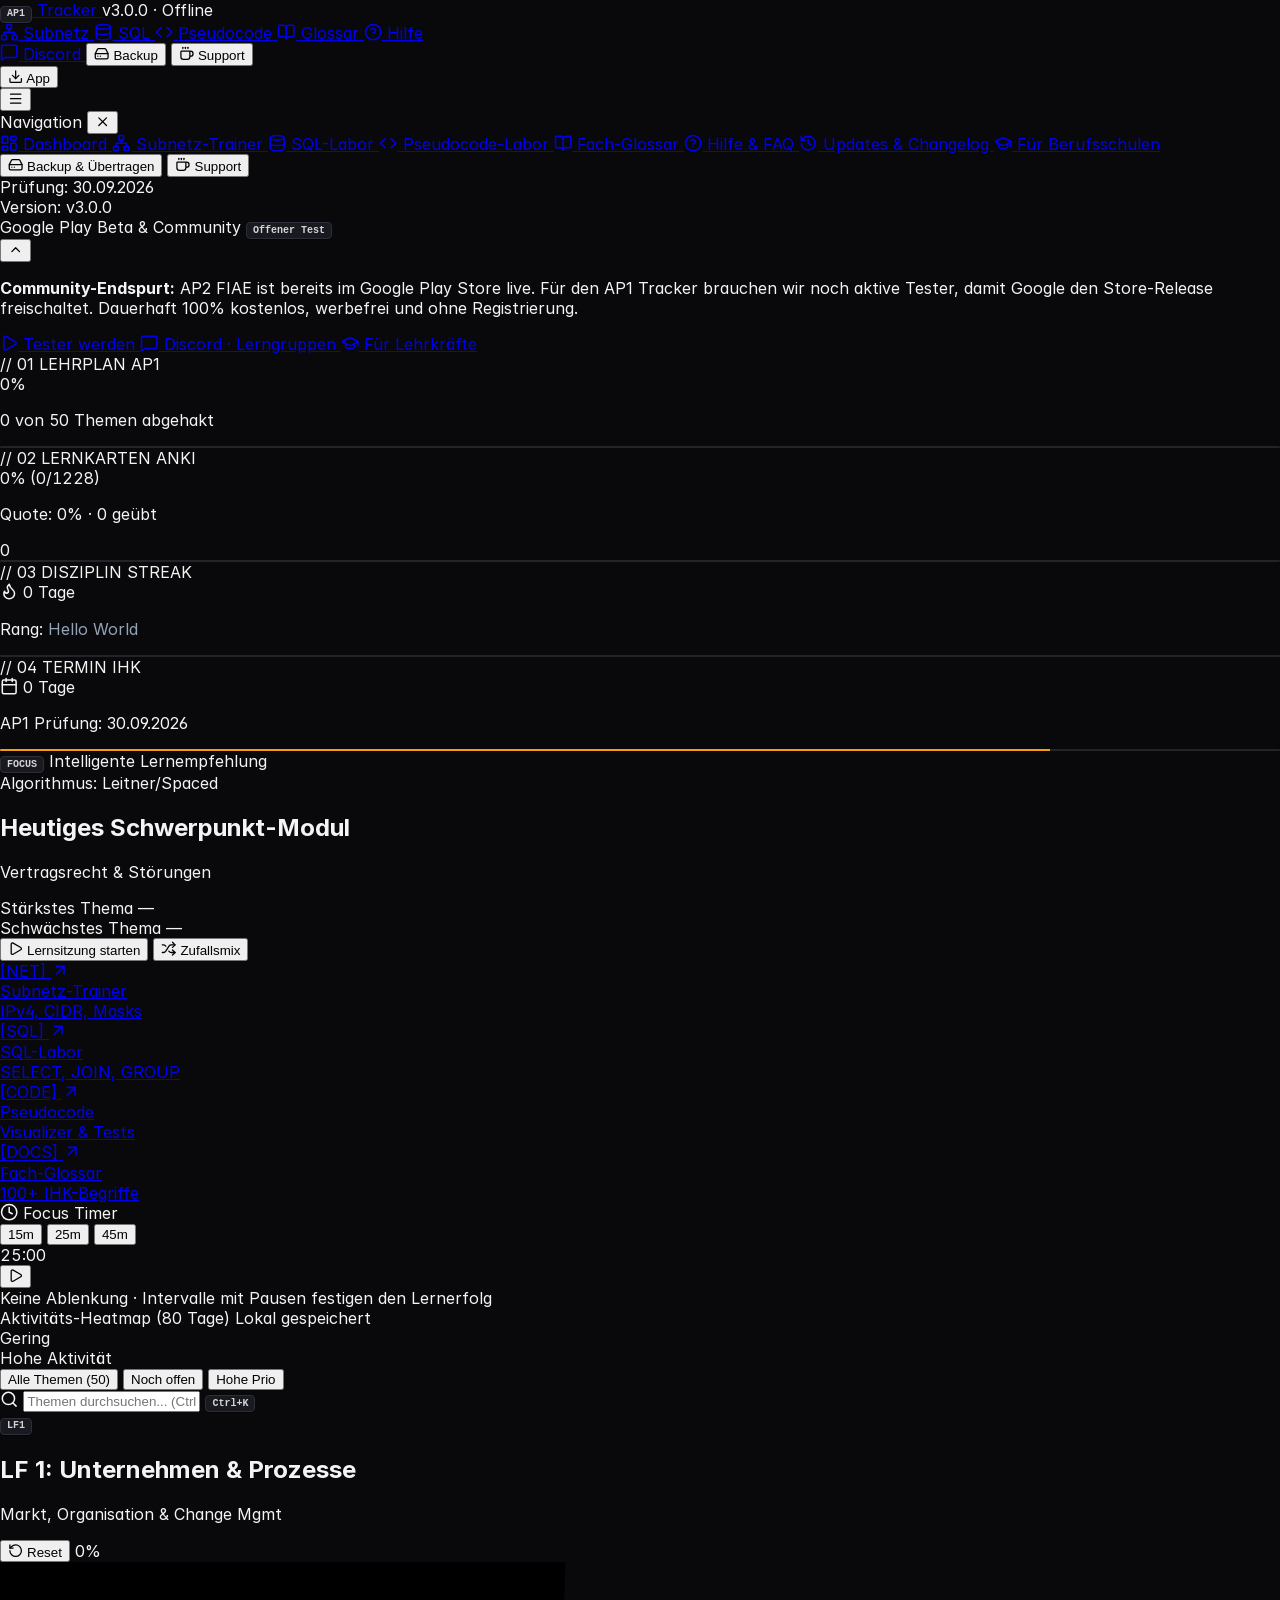
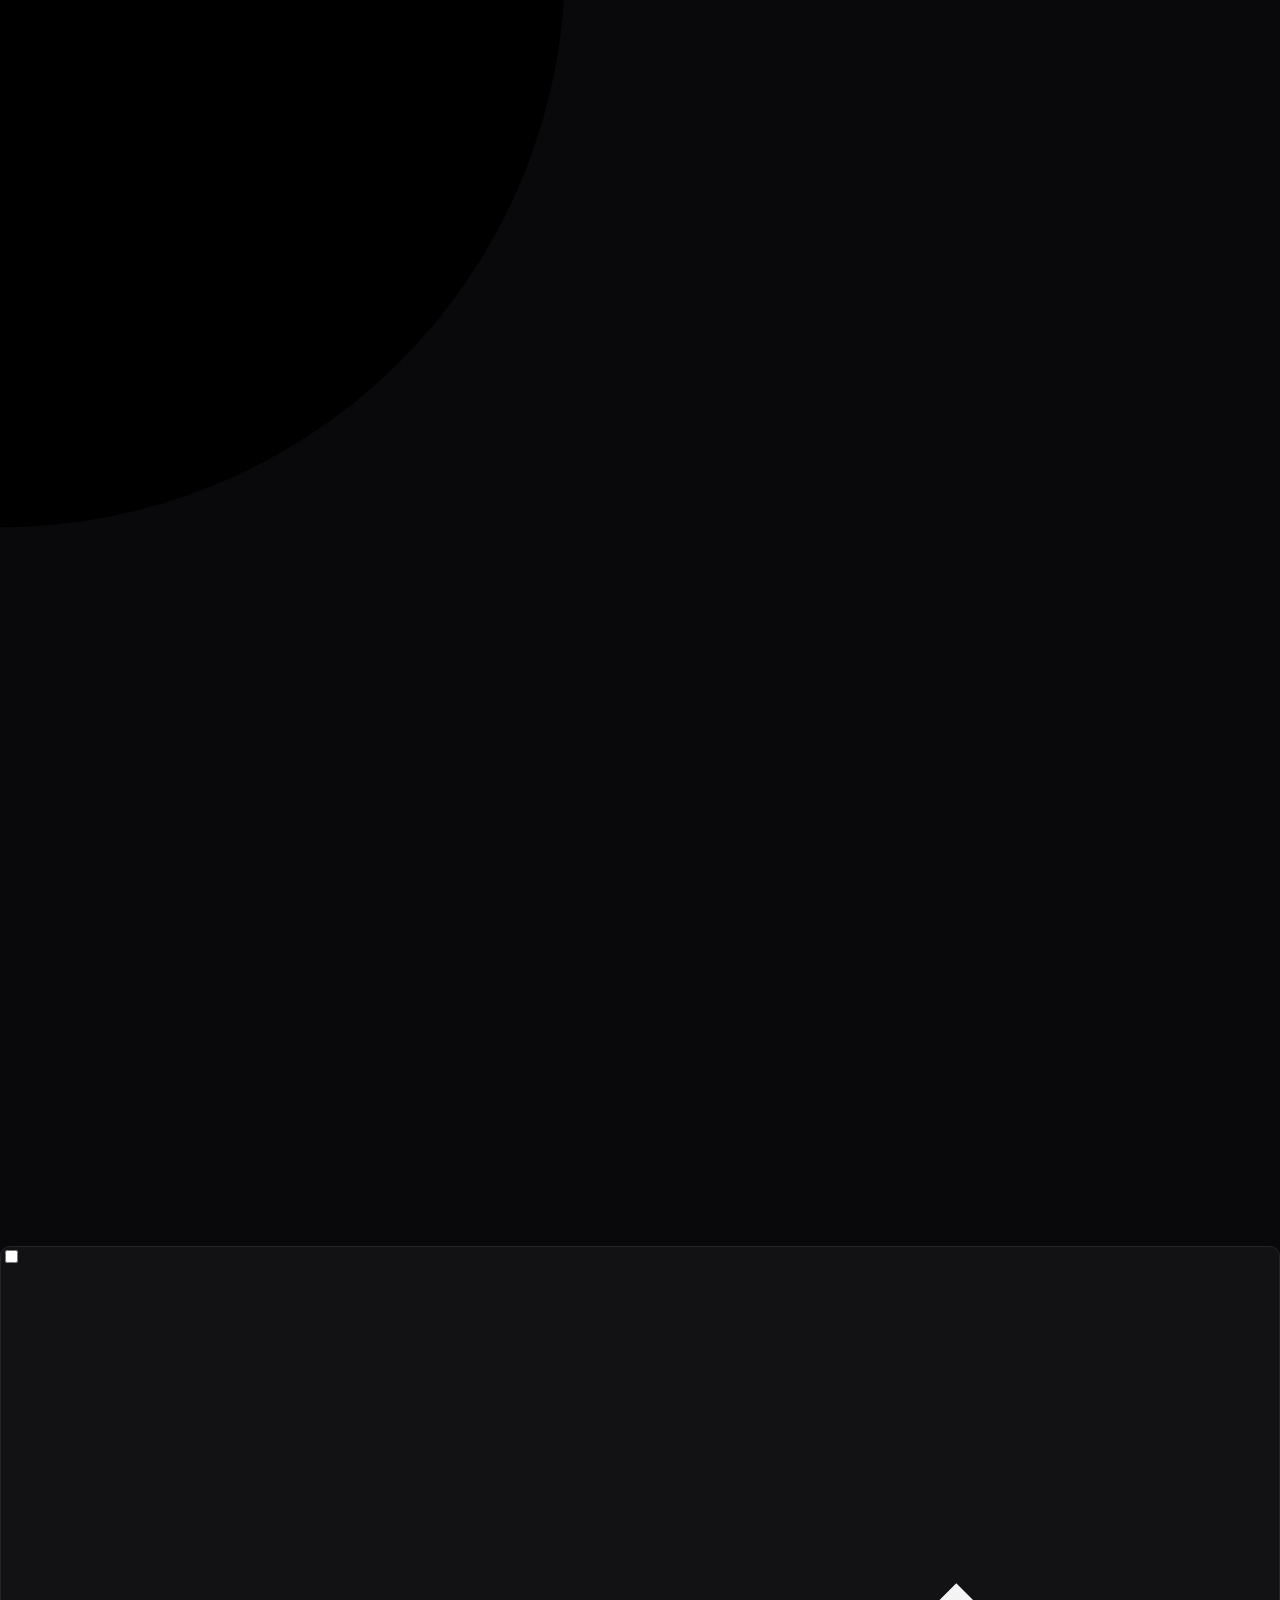
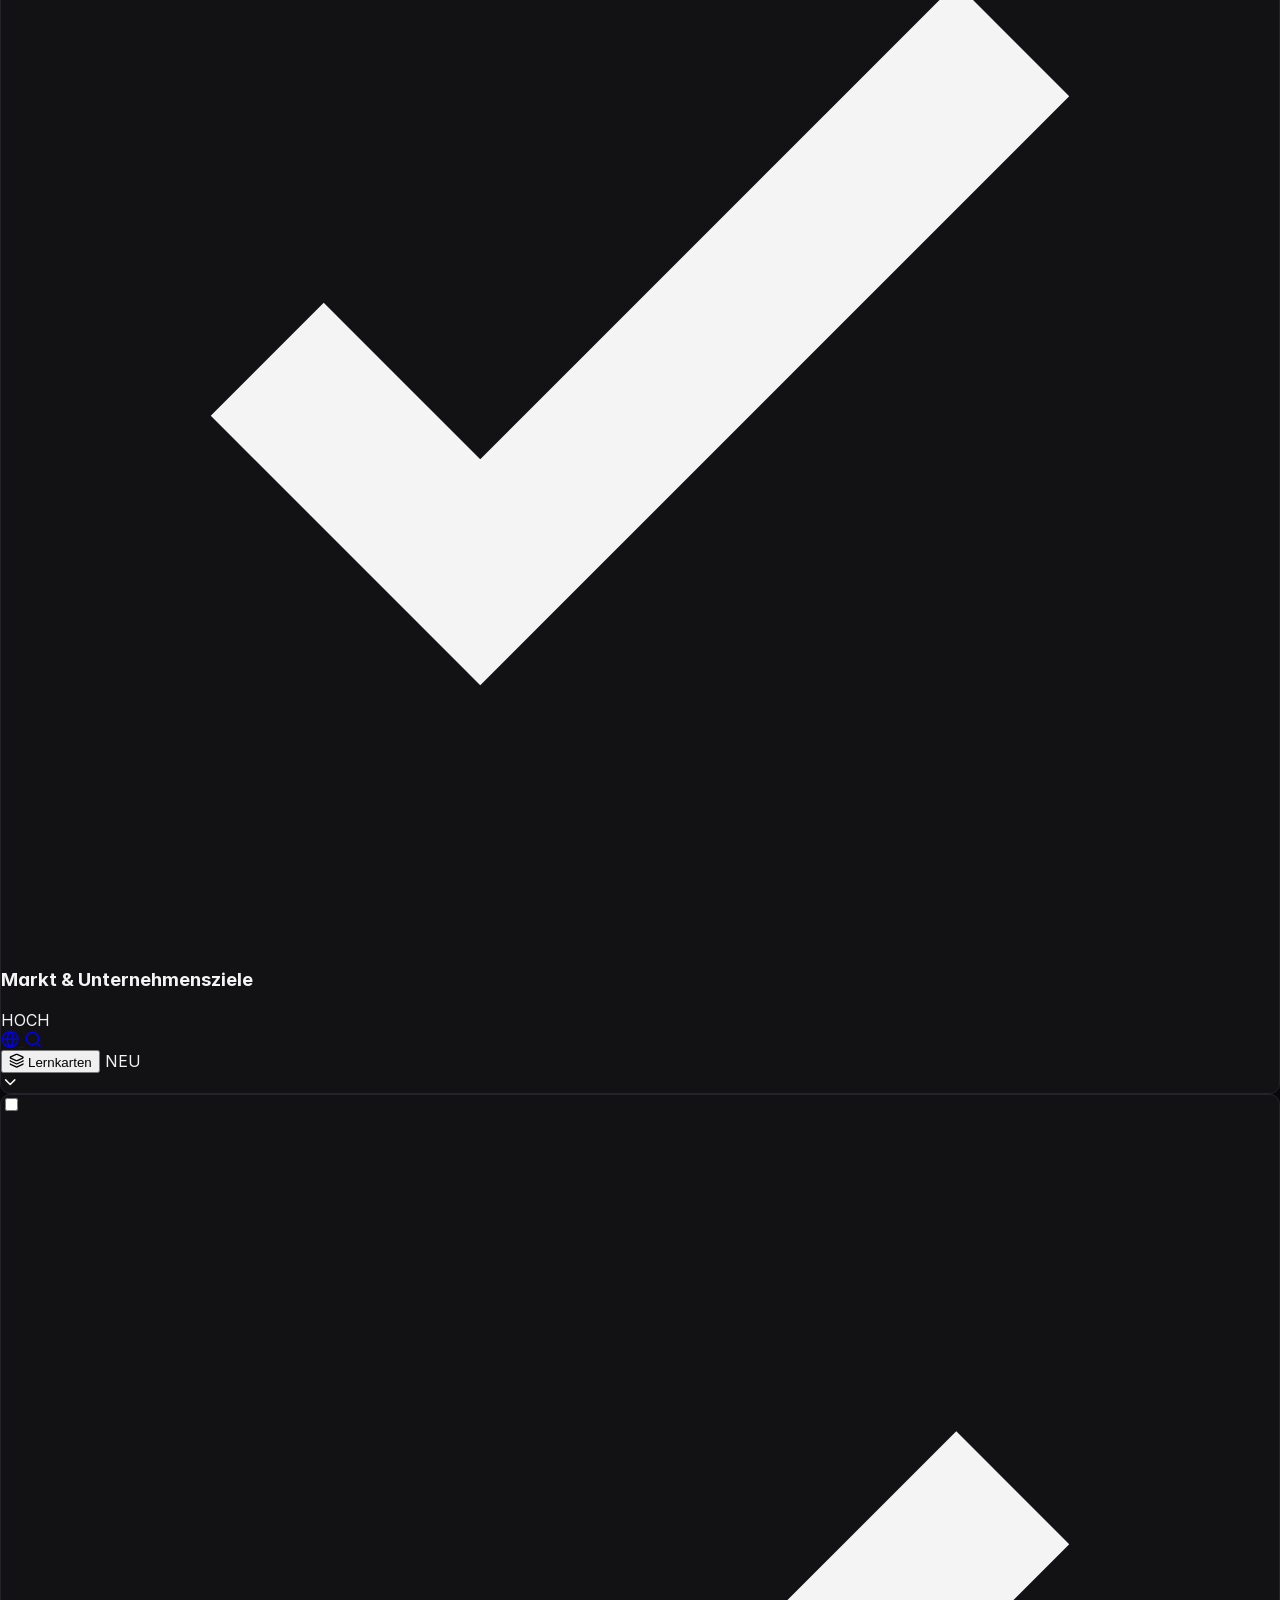
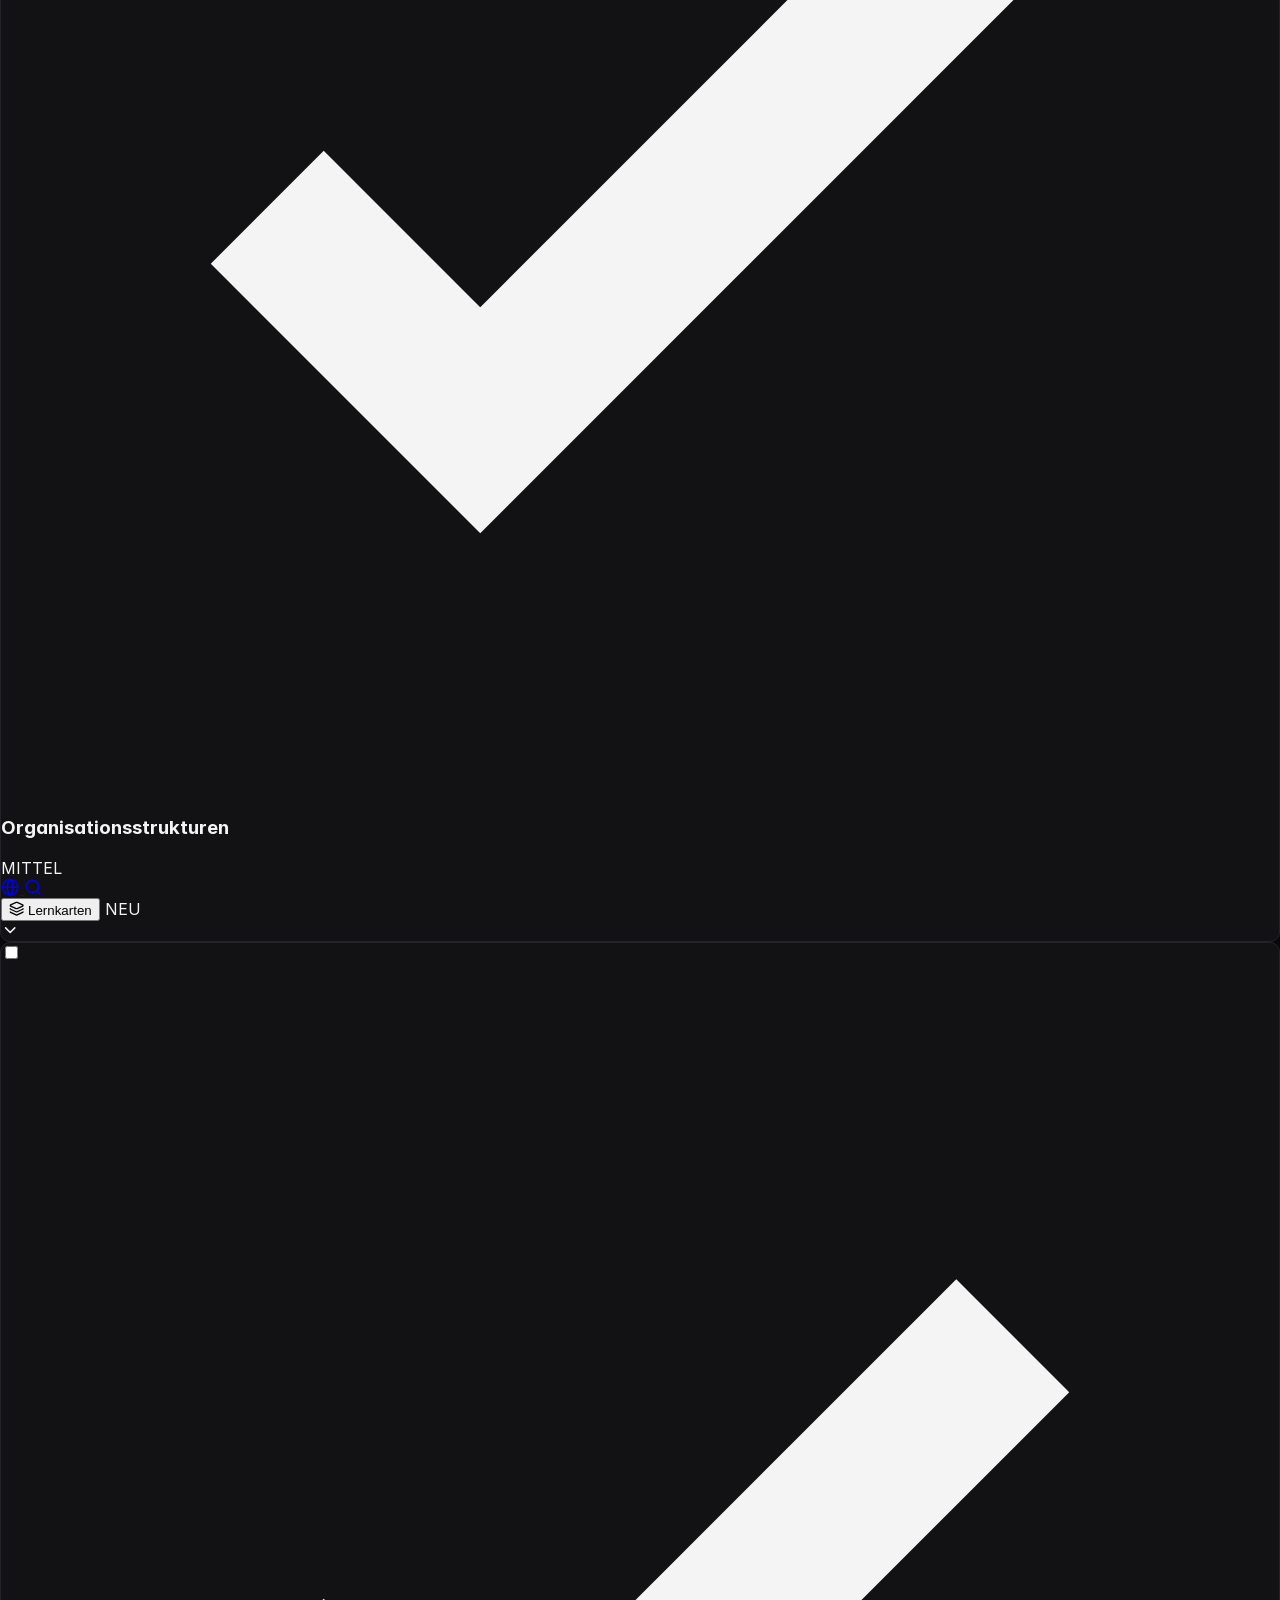
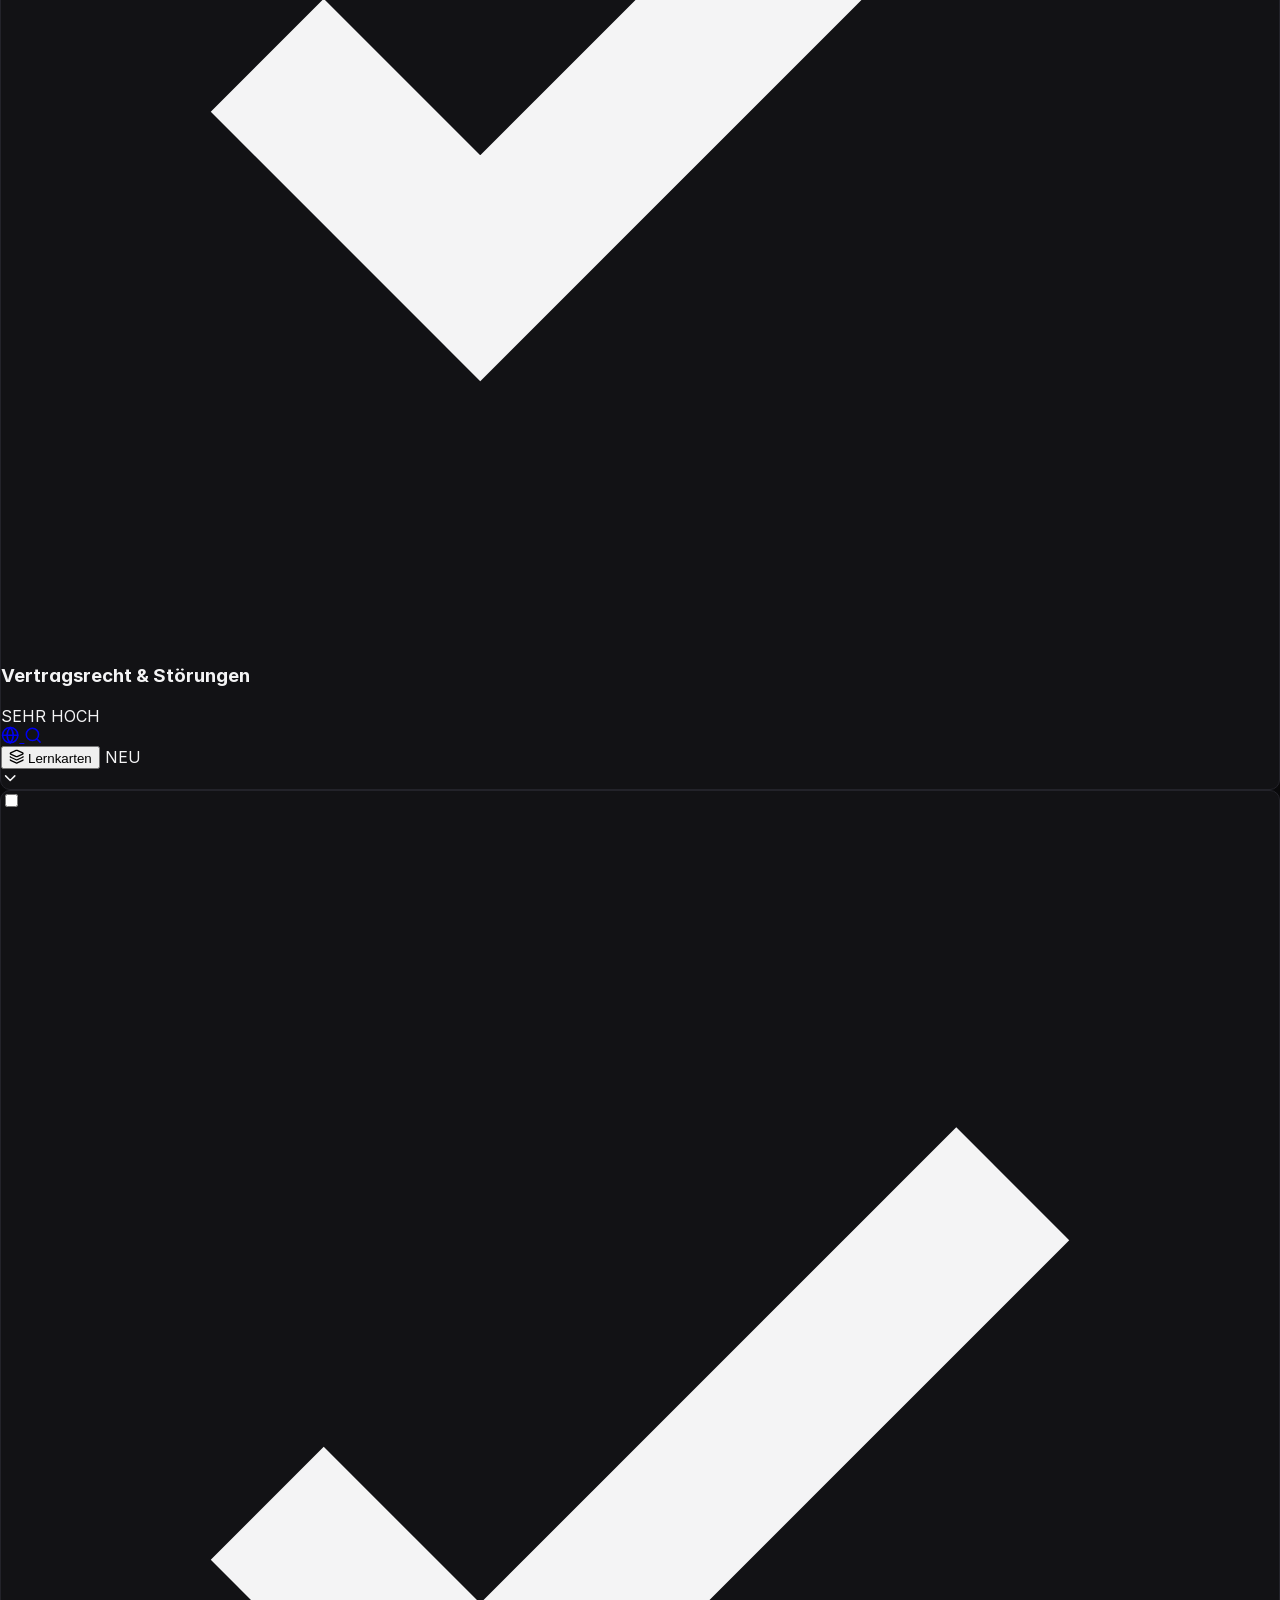
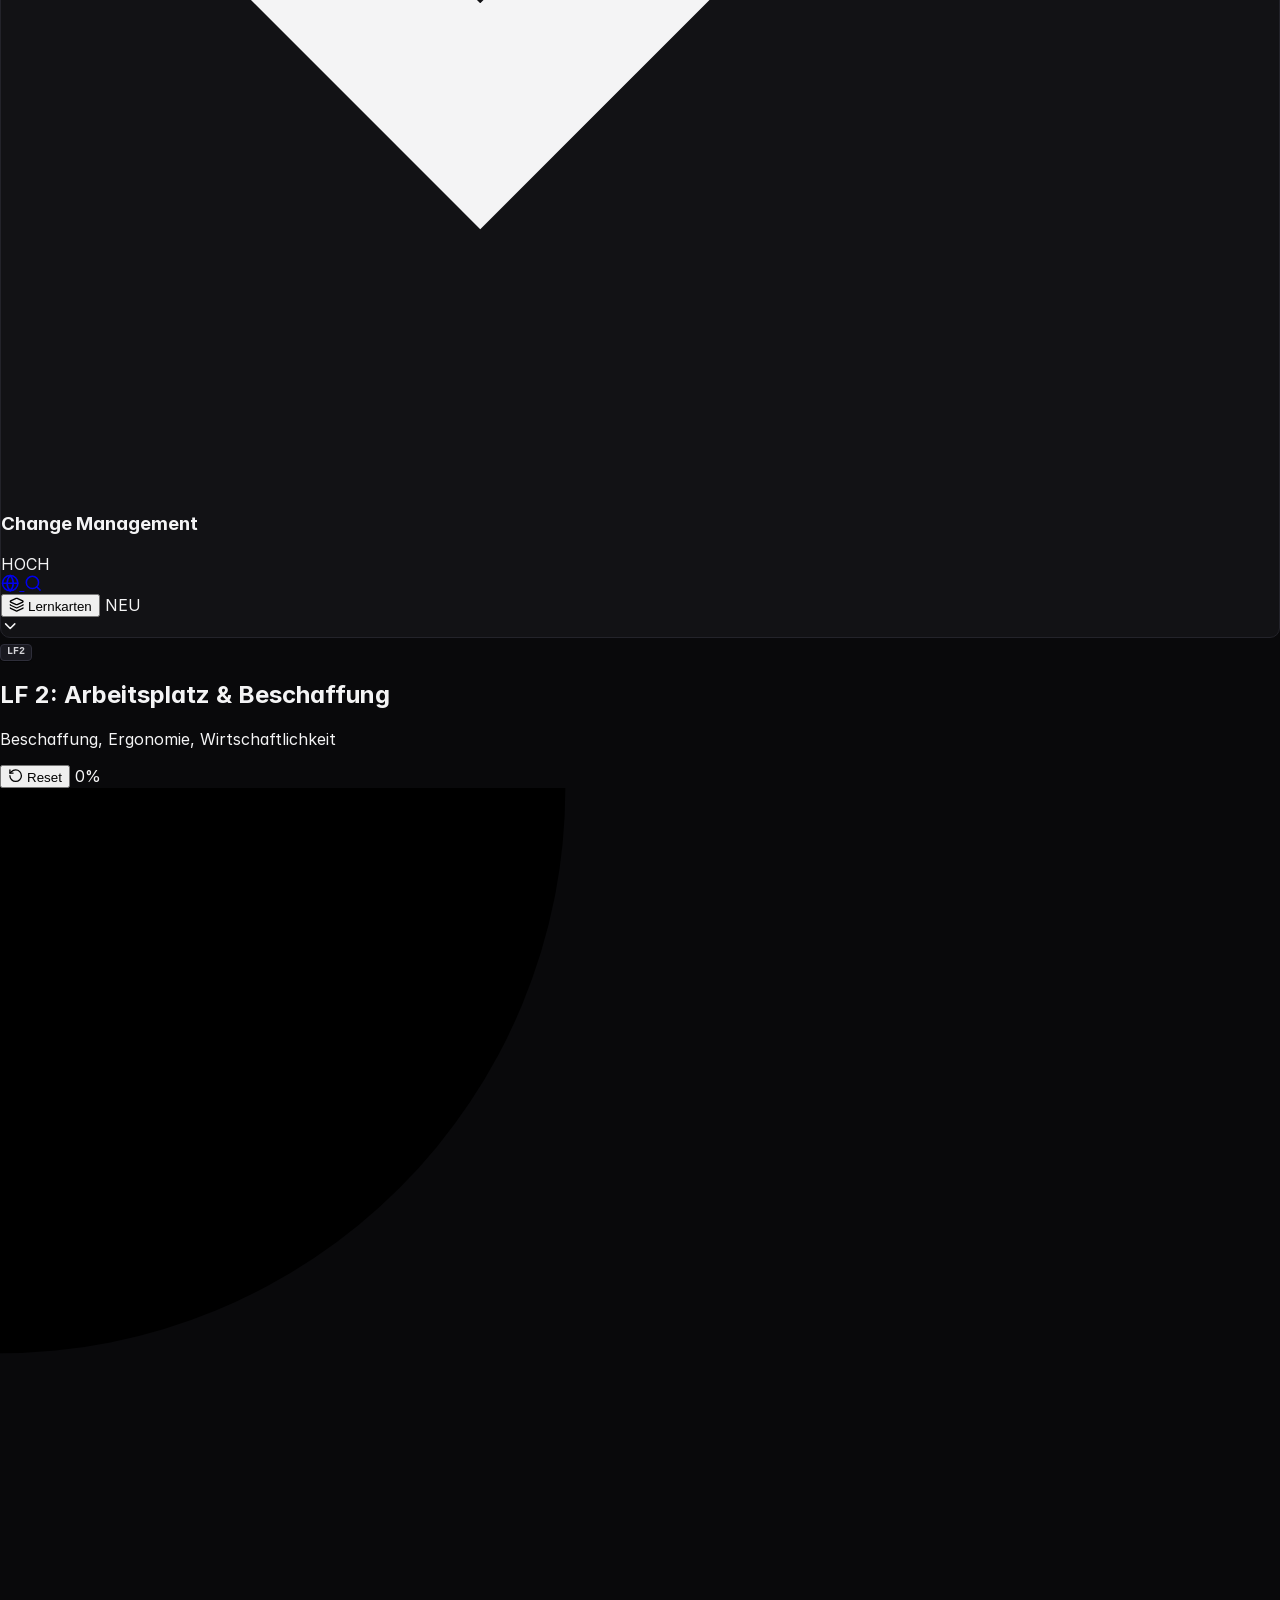
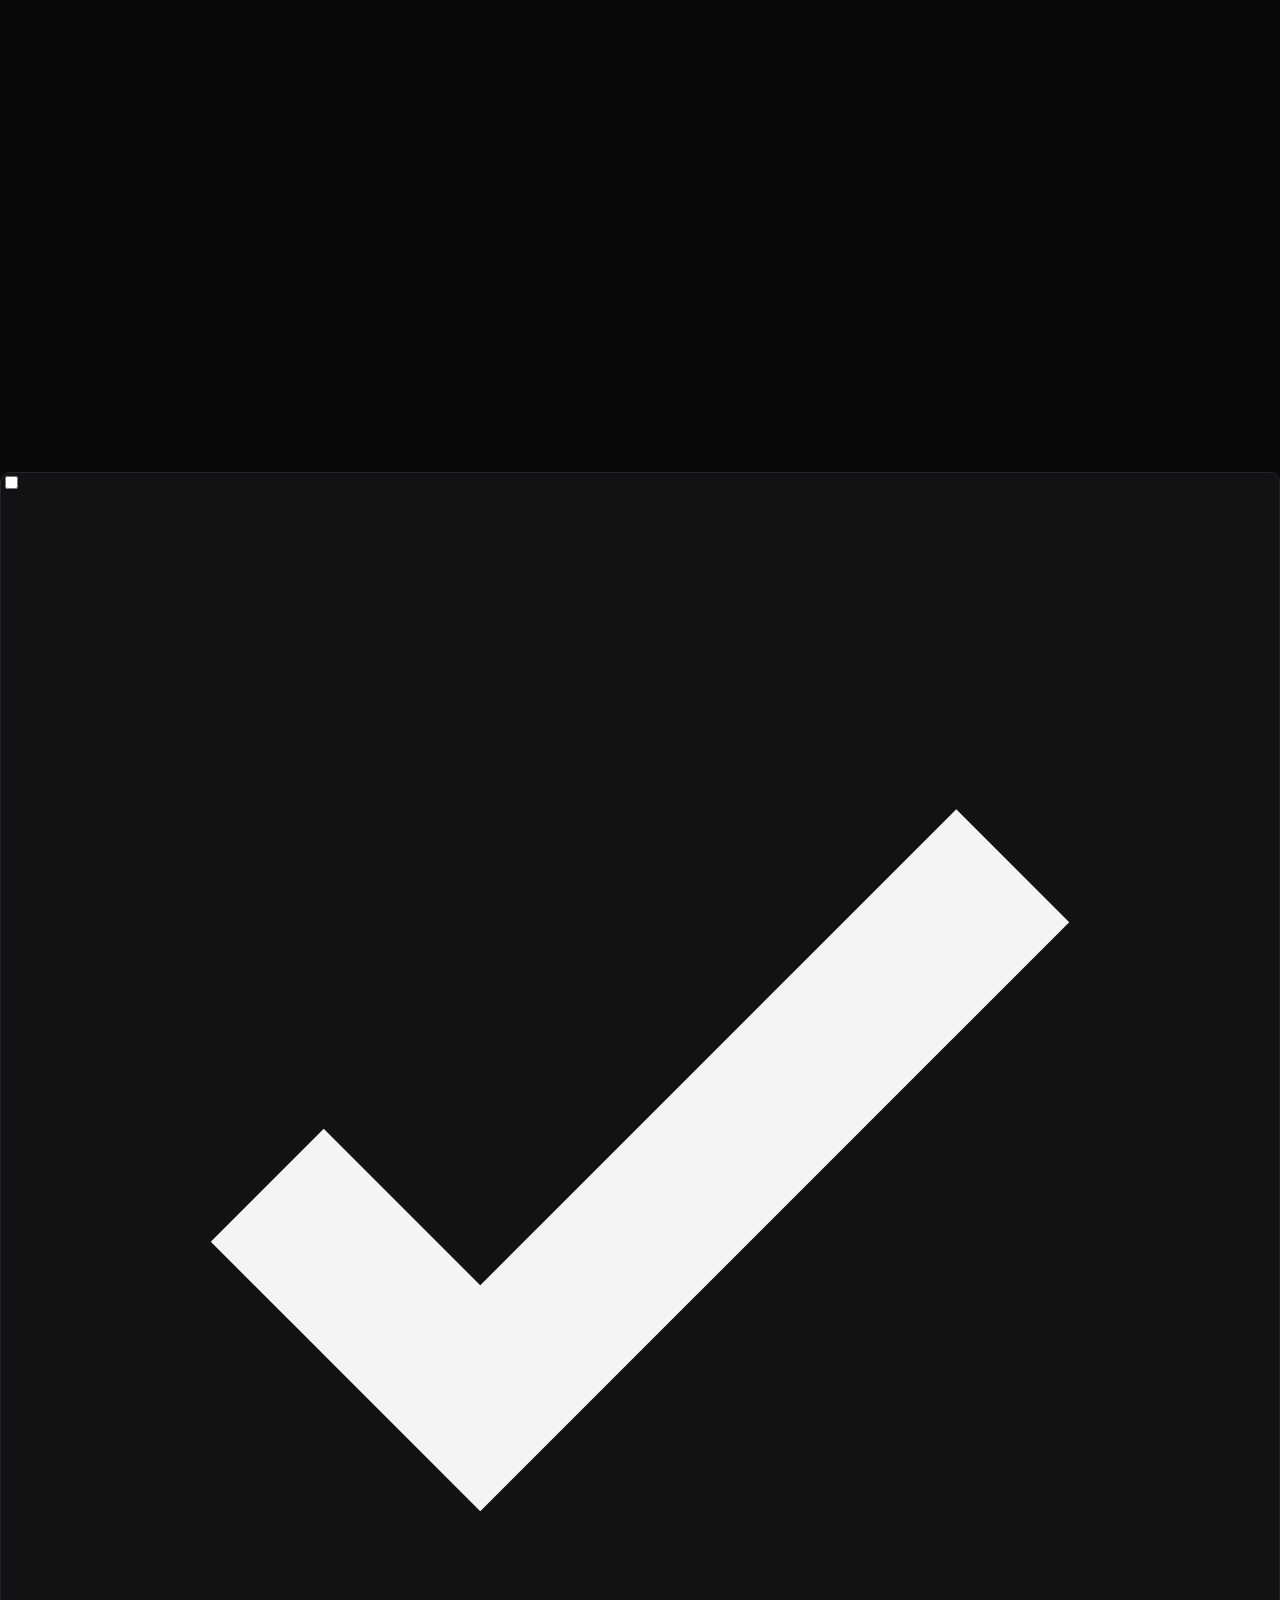
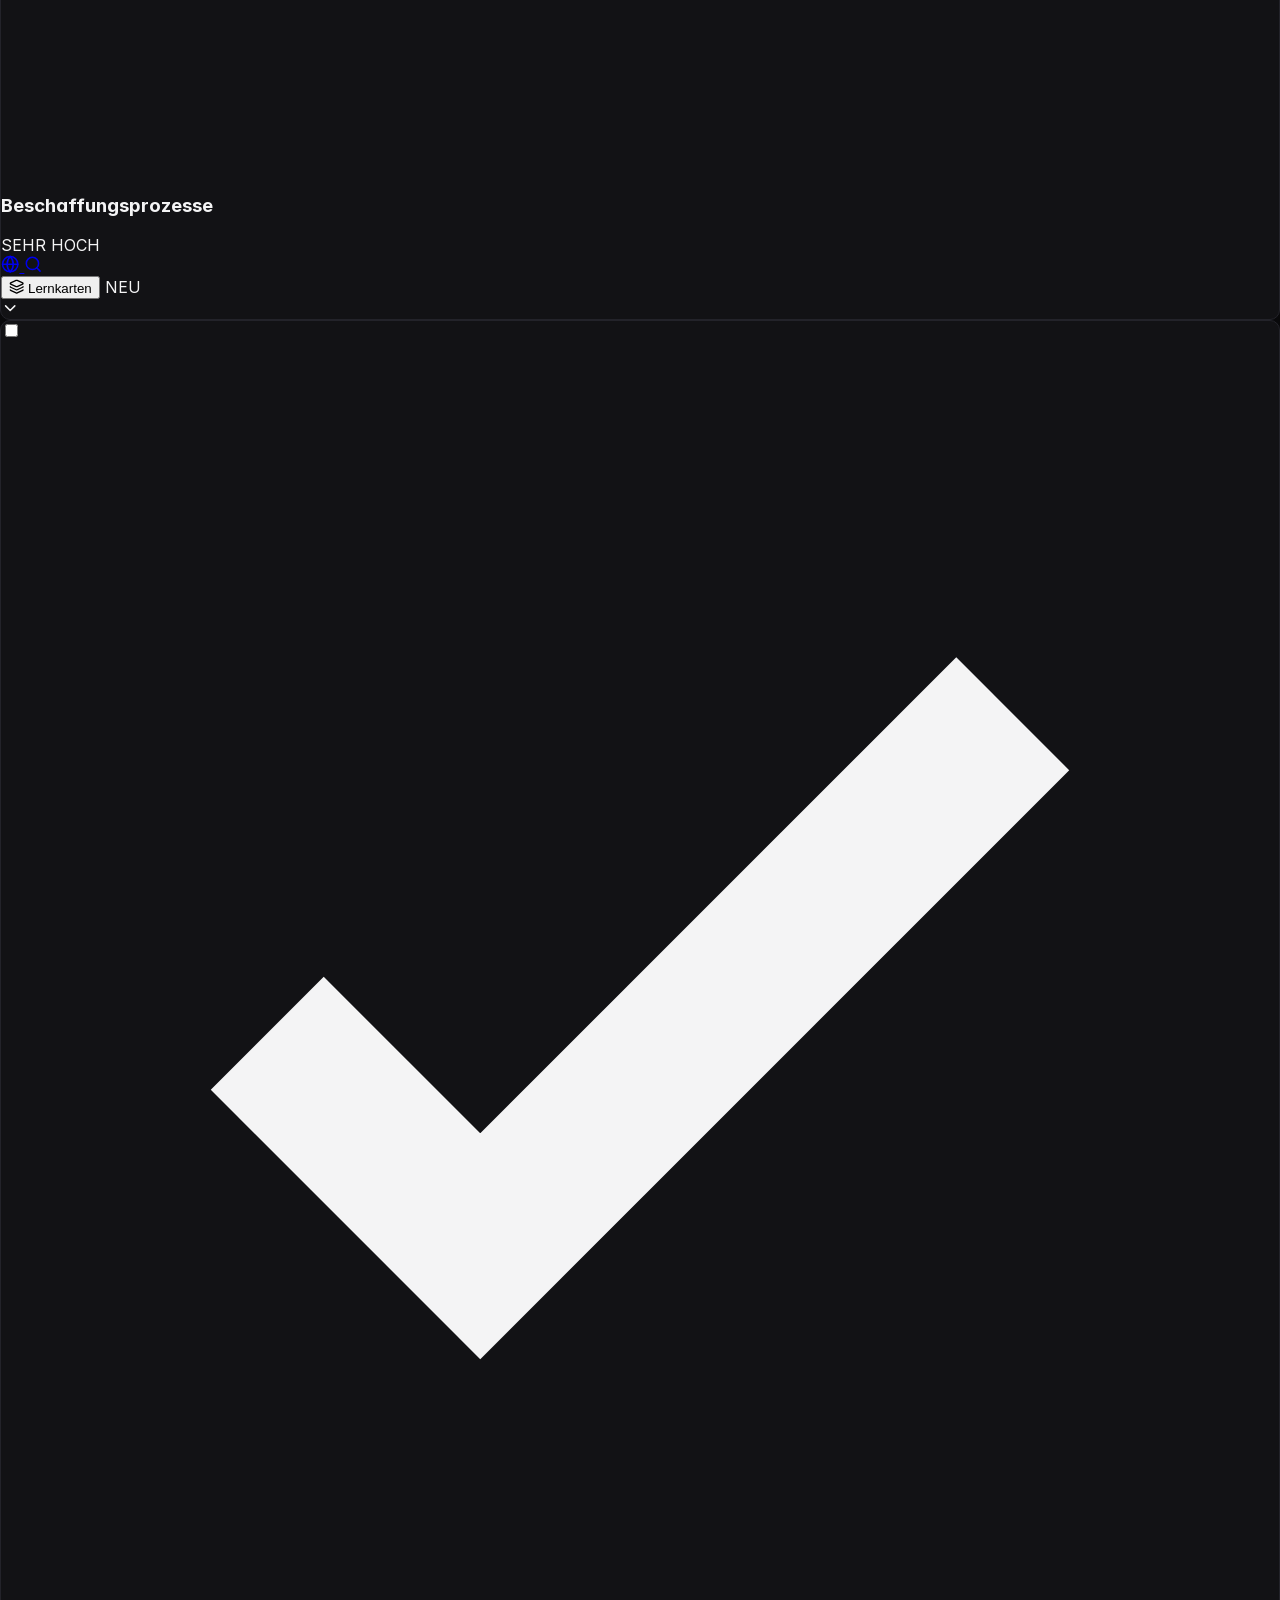
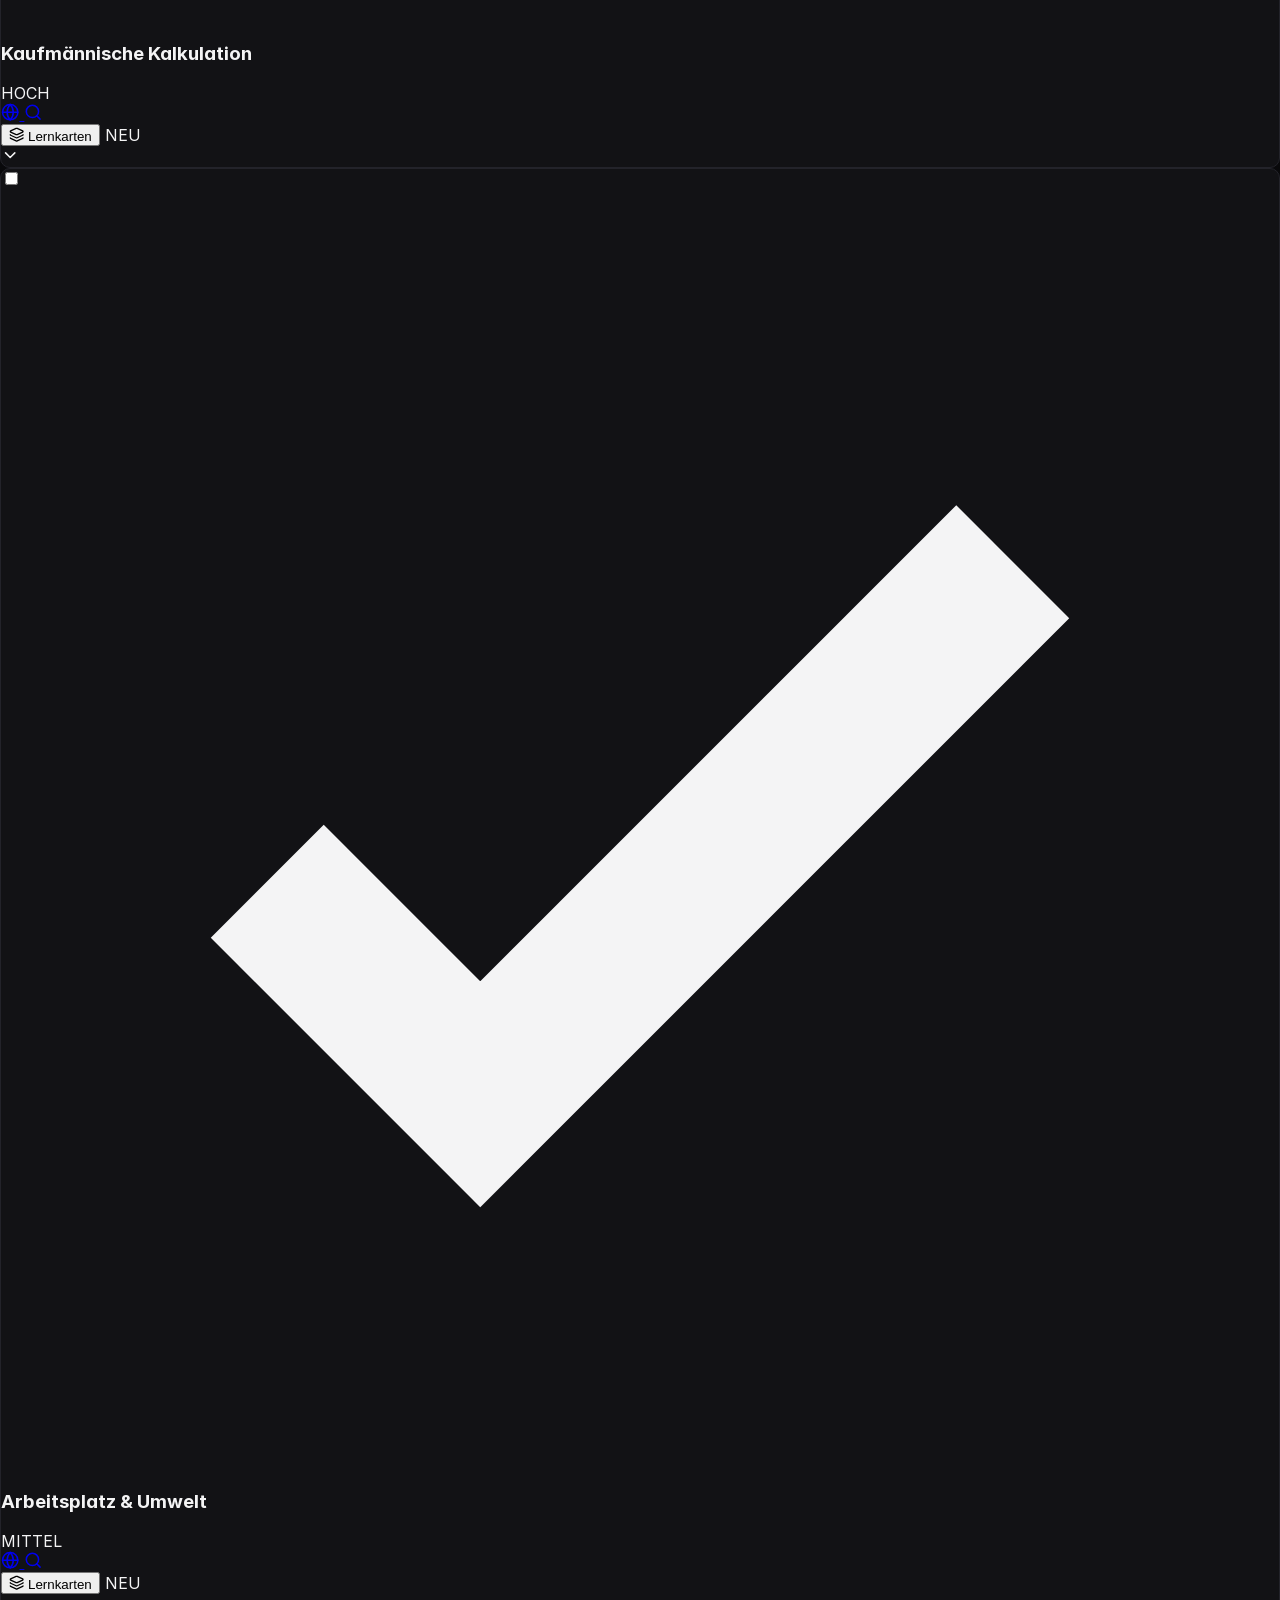
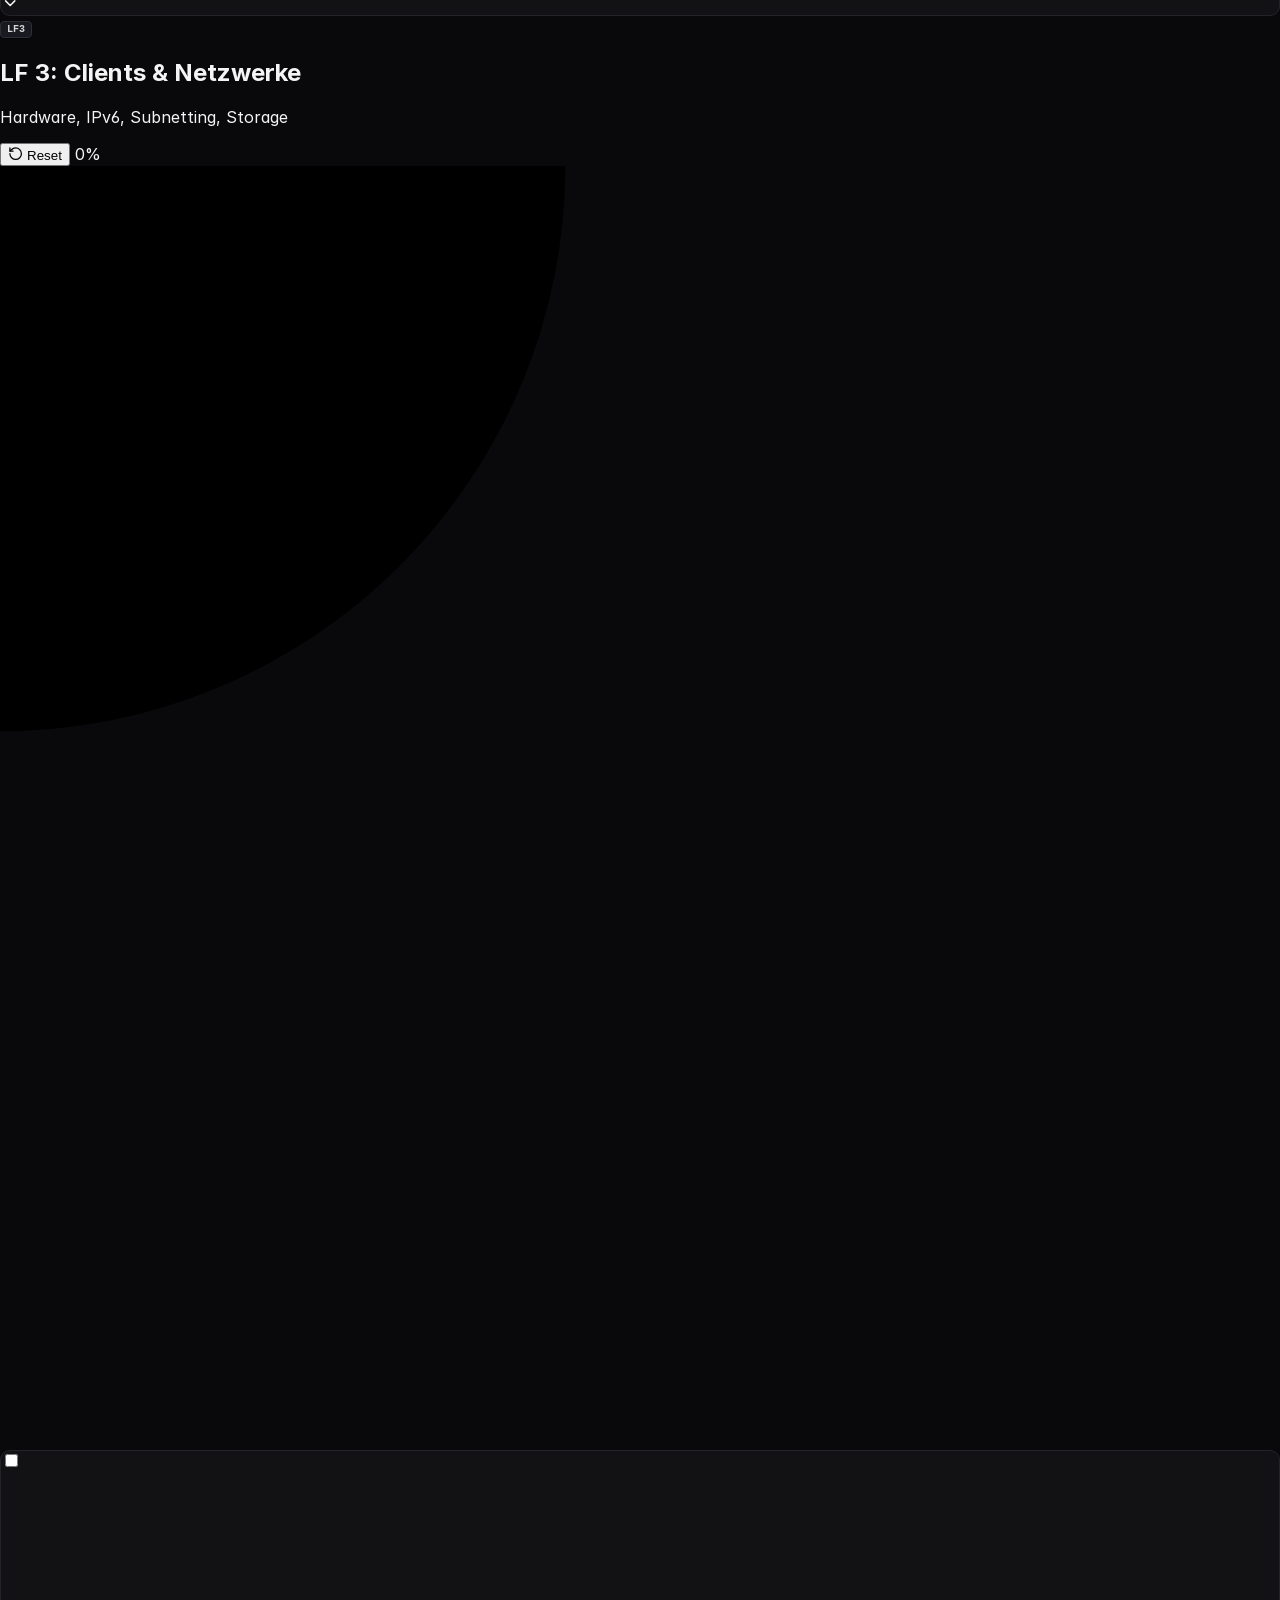
==== index.html @ bafc13db "fix(questions): fix grammar in OSI layer cards 3.2_1_9 and 3.2_1_10" ====
<!doctype html>
<html lang="de" class="dark">
  <head>
    <meta charset="UTF-8" />
    <meta
      name="viewport"
      content="width=device-width, initial-scale=1.0, viewport-fit=cover"
    />

    <!-- SEO Meta Tags -->
    <meta
      name="description"
      content="AP1 Tracker - Prüfungstrainer & 1.228 Lernkarten (Anki-Style) für Fachinformatiker aller Fachrichtungen: FI-AE, FI-SI, FI-DP & Digitale Vernetzung. 100% lokal, kostenlos, werbefrei."
    />
    <meta
      name="keywords"
      content="AP1, Fachinformatiker, Abschlussprüfung Teil 1, Lernkarten, Anki, Prüfungsvorbereitung, FI-AE, FI-SI, FI-DP, Digitale Vernetzung"
    />
    <meta name="author" content="Christoph Willam" />
    <meta name="robots" content="index, follow" />

    <!-- Favicon & PWA -->
    <link rel="icon" type="image/svg+xml" href="favicon.svg" />
    <link rel="apple-touch-icon" href="favicon.svg" />
    <link rel="manifest" href="manifest.json" />
    <meta name="apple-mobile-web-app-capable" content="yes" />
    <meta
      name="apple-mobile-web-app-status-bar-style"
      content="black-translucent"
    />
    <meta name="theme-color" content="#09090b" />
    <link rel="canonical" href="https://ap1.cwillam.de/" />

    <title>
      AP1 Tracker — Prüfungstrainer & Lernkarten für Fachinformatiker
    </title>

    <!-- Preload self-hosted fonts -->
    <link
      rel="preload"
      href="assets/fonts/Inter-Regular.woff2"
      as="font"
      type="font/woff2"
      crossorigin
    />
    <link
      rel="preload"
      href="assets/fonts/Inter-SemiBold.woff2"
      as="font"
      type="font/woff2"
      crossorigin
    />
    <link
      rel="preload"
      href="assets/fonts/Inter-Bold.woff2"
      as="font"
      type="font/woff2"
      crossorigin
    />

    <!-- Tailwind 3 Engine (Local, Zero-CDN) -->
    <script src="assets/js/tailwind.js?v=3.0.0"></script>
    <script>
      tailwind.config = {
        darkMode: "class",
        theme: {
          extend: {
            fontFamily: {
              sans: [
                "Inter",
                "system-ui",
                "-apple-system",
                "BlinkMacSystemFont",
                "Segoe UI",
                "Roboto",
                "sans-serif",
              ],
              mono: [
                "ui-monospace",
                "SFMono-Regular",
                "JetBrains Mono",
                "Menlo",
                "Monaco",
                "Consolas",
                "monospace",
              ],
            },
            colors: {
              dark: {
                bg: "#09090b", // Pure obsidian / Zinc 950
                card: "#121215", // Dense workbench surface
                "card-hover": "#18181d",
                border: "#23232a", // Hairline border
                "border-subtle": "#191920",
                text: "#f4f4f5", // High-contrast Zinc 100
                muted: "#a1a1aa", // Zinc 400
                dim: "#71717a", // Zinc 500
                accent: "#3b82f6", // Electric Cobalt
                "accent-dim": "rgba(59, 130, 246, 0.12)",
                success: "#10b981", // Crisp Emerald
                "success-dim": "rgba(16, 185, 129, 0.12)",
                warning: "#f59e0b", // Amber
                "warning-dim": "rgba(245, 158, 11, 0.12)",
                danger: "#ef4444", // Crimson
                "danger-dim": "rgba(239, 68, 68, 0.12)",
              },
            },
          },
        },
      };
    </script>

    <!-- Custom High-Craft CSS Tokens & Keycaps -->
    <link href="assets/css/style.css?v=3.0.0" rel="stylesheet" />
  </head>

  <body class="flex flex-col min-h-screen bg-dark-bg text-dark-text antialiased selection:bg-blue-600 selection:text-white">
    <!-- Minimalist System Loader -->
    <div
      id="loadingOverlay"
      class="fixed inset-0 z-[100] flex flex-col items-center justify-center bg-dark-bg transition-opacity duration-300"
    >
      <div class="flex items-center gap-2 mb-3">
        <span class="kbd-cap text-xs text-blue-400 border-blue-900/50 bg-blue-950/40">AP1</span>
        <span class="font-mono text-xs text-dark-muted tracking-wider uppercase font-semibold">Mission Control</span>
      </div>
      <p
        class="text-dark-dim font-mono text-[11px] tracking-widest uppercase animate-pulse"
        id="loadingText"
      >
        Lade Datenbank...
      </p>
    </div>

    <!-- ============================================================
         1. TOP COMMAND BAR (Sticky Hairline Header)
         ============================================================ -->
    <header class="sticky top-0 z-40 w-full border-b border-dark-border bg-dark-bg/90 backdrop-blur-md">
      <div class="max-w-6xl mx-auto px-4 sm:px-6 h-16 flex items-center justify-between gap-6">
        <!-- Left: Brand & Badges -->
        <div class="flex items-center gap-3 shrink-0">
          <a href="index.html" class="flex items-center gap-2.5 group focus:outline-none">
            <span class="kbd-cap bg-blue-600/15 border-blue-500/40 text-blue-400 font-bold px-2 py-1 text-xs group-hover:border-blue-400 transition-colors">AP1</span>
            <span class="font-bold text-base tracking-tight text-white group-hover:text-blue-400 transition-colors">Tracker</span>
          </a>
          <span class="hidden sm:inline-flex items-center font-mono text-[10px] text-dark-dim border border-dark-border rounded px-2 py-0.5 uppercase tracking-wider">
            v3.0.0 · Offline
          </span>
        </div>

        <!-- Right: Actions & Tools with generous breathing room -->
        <div class="flex items-center gap-2 sm:gap-3">
          <!-- Tools Quick Links (Desktop) -->
          <div class="hidden lg:flex items-center gap-1.5 border-r border-dark-border pr-3 mr-1">
            <a href="subnet.html" class="px-2.5 py-1.5 rounded-lg text-xs font-mono text-dark-muted hover:text-white hover:bg-dark-card transition-colors flex items-center gap-1.5" title="Subnetz-Trainer">
              <i data-lucide="network" class="w-3.5 h-3.5 text-blue-400"></i>
              <span>Subnetz</span>
            </a>
            <a href="sql.html" class="px-2.5 py-1.5 rounded-lg text-xs font-mono text-dark-muted hover:text-white hover:bg-dark-card transition-colors flex items-center gap-1.5" title="SQL-Labor">
              <i data-lucide="database" class="w-3.5 h-3.5 text-emerald-400"></i>
              <span>SQL</span>
            </a>
            <a href="pseudocode.html" class="px-2.5 py-1.5 rounded-lg text-xs font-mono text-dark-muted hover:text-white hover:bg-dark-card transition-colors flex items-center gap-1.5" title="Pseudocode-Labor">
              <i data-lucide="code" class="w-3.5 h-3.5 text-purple-400"></i>
              <span>Pseudocode</span>
            </a>
            <a href="glossar.html" class="px-2.5 py-1.5 rounded-lg text-xs font-mono text-dark-muted hover:text-white hover:bg-dark-card transition-colors flex items-center gap-1.5" title="Fach-Glossar">
              <i data-lucide="book-open" class="w-3.5 h-3.5 text-amber-400"></i>
              <span>Glossar</span>
            </a>
            <a href="help.html" class="px-2.5 py-1.5 rounded-lg text-xs font-mono text-dark-muted hover:text-white hover:bg-dark-card transition-colors flex items-center gap-1.5" title="Hilfe & FAQ">
              <i data-lucide="help-circle" class="w-3.5 h-3.5 text-sky-400"></i>
              <span>Hilfe</span>
            </a>
          </div>

          <!-- Discord Community Button -->
          <a
            href="https://discord.gg/5BM5YJadDs"
            target="_blank"
            rel="noopener"
            class="px-2.5 py-1.5 rounded-lg border border-dark-border hover:border-[#5865F2]/50 bg-dark-card hover:bg-[#5865F2]/10 text-dark-muted hover:text-white transition-all text-xs flex items-center gap-1.5"
            title="Discord-Community: Lerngruppen, Fragen & Austausch"
          >
            <i data-lucide="message-square" class="w-4 h-4 text-[#5865F2]"></i>
            <span class="hidden sm:inline font-mono text-[11px]">Discord</span>
          </a>

          <!-- Backup Modal Button -->
          <button
            onclick="document.getElementById('backupModal').classList.remove('hidden')"
            class="px-2.5 py-1.5 rounded-lg border border-dark-border hover:border-dark-strong bg-dark-card hover:bg-dark-card-hover text-dark-muted hover:text-white transition-all text-xs flex items-center gap-1.5"
            title="Daten exportieren / sichern"
          >
            <i data-lucide="hard-drive" class="w-4 h-4"></i>
            <span class="hidden sm:inline font-mono text-[11px]">Backup</span>
          </button>

          <!-- Support Button -->
          <button
            type="button"
            onclick="openSupportModal()"
            class="px-2.5 py-1.5 rounded-lg border border-dark-border hover:border-[#FFDD00]/40 bg-dark-card hover:bg-[#FFDD00]/10 text-dark-muted hover:text-[#FFDD00] transition-all text-xs flex items-center gap-1.5 shrink-0"
            title="Support / Projekt unterstützen"
          >
            <i data-lucide="coffee" class="w-4 h-4 text-[#FFDD00]"></i>
            <span class="hidden sm:inline font-mono text-[11px] font-medium">Support</span>
          </button>

          <!-- PWA Install Button (Dynamic) -->
          <div id="pwa-install-container" class="hidden shrink-0">
            <button
              id="pwa-install-btn"
              class="hidden px-3 py-1.5 rounded-lg bg-blue-600 hover:bg-blue-500 text-white font-mono text-xs font-semibold items-center gap-1.5 shadow-sm transition-colors"
            >
              <i data-lucide="download" class="w-3.5 h-3.5"></i>
              <span>App</span>
            </button>
          </div>

          <!-- Mobile Menu Hamburger -->
          <button
            id="hamburgerBtn"
            onclick="app.toggleMobileMenu()"
            class="md:hidden p-2 rounded-lg border border-dark-border bg-dark-card text-dark-muted hover:text-white transition-colors"
            aria-label="Menü öffnen"
          >
            <i data-lucide="menu" class="w-4 h-4"></i>
          </button>
        </div>
      </div>
    </header>

    <!-- Mobile Navigation Drawer -->
    <div
      id="mobileMenu"
      class="fixed inset-0 z-50 bg-black/70 backdrop-blur-sm hidden transition-opacity duration-200"
      onclick="if(event.target === this) app.toggleMobileMenu()"
    >
      <div class="fixed right-0 top-0 bottom-0 w-72 bg-dark-card border-l border-dark-border p-5 flex flex-col justify-between transform translate-x-full transition-transform duration-300">
        <div>
          <div class="flex items-center justify-between pb-4 border-b border-dark-border mb-4">
            <span class="font-bold text-sm tracking-wide text-white">Navigation</span>
            <button onclick="app.toggleMobileMenu()" class="p-1 rounded text-dark-muted hover:text-white">
              <i data-lucide="x" class="w-5 h-5"></i>
            </button>
          </div>
          <div class="space-y-1 font-mono text-xs">
            <a href="index.html" class="flex items-center gap-2.5 px-3 py-2 rounded bg-blue-600/10 text-blue-400 border border-blue-500/20">
              <i data-lucide="layout-dashboard" class="w-4 h-4"></i> Dashboard
            </a>
            <a href="subnet.html" class="flex items-center gap-2.5 px-3 py-2 rounded text-dark-muted hover:text-white hover:bg-dark-bg transition-colors">
              <i data-lucide="network" class="w-4 h-4"></i> Subnetz-Trainer
            </a>
            <a href="sql.html" class="flex items-center gap-2.5 px-3 py-2 rounded text-dark-muted hover:text-white hover:bg-dark-bg transition-colors">
              <i data-lucide="database" class="w-4 h-4"></i> SQL-Labor
            </a>
            <a href="pseudocode.html" class="flex items-center gap-2.5 px-3 py-2 rounded text-dark-muted hover:text-white hover:bg-dark-bg transition-colors">
              <i data-lucide="code" class="w-4 h-4"></i> Pseudocode-Labor
            </a>
            <a href="glossar.html" class="flex items-center gap-2.5 px-3 py-2 rounded text-dark-muted hover:text-white hover:bg-dark-bg transition-colors">
              <i data-lucide="book-open" class="w-4 h-4"></i> Fach-Glossar
            </a>
            <a href="help.html" class="flex items-center gap-2.5 px-3 py-2 rounded text-dark-muted hover:text-white hover:bg-dark-bg transition-colors">
              <i data-lucide="help-circle" class="w-4 h-4"></i> Hilfe & FAQ
            </a>
            <a href="updates.html" class="flex items-center gap-2.5 px-3 py-2 rounded text-dark-muted hover:text-white hover:bg-dark-bg transition-colors">
              <i data-lucide="history" class="w-4 h-4"></i> Updates & Changelog
            </a>
            <a href="bildungseinrichtungen.html" class="flex items-center gap-2.5 px-3 py-2 rounded text-dark-muted hover:text-white hover:bg-dark-bg transition-colors">
              <i data-lucide="graduation-cap" class="w-4 h-4"></i> Für Berufsschulen
            </a>
            <button onclick="document.getElementById('backupModal').classList.remove('hidden'); app.toggleMobileMenu();" class="w-full flex items-center gap-2.5 px-3 py-2 rounded text-dark-muted hover:text-white hover:bg-dark-bg transition-colors text-left">
              <i data-lucide="hard-drive" class="w-4 h-4"></i> Backup & Übertragen
            </button>
            <button type="button" onclick="openSupportModal(); app.toggleMobileMenu();" class="w-full flex items-center gap-2.5 px-3 py-2 rounded text-dark-muted hover:text-[#FFDD00] hover:bg-dark-bg transition-colors text-left">
              <i data-lucide="coffee" class="w-4 h-4 text-[#FFDD00]"></i> Support
            </button>
          </div>
        </div>

        <div class="pt-4 border-t border-dark-border space-y-2 text-xs font-mono text-dark-dim">
          <div class="flex items-center justify-between">
            <span>Prüfung:</span>
            <span class="text-amber-400 font-bold">30.09.2026</span>
          </div>
          <div class="flex items-center justify-between">
            <span>Version:</span>
            <span>v3.0.0</span>
          </div>
        </div>
      </div>
    </div>

    <!-- ============================================================
         2. MAIN WORKSPACE CONTAINER
         ============================================================ -->
    <main class="flex-1 max-w-6xl w-full mx-auto px-4 sm:px-6 py-6 space-y-6">

      <!-- LEAN STATUS & COMMUNITY BULLETIN (Collapsible & Dismissible) -->
      <section id="infoBox" class="border border-dark-border rounded-xl bg-dark-card overflow-hidden">
        <div class="px-4 py-3 bg-dark-card/60 flex items-center justify-between gap-3 select-none">
          <div class="flex items-center gap-2.5 min-w-0">
            <span class="w-2 h-2 rounded-full bg-blue-500 animate-pulse shrink-0"></span>
            <span class="font-mono text-xs font-bold text-white uppercase tracking-wider truncate">
              Google Play Beta & Community
            </span>
            <span class="hidden sm:inline-flex kbd-cap text-[9px] text-blue-400 border-blue-900/40 bg-blue-950/20">
              Offener Test
            </span>
          </div>
          <div class="flex items-center gap-2 shrink-0">
            <button
              onclick="app.toggleBox('infoBox')"
              class="text-dark-muted hover:text-white transition-colors p-1.5 rounded-lg hover:bg-dark-border/40"
              title="Aufklappen / Zuklappen"
              aria-label="Info-Box ein- oder ausklappen"
            >
              <i id="infoBoxChevron" data-lucide="chevron-up" class="w-4 h-4 transition-transform duration-200"></i>
            </button>
          </div>
        </div>

        <div id="infoBoxContent" class="px-4 py-3.5 border-t border-dark-border text-xs text-dark-muted space-y-3">
          <div class="flex flex-col md:flex-row md:items-center justify-between gap-3">
            <p class="leading-relaxed">
              <strong class="text-white">Community-Endspurt:</strong> AP2 FIAE ist bereits im Google Play Store live. Für den AP1 Tracker brauchen wir noch aktive Tester, damit Google den Store-Release freischaltet. Dauerhaft 100% kostenlos, werbefrei und ohne Registrierung.
            </p>
            <div class="flex items-center gap-2 shrink-0 flex-wrap">
              <a
                href="https://docs.google.com/forms/d/e/1FAIpQLSeC875SbVzBSszBqdk2quIeZL-YI2SUkXMXBS3wMnbJnJvpMw/viewform"
                target="_blank"
                rel="noopener"
                class="px-3 py-1.5 rounded-lg bg-blue-600 hover:bg-blue-500 text-white font-semibold font-mono text-xs flex items-center gap-1.5 transition-colors"
              >
                <i data-lucide="play" class="w-3 h-3 fill-white"></i> Tester werden
              </a>
              <a
                href="https://discord.gg/5BM5YJadDs"
                target="_blank"
                rel="noopener"
                class="px-3 py-1.5 rounded-lg border border-dark-border hover:border-[#5865F2]/50 bg-dark-bg text-white hover:text-[#5865F2] font-mono text-xs flex items-center gap-1.5 transition-colors"
                title="Discord-Community für Lerngruppen & Austausch"
              >
                <i data-lucide="message-square" class="w-3.5 h-3.5 text-[#5865F2]"></i> Discord · Lerngruppen
              </a>
              <a
                href="bildungseinrichtungen.html"
                class="px-3 py-1.5 rounded-lg border border-dark-border hover:border-dark-strong bg-dark-bg text-dark-muted hover:text-white font-mono text-xs flex items-center gap-1.5 transition-colors"
              >
                <i data-lucide="graduation-cap" class="w-3 h-3"></i> Für Lehrkräfte
              </a>
            </div>
          </div>
        </div>
      </section>

      <!-- Optional Lehrkräfte Box (für Compatibility mit app.js Dismiss-Logik) -->
      <div id="schoolBox" class="hidden">
        <div id="schoolBoxContent"></div>
        <i id="schoolBoxChevron" class="hidden"></i>
      </div>

      <!-- ============================================================
           3. TELEMETRY MATRIX (4-Spalten High-Density Grid)
           ============================================================ -->
      <section aria-label="Fortschritt und Telemetrie" class="grid grid-cols-2 lg:grid-cols-4 gap-3 sm:gap-4">
        <!-- 01 Lehrplan Fortschritt -->
        <div class="p-4 rounded-xl border border-dark-border bg-dark-card hover:border-dark-strong transition-colors flex flex-col justify-between">
          <div>
            <div class="flex items-center justify-between text-[10px] font-mono uppercase tracking-widest text-dark-dim mb-1">
              <span>// 01 LEHRPLAN</span>
              <span class="text-blue-400">AP1</span>
            </div>
            <div class="flex items-baseline gap-2">
              <span id="totalPercentTop" class="text-2xl sm:text-3xl font-bold font-mono text-white tabular-nums">0%</span>
            </div>
            <p class="text-xs text-dark-muted mt-1 truncate">
              <span id="doneCount" class="font-mono font-semibold text-white">0</span> von 50 Themen abgehakt
            </p>
          </div>
          <!-- 1px Hairline Progress Bar (User Request: Visueller Anker) -->
          <div class="hairline-track mt-3.5">
            <div id="mainProgressBar" class="hairline-fill bg-blue-500" style="width: 0%;"></div>
          </div>
        </div>

        <!-- 02 Anki-Lernkarten Beherrscht -->
        <div class="p-4 rounded-xl border border-dark-border bg-dark-card hover:border-dark-strong transition-colors flex flex-col justify-between">
          <div>
            <div class="flex items-center justify-between text-[10px] font-mono uppercase tracking-widest text-dark-dim mb-1">
              <span>// 02 LERNKARTEN</span>
              <span class="text-emerald-400">ANKI</span>
            </div>
            <div class="flex items-baseline gap-2">
              <span id="ankiPercentText" class="text-xl sm:text-2xl font-bold font-mono text-white tabular-nums truncate">0% (0/1.228)</span>
            </div>
            <p class="text-xs text-dark-muted mt-1 truncate">
              Quote: <span id="globalAnkiAccuracy" class="font-mono font-semibold text-emerald-400">0%</span> · <span id="globalAnkiCardsCount" class="font-mono text-white">0</span> geübt
            </p>
            <span id="globalAnkiCardsCorrect" class="hidden">0</span>
          </div>
          <!-- Hairline Progress Bar -->
          <div class="hairline-track mt-3.5">
            <div id="ankiProgressBar" class="hairline-fill success" style="width: 0%;"></div>
          </div>
        </div>

        <!-- 03 Streak & Entwickler-Rang -->
        <div class="p-4 rounded-xl border border-dark-border bg-dark-card hover:border-dark-strong transition-colors flex flex-col justify-between">
          <div>
            <div class="flex items-center justify-between text-[10px] font-mono uppercase tracking-widest text-dark-dim mb-1">
              <span>// 03 DISZIPLIN</span>
              <span class="text-orange-400">STREAK</span>
            </div>
            <div class="flex items-center gap-2">
              <i data-lucide="flame" class="w-5 h-5 text-orange-400 shrink-0"></i>
              <span id="streakCount" class="text-2xl sm:text-3xl font-bold font-mono text-white tabular-nums">0</span>
              <span class="text-xs text-dark-muted font-mono">Tage</span>
            </div>
            <p class="text-xs text-dark-muted mt-1 truncate">
              Rang: <span id="levelName" class="font-mono font-semibold text-blue-400">Hello World</span>
            </p>
          </div>
          <!-- Hairline Progress Bar -->
          <div class="hairline-track mt-3.5">
            <div id="levelProgress" class="hairline-fill bg-blue-500" style="width: 5%;"></div>
          </div>
        </div>

        <!-- 04 Prüfungscountdown -->
        <div class="p-4 rounded-xl border border-dark-border bg-dark-card hover:border-dark-strong transition-colors flex flex-col justify-between">
          <div>
            <div class="flex items-center justify-between text-[10px] font-mono uppercase tracking-widest text-dark-dim mb-1">
              <span>// 04 TERMIN</span>
              <span class="text-amber-400">IHK</span>
            </div>
            <div class="flex items-center gap-2">
              <i data-lucide="calendar" class="w-5 h-5 text-amber-400 shrink-0"></i>
              <span id="headerCountdown" class="text-2xl sm:text-3xl font-bold font-mono text-amber-400 tabular-nums">13</span>
              <span class="text-xs text-dark-muted font-mono">Tage</span>
            </div>
            <p class="text-xs text-dark-muted mt-1 truncate">
              AP1 Prüfung: <span class="font-mono font-semibold text-white">30.09.2026</span>
            </p>
          </div>
          <!-- Hairline Progress Bar -->
          <div class="hairline-track mt-3.5">
            <div class="hairline-fill warning" style="width: 82%;"></div>
          </div>
        </div>
      </section>

      <!-- ============================================================
           4. WORKBENCH (2-Column Mission Control)
           ============================================================ -->
      <section class="grid grid-cols-1 lg:grid-cols-12 gap-4">
        <!-- Left: Smart Focus & Fast Training (7 Cols) -->
        <div class="lg:col-span-7 space-y-4">
          <!-- Smart Focus Card -->
          <div class="p-5 rounded-xl border border-dark-border bg-dark-card relative overflow-hidden flex flex-col justify-between">
            <div>
              <div class="flex items-center justify-between mb-2">
                <div class="flex items-center gap-2">
                  <span class="kbd-cap bg-blue-600/20 text-blue-400 border-blue-500/30 text-[9px]">FOCUS</span>
                  <span class="font-mono text-[11px] uppercase tracking-wider text-dark-muted font-bold">
                    Intelligente Lernempfehlung
                  </span>
                </div>
                <span class="font-mono text-[10px] text-dark-dim">Algorithmus: Leitner/Spaced</span>
              </div>

              <div class="mt-2">
                <h2 class="text-lg sm:text-xl font-bold text-white tracking-tight">
                  Heutiges Schwerpunkt-Modul
                </h2>
                <p class="text-xs text-dark-muted mt-1 leading-relaxed" id="recShort">
                  Berechne deinen optimalen Lernpfad anhand deiner bisherigen Antworten...
                </p>
              </div>

              <!-- Metrics sub-row -->
              <div class="grid grid-cols-2 gap-3 mt-4 pt-3 border-t border-dark-border text-xs font-mono">
                <div>
                  <span class="text-dark-dim block text-[10px] uppercase">Stärkstes Thema</span>
                  <span id="strongestTopic" class="text-white font-semibold truncate block mt-0.5">—</span>
                </div>
                <div>
                  <span class="text-dark-dim block text-[10px] uppercase">Schwächstes Thema</span>
                  <span id="weakestTopic" class="text-white font-semibold truncate block mt-0.5">—</span>
                </div>
              </div>
            </div>

            <!-- Action Buttons -->
            <div class="mt-5 flex flex-col sm:flex-row items-center gap-2.5">
              <button
                onclick="app.startSmartFocus()"
                class="w-full sm:flex-1 py-2.5 px-4 rounded-lg bg-blue-600 hover:bg-blue-500 text-white font-semibold text-xs font-mono flex items-center justify-center gap-2 transition-colors shadow-sm"
              >
                <i data-lucide="play" class="w-3.5 h-3.5 fill-white"></i>
                <span>Lernsitzung starten</span>
              </button>
              <button
                onclick="app.startRandomTopic()"
                class="w-full sm:w-auto py-2.5 px-3 rounded-lg border border-dark-border hover:border-dark-strong bg-dark-bg text-dark-muted hover:text-white font-mono text-xs flex items-center justify-center gap-1.5 transition-colors"
                title="Zufälliges Thema aus allen 50 Modulen abfragen"
              >
                <i data-lucide="shuffle" class="w-3.5 h-3.5"></i>
                <span>Zufallsmix</span>
              </button>
            </div>
          </div>

          <!-- Tools Hub Grid (4 Items) -->
          <div class="grid grid-cols-2 sm:grid-cols-4 gap-2.5">
            <a
              href="subnet.html"
              class="p-3 rounded-lg border border-dark-border bg-dark-card hover:bg-dark-card-hover hover:border-dark-strong transition-all group"
            >
              <div class="flex items-center justify-between text-dark-dim group-hover:text-blue-400 mb-1">
                <span class="font-mono text-[9px] uppercase font-bold tracking-wider">[NET]</span>
                <i data-lucide="arrow-up-right" class="w-3.5 h-3.5"></i>
              </div>
              <div class="font-bold text-xs text-white group-hover:text-blue-400 transition-colors">Subnetz-Trainer</div>
              <div class="text-[10px] text-dark-muted mt-0.5 truncate">IPv4, CIDR, Masks</div>
            </a>

            <a
              href="sql.html"
              class="p-3 rounded-lg border border-dark-border bg-dark-card hover:bg-dark-card-hover hover:border-dark-strong transition-all group"
            >
              <div class="flex items-center justify-between text-dark-dim group-hover:text-emerald-400 mb-1">
                <span class="font-mono text-[9px] uppercase font-bold tracking-wider">[SQL]</span>
                <i data-lucide="arrow-up-right" class="w-3.5 h-3.5"></i>
              </div>
              <div class="font-bold text-xs text-white group-hover:text-emerald-400 transition-colors">SQL-Labor</div>
              <div class="text-[10px] text-dark-muted mt-0.5 truncate">SELECT, JOIN, GROUP</div>
            </a>

            <a
              href="pseudocode.html"
              class="p-3 rounded-lg border border-dark-border bg-dark-card hover:bg-dark-card-hover hover:border-dark-strong transition-all group"
            >
              <div class="flex items-center justify-between text-dark-dim group-hover:text-purple-400 mb-1">
                <span class="font-mono text-[9px] uppercase font-bold tracking-wider">[CODE]</span>
                <i data-lucide="arrow-up-right" class="w-3.5 h-3.5"></i>
              </div>
              <div class="font-bold text-xs text-white group-hover:text-purple-400 transition-colors">Pseudocode</div>
              <div class="text-[10px] text-dark-muted mt-0.5 truncate">Visualizer & Tests</div>
            </a>

            <a
              href="glossar.html"
              class="p-3 rounded-lg border border-dark-border bg-dark-card hover:bg-dark-card-hover hover:border-dark-strong transition-all group"
            >
              <div class="flex items-center justify-between text-dark-dim group-hover:text-amber-400 mb-1">
                <span class="font-mono text-[9px] uppercase font-bold tracking-wider">[DOCS]</span>
                <i data-lucide="arrow-up-right" class="w-3.5 h-3.5"></i>
              </div>
              <div class="font-bold text-xs text-white group-hover:text-amber-400 transition-colors">Fach-Glossar</div>
              <div class="text-[10px] text-dark-muted mt-0.5 truncate">100+ IHK-Begriffe</div>
            </a>
          </div>
        </div>

        <!-- Right: Focus Station & Heatmap (5 Cols) -->
        <div class="lg:col-span-5 flex flex-col gap-4">
          <!-- Pomodoro Focus Station -->
          <div class="p-4 sm:p-5 rounded-xl border border-dark-border bg-dark-card flex flex-col justify-between">
            <div class="flex items-center justify-between mb-1.5">
              <div class="flex items-center gap-2">
                <i data-lucide="clock" class="w-4 h-4 text-dark-muted"></i>
                <span class="font-mono text-[11px] uppercase tracking-wider text-dark-muted font-bold">
                  Focus Timer
                </span>
              </div>
              <!-- Presets -->
              <div class="flex items-center gap-1">
                <button
                  onclick="app.setPomoTime(15)"
                  class="px-2 py-0.5 rounded text-[10px] font-mono text-dark-muted hover:text-white border border-dark-border bg-dark-bg hover:border-dark-strong transition-colors"
                >
                  15m
                </button>
                <button
                  onclick="app.setPomoTime(25)"
                  class="px-2 py-0.5 rounded text-[10px] font-mono text-dark-muted hover:text-white border border-dark-border bg-dark-bg hover:border-dark-strong transition-colors"
                >
                  25m
                </button>
                <button
                  onclick="app.setPomoTime(45)"
                  class="px-2 py-0.5 rounded text-[10px] font-mono text-dark-muted hover:text-white border border-dark-border bg-dark-bg hover:border-dark-strong transition-colors"
                >
                  45m
                </button>
              </div>
            </div>

            <!-- Digital Readout + Play Button -->
            <div class="flex items-center justify-between my-1.5">
              <div id="pomoTimer" class="font-mono text-3xl sm:text-4xl font-black text-white tabular-nums tracking-tight">
                25:00
              </div>
              <button
                id="pomoBtn"
                onclick="app.togglePomodoro()"
                class="w-10 h-10 rounded-lg bg-dark-border hover:bg-blue-600 text-dark-muted hover:text-white flex items-center justify-center transition-all duration-200"
                aria-label="Timer starten / stoppen"
              >
                <i data-lucide="play" class="w-4 h-4 ml-0.5"></i>
              </button>
            </div>
            <div class="text-[10px] font-mono text-dark-dim">
              Keine Ablenkung · Intervalle mit Pausen festigen den Lernerfolg
            </div>
          </div>

          <!-- 80-Days Activity Heatmap -->
          <div class="p-4 sm:p-5 rounded-xl border border-dark-border bg-dark-card flex-1 flex flex-col justify-between">
            <div>
              <div class="flex items-center justify-between text-[10px] font-mono uppercase tracking-widest text-dark-dim mb-2.5">
                <span>Aktivitäts-Heatmap (80 Tage)</span>
                <span class="text-dark-muted">Lokal gespeichert</span>
              </div>
              <!-- Streak Matrix Container -->
              <div id="streakGraph" class="flex flex-wrap gap-1 pt-0.5"></div>
            </div>
            <div class="pt-2.5 mt-3 border-t border-dark-border flex items-center justify-between text-[10px] font-mono text-dark-dim">
              <span>Gering</span>
              <div class="flex items-center gap-1.5">
                <span class="w-2.5 h-2.5 rounded-sm bg-dark-border"></span>
                <span class="w-2.5 h-2.5 rounded-sm bg-blue-500/40"></span>
                <span class="w-2.5 h-2.5 rounded-sm bg-blue-500/70"></span>
                <span class="w-2.5 h-2.5 rounded-sm bg-blue-500"></span>
              </div>
              <span>Hohe Aktivität</span>
            </div>
          </div>
        </div>
      </section>

      <!-- ============================================================
           5. CURRICULUM EXPLORER & SEARCH
           ============================================================ -->
      <section class="space-y-4 pt-2">
        <!-- Sticky Filter & Search Toolbar -->
        <div id="filterBar" class="sticky top-16 z-30 py-2.5 -mx-4 px-4 sm:-mx-6 sm:px-6 bg-dark-bg/95 backdrop-blur border-y border-dark-border flex flex-col sm:flex-row items-stretch sm:items-center justify-between gap-3">
          <!-- Filter Pills -->
          <div class="flex items-center gap-1.5 overflow-x-auto no-scrollbar py-0.5">
            <button
              onclick="app.setFilter('all')"
              class="filter-btn active px-3 py-1.5 rounded-md text-xs font-mono font-semibold transition-colors border border-blue-500/40 bg-blue-600/15 text-blue-400"
              data-filter="all"
            >
              Alle Themen (50)
            </button>
            <button
              onclick="app.setFilter('open')"
              class="filter-btn px-3 py-1.5 rounded-md text-xs font-mono font-medium transition-colors border border-dark-border bg-dark-card text-dark-muted hover:text-white"
              data-filter="open"
            >
              Noch offen
            </button>
            <button
              onclick="app.setFilter('high')"
              class="filter-btn px-3 py-1.5 rounded-md text-xs font-mono font-medium transition-colors border border-dark-border bg-dark-card text-dark-muted hover:text-white"
              data-filter="high"
            >
              Hohe Prio
            </button>
          </div>

          <!-- Search Bar with pixel-perfect icon centering -->
          <div class="relative w-full sm:w-80 flex items-center">
            <i data-lucide="search" class="w-4 h-4 text-dark-dim absolute left-3 top-1/2 -translate-y-1/2 pointer-events-none"></i>
            <input
              type="text"
              id="searchInput"
              oninput="app.search(this.value)"
              placeholder="Themen durchsuchen... (Ctrl+K)"
              class="w-full bg-dark-card border border-dark-border rounded-lg pl-9 pr-14 py-2 text-xs text-white placeholder-dark-dim focus:outline-none focus:border-blue-500 transition-colors font-mono"
            />
            <kbd class="kbd-cap absolute right-2.5 top-1/2 -translate-y-1/2 hidden sm:inline-flex text-[9px] text-dark-dim pointer-events-none">Ctrl+K</kbd>
          </div>
        </div>

        <!-- Curriculum Module List -->
        <div id="contentList" class="space-y-6 pb-12 min-h-[300px]"></div>

        <!-- Empty State -->
        <div id="emptyState" class="hidden p-12 text-center border border-dashed border-dark-border rounded-xl">
          <i data-lucide="search-x" class="w-8 h-8 text-dark-dim mx-auto mb-2"></i>
          <p class="font-mono text-sm text-dark-muted">Keine passenden Themen gefunden.</p>
          <button
            onclick="document.getElementById('searchInput').value=''; app.search(''); app.setFilter('all');"
            class="mt-3 px-3 py-1 rounded text-xs font-mono text-blue-400 hover:underline"
          >
            Filter & Suche zurücksetzen
          </button>
        </div>
      </section>

      <!-- ============================================================
           6. AP2 TRACKER PARTNER STRIP
           ============================================================ -->
      <section class="p-4 sm:p-5 rounded-xl border border-dark-border bg-dark-card/60 flex flex-col sm:flex-row items-center justify-between gap-4">
        <div>
          <span class="kbd-cap text-[9px] text-emerald-400 border-emerald-900/40 bg-emerald-950/20 mb-1">AP2 ÖKOSYSTEM</span>
          <h3 class="text-sm font-bold text-white tracking-tight">Vorbereitung auf die Abschlussprüfung Teil 2?</h3>
          <p class="text-xs text-dark-muted mt-0.5">Separate Trainer mit weiteren 1.700+ spezialisierten Lernkarten für FIAE & FISI.</p>
        </div>
        <div class="flex items-center gap-2 shrink-0">
          <a
            href="https://ap2.cwillam.de"
            target="_blank"
            rel="noopener"
            class="px-3 py-1.5 rounded-lg border border-dark-border hover:border-dark-strong bg-dark-card text-white font-mono text-xs flex items-center gap-1.5 transition-colors"
          >
            <span>AP2 FIAE</span>
            <i data-lucide="external-link" class="w-3 h-3 text-dark-muted"></i>
          </a>
          <a
            href="https://ap2-fisi.cwillam.de"
            target="_blank"
            rel="noopener"
            class="px-3 py-1.5 rounded-lg border border-dark-border hover:border-dark-strong bg-dark-card text-white font-mono text-xs flex items-center gap-1.5 transition-colors"
          >
            <span>AP2 FISI</span>
            <i data-lucide="external-link" class="w-3 h-3 text-dark-muted"></i>
          </a>
        </div>
      </section>
    </main>

    <!-- ============================================================
         7. FOOTER (Aligned flush with content boundaries)
         ============================================================ -->
    <footer class="border-t border-dark-border py-8 px-4 sm:px-6 text-xs font-mono text-dark-dim w-full">
      <div class="max-w-6xl mx-auto flex flex-col sm:flex-row items-center justify-between gap-4">
        <div class="flex items-center gap-2">
          <a href="https://github.com/cwillam" target="_blank" rel="noopener" class="text-white font-semibold hover:text-blue-400 transition-colors">cwillam</a>
          <span>© 2026</span>
          <span>·</span>
          <span>Open Source & 100% Lokal</span>
        </div>
        <div class="flex flex-wrap items-center justify-center sm:justify-end gap-5 text-dark-muted">
          <button onclick="openSupportModal()" class="hover:text-[#FFDD00] transition-colors flex items-center gap-1 font-bold">
            <i data-lucide="coffee" class="w-3.5 h-3.5 text-[#FFDD00]"></i> Support
          </button>
          <a href="updates.html" class="hover:text-white transition-colors">Updates</a>
          <a href="help.html" class="hover:text-white transition-colors">Hilfe & FAQ</a>
          <button onclick="app.openLegal('datenschutz')" class="hover:text-white transition-colors">Datenschutz</button>
          <button onclick="app.openLegal('impressum')" class="hover:text-white transition-colors">Impressum</button>
          <a href="https://github.com/cwillam/ap1-tracker/issues/new?template=bug.yml&title=%5BBug%5D%20&body=**Ger%C3%A4t%3A**%20(Smartphone%2FTablet%2FDesktop)%0A**Browser%3A**%20%0A**OS%3A**%20%0A**App-Installation%3A**%20(PWA%2FPlay%20Store%2FWeb)%0A**URL%3A**%20" target="_blank" rel="noopener" class="hover:text-white transition-colors flex items-center gap-1.5">
            <i data-lucide="bug" class="w-3.5 h-3.5 text-rose-400"></i> Bug melden
          </a>
          <a href="https://github.com/cwillam" target="_blank" rel="noopener" class="hover:text-white transition-colors flex items-center gap-1.5">
            <i data-lucide="code-2" class="w-3.5 h-3.5"></i> GitHub
          </a>
          <a href="https://discord.gg/5BM5YJadDs" target="_blank" rel="noopener" class="hover:text-white transition-colors flex items-center gap-1.5">
            <i data-lucide="message-square" class="w-3.5 h-3.5 text-[#5865F2]"></i> Discord
          </a>
        </div>
      </div>
    </footer>

    <!-- ============================================================
         8. TEMPLATES (Renderer-Hooks für app.js)
         ============================================================ -->

    <!-- Category Template (LF 1 bis LF 5) -->
    <template id="tpl-category">
      <div class="category-block scroll-mt-28">
        <!-- Category Hairline Header -->
        <div class="flex items-center justify-between gap-3 pb-2.5 mb-3 border-b border-dark-border">
          <div class="flex items-center gap-2.5 min-w-0">
            <span class="cat-icon kbd-cap font-mono text-xs text-blue-400 bg-blue-600/15 border-blue-500/30">LF 1</span>
            <div class="min-w-0">
              <h2 class="cat-title text-base font-bold text-white tracking-tight truncate">Lernfeld</h2>
              <p class="cat-desc text-[11px] text-dark-dim truncate hidden sm:block">Beschreibung</p>
            </div>
          </div>
          <div class="flex items-center gap-3 shrink-0">
            <button
              class="cat-reset text-[10px] font-mono text-dark-dim hover:text-dark-danger transition-colors flex items-center gap-1"
              title="Kategorie zurücksetzen"
            >
              <i data-lucide="rotate-ccw" class="w-3 h-3"></i>
              <span class="hidden sm:inline">Reset</span>
            </button>
            <span class="cat-pct font-mono text-xs font-bold text-dark-muted px-2 py-0.5 rounded border border-dark-border bg-dark-card">
              0%
            </span>
            <!-- Hidden circle to satisfy app.js progress query -->
            <svg class="hidden cat-progress-ring" viewBox="0 0 36 36"><circle r="15.9"></circle></svg>
          </div>
        </div>
        <!-- Topics Container -->
        <div class="grid gap-2 cat-topics"></div>
      </div>
    </template>

    <!-- Topic Card Template -->
    <template id="tpl-topic">
      <div class="topic-card border border-dark-border rounded-lg bg-dark-card transition-all" data-id="">
        <div class="header-area p-3 cursor-pointer select-none">
          <div class="flex items-center gap-3">
            <!-- Topic Completion Checkbox -->
            <div class="shrink-0" onclick="event.stopPropagation()">
              <label class="relative flex items-center justify-center cursor-pointer w-5 h-5">
                <input type="checkbox" class="topic-check absolute inset-0 opacity-0 cursor-pointer z-10" />
                <div class="w-5 h-5 border border-dark-border rounded bg-dark-bg hover:border-dark-muted transition-all flex items-center justify-center pointer-events-none">
                  <svg class="w-3 h-3 text-white transform scale-0 transition-transform duration-150" fill="none" viewBox="0 0 24 24" stroke="currentColor" stroke-width="3">
                    <path d="M5 13l4 4L19 7"></path>
                  </svg>
                </div>
              </label>
            </div>

            <!-- Title & Metadata -->
            <div class="flex-1 min-w-0">
              <div class="flex items-center gap-2 flex-wrap">
                <h3 class="topic-title text-sm font-semibold text-white group-hover:text-blue-400 transition-colors leading-snug">
                  Thema Title
                </h3>
                <span class="weight-badge text-[9px] font-mono font-bold px-1.5 py-0.2 rounded border uppercase tracking-wider"></span>
                <span class="rep-indicator hidden text-[9px] font-mono font-bold px-1.5 py-0.2 rounded border border-blue-500/30 bg-blue-500/10 text-blue-400 uppercase"></span>
              </div>
            </div>

            <!-- Right Actions: Search, Anki & Chevron -->
            <div class="flex items-center gap-2 shrink-0">
              <!-- Web search links (Desktop) -->
              <div class="hidden sm:flex items-center gap-1 border-r border-dark-border pr-2" onclick="event.stopPropagation()">
                <a href="#" target="_blank" rel="noopener" class="google-link p-1 text-dark-dim hover:text-white transition-colors" title="Auf Google recherchieren">
                  <i data-lucide="globe" class="w-3.5 h-3.5"></i>
                </a>
                <a href="#" target="_blank" rel="noopener" class="duckduckgo-link p-1 text-dark-dim hover:text-white transition-colors" title="Auf DuckDuckGo recherchieren">
                  <i data-lucide="search" class="w-3.5 h-3.5"></i>
                </a>
                <a href="#" target="_blank" class="google-link-mobile hidden"></a>
                <a href="#" target="_blank" class="duckduckgo-link-mobile hidden"></a>
              </div>

              <!-- Anki Flashcard Button -->
              <div class="relative flex items-center" onclick="event.stopPropagation()">
                <button
                  class="anki-btn hidden items-center gap-1.5 px-2.5 py-1 rounded bg-blue-600/15 hover:bg-blue-600 text-blue-400 hover:text-white border border-blue-500/30 transition-all text-xs font-mono font-semibold"
                >
                  <i data-lucide="layers" class="w-3.5 h-3.5"></i>
                  <span>Lernkarten</span>
                </button>
                <span class="anki-badge hidden absolute -top-1.5 -right-1.5 font-mono text-[8px] font-bold px-1 rounded bg-dark-bg border border-dark-border text-dark-muted"></span>
              </div>

              <!-- Expand Accordion Chevron -->
              <div class="accordion-icon w-6 h-6 flex items-center justify-center text-dark-dim group-hover:text-white transition-transform">
                <i data-lucide="chevron-down" class="w-4 h-4"></i>
              </div>
            </div>
          </div>
        </div>

        <!-- Accordion Body (Subtasks & Repetitions) -->
        <div class="topic-body">
          <div class="topic-content p-4 border-t border-dark-border bg-dark-card/40 grid grid-cols-1 md:grid-cols-2 gap-4">
            <!-- Subtask Checklist -->
            <div>
              <div class="text-[10px] font-mono uppercase tracking-widest text-dark-dim mb-2 flex items-center gap-1.5">
                <i data-lucide="list-checks" class="w-3.5 h-3.5"></i>
                <span>Lerninhalte & Stichworte</span>
              </div>
              <ul class="subtask-list space-y-1.5 text-xs text-dark-muted"></ul>
            </div>

            <!-- Repetitions (3x Spaced Repetition) -->
            <div class="border-t md:border-t-0 md:border-l border-dark-border pt-3 md:pt-0 md:pl-4 flex flex-col justify-between">
              <div>
                <div class="text-[10px] font-mono uppercase tracking-widest text-dark-dim mb-1">
                  Wiederholungs-Phasen
                </div>
                <p class="text-[11px] text-dark-muted leading-relaxed mb-3">
                  Wiederhole das Thema in zeitlichen Abständen, um es im Langzeitgedächtnis zu verankern.
                </p>
                <div class="flex items-center gap-2">
                  <label class="cursor-pointer">
                    <input type="checkbox" class="rep-check sr-only peer" data-idx="0" />
                    <div class="w-8 h-8 rounded border border-dark-border bg-dark-bg text-xs font-mono font-bold text-dark-muted hover:border-dark-muted flex items-center justify-center transition-colors peer-checked:bg-blue-600 peer-checked:text-white peer-checked:border-blue-500">
                      1x
                    </div>
                  </label>
                  <label class="cursor-pointer">
                    <input type="checkbox" class="rep-check sr-only peer" data-idx="1" />
                    <div class="w-8 h-8 rounded border border-dark-border bg-dark-bg text-xs font-mono font-bold text-dark-muted hover:border-dark-muted flex items-center justify-center transition-colors peer-checked:bg-blue-600 peer-checked:text-white peer-checked:border-blue-500">
                      2x
                    </div>
                  </label>
                  <label class="cursor-pointer">
                    <input type="checkbox" class="rep-check sr-only peer" data-idx="2" />
                    <div class="w-8 h-8 rounded border border-dark-border bg-dark-bg text-xs font-mono font-bold text-dark-muted hover:border-dark-muted flex items-center justify-center transition-colors peer-checked:bg-blue-600 peer-checked:text-white peer-checked:border-blue-500">
                      3x
                    </div>
                  </label>
                </div>
              </div>
            </div>
          </div>
        </div>
      </div>
    </template>

    <!-- ============================================================
         9. ANKI FLASHCARD PLAYER MODAL (Distraction-Free Terminal)
         ============================================================ -->
    <div
      id="ankiModal"
      class="fixed inset-0 z-50 bg-black/85 backdrop-blur-md hidden flex items-center justify-center p-3 sm:p-6"
    >
      <div class="w-full max-w-2xl bg-dark-card border border-dark-border rounded-2xl shadow-2xl overflow-hidden flex flex-col max-h-[92vh]">
        <!-- Top Hairline Progress Bar -->
        <div class="hairline-track">
          <div id="ankiProgress" class="hairline-fill bg-blue-500" style="width: 0%;"></div>
        </div>

        <!-- Terminal Header -->
        <div class="px-5 py-3 border-b border-dark-border flex items-center justify-between gap-3 bg-dark-card">
          <div class="flex items-center gap-2.5 min-w-0">
            <span class="kbd-cap text-[10px] text-blue-400 bg-blue-950/30 border-blue-800/40">ANKI</span>
            <span id="ankiTopicTitle" class="font-bold text-sm text-white truncate">Thema</span>
            <span id="ankiModeBadge" class="hidden font-mono text-[10px] text-dark-muted border border-dark-border rounded px-1.5 py-0.5">Modus</span>
          </div>
          <div class="flex items-center gap-2 shrink-0">
            <!-- Flag / Report Button -->
            <button
              id="ankiHeaderReportBtn"
              onclick="app.anki.openReportModal()"
              class="hidden p-1.5 rounded text-dark-dim hover:text-amber-400 transition-colors"
              title="Karte korrigieren oder melden"
            >
              <i data-lucide="flag" class="w-4 h-4"></i>
            </button>
            <!-- Close Button -->
            <button
              onclick="app.anki.close()"
              class="p-1.5 rounded text-dark-muted hover:text-white hover:bg-dark-bg transition-colors"
              title="Schließen (Esc)"
            >
              <i data-lucide="x" class="w-4 h-4"></i>
            </button>
          </div>
        </div>

        <!-- Modal Body Content -->
        <div class="p-6 overflow-y-auto flex-1 flex flex-col justify-center">
          <!-- 1. Mode Selection View -->
          <div id="ankiModeView" class="space-y-4 text-center">
            <div>
              <h3 class="text-xl font-bold text-white tracking-tight">Lernstrategie wählen</h3>
              <p class="text-xs text-dark-muted mt-1">Wähle deinen Trainingsmodus für dieses Thema.</p>
            </div>

            <!-- Stats Container -->
            <div id="ankiTopicStats" class="hidden"></div>

            <!-- 4 Tactile Mode Options -->
            <div class="grid grid-cols-1 sm:grid-cols-2 gap-2.5 text-left pt-2">
              <button
                onclick="app.anki.start('manual')"
                class="p-4 rounded-xl border border-dark-border bg-dark-bg hover:border-blue-500/50 hover:bg-dark-card-hover transition-all group"
              >
                <div class="flex items-center justify-between mb-1">
                  <span class="font-bold text-sm text-white group-hover:text-blue-400">Freies Training</span>
                  <span class="kbd-cap">1</span>
                </div>
                <p class="text-xs text-dark-muted">Alle Karten dieses Moduls nacheinander durchgehen.</p>
              </button>

              <button
                onclick="app.anki.start('spaced')"
                class="p-4 rounded-xl border border-dark-border bg-dark-bg hover:border-blue-500/50 hover:bg-dark-card-hover transition-all group"
              >
                <div class="flex items-center justify-between mb-1">
                  <span class="font-bold text-sm text-white group-hover:text-blue-400">Strategie-Modus</span>
                  <span class="kbd-cap">2</span>
                </div>
                <p class="text-xs text-dark-muted">Spaced Repetition: Richtige Antworten erhöhen die Intervalle.</p>
              </button>

              <button
                onclick="app.anki.start('exam-prep')"
                class="p-4 rounded-xl border border-dark-border bg-dark-bg hover:border-blue-500/50 hover:bg-dark-card-hover transition-all group"
              >
                <div class="flex items-center justify-between mb-1">
                  <span class="font-bold text-sm text-white group-hover:text-blue-400">Prüfungs-Modus</span>
                  <span class="kbd-cap">3</span>
                </div>
                <p class="text-xs text-dark-muted">Schnellere Wiederholungen zur intensiven Prüfungsvorbereitung.</p>
              </button>

              <button
                onclick="app.anki.start('weaknesses')"
                class="p-4 rounded-xl border border-dark-border bg-dark-bg hover:border-blue-500/50 hover:bg-dark-card-hover transition-all group"
              >
                <div class="flex items-center justify-between mb-1">
                  <span class="font-bold text-sm text-white group-hover:text-blue-400">Schwachstellen</span>
                  <span class="kbd-cap">4</span>
                </div>
                <p class="text-xs text-dark-muted">Nur Karten trainieren, die du zuletzt geraten oder falsch hattest.</p>
              </button>
            </div>
          </div>

          <!-- 2. Question View -->
          <div id="ankiQuestionView" class="hidden flex flex-col items-center justify-center text-center space-y-6 py-6">
            <span id="ankiCardCounter" class="font-mono text-xs text-dark-dim uppercase tracking-widest">Karte 1 von 10</span>
            <div id="ankiQuestionText" class="text-xl sm:text-2xl font-bold text-white max-w-xl leading-relaxed">
              Frage wird geladen...
            </div>
            <button
              onclick="app.anki.showAnswer()"
              class="py-3 px-6 rounded-xl bg-blue-600 hover:bg-blue-500 text-white font-semibold text-sm flex items-center gap-2 shadow-sm transition-colors"
            >
              <i data-lucide="eye" class="w-4 h-4"></i>
              <span>Antwort aufdecken</span>
              <span class="kbd-cap ml-1.5">Space</span>
            </button>
          </div>

          <!-- 3. Answer View -->
          <div id="ankiAnswerView" class="hidden flex flex-col space-y-5">
            <!-- Question muted at top -->
            <div class="p-3.5 rounded-lg border border-dark-border bg-dark-bg/60 text-xs text-dark-muted">
              <span class="text-[10px] font-mono uppercase tracking-wider text-dark-dim block mb-1">Frage:</span>
              <div id="ankiAnswerQuestionText" class="font-semibold text-zinc-300"></div>
            </div>

            <!-- Answer Box -->
            <div class="p-5 rounded-xl border border-dark-border bg-dark-bg">
              <span class="kbd-cap text-[9px] text-emerald-400 border-emerald-900/40 bg-emerald-950/20 mb-2">LÖSUNG</span>
              <div id="ankiAnswerText" class="text-sm sm:text-base text-white leading-relaxed mt-2 whitespace-pre-line font-medium"></div>
            </div>

            <!-- 4-Level Confidence Rating -->
            <div class="grid grid-cols-2 sm:grid-cols-4 gap-2 pt-2">
              <button
                onclick="app.anki.next(0)"
                class="p-3 rounded-lg border border-emerald-900/40 bg-emerald-950/20 hover:bg-emerald-950/40 text-emerald-400 hover:border-emerald-500 transition-all text-center flex flex-col items-center justify-center gap-1 group"
              >
                <span class="kbd-cap text-emerald-300">1</span>
                <span class="text-xs font-bold font-mono">Sofort gewusst</span>
              </button>
              <button
                onclick="app.anki.next(1)"
                class="p-3 rounded-lg border border-blue-900/40 bg-blue-950/20 hover:bg-blue-950/40 text-blue-400 hover:border-blue-500 transition-all text-center flex flex-col items-center justify-center gap-1 group"
              >
                <span class="kbd-cap text-blue-300">2</span>
                <span class="text-xs font-bold font-mono">Nachgedacht</span>
              </button>
              <button
                onclick="app.anki.next(2)"
                class="p-3 rounded-lg border border-amber-900/40 bg-amber-950/20 hover:bg-amber-950/40 text-amber-400 hover:border-amber-500 transition-all text-center flex flex-col items-center justify-center gap-1 group"
              >
                <span class="kbd-cap text-amber-300">3</span>
                <span class="text-xs font-bold font-mono">Geraten</span>
              </button>
              <button
                onclick="app.anki.next(3)"
                class="p-3 rounded-lg border border-red-900/40 bg-red-950/20 hover:bg-red-950/40 text-red-400 hover:border-red-500 transition-all text-center flex flex-col items-center justify-center gap-1 group"
              >
                <span class="kbd-cap text-red-300">4</span>
                <span class="text-xs font-bold font-mono">Nicht gewusst</span>
              </button>
            </div>
          </div>

          <!-- 4. Finish View -->
          <div id="ankiFinishView" class="hidden text-center space-y-4 py-8">
            <div class="w-12 h-12 rounded-full bg-emerald-600/20 border border-emerald-500/40 text-emerald-400 mx-auto flex items-center justify-center">
              <i data-lucide="check" class="w-6 h-6"></i>
            </div>
            <div>
              <h3 class="text-xl font-bold text-white tracking-tight">Sitzung abgeschlossen!</h3>
              <p class="text-xs text-dark-muted mt-1">Alle Lernkarten dieser Runde wurden bearbeitet.</p>
            </div>
            <div class="pt-2 flex items-center justify-center gap-3">
              <button
                onclick="app.anki.start(app.anki.mode)"
                class="px-4 py-2 rounded-lg border border-dark-border bg-dark-bg hover:border-dark-strong text-white font-mono text-xs transition-colors"
              >
                Runde wiederholen
              </button>
              <button
                onclick="app.anki.close()"
                class="px-4 py-2 rounded-lg bg-blue-600 hover:bg-blue-500 text-white font-mono text-xs font-semibold transition-colors"
              >
                Zurück zur Übersicht
              </button>
            </div>
          </div>
        </div>
      </div>
    </div>

    <!-- ============================================================
         10. IN-APP CARD REPORT MODAL (api/report.php Hook)
         ============================================================ -->
    <div
      id="cardReportModal"
      class="fixed inset-0 z-[60] bg-black/85 backdrop-blur-sm hidden items-center justify-center p-4"
    >
      <div class="w-full max-w-lg bg-dark-card border border-dark-border rounded-2xl shadow-2xl overflow-hidden">
        <!-- Form View -->
        <div id="reportFormView" class="p-5 space-y-4">
          <div class="flex items-center justify-between pb-3 border-b border-dark-border">
            <div class="flex items-center gap-2">
              <i data-lucide="flag" class="w-4 h-4 text-amber-400"></i>
              <h3 class="font-bold text-sm text-white">Lernkarte melden / korrigieren</h3>
            </div>
            <button onclick="app.anki.closeReportModal()" class="text-dark-dim hover:text-white p-1">
              <i data-lucide="x" class="w-4 h-4"></i>
            </button>
          </div>

          <p id="reportModalSubtitle" class="text-xs text-dark-muted">
            Thema: <span class="text-white font-mono">—</span>
          </p>

          <!-- Snippet Preview -->
          <div class="p-3 rounded-lg bg-dark-bg border border-dark-border space-y-2 text-xs">
            <div>
              <span class="text-[9px] font-mono text-dark-dim uppercase">Frage:</span>
              <p id="reportModalQuestion" class="text-zinc-300 italic truncate">—</p>
            </div>
            <div>
              <span class="text-[9px] font-mono text-dark-dim uppercase">Antwort:</span>
              <p id="reportModalAnswer" class="text-zinc-400 truncate">—</p>
            </div>
          </div>

          <!-- Feedback input -->
          <div>
            <label for="reportFeedbackText" class="block text-xs font-mono text-dark-muted mb-1.5">
              Was sollte korrigiert oder verbessert werden?
            </label>
            <textarea
              id="reportFeedbackText"
              rows="3"
              placeholder="z.B. Tippfehler, veraltete Norm, Erklärung unklar..."
              class="w-full bg-dark-bg border border-dark-border rounded-lg p-2.5 text-xs text-white placeholder-dark-dim focus:outline-none focus:border-blue-500 font-sans"
            ></textarea>
            <!-- Honeypot -->
            <input type="text" id="reportHpCheck" class="hidden" tabindex="-1" autocomplete="off" />
            <p id="reportErrorHint" class="hidden text-xs text-red-400 mt-1">Bitte gib einen kurzen Hinweis ein.</p>
          </div>

          <div class="flex items-center justify-end gap-2 pt-2 border-t border-dark-border">
            <button
              type="button"
              onclick="app.anki.closeReportModal()"
              class="px-3 py-1.5 rounded-lg border border-dark-border text-xs font-mono text-dark-muted hover:text-white"
            >
              Abbrechen
            </button>
            <button
              id="reportSubmitBtn"
              type="button"
              onclick="app.anki.submitReport()"
              class="px-4 py-1.5 rounded-lg bg-blue-600 hover:bg-blue-500 text-white font-mono text-xs font-semibold flex items-center gap-1.5"
            >
              <span>Feedback senden</span>
            </button>
          </div>
        </div>

        <!-- Success View -->
        <div id="reportSuccessView" class="p-8 text-center space-y-3 hidden">
          <div class="w-10 h-10 rounded-full bg-emerald-600/20 text-emerald-400 mx-auto flex items-center justify-center">
            <i data-lucide="check" class="w-5 h-5"></i>
          </div>
          <h4 class="font-bold text-white text-base">Vielen Dank für dein Feedback!</h4>
          <p class="text-xs text-dark-muted max-w-xs mx-auto">
            Dein Hinweis hilft allen Fachinformatikern, mit noch präziseren Prüfungsfragen zu lernen.
          </p>
        </div>
      </div>
    </div>

    <!-- ============================================================
         11. BACKUP MODAL (Export / Import LocalStorage)
         ============================================================ -->
    <div
      id="backupModal"
      class="fixed inset-0 z-50 bg-black/80 backdrop-blur-sm hidden flex items-center justify-center p-4"
    >
      <div class="w-full max-w-md bg-dark-card border border-dark-border rounded-2xl p-5 space-y-4 shadow-2xl">
        <div class="flex items-center justify-between pb-3 border-b border-dark-border">
          <div class="flex items-center gap-2">
            <i data-lucide="database" class="w-4 h-4 text-blue-400"></i>
            <h3 class="font-bold text-sm text-white">Lernstand sichern & übertragen</h3>
          </div>
          <button onclick="document.getElementById('backupModal').classList.add('hidden')" class="text-dark-dim hover:text-white p-1">
            <i data-lucide="x" class="w-4 h-4"></i>
          </button>
        </div>

        <p class="text-xs text-dark-muted leading-relaxed">
          Dein Fortschritt liegt zu 100% lokal in deinem Browser. Exportiere regelmäßig ein Backup oder übertrage deinen Stand auf ein anderes Gerät.
        </p>

        <div class="space-y-2 pt-2">
          <button
            onclick="app.exportData(); document.getElementById('backupModal').classList.add('hidden');"
            class="w-full py-2.5 px-4 rounded-lg bg-blue-600 hover:bg-blue-500 text-white font-mono text-xs font-semibold flex items-center justify-center gap-2 transition-colors"
          >
            <i data-lucide="download" class="w-4 h-4"></i> Backup herunterladen (JSON)
          </button>

          <label class="w-full py-2.5 px-4 rounded-lg border border-dark-border hover:border-dark-strong bg-dark-bg text-dark-muted hover:text-white font-mono text-xs flex items-center justify-center gap-2 cursor-pointer transition-colors">
            <i data-lucide="upload" class="w-4 h-4"></i> Backup importieren
            <input
              type="file"
              id="importFile"
              accept=".json"
              class="hidden"
              onchange="app.importData(event)"
            />
          </label>
        </div>

        <div class="pt-3 border-t border-dark-border flex items-center justify-between text-[11px] font-mono text-dark-dim">
          <span>Gespeicherte Schlüssel: </span>
          <button onclick="if(confirm('Wirklich gesamten Lernstand löschen?')){localStorage.removeItem('ap1_dark_state_v1'); location.reload();}" class="text-red-400 hover:underline">
            Zurücksetzen
          </button>
        </div>
      </div>
    </div>

    <!-- ============================================================
         12. SUPPORT / SPENDE MODAL
         ============================================================ -->
    <div
      id="supportModal"
      class="fixed inset-0 z-50 bg-black/85 backdrop-blur-sm hidden flex items-center justify-center p-4"
      onclick="if(event.target === this) closeSupportModal()"
    >
      <div class="w-full max-w-md bg-dark-card border border-dark-border rounded-2xl p-6 shadow-2xl space-y-4 relative">
        <div class="flex items-center justify-between pb-3 border-b border-dark-border">
          <div class="flex items-center gap-2.5">
            <div class="w-8 h-8 rounded-lg bg-[#FFDD00]/15 border border-[#FFDD00]/30 flex items-center justify-center text-[#FFDD00]">
              <i data-lucide="coffee" class="w-4 h-4"></i>
            </div>
            <div>
              <h3 class="font-bold text-base text-white leading-tight">Projekt unterstützen</h3>
              <span class="text-[10px] font-mono text-dark-dim leading-none">Freiwillig &amp; 100% werbefrei</span>
            </div>
          </div>
          <button
            onclick="closeSupportModal()"
            class="w-8 h-8 rounded-lg border border-dark-border hover:border-dark-border/80 bg-dark-bg hover:bg-dark-border/40 text-dark-muted hover:text-white transition-all flex items-center justify-center"
            title="Schließen"
            aria-label="Modal schließen"
          >
            <i data-lucide="x" class="w-4 h-4"></i>
          </button>
        </div>
        <p class="text-xs text-dark-muted leading-relaxed">
          Die Tracker sind komplett kostenlos, werbefrei und quelloffen. Wenn dir das Tool bei der Prüfungsvorbereitung hilft, freue ich mich riesig über einen Kaffee!
        </p>
        <div class="flex flex-col gap-3 pt-1">
          <!-- PayPal Button -->
          <a
            href="https://www.paypal.com/paypalme/parablepanorama"
            target="_blank"
            rel="noopener"
            class="flex items-center justify-between p-3.5 rounded-xl bg-[#0070BA]/10 border border-[#0070BA]/30 hover:border-[#0070BA]/60 hover:bg-[#0070BA]/20 transition-all group"
          >
            <div class="flex items-center gap-3">
              <div class="w-9 h-9 rounded-lg bg-[#0070BA]/20 flex items-center justify-center text-[#0079C1] group-hover:scale-105 transition-transform">
                <i data-lucide="wallet" class="w-4 h-4"></i>
              </div>
              <div class="flex flex-col text-left">
                <span class="font-bold text-white text-xs">PayPal</span>
                <span class="text-[10px] text-dark-muted font-mono">paypal.me/parablepanorama · Schnell &amp; unkompliziert</span>
              </div>
            </div>
            <i data-lucide="chevron-right" class="w-4 h-4 text-dark-muted group-hover:translate-x-0.5 transition-transform"></i>
          </a>

          <!-- Buy Me A Coffee Button -->
          <a
            href="https://buymeacoffee.com/cwillam"
            target="_blank"
            rel="noopener"
            class="flex items-center justify-between p-3.5 rounded-xl bg-[#FFDD00]/10 border border-[#FFDD00]/30 hover:border-[#FFDD00]/60 hover:bg-[#FFDD00]/20 transition-all group"
          >
            <div class="flex items-center gap-3">
              <div class="w-9 h-9 rounded-lg bg-[#FFDD00]/20 flex items-center justify-center text-[#FFDD00] group-hover:scale-105 transition-transform">
                <i data-lucide="coffee" class="w-4 h-4"></i>
              </div>
              <div class="flex flex-col text-left">
                <span class="font-bold text-white text-xs">Buy Me a Coffee</span>
                <span class="text-[10px] text-dark-muted font-mono">buymeacoffee.com/cwillam · Einmalig spenden</span>
              </div>
            </div>
            <i data-lucide="chevron-right" class="w-4 h-4 text-dark-muted group-hover:translate-x-0.5 transition-transform"></i>
          </a>
        </div>
        <div class="pt-2 border-t border-dark-border/60 flex items-center justify-center gap-1.5 text-[11px] font-mono text-dark-dim">
          <i data-lucide="shield-check" class="w-3.5 h-3.5 text-emerald-400"></i>
          <span>Sichere Weiterleitung · Keine Datenübertragung</span>
        </div>
      </div>
    </div>

    <!-- ============================================================
         13. LEGAL / PRIVACY MODAL
         ============================================================ -->
    <div
      id="legalModal"
      class="fixed inset-0 z-50 bg-black/85 backdrop-blur-sm hidden flex items-center justify-center p-4"
    >
      <div class="w-full max-w-2xl bg-dark-card border border-dark-border rounded-2xl shadow-2xl max-h-[85vh] flex flex-col">
        <div class="p-4 border-b border-dark-border flex justify-end">
          <button onclick="document.getElementById('legalModal').classList.add('hidden')" class="text-dark-dim hover:text-white">
            <i data-lucide="x" class="w-5 h-5"></i>
          </button>
        </div>
        <div id="legalContent" class="p-6 overflow-y-auto text-sm space-y-4"></div>
      </div>
    </div>

    <!-- ============================================================
         14. JAVASCRIPT BUNDLES & ENGINE
         ============================================================ -->
    <script src="assets/js/confetti.js?v=3.0.0"></script>
    <script src="assets/js/data.js?v=3.0.0"></script>
    <script src="assets/js/questions.js?v=3.0.13"></script>
    <script src="assets/js/lucide.min.js?v=3.0.0"></script>
    <script>
      // Lucide SVGs initialisieren
      if (window.lucide) lucide.createIcons();

      function openSupportModal() {
        const modal = document.getElementById("supportModal");
        if (modal) {
          modal.classList.remove("hidden");
          if (window.lucide) lucide.createIcons();
        }
      }

      function closeSupportModal() {
        const modal = document.getElementById("supportModal");
        if (modal) modal.classList.add("hidden");
      }

      document.addEventListener("keydown", (e) => {
        if (e.key === "Escape") closeSupportModal();
      });
    </script>
    <script src="assets/js/app.js?v=3.0.0"></script>

    <!-- PWA Service Worker -->
    <script>
      if ("serviceWorker" in navigator) {
        window.addEventListener("load", () => {
          navigator.serviceWorker.register("sw.js?v=3.0.0").catch(() => {});
        });
      }

      // Quick shortcuts: Ctrl+K or / for Search
      window.addEventListener("keydown", (e) => {
        if ((e.ctrlKey || e.metaKey) && e.key === "k") {
          e.preventDefault();
          const search = document.getElementById("searchInput");
          if (search) {
            search.focus();
            search.select();
          }
        }
      });
    </script>
  </body>
</html>
---- assets/css/style.css ----
/* ============================================================
   AP1 TRACKER · HIGH-CRAFT WORKBENCH (v3)
   High-Craft · Tactile · Dense · Architectural Workbench
   Obsidian Zinc · Electric Cobalt Accent · Tabular Monospace
   ============================================================ */

/* ----- FONTS (Self-hosted, 100% offline, zero CDN) ----- */
@font-face {
  font-family: 'Inter';
  font-style: normal;
  font-weight: 400;
  font-display: swap;
  src: url('../fonts/Inter-Regular.woff2') format('woff2');
}
@font-face {
  font-family: 'Inter';
  font-style: normal;
  font-weight: 600;
  font-display: swap;
  src: url('../fonts/Inter-SemiBold.woff2') format('woff2');
}
@font-face {
  font-family: 'Inter';
  font-style: normal;
  font-weight: 700;
  font-display: swap;
  src: url('../fonts/Inter-Bold.woff2') format('woff2');
}

/* ----- DESIGN TOKENS ----- */
:root {
  --bg: #09090b;             /* Pure Obsidian / Zinc 950 */
  --surface: #121215;        /* Primary Workbench Surface */
  --surface-raised: #18181d; /* Elevated Cards / Menus */
  --surface-hover: #1e1e24;  /* Hover state */
  --surface-inset: #0d0d10;  /* Inset wells */

  --border: #23232a;         /* Crisp 1px hairline */
  --border-subtle: #191920;  /* Sub-hairline separator */
  --border-strong: #383842;  /* Focused / Active border */

  --ink: #f4f4f5;            /* Zinc 100 high-contrast text */
  --ink-secondary: #a1a1aa;  /* Zinc 400 secondary */
  --ink-muted: #71717a;      /* Zinc 500 metadata */
  --ink-dim: #52525b;        /* Zinc 600 labels */

  --accent: #3b82f6;         /* Electric Cobalt */
  --accent-muted: rgba(59, 130, 246, 0.12);
  --accent-glow: rgba(59, 130, 246, 0.25);

  --success: #10b981;        /* Emerald */
  --success-muted: rgba(16, 185, 129, 0.12);

  --warning: #f59e0b;        /* Amber */
  --warning-muted: rgba(245, 158, 11, 0.12);

  --danger: #ef4444;         /* Crimson */
  --danger-muted: rgba(239, 68, 68, 0.12);

  --font-sans: 'Inter', system-ui, -apple-system, BlinkMacSystemFont, 'Segoe UI', Roboto, sans-serif;
  --font-mono: ui-monospace, 'SF Mono', 'JetBrains Mono', Menlo, Monaco, Consolas, monospace;
}

/* ----- GLOBAL RESET & BASE ----- */
*, *::before, *::after {
  box-sizing: border-box;
}

html {
  background-color: var(--bg);
  color: var(--ink);
  font-family: var(--font-sans);
  font-feature-settings: 'cv02', 'cv03', 'cv04', 'cv11';
  -webkit-font-smoothing: antialiased;
  -moz-osx-font-smoothing: grayscale;
  scroll-behavior: smooth;
}

body {
  background-color: var(--bg);
  color: var(--ink);
  min-height: 100vh;
  margin: 0;
  padding: 0;
  overscroll-behavior-y: none;
}

/* Tabular numbers for clean alignment */
.tabular-nums {
  font-variant-numeric: tabular-nums;
}

/* ----- TACTILE KEYCAP COMPONENT ----- */
.kbd-cap {
  display: inline-flex;
  align-items: center;
  justify-content: center;
  font-family: var(--font-mono);
  font-size: 10px;
  font-weight: 600;
  line-height: 1;
  padding: 2.5px 6px;
  border-radius: 4px;
  background: #191920;
  border: 1px solid #2e2e3a;
  color: #d4d4d8;
  box-shadow: 0 1px 0 rgba(0, 0, 0, 0.5);
  user-select: none;
  white-space: nowrap;
}

/* ----- HAIRLINE PROGRESS SYSTEM ----- */
.hairline-track {
  width: 100%;
  height: 2px;
  background: #23232a;
  border-radius: 1px;
  overflow: hidden;
  position: relative;
}
.hairline-fill {
  height: 100%;
  background: var(--accent);
  transition: width 0.4s cubic-bezier(0.16, 1, 0.3, 1);
}
.hairline-fill.success {
  background: var(--success);
}
.hairline-fill.warning {
  background: var(--warning);
}

/* ----- ACCORDION & TOPIC CARDS ----- */
.topic-body {
  display: grid;
  grid-template-rows: 0fr;
  transition: grid-template-rows 0.25s cubic-bezier(0.16, 1, 0.3, 1), opacity 0.2s ease;
  opacity: 0;
  overflow: hidden;
}
.topic-body.open {
  grid-template-rows: 1fr;
  opacity: 1;
  border-top: 1px solid var(--border-subtle);
}
.topic-content {
  min-height: 0;
}

/* Topic Card Hover & Selection */
.topic-card {
  background: var(--surface);
  border: 1px solid var(--border);
  border-radius: 10px;
  transition: border-color 0.15s ease, background-color 0.15s ease;
}
.topic-card:hover {
  background: var(--surface-hover);
  border-color: var(--border-strong);
}

/* ----- CHECKBOX SYSTEM ----- */
.checkbox-wrapper input:checked + div,
input.topic-check:checked + div {
  background-color: var(--accent);
  border-color: var(--accent);
}
.checkbox-wrapper input:checked + div svg,
input.topic-check:checked + div svg {
  transform: scale(1);
}

/* ----- STREAK HEATMAP (80 DAYS) ----- */
.streak-cell {
  transition: transform 0.15s ease, background-color 0.15s ease;
}
.streak-cell:hover {
  transform: scale(1.25);
  z-index: 10;
  outline: 1px solid var(--accent);
}

/* ----- SCROLLBAR (Minimal & Dark) ----- */
::-webkit-scrollbar {
  width: 6px;
  height: 6px;
}
::-webkit-scrollbar-track {
  background: var(--bg);
}
::-webkit-scrollbar-thumb {
  background: #272730;
  border-radius: 3px;
}
::-webkit-scrollbar-thumb:hover {
  background: #3f3f4e;
}

/* ----- UTILITIES ----- */
.force-hide {
  opacity: 0 !important;
  pointer-events: none !important;
  visibility: hidden !important;
}

.no-scrollbar::-webkit-scrollbar {
  display: none;
}
.no-scrollbar {
  -ms-overflow-style: none;
  scrollbar-width: none;
}

/* Dynamic Lucide SVGs */
svg.lucide {
  display: inline-block;
  vertical-align: -0.125em;
  width: 1.15em;
  height: 1.15em;
  stroke-width: 2px;
}

/* Print Styles */
@media print {
  body {
    background-color: white;
    color: black;
  }
  .no-print {
    display: none !important;
  }
  .topic-card {
    border: 1px solid #ccc;
    break-inside: avoid;
    margin-bottom: 8px;
    color: black;
    background: white;
  }
  .topic-body {
    display: block !important;
    opacity: 1 !important;
  }
}
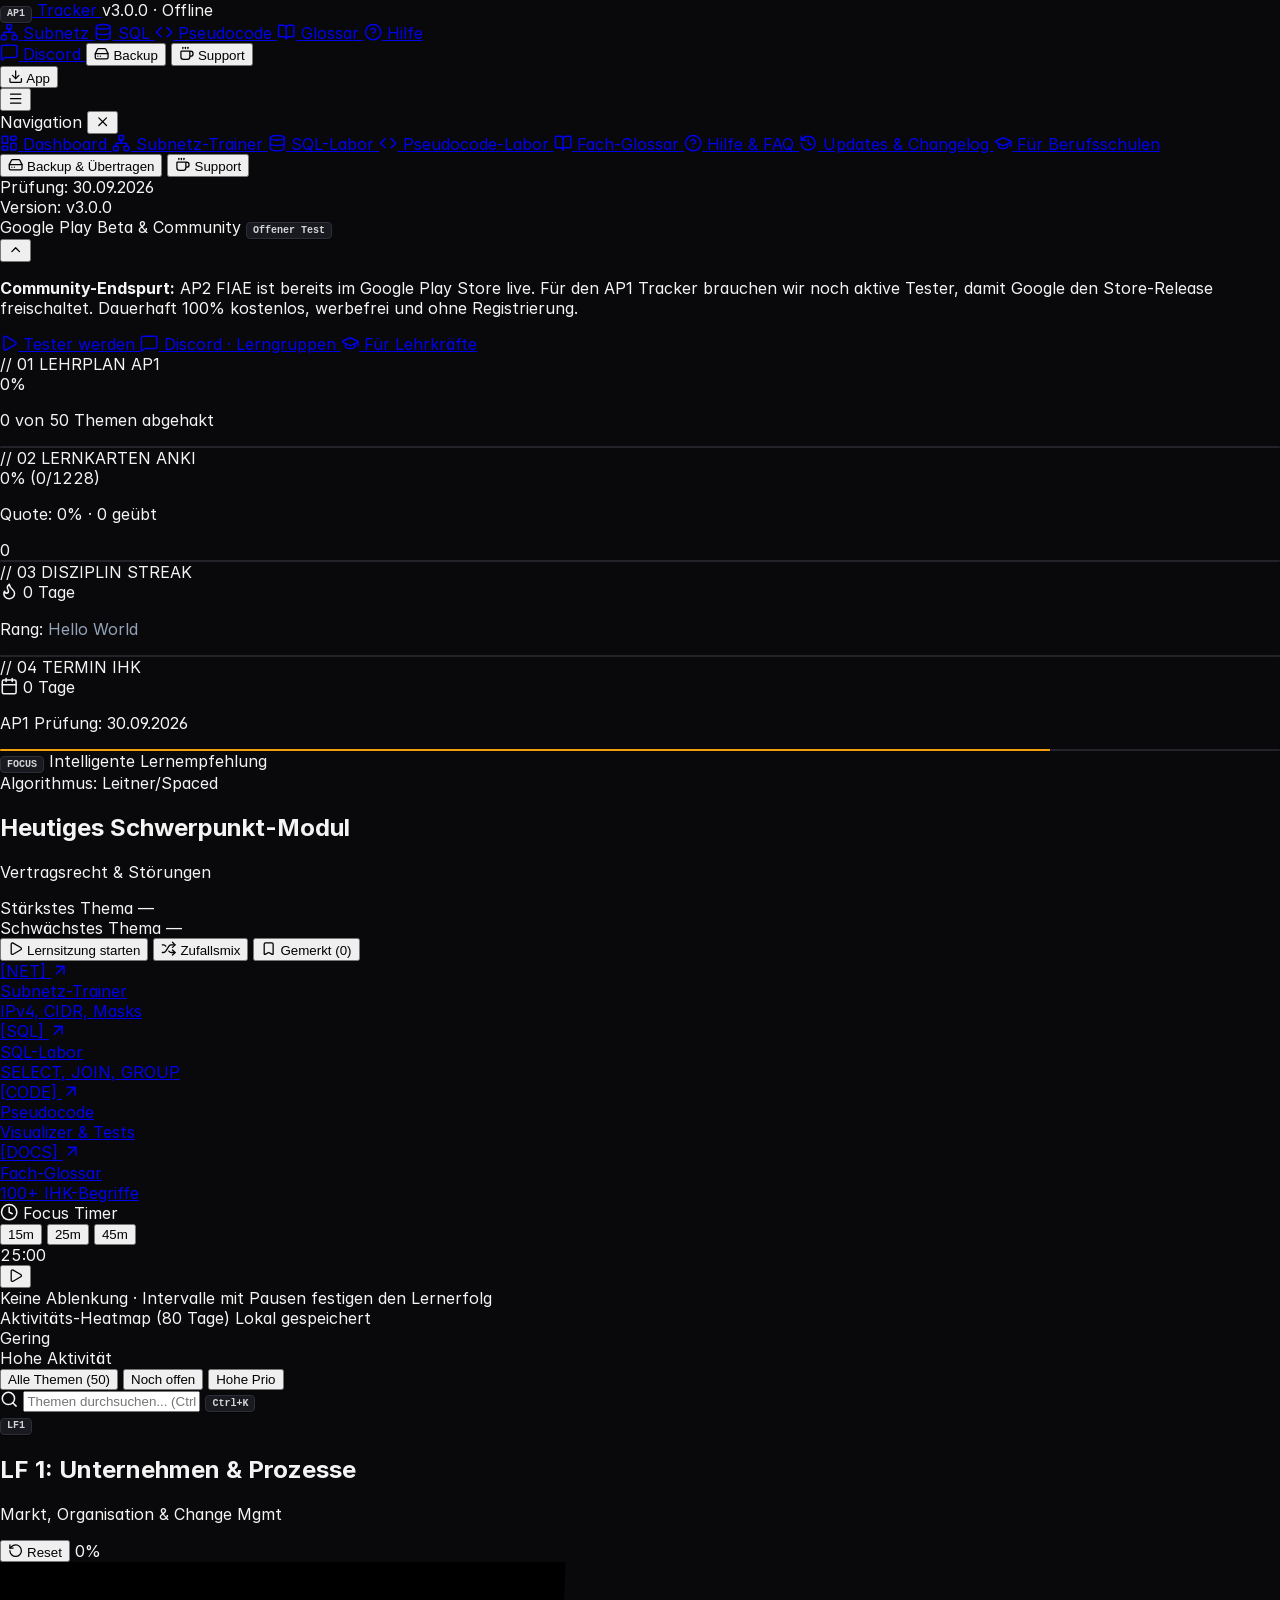
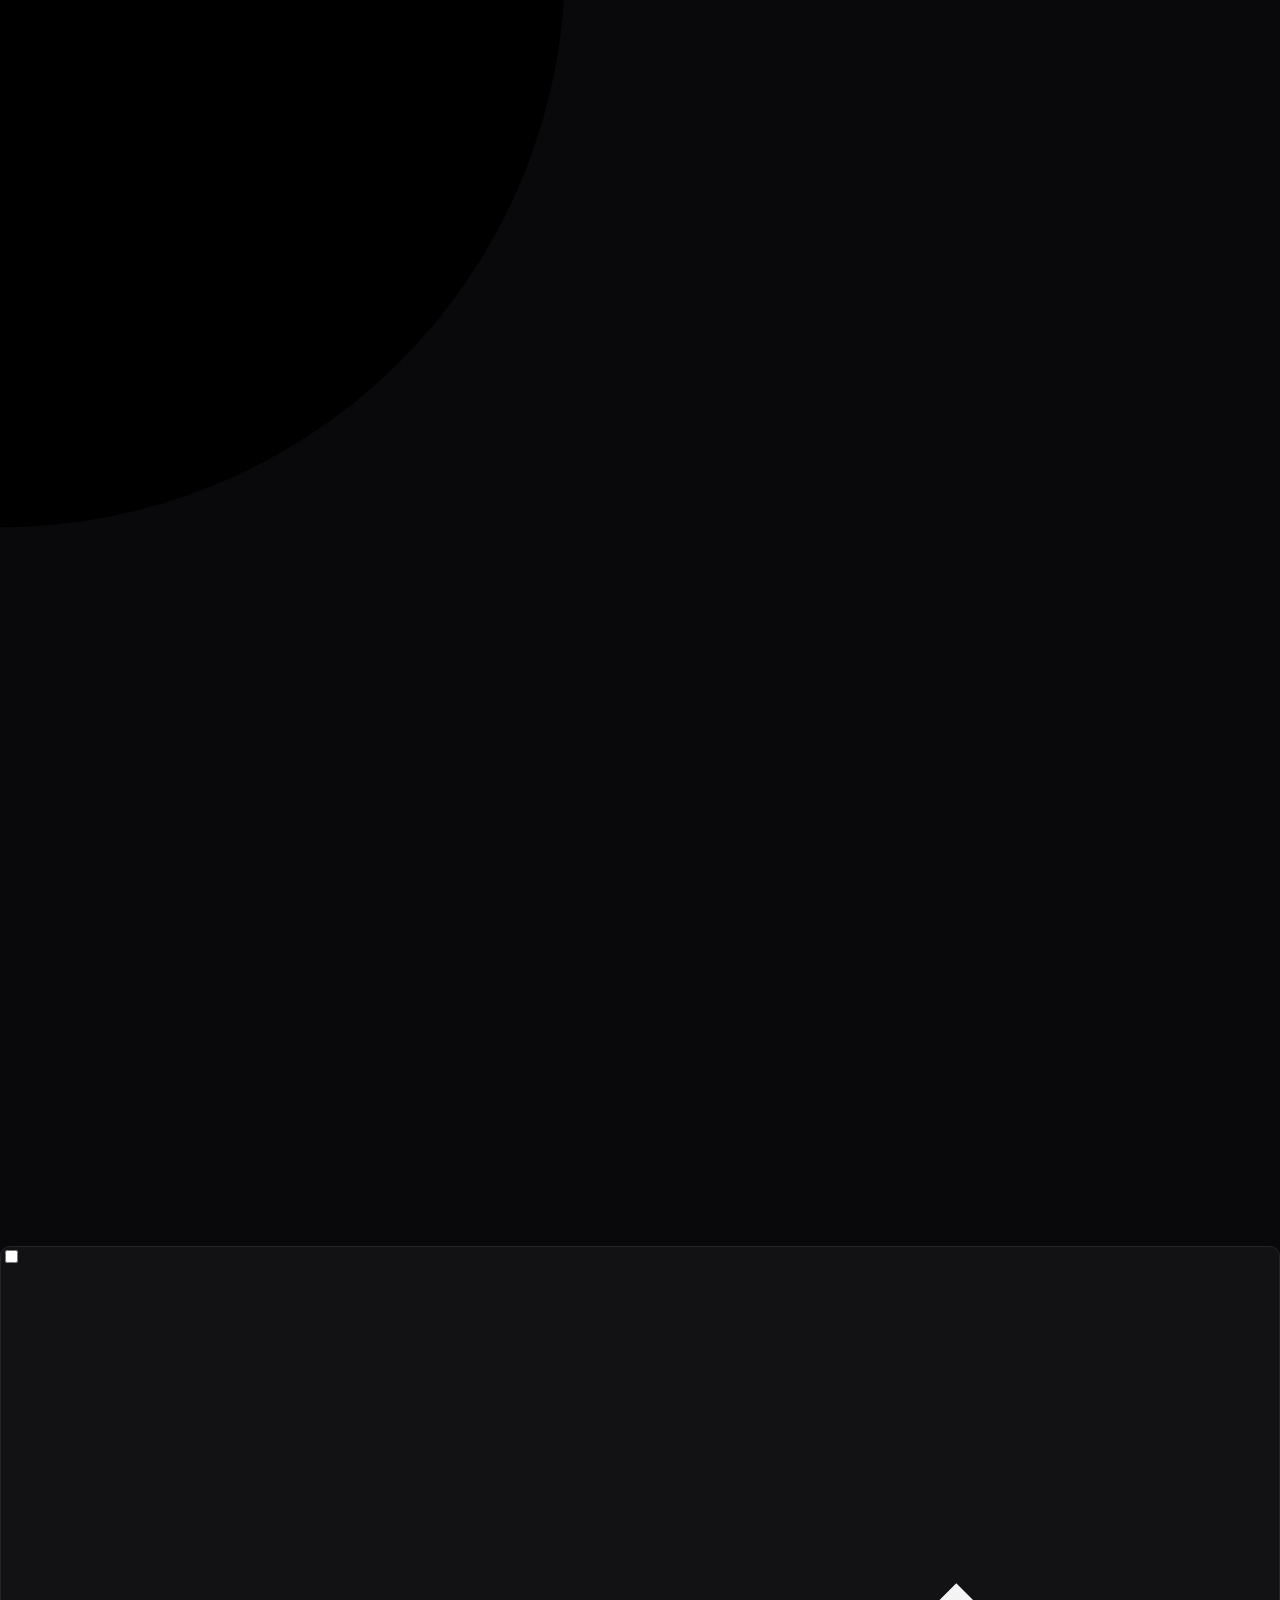
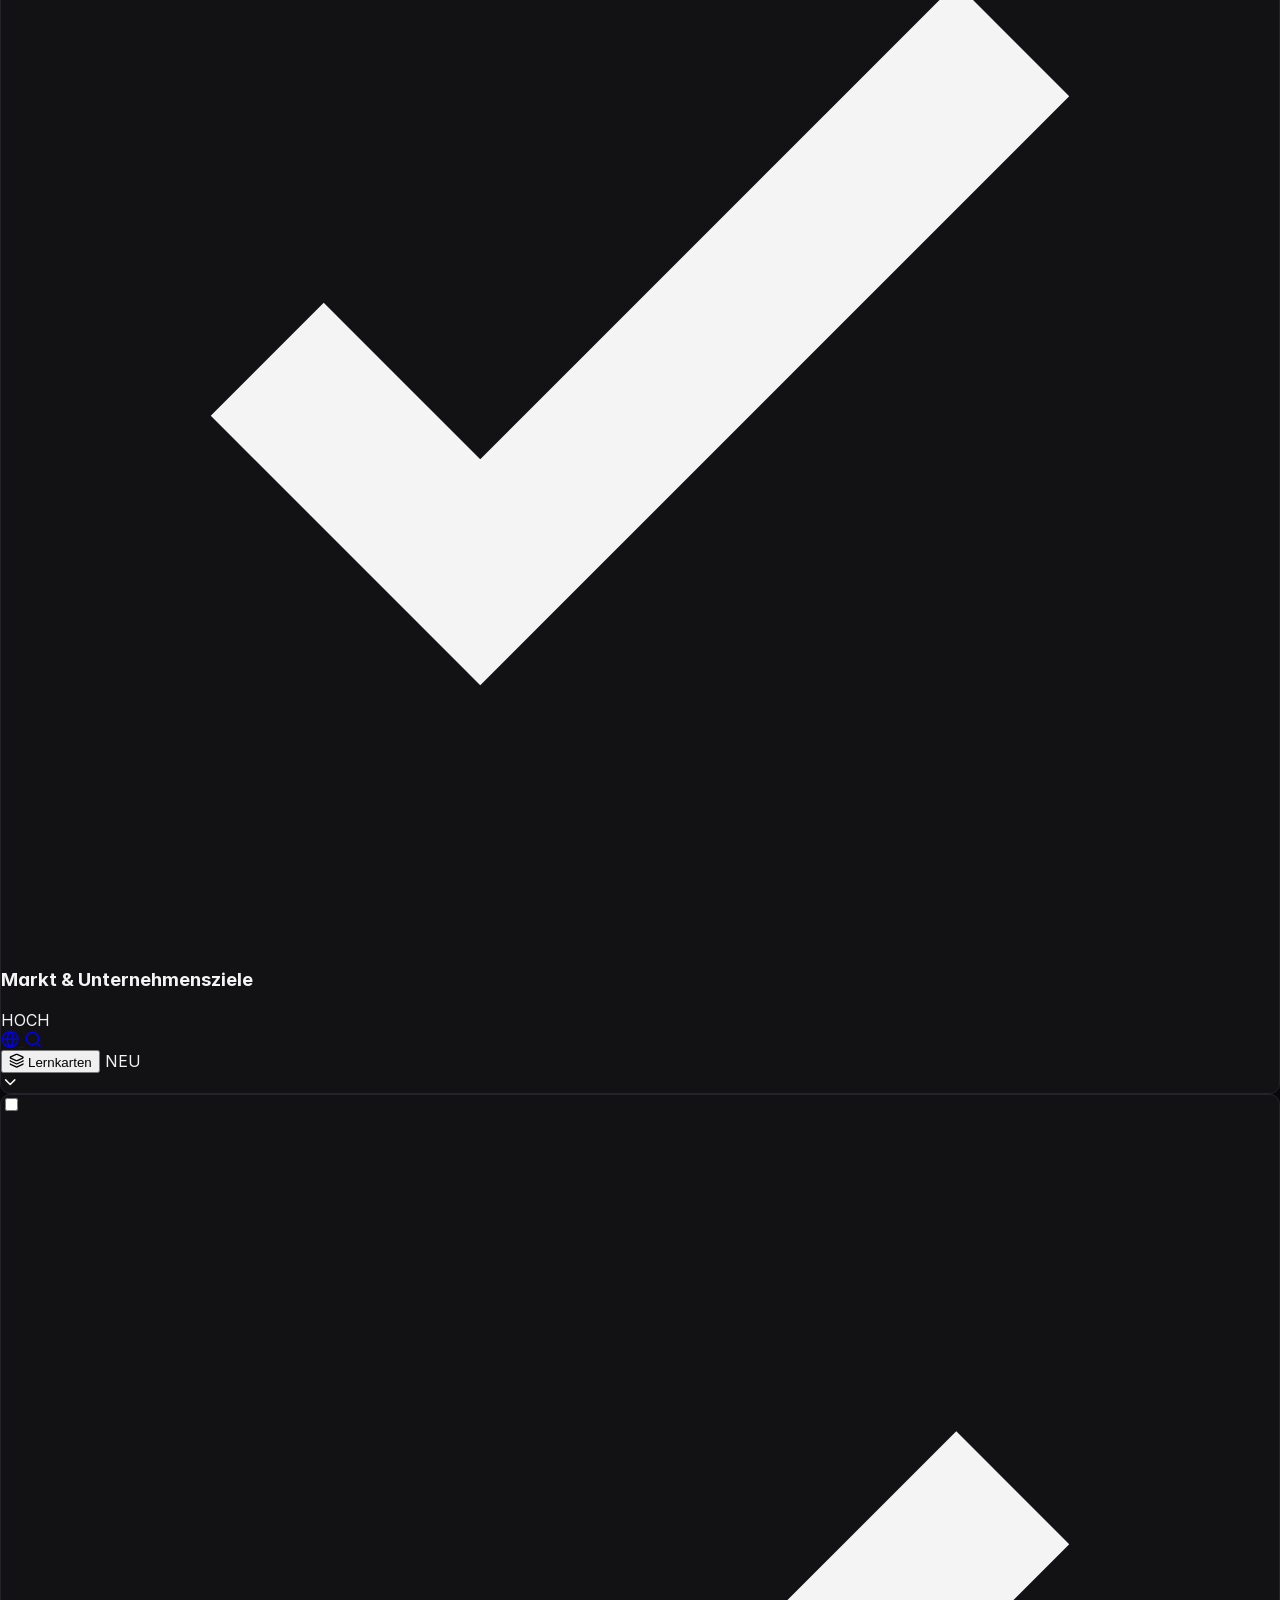
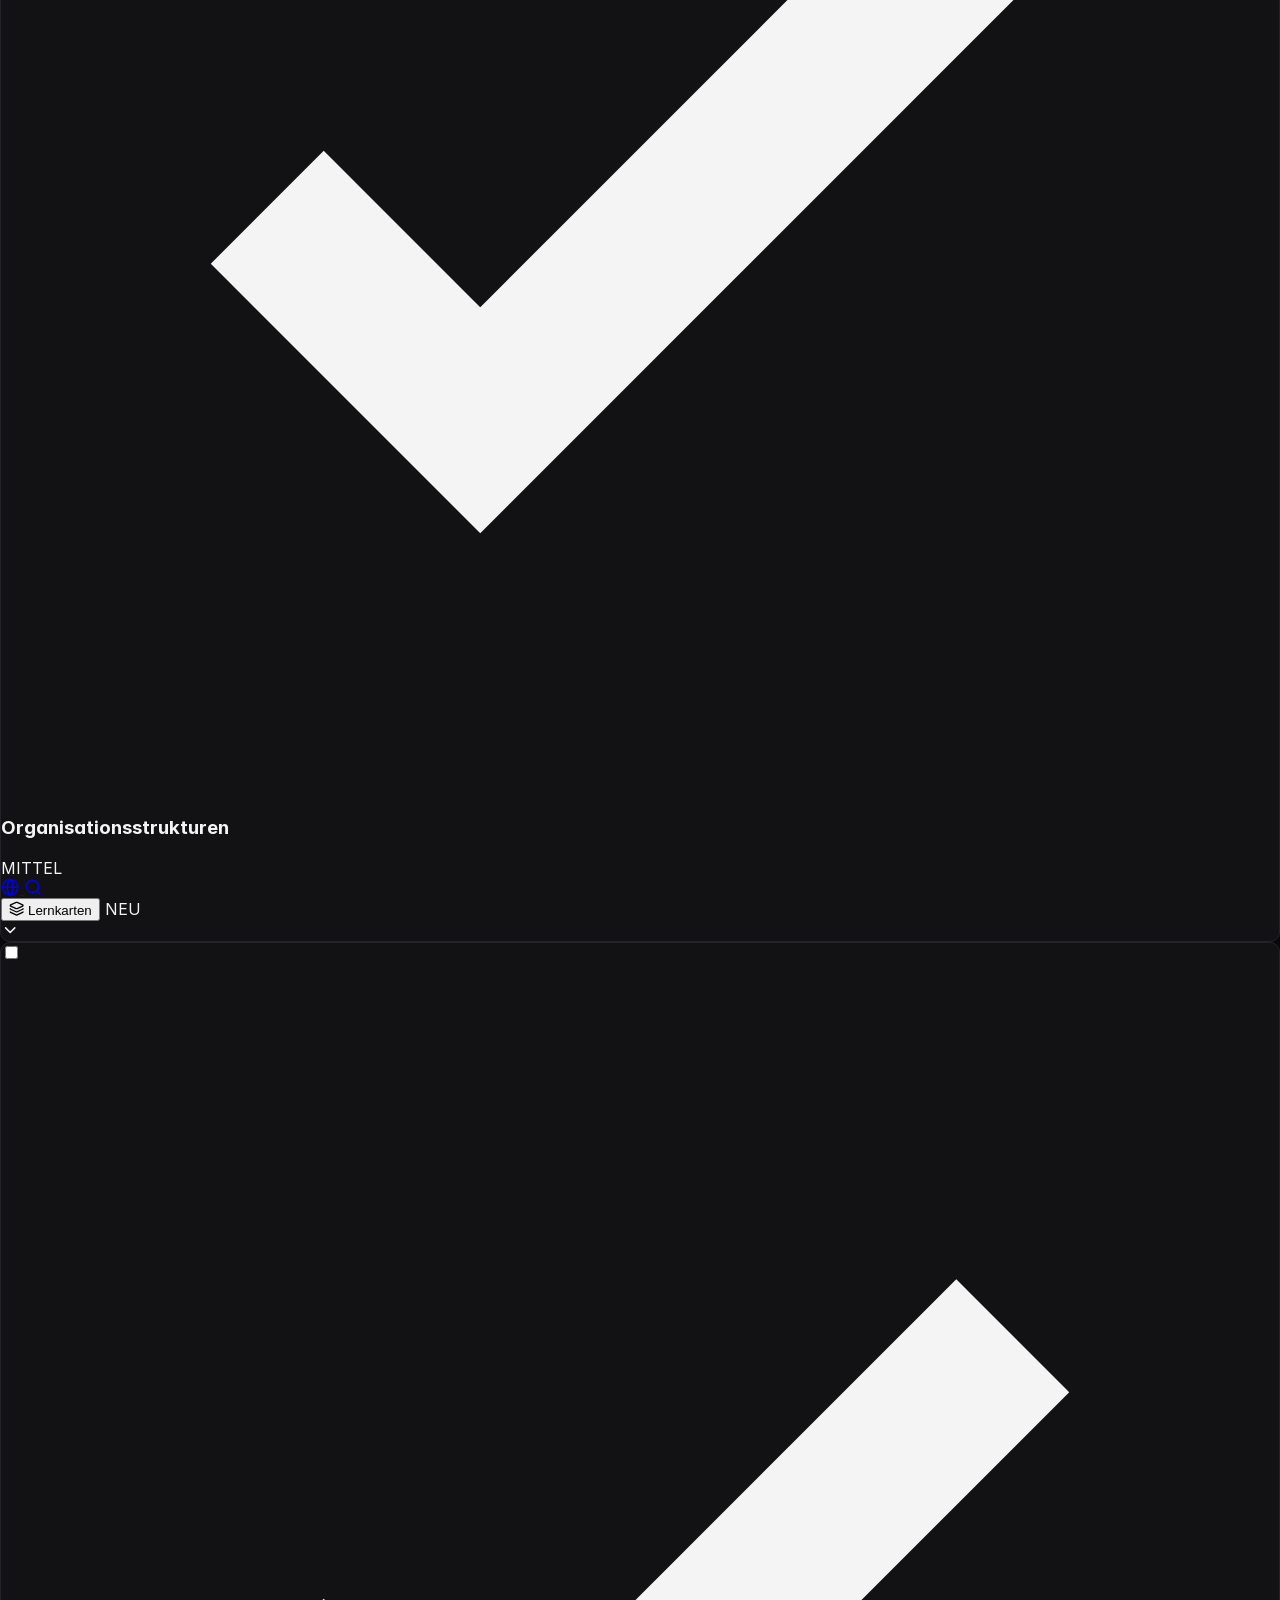
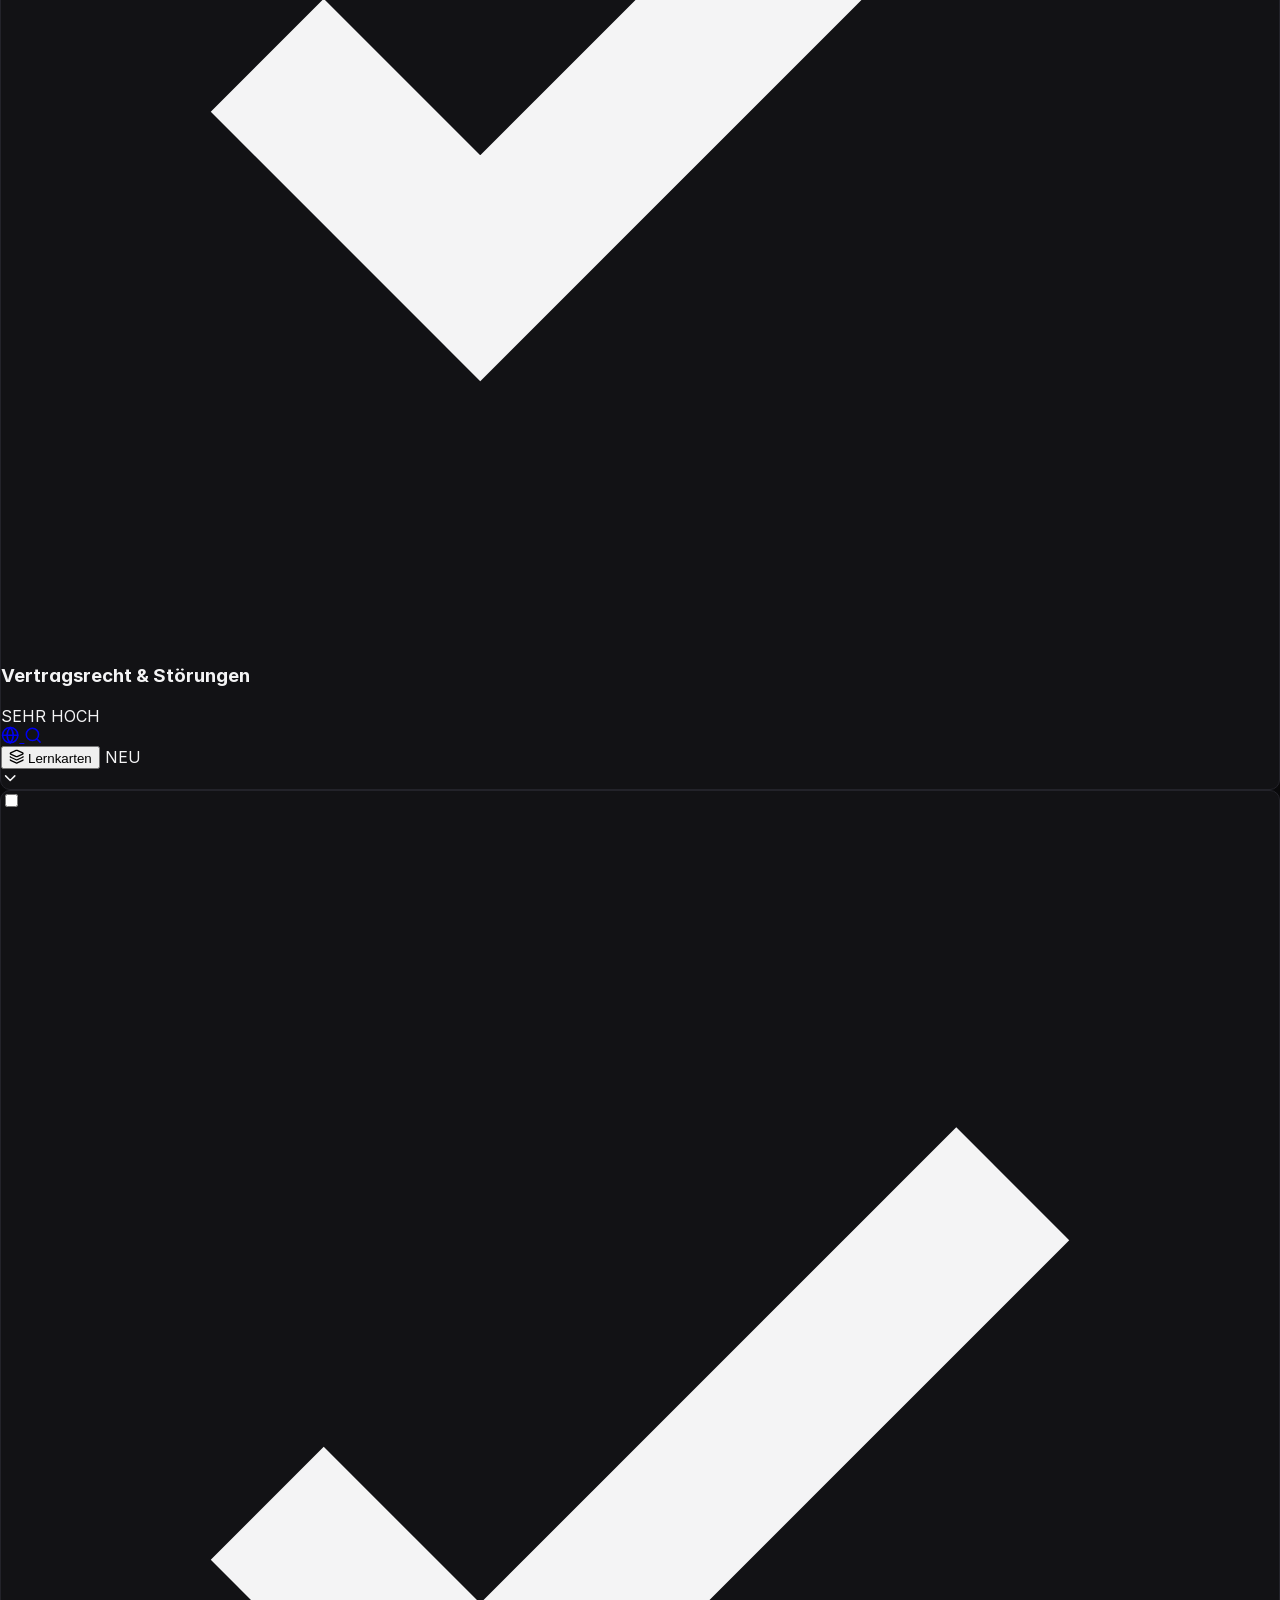
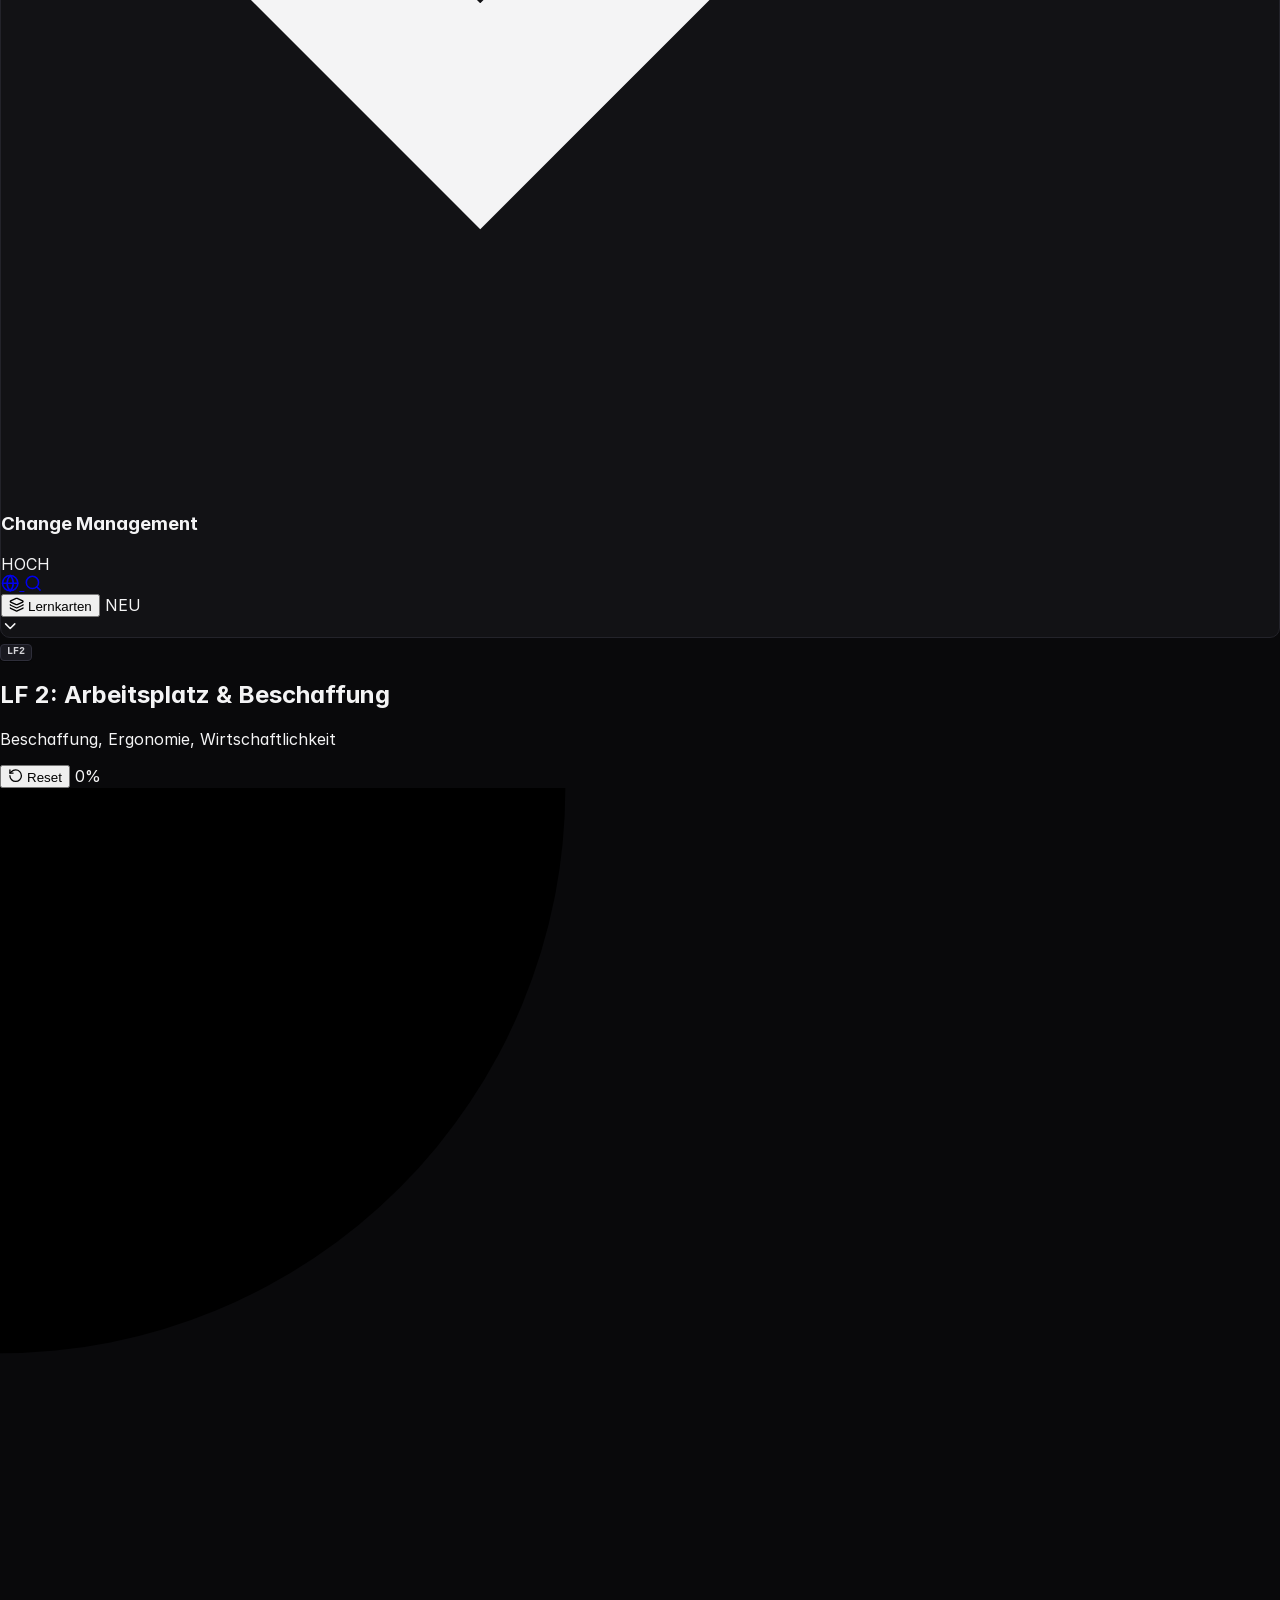
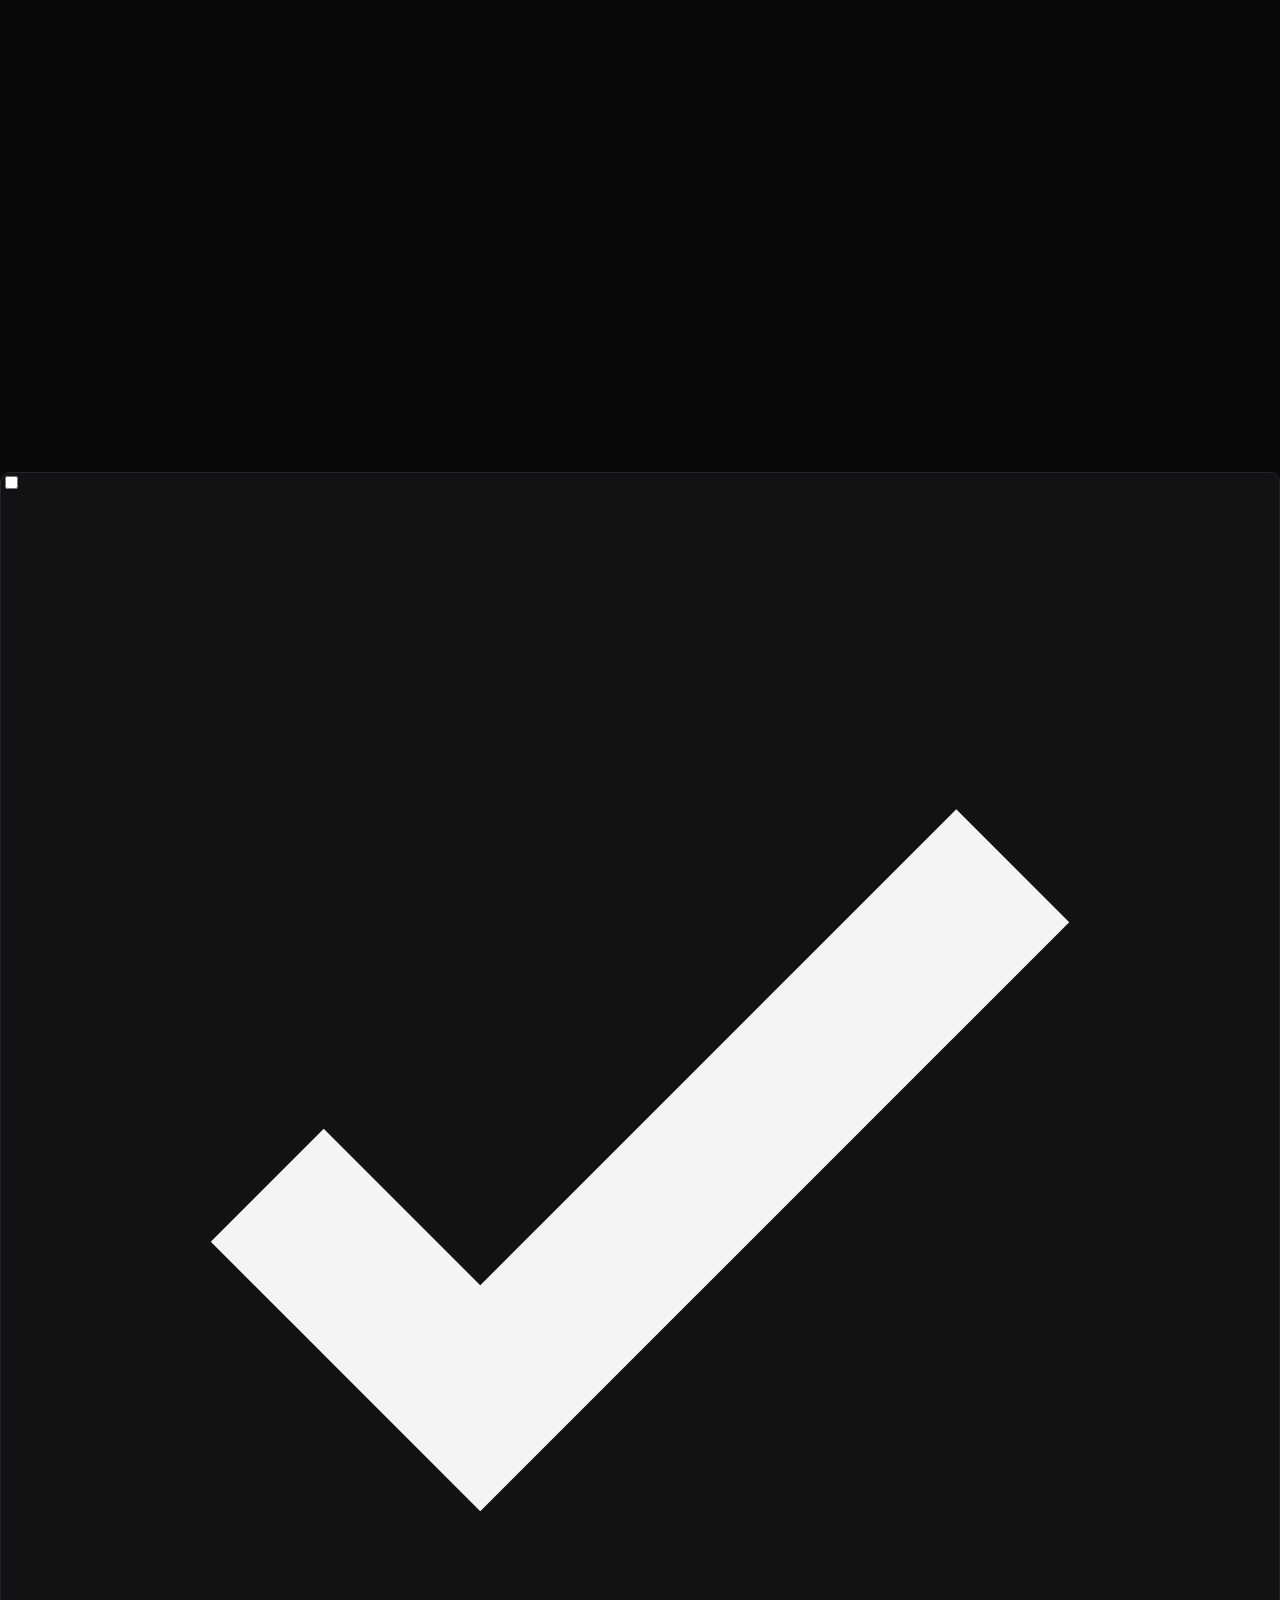
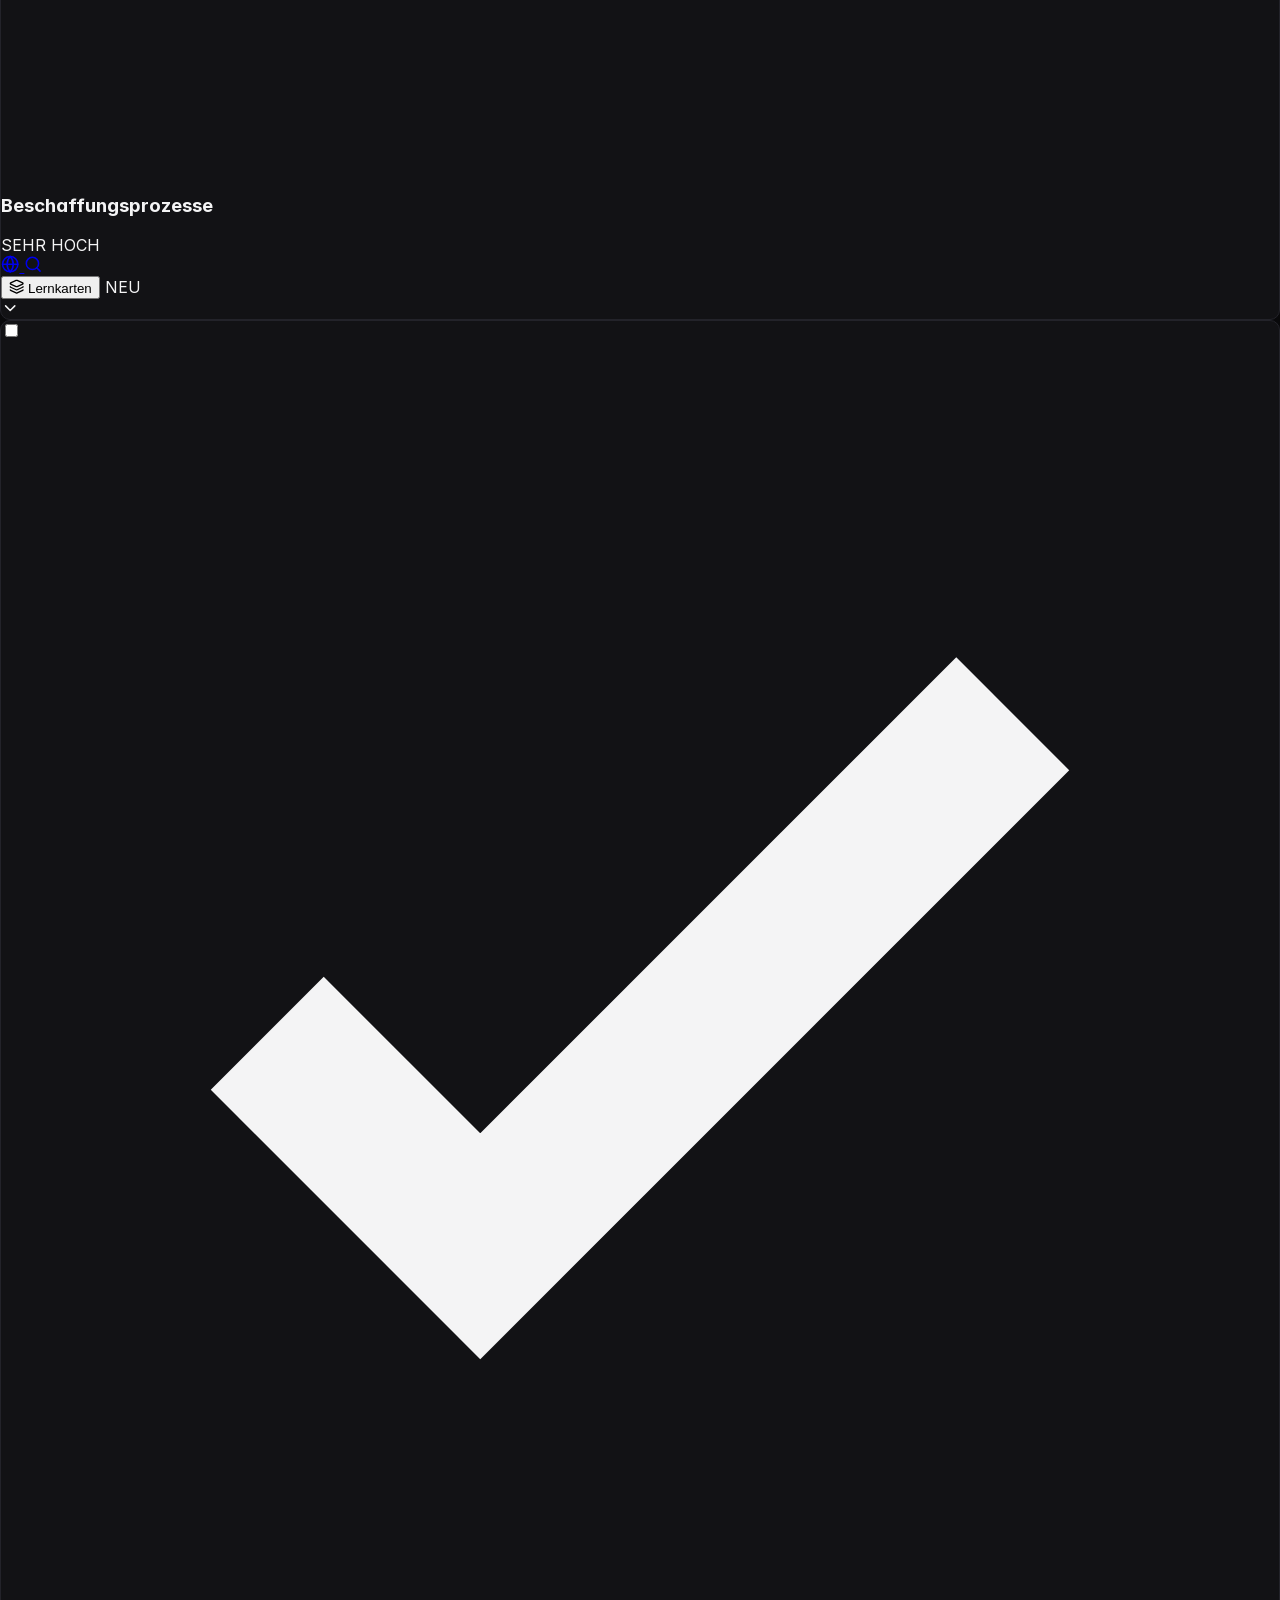
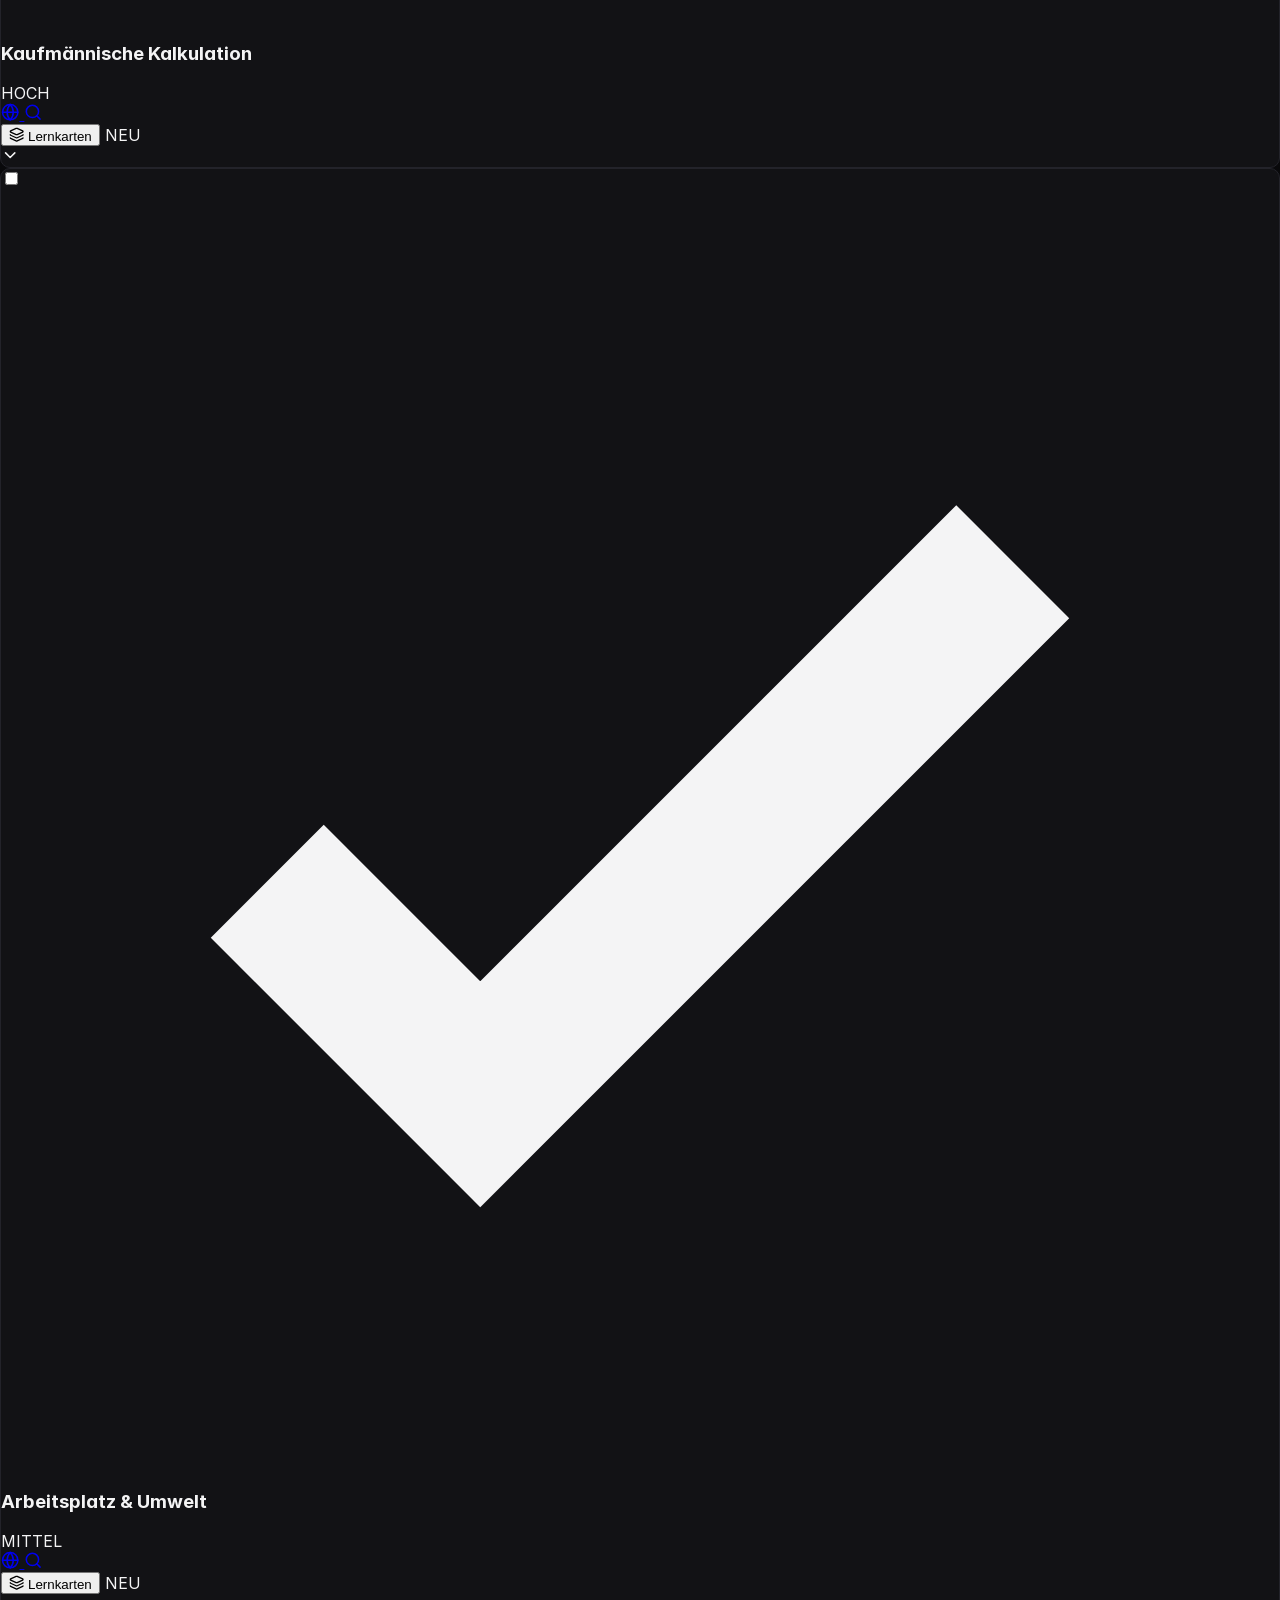
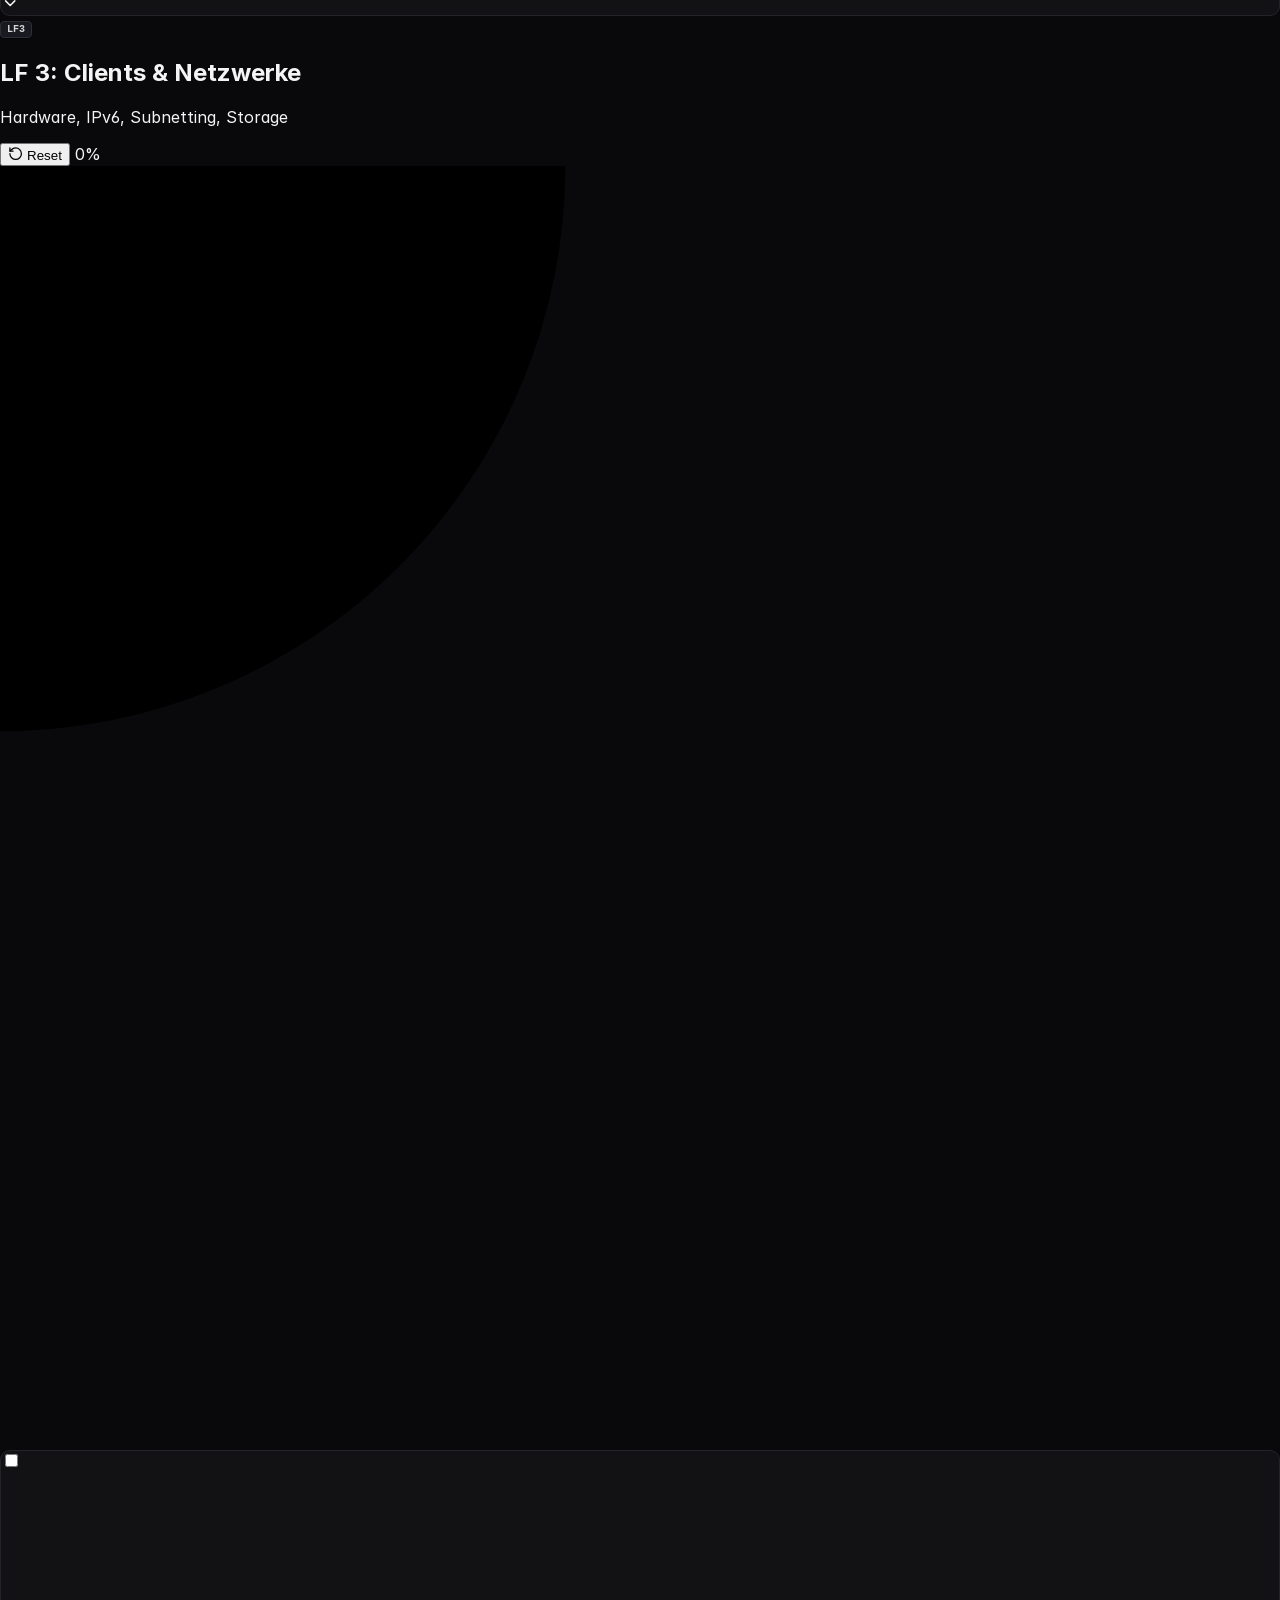
==== commit 213ebb2b: "feat(anki): add card bookmarking and dedicated saved-cards session mode" ====
--- a/index.html
+++ b/index.html
@@ -509,6 +509,15 @@
                 <i data-lucide="shuffle" class="w-3.5 h-3.5"></i>
                 <span>Zufallsmix</span>
               </button>
+              <button
+                id="bookmarkedCardsBtn"
+                onclick="app.startBookmarkedSession()"
+                class="w-full sm:w-auto py-2.5 px-3 rounded-lg border border-dark-border hover:border-amber-500/50 bg-dark-bg text-dark-muted hover:text-amber-400 font-mono text-xs flex items-center justify-center gap-1.5 transition-colors group"
+                title="Alle gemerkten Karten üben"
+              >
+                <i data-lucide="bookmark" class="w-3.5 h-3.5 text-amber-400"></i>
+                <span>Gemerkt (<span id="bookmarkedCount" class="font-bold">0</span>)</span>
+              </button>
             </div>
           </div>
 
@@ -932,6 +941,15 @@
             <span id="ankiModeBadge" class="hidden font-mono text-[10px] text-dark-muted border border-dark-border rounded px-1.5 py-0.5">Modus</span>
           </div>
           <div class="flex items-center gap-2 shrink-0">
+            <!-- Bookmark Button -->
+            <button
+              id="ankiHeaderBookmarkBtn"
+              onclick="app.anki.toggleBookmark()"
+              class="hidden p-1.5 rounded transition-all text-dark-dim hover:text-amber-400"
+              title="Karte merken / Lesezeichen (Taste B)"
+            >
+              <i data-lucide="bookmark" class="w-4 h-4"></i>
+            </button>
             <!-- Flag / Report Button -->
             <button
               id="ankiHeaderReportBtn"
@@ -964,6 +982,28 @@
             <!-- Stats Container -->
             <div id="ankiTopicStats" class="hidden"></div>
 
+            <!-- Session Settings (Stapelgröße & Active Recall Loop) -->
+            <div class="p-3.5 bg-dark-bg/60 border border-dark-border/60 rounded-xl space-y-2.5 text-left max-w-lg mx-auto w-full">
+              <div class="flex flex-col sm:flex-row sm:items-center sm:justify-between gap-2">
+                <span class="text-[11px] font-mono font-bold uppercase tracking-wider text-dark-muted flex items-center gap-1.5">
+                  <i data-lucide="layers" class="w-3.5 h-3.5 text-blue-400"></i> Karten pro Runde:
+                </span>
+                <div id="ankiBatchSelector" class="inline-flex rounded-lg p-0.5 bg-dark-bg border border-dark-border text-xs font-mono"></div>
+              </div>
+              <label class="flex items-center gap-2.5 cursor-pointer select-none pt-2 border-t border-dark-border/40">
+                <input
+                  type="checkbox"
+                  id="ankiLoopCheckbox"
+                  onchange="app.anki.toggleLoop(this.checked)"
+                  checked
+                  class="rounded border-dark-border bg-dark-bg text-blue-600 focus:ring-0 focus:ring-offset-0 w-4 h-4 accent-blue-600 cursor-pointer shrink-0"
+                />
+                <span class="text-[11px] text-dark-muted hover:text-zinc-200 transition-colors leading-snug">
+                  <strong class="text-white">Active Recall Loop:</strong> Ungewusste Karten am Rundenende wiederholen, bis alle sitzen
+                </span>
+              </label>
+            </div>
+
             <!-- 4 Tactile Mode Options -->
             <div class="grid grid-cols-1 sm:grid-cols-2 gap-2.5 text-left pt-2">
               <button
@@ -1081,8 +1121,8 @@
               <i data-lucide="check" class="w-6 h-6"></i>
             </div>
             <div>
-              <h3 class="text-xl font-bold text-white tracking-tight">Sitzung abgeschlossen!</h3>
-              <p class="text-xs text-dark-muted mt-1">Alle Lernkarten dieser Runde wurden bearbeitet.</p>
+              <h3 id="ankiFinishTitle" class="text-xl font-bold text-white tracking-tight">Sitzung abgeschlossen!</h3>
+              <p id="ankiFinishSubtitle" class="text-xs text-dark-muted mt-1">Alle Lernkarten dieser Runde wurden bearbeitet.</p>
             </div>
             <div class="pt-2 flex items-center justify-center gap-3">
               <button
@@ -1360,7 +1400,7 @@
         if (e.key === "Escape") closeSupportModal();
       });
     </script>
-    <script src="assets/js/app.js?v=3.0.0"></script>
+    <script src="assets/js/app.js?v=3.1.0"></script>
 
     <!-- PWA Service Worker -->
     <script>
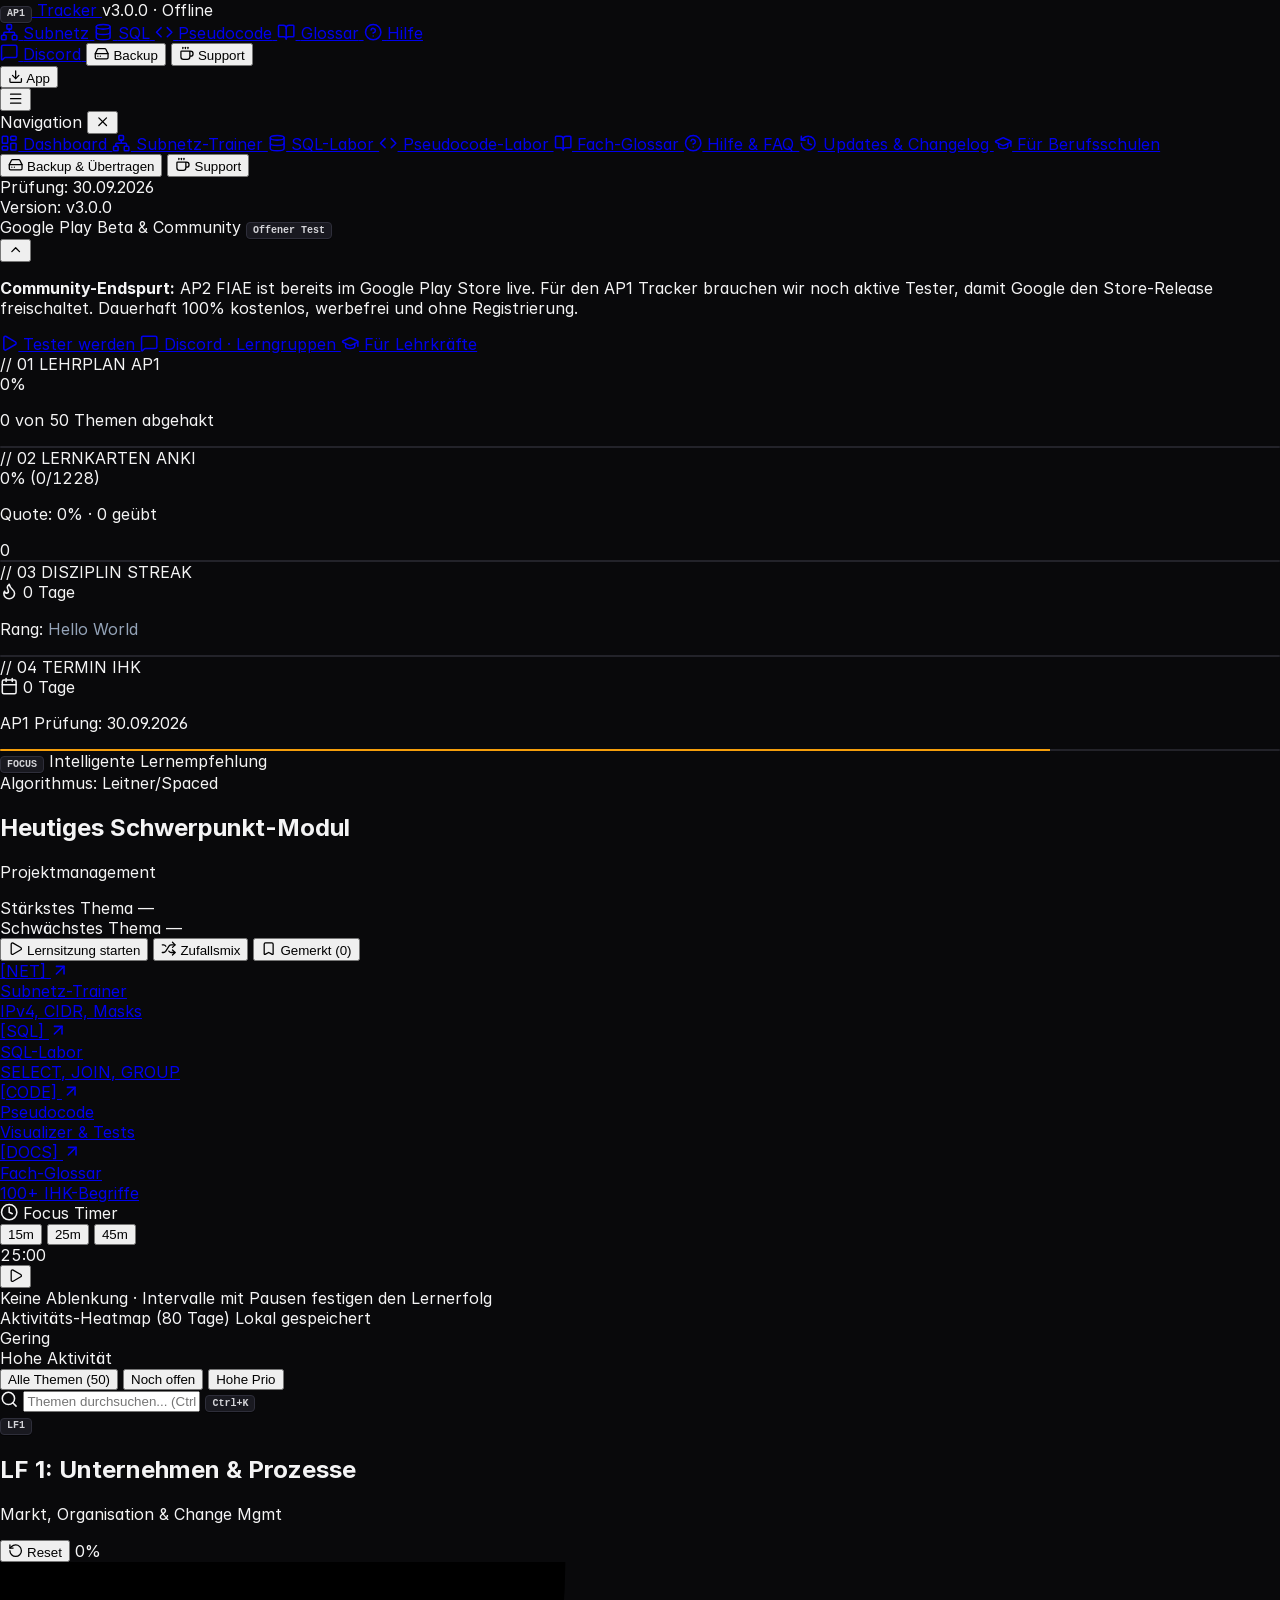
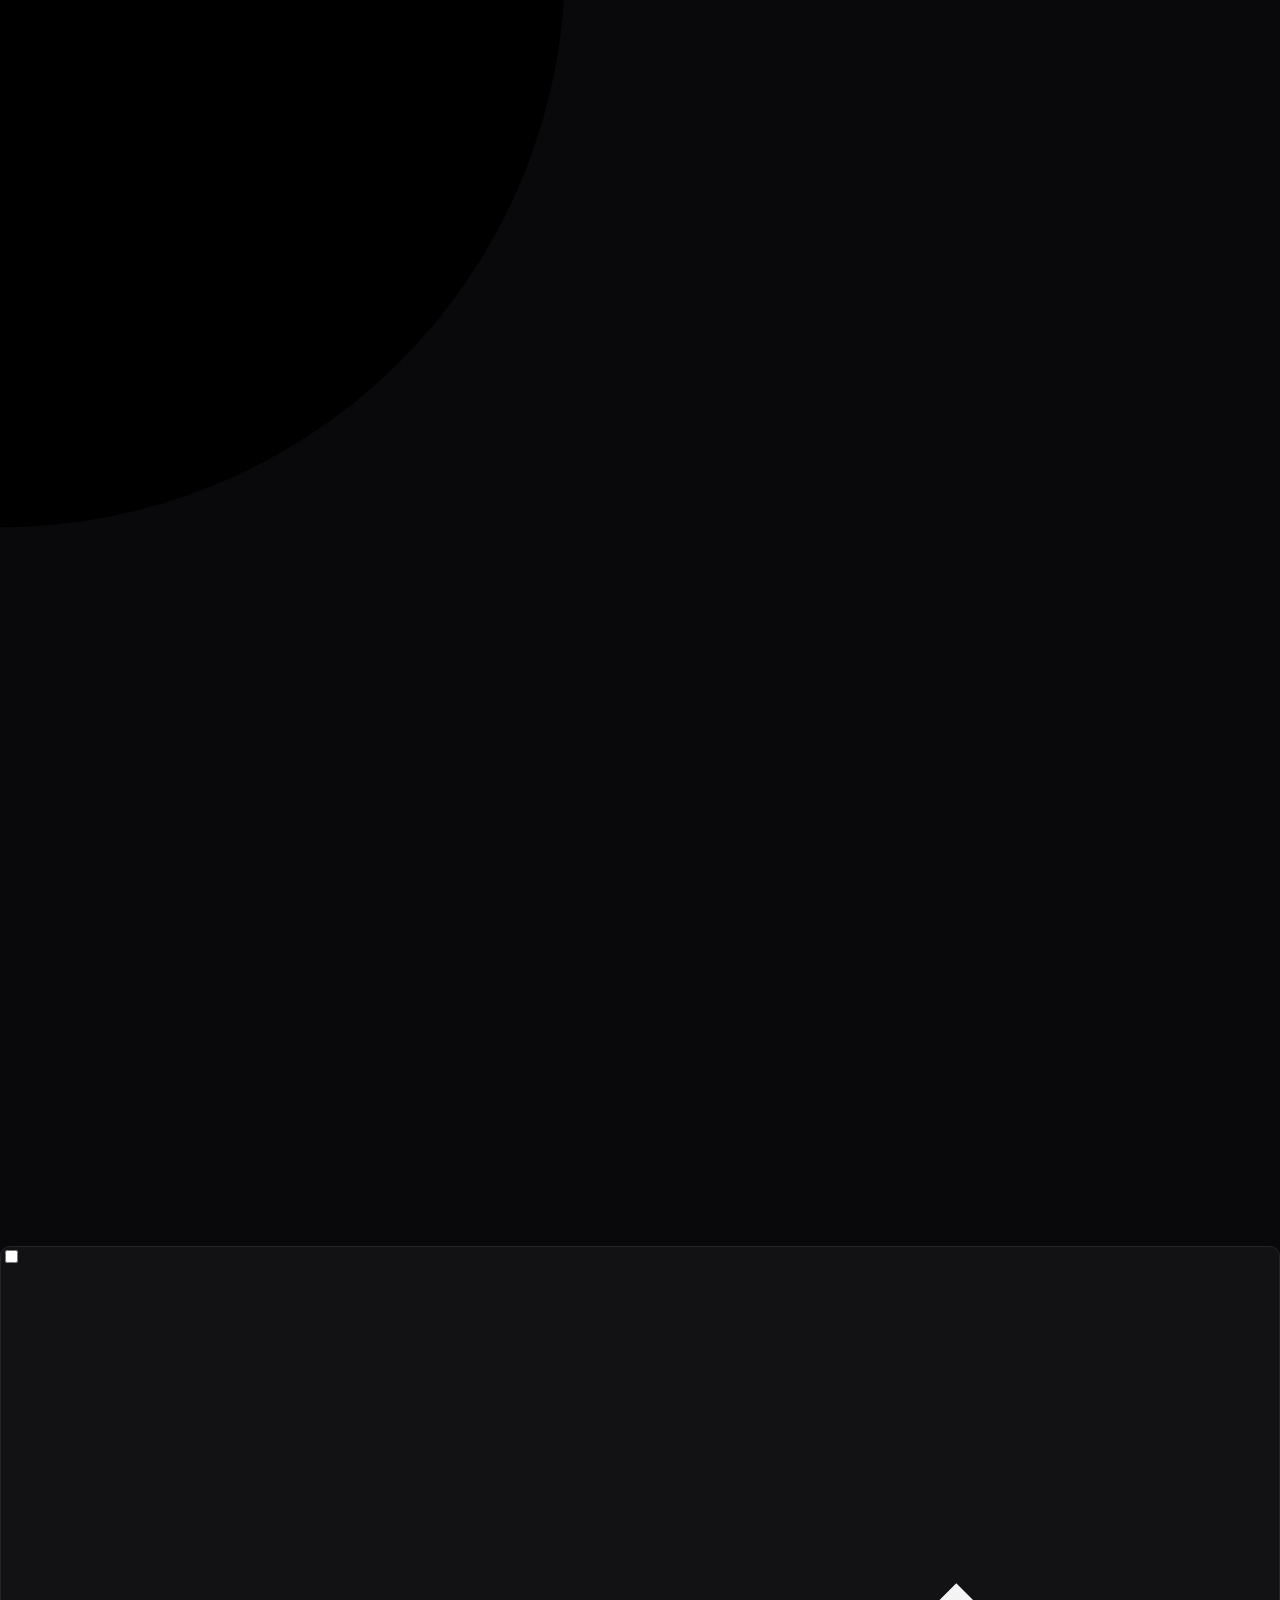
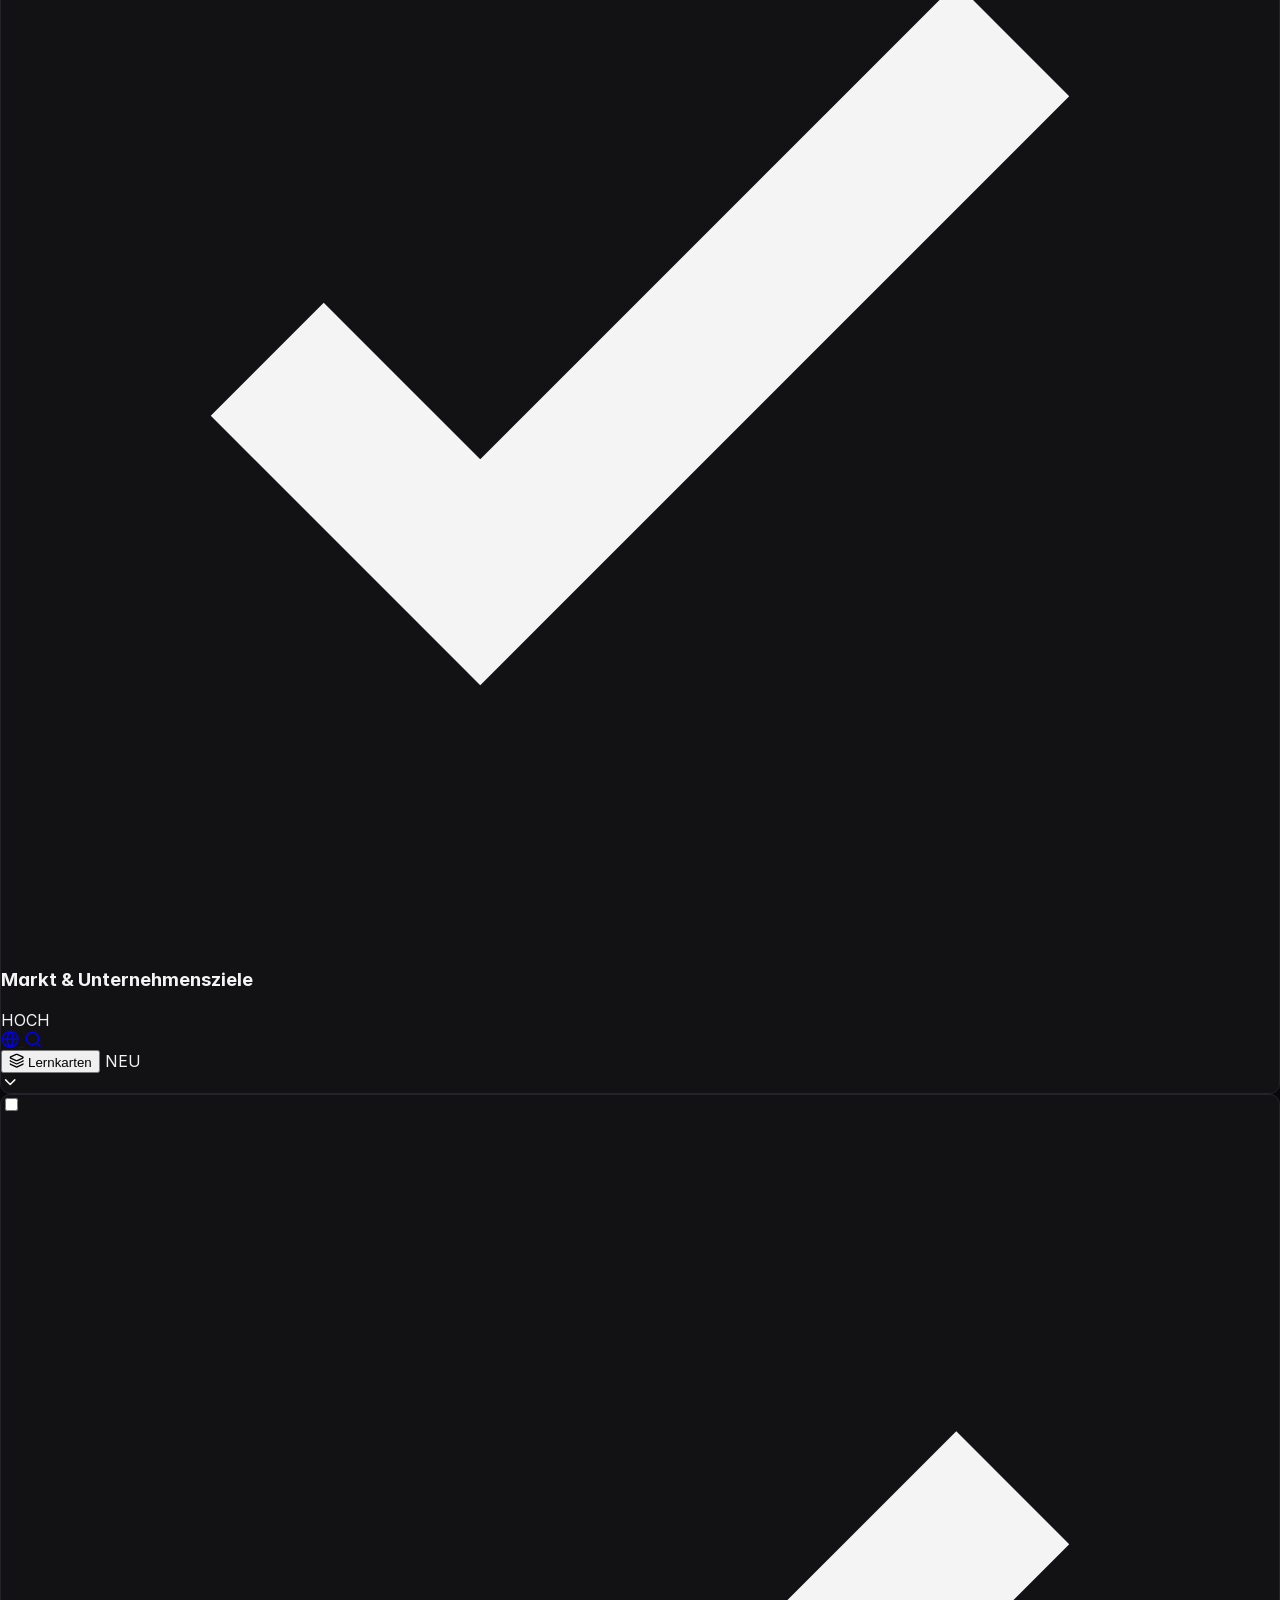
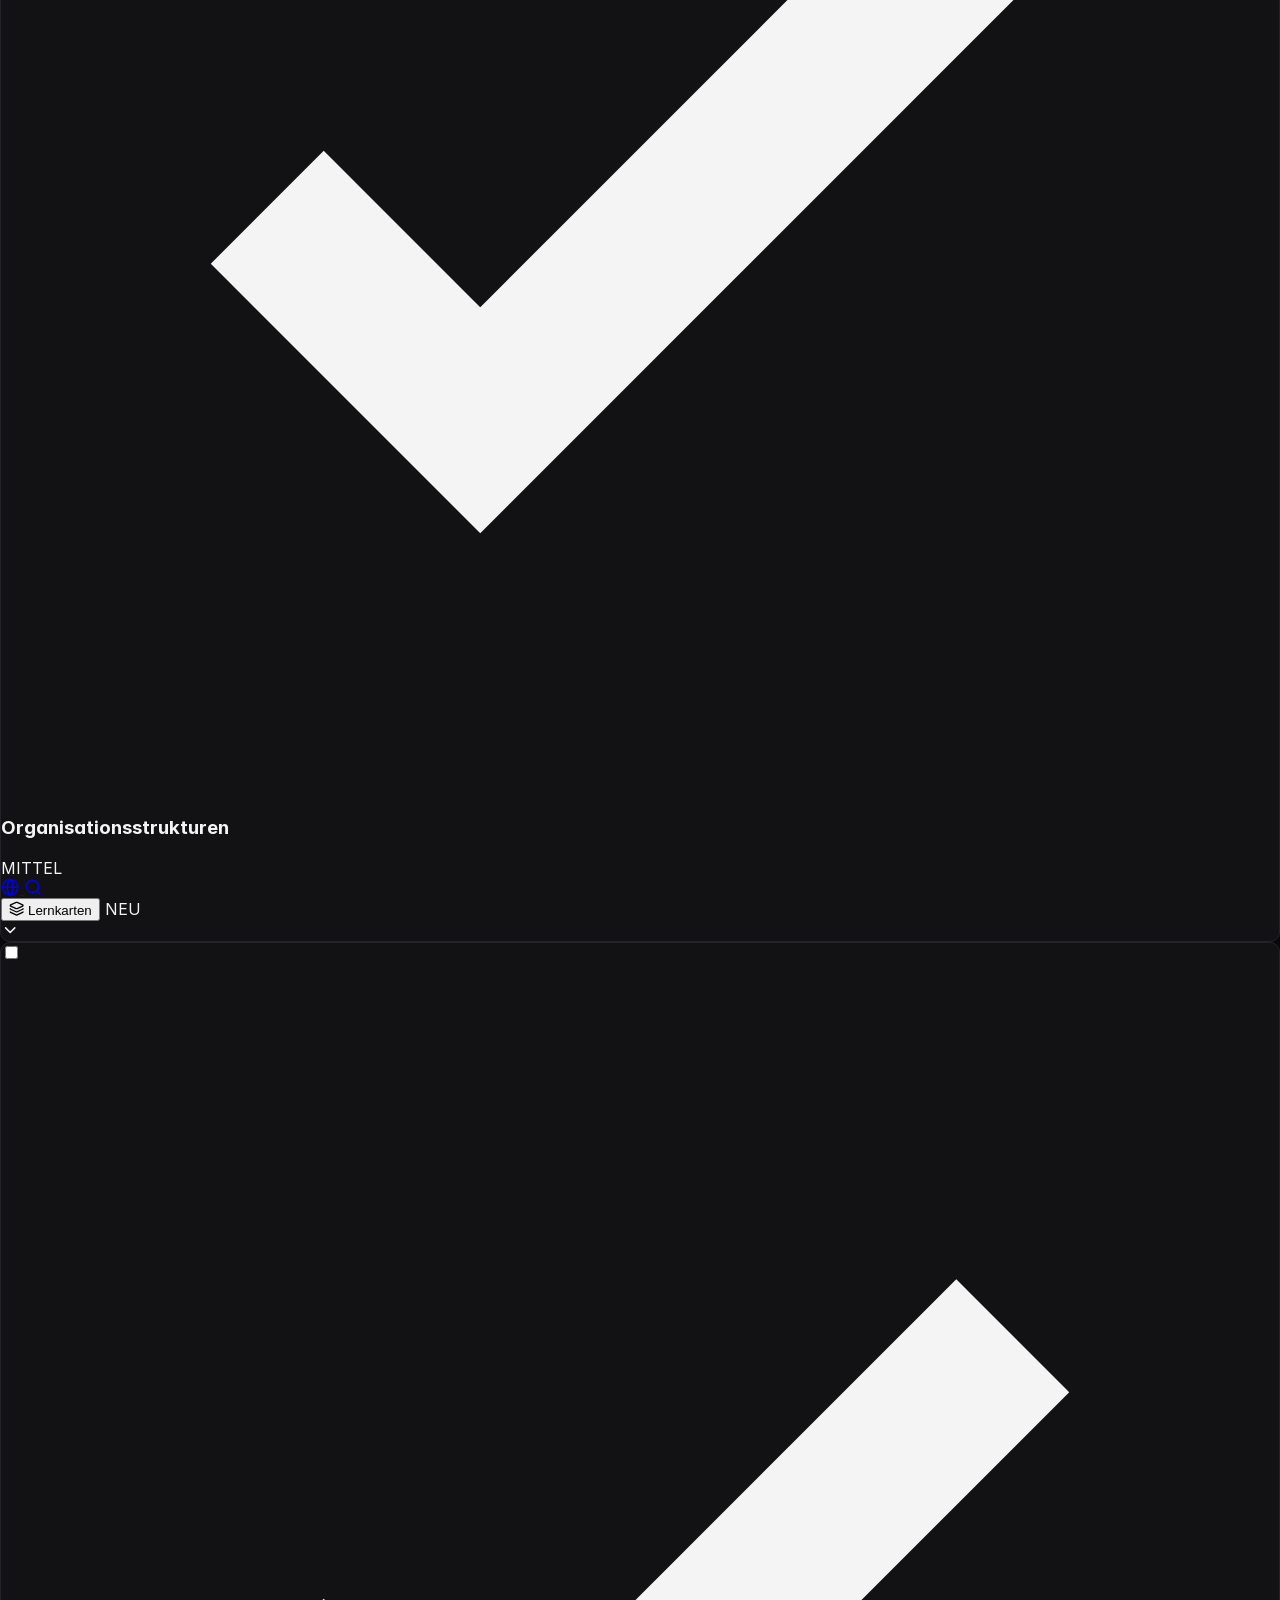
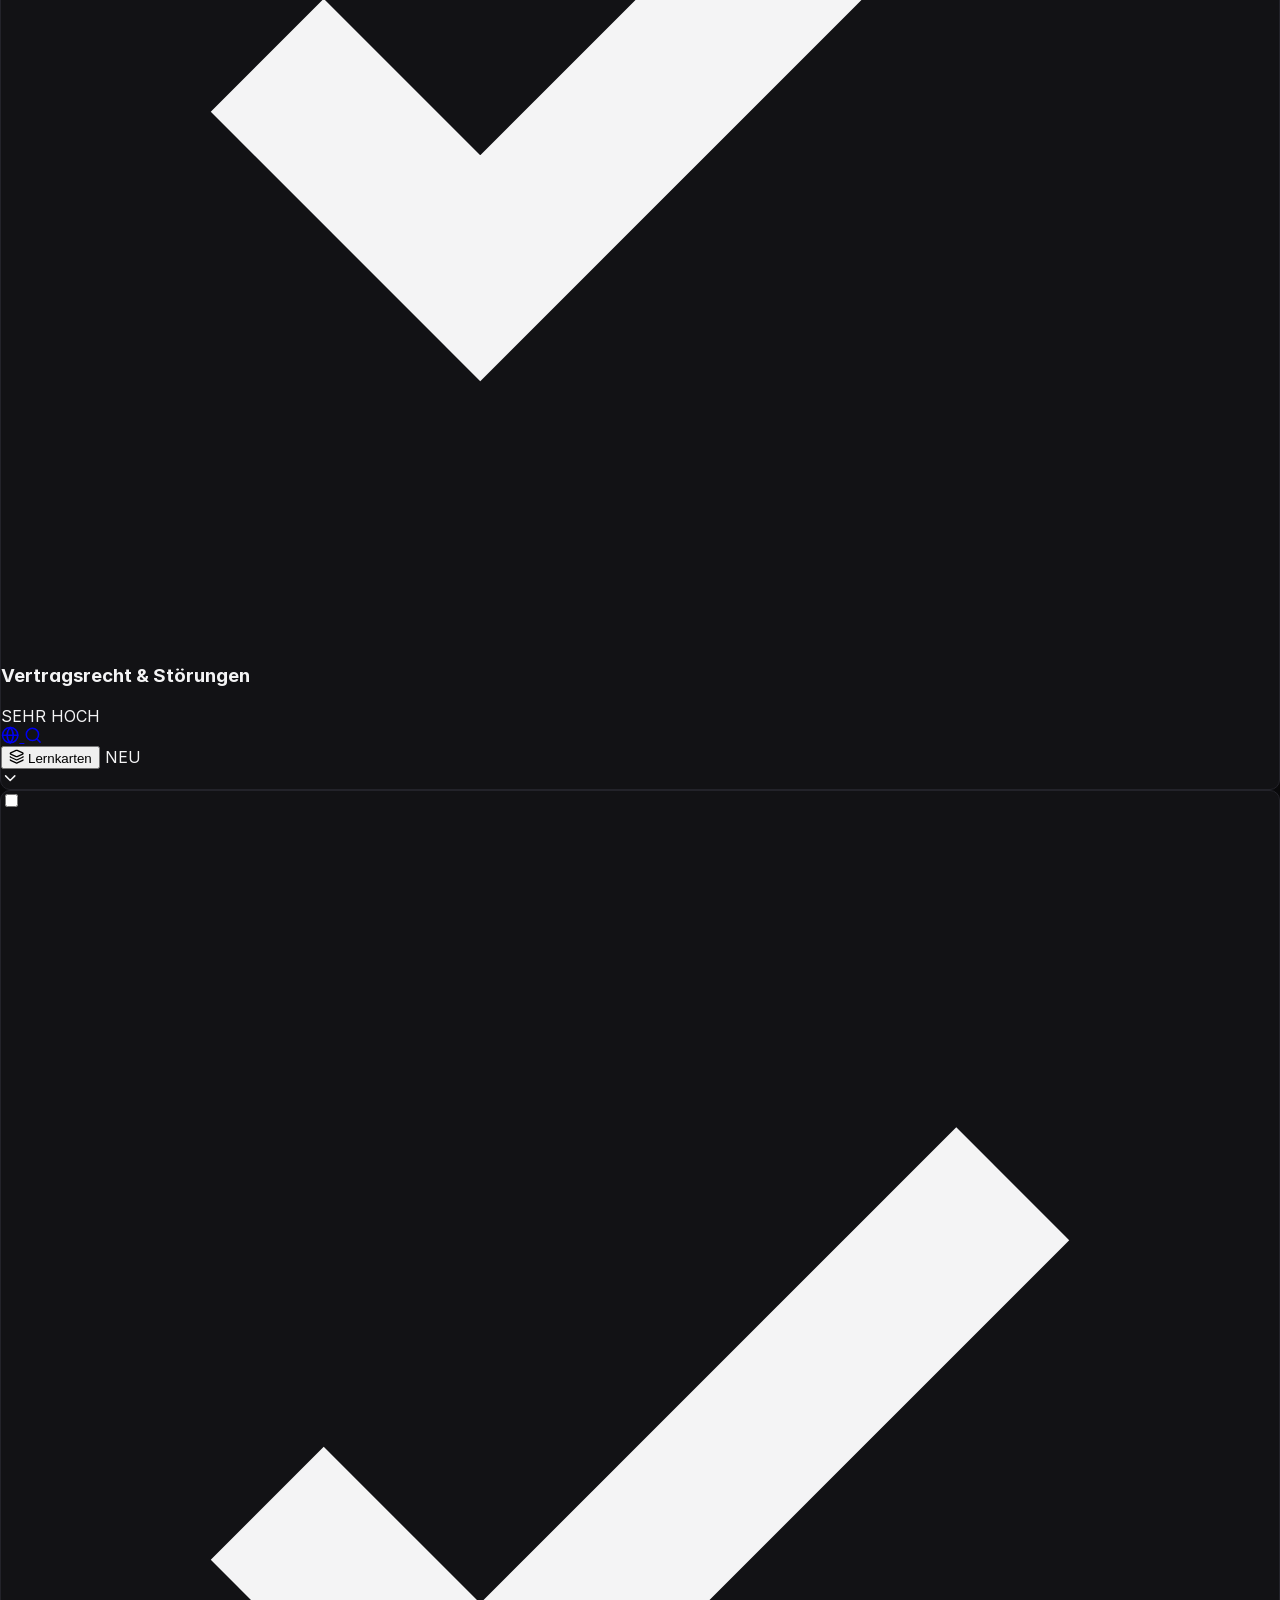
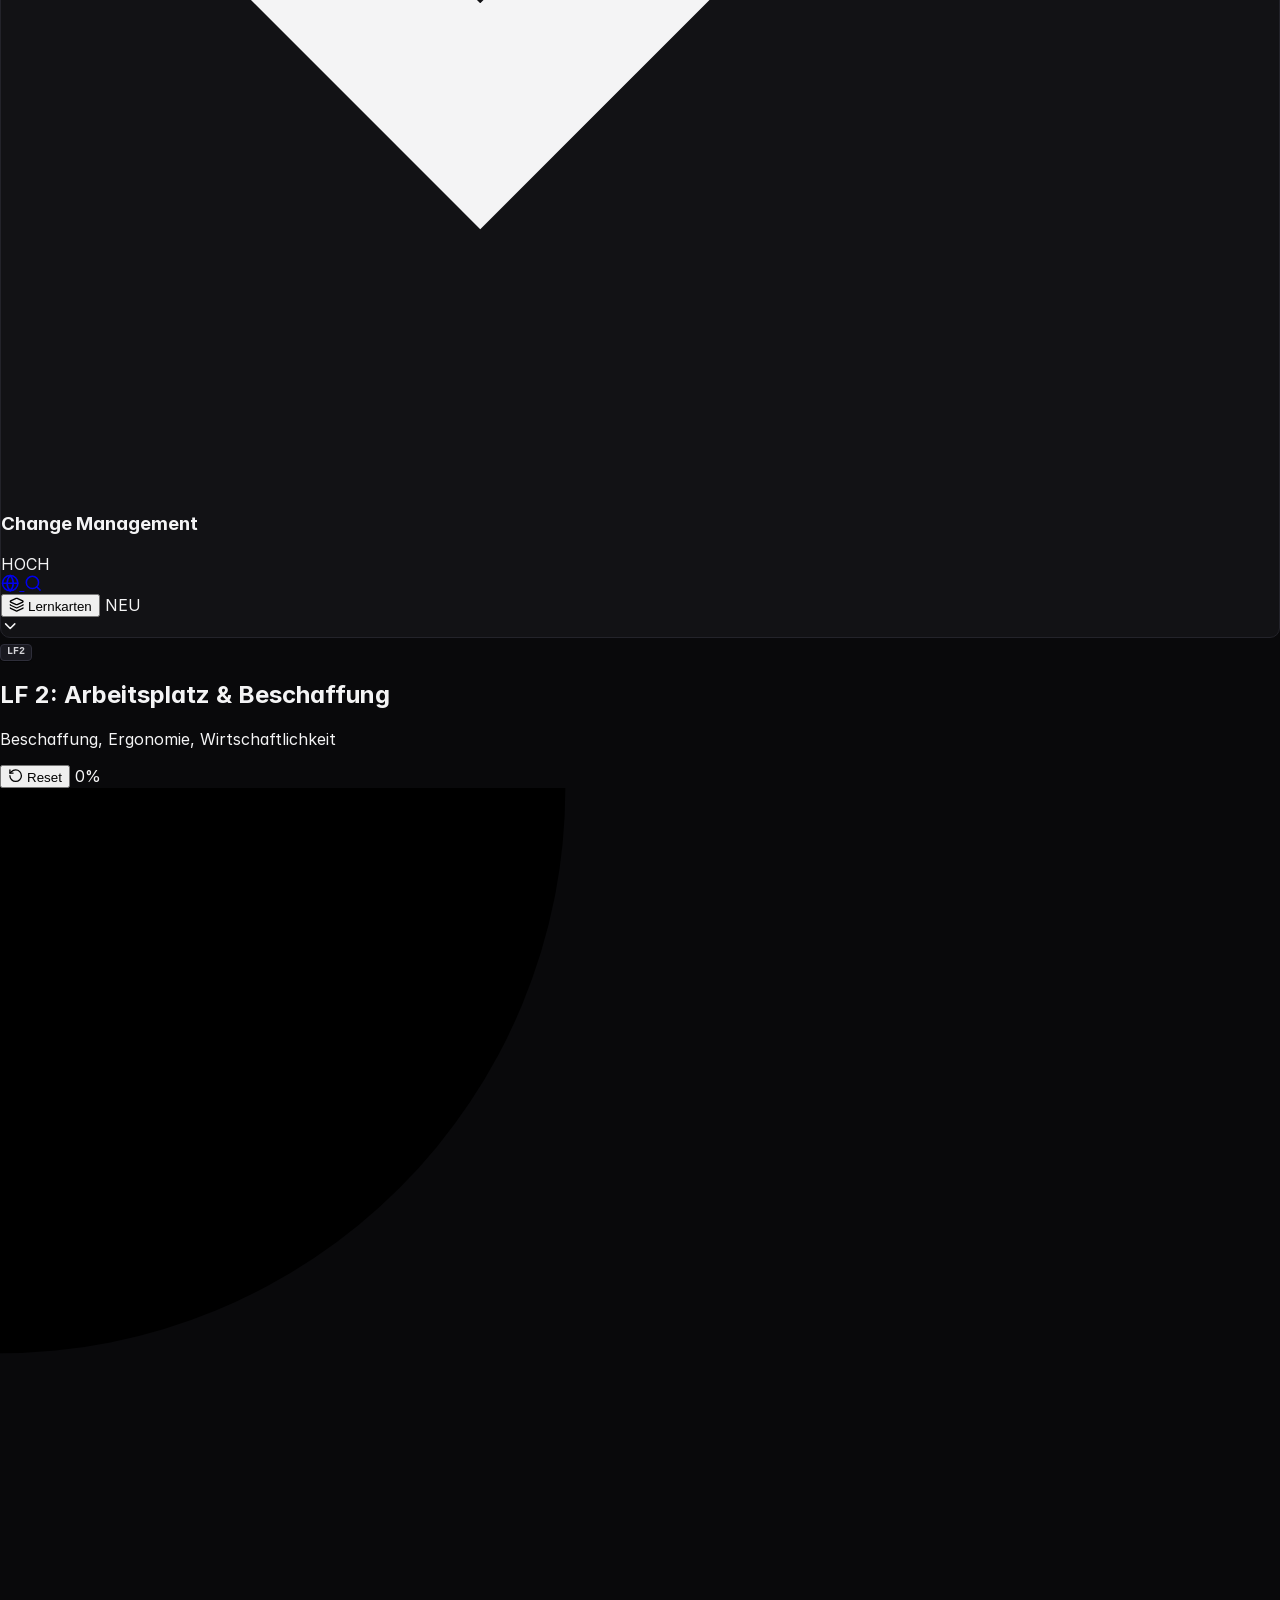
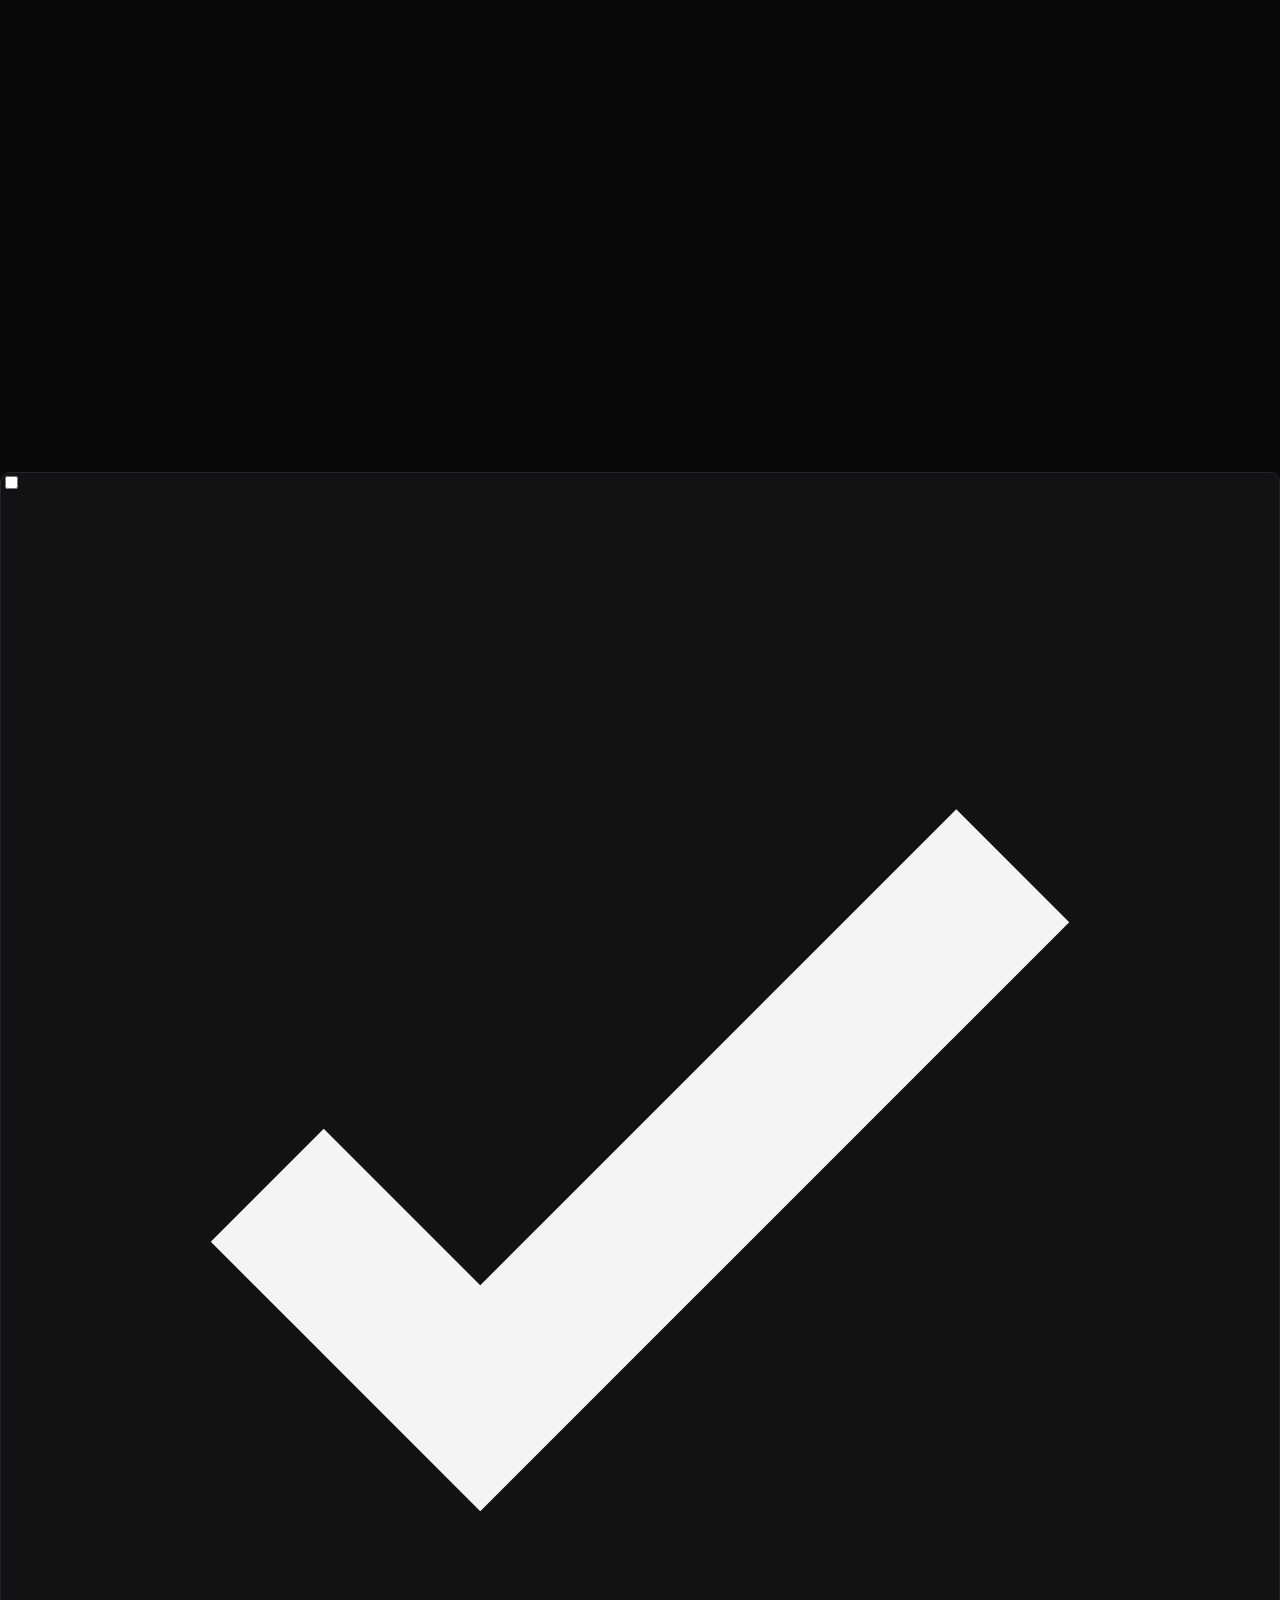
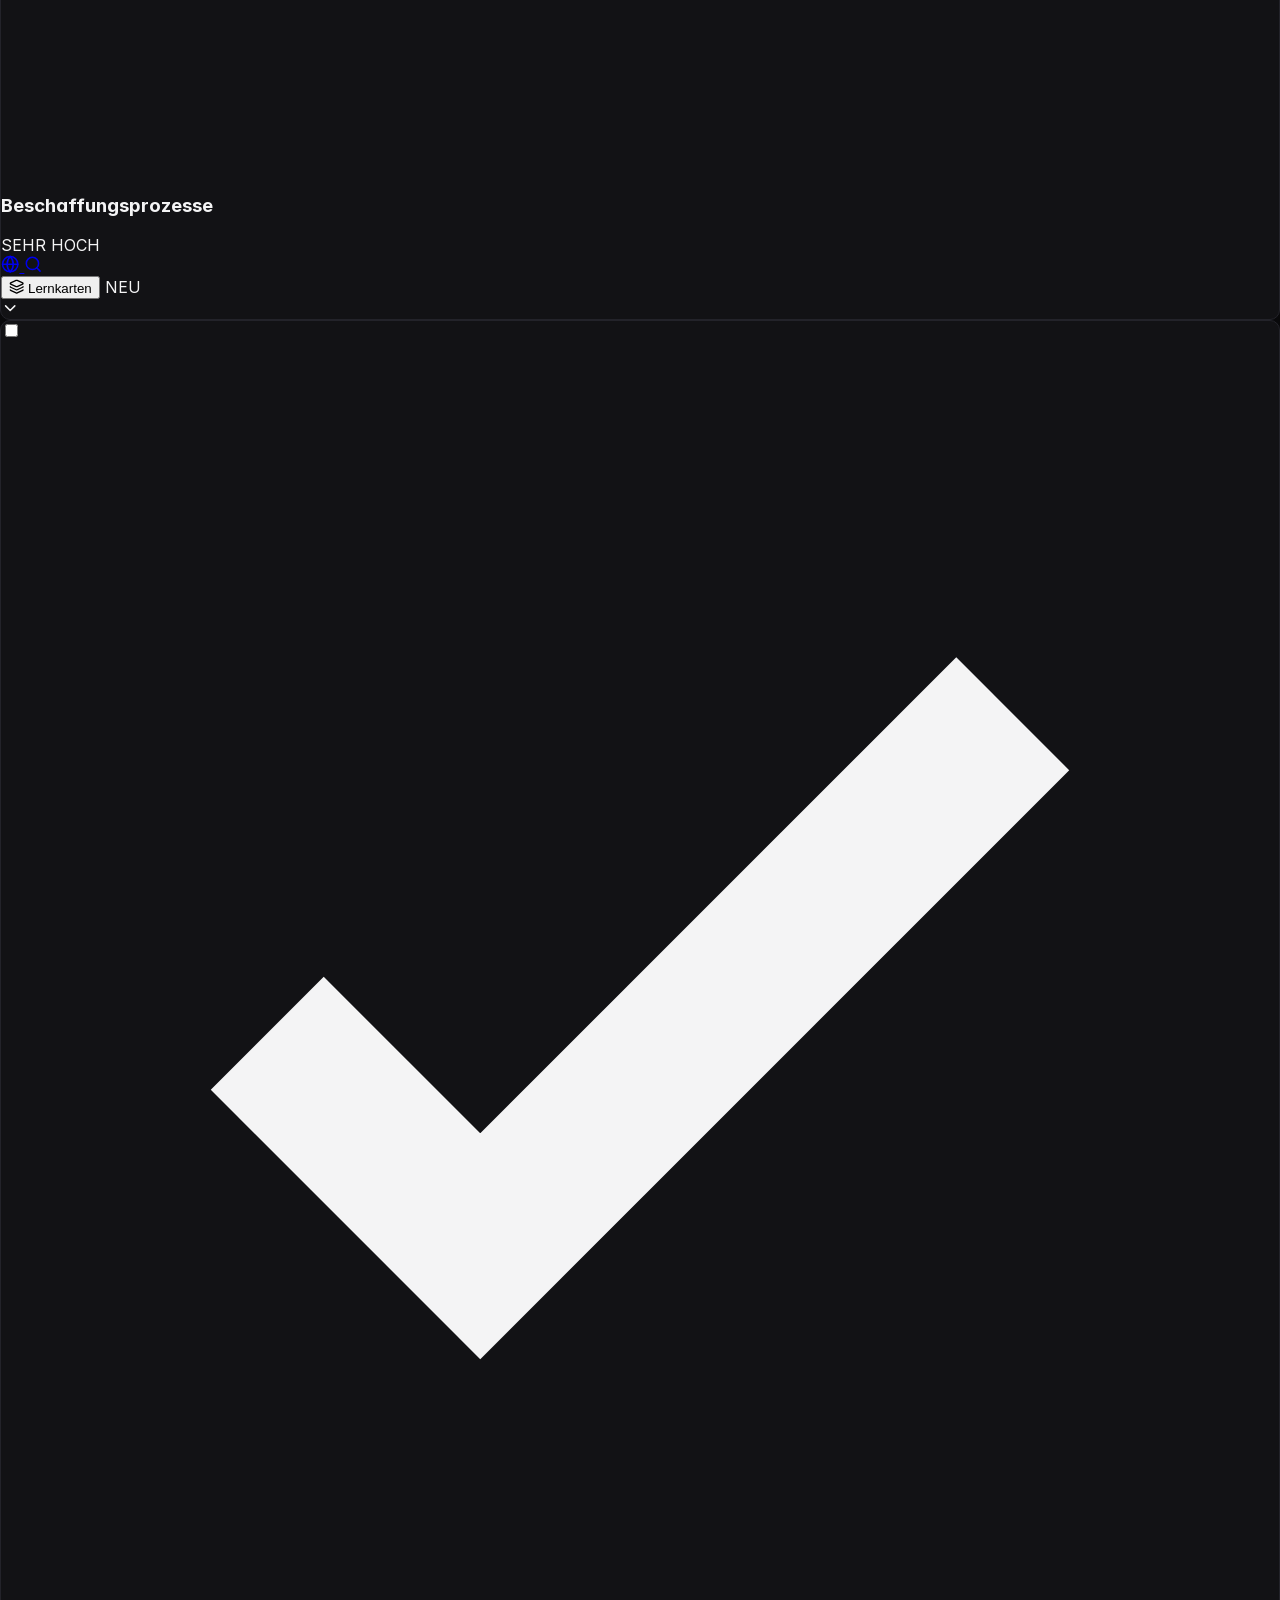
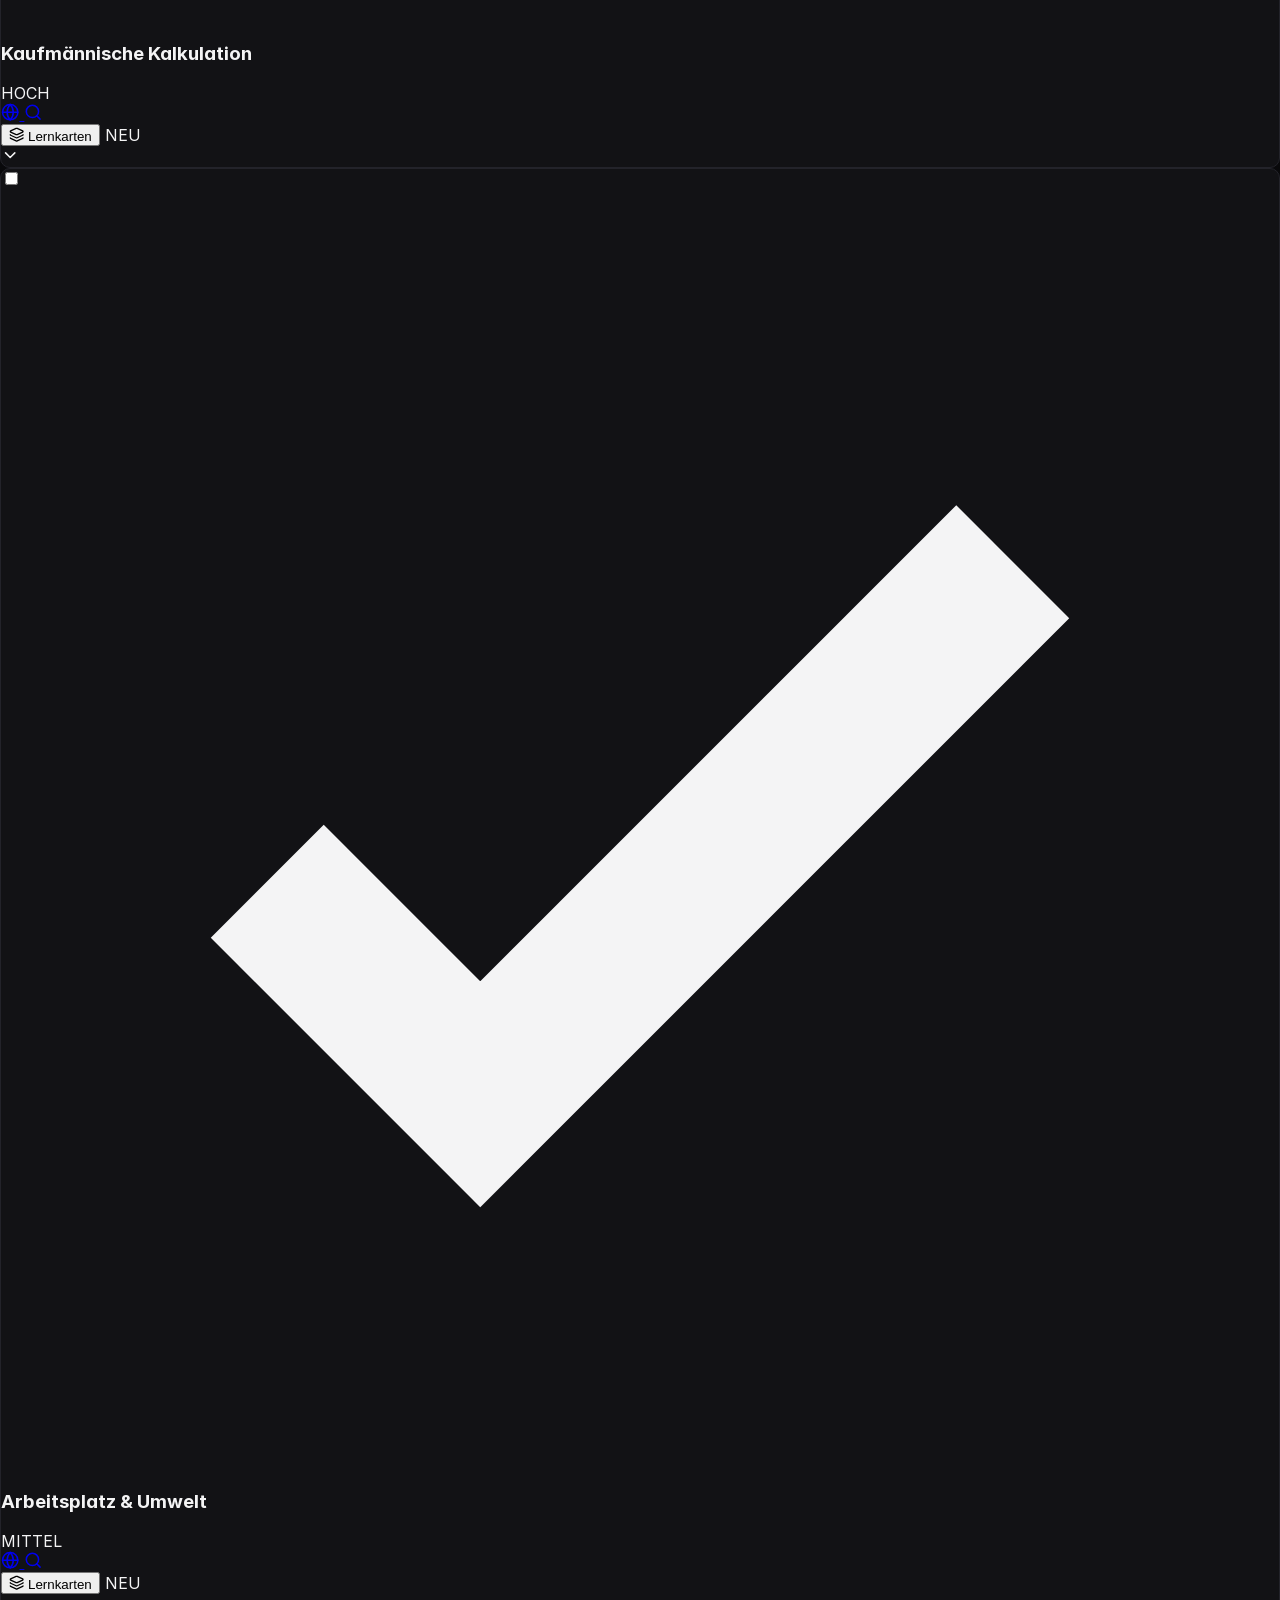
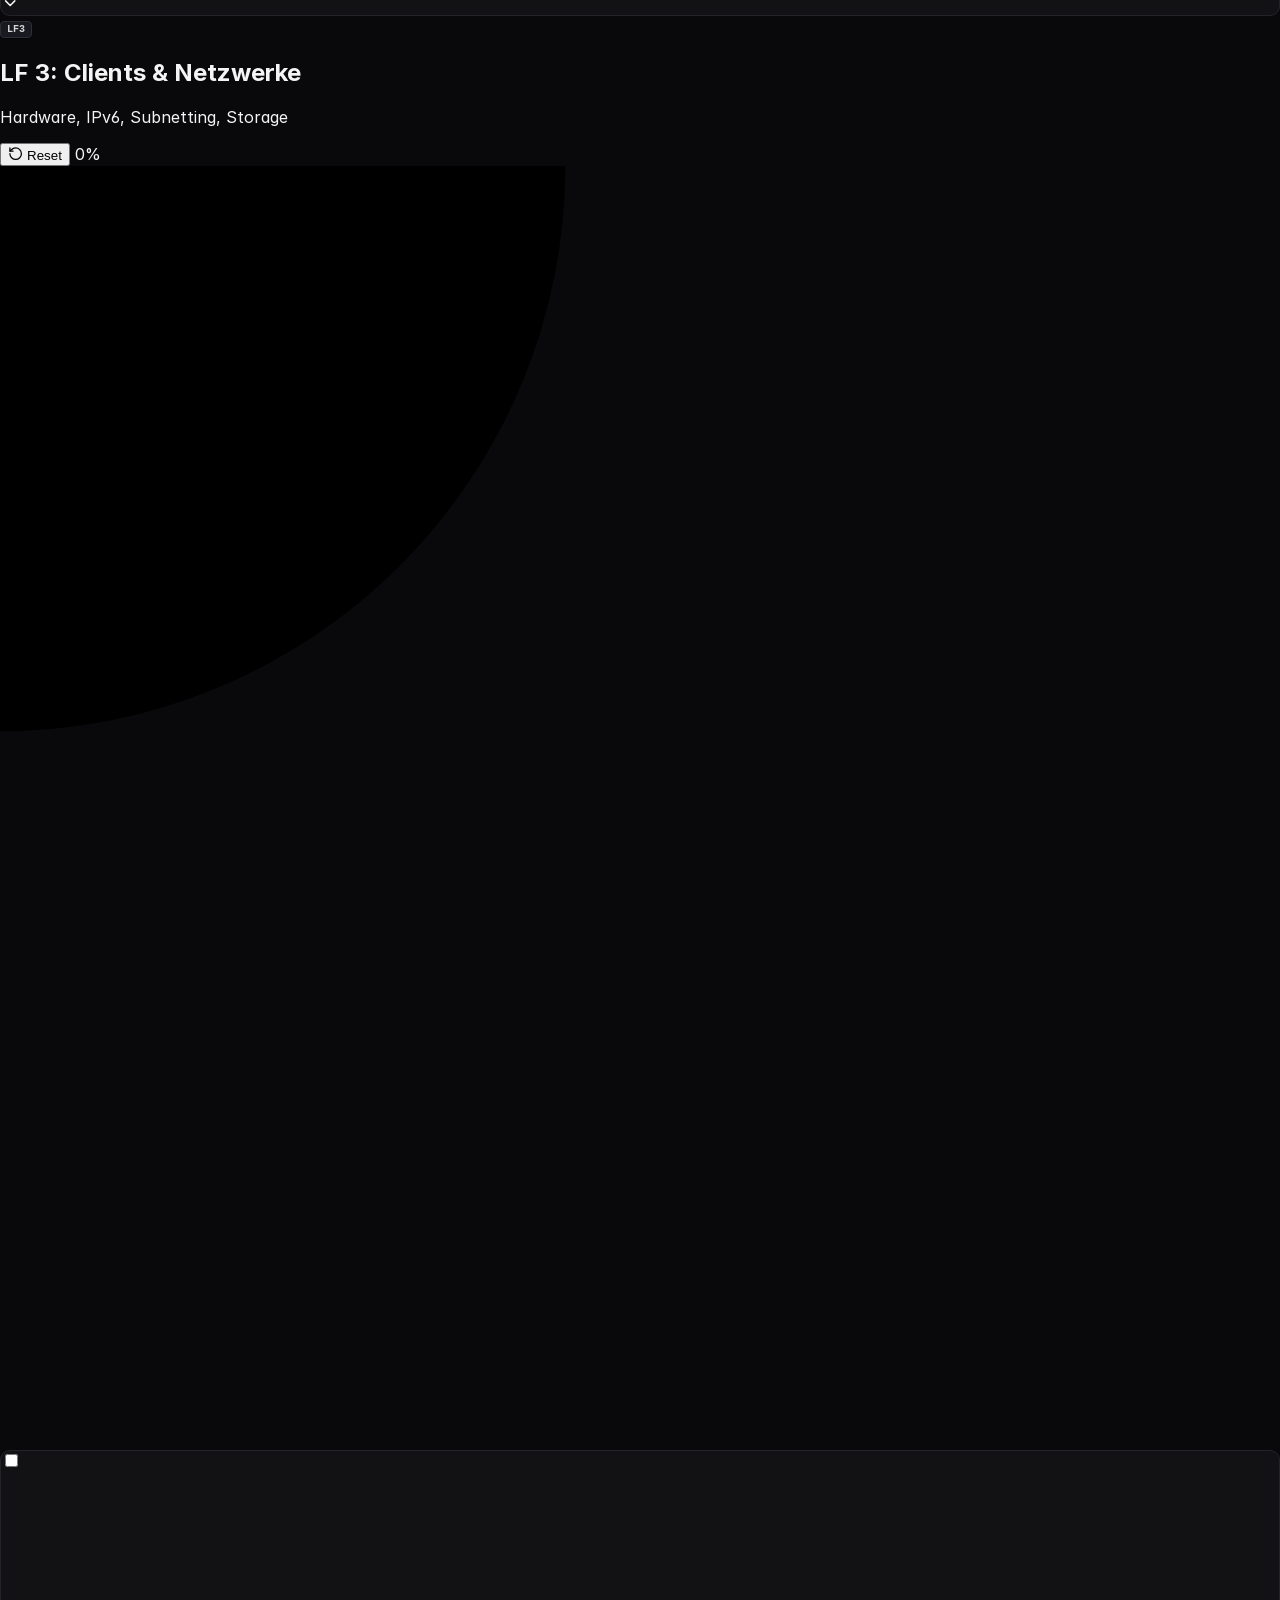
==== commit 4762a48a: "docs(changelog): document v3.1.3 features and bump cache to v3.1.4" ====
--- a/index.html
+++ b/index.html
@@ -1400,7 +1400,7 @@
         if (e.key === "Escape") closeSupportModal();
       });
     </script>
-    <script src="assets/js/app.js?v=3.1.0"></script>
+    <script src="assets/js/app.js?v=3.1.3"></script>
 
     <!-- PWA Service Worker -->
     <script>
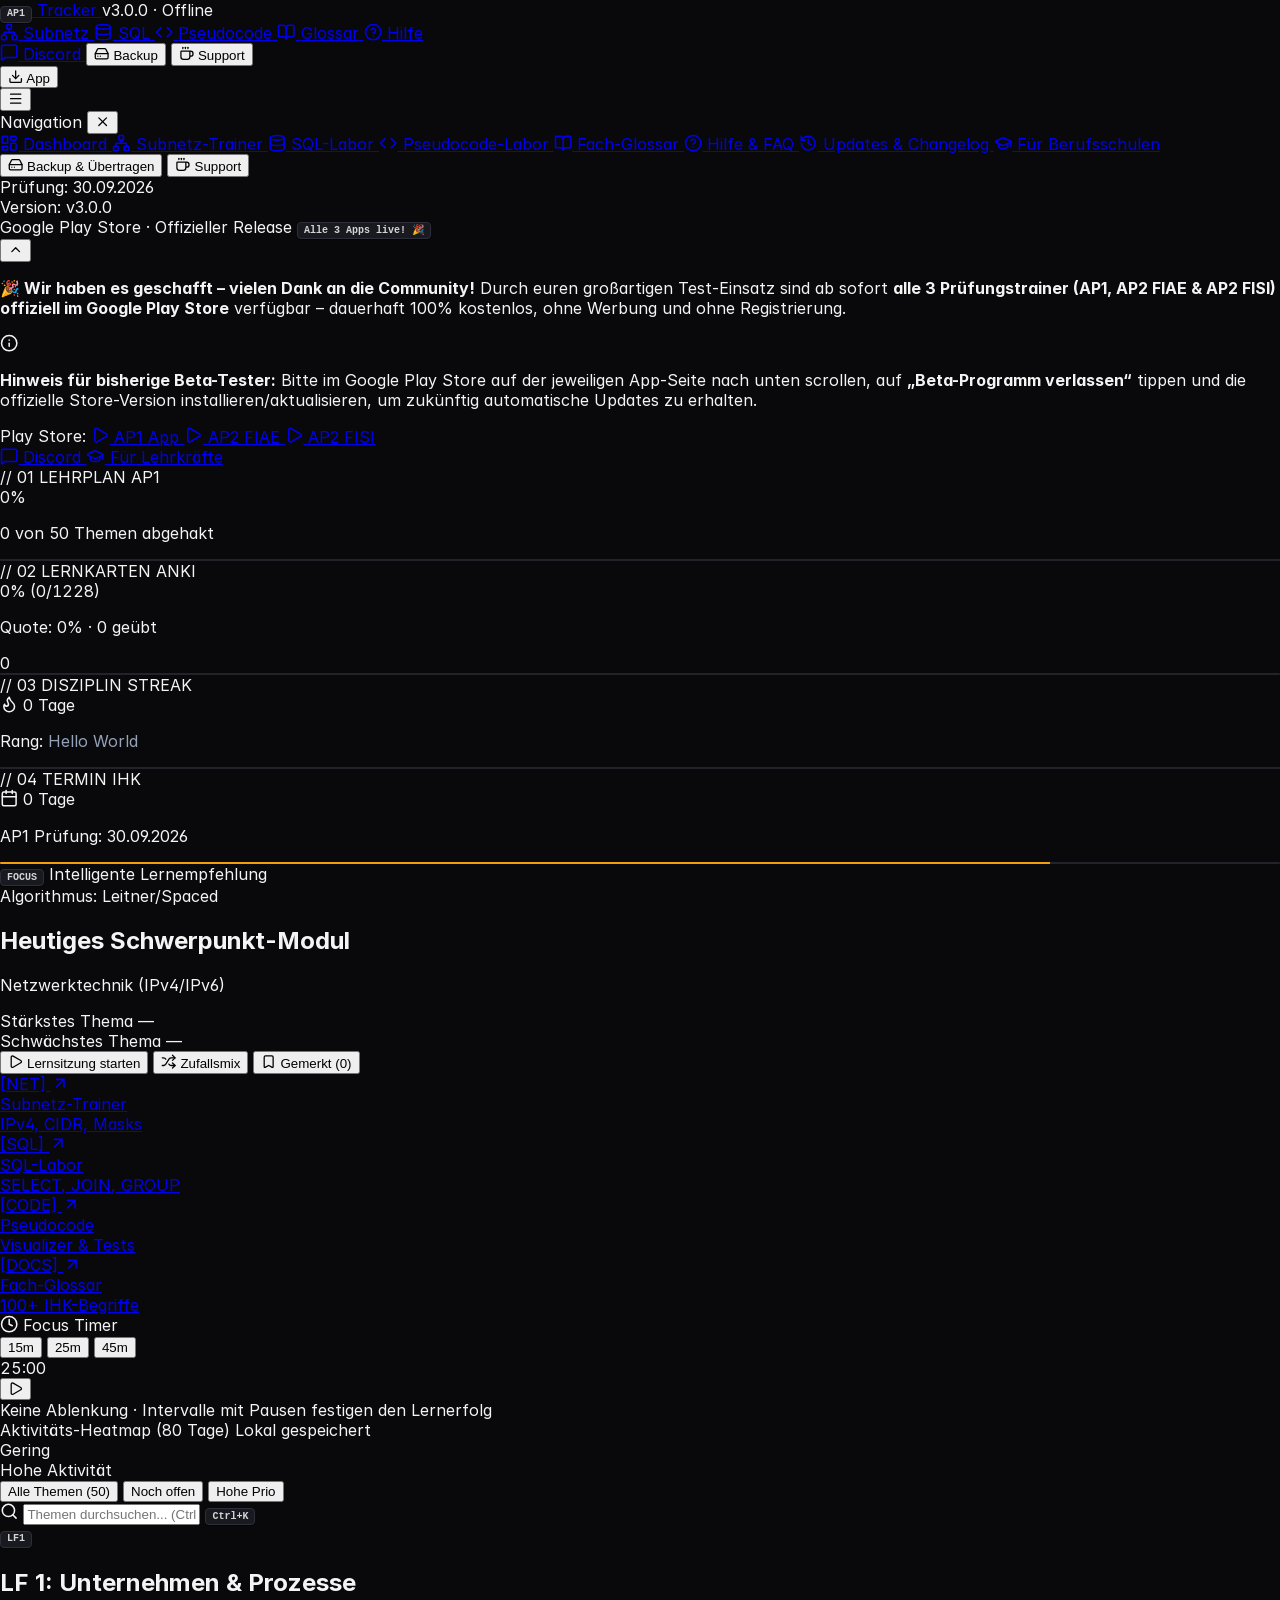
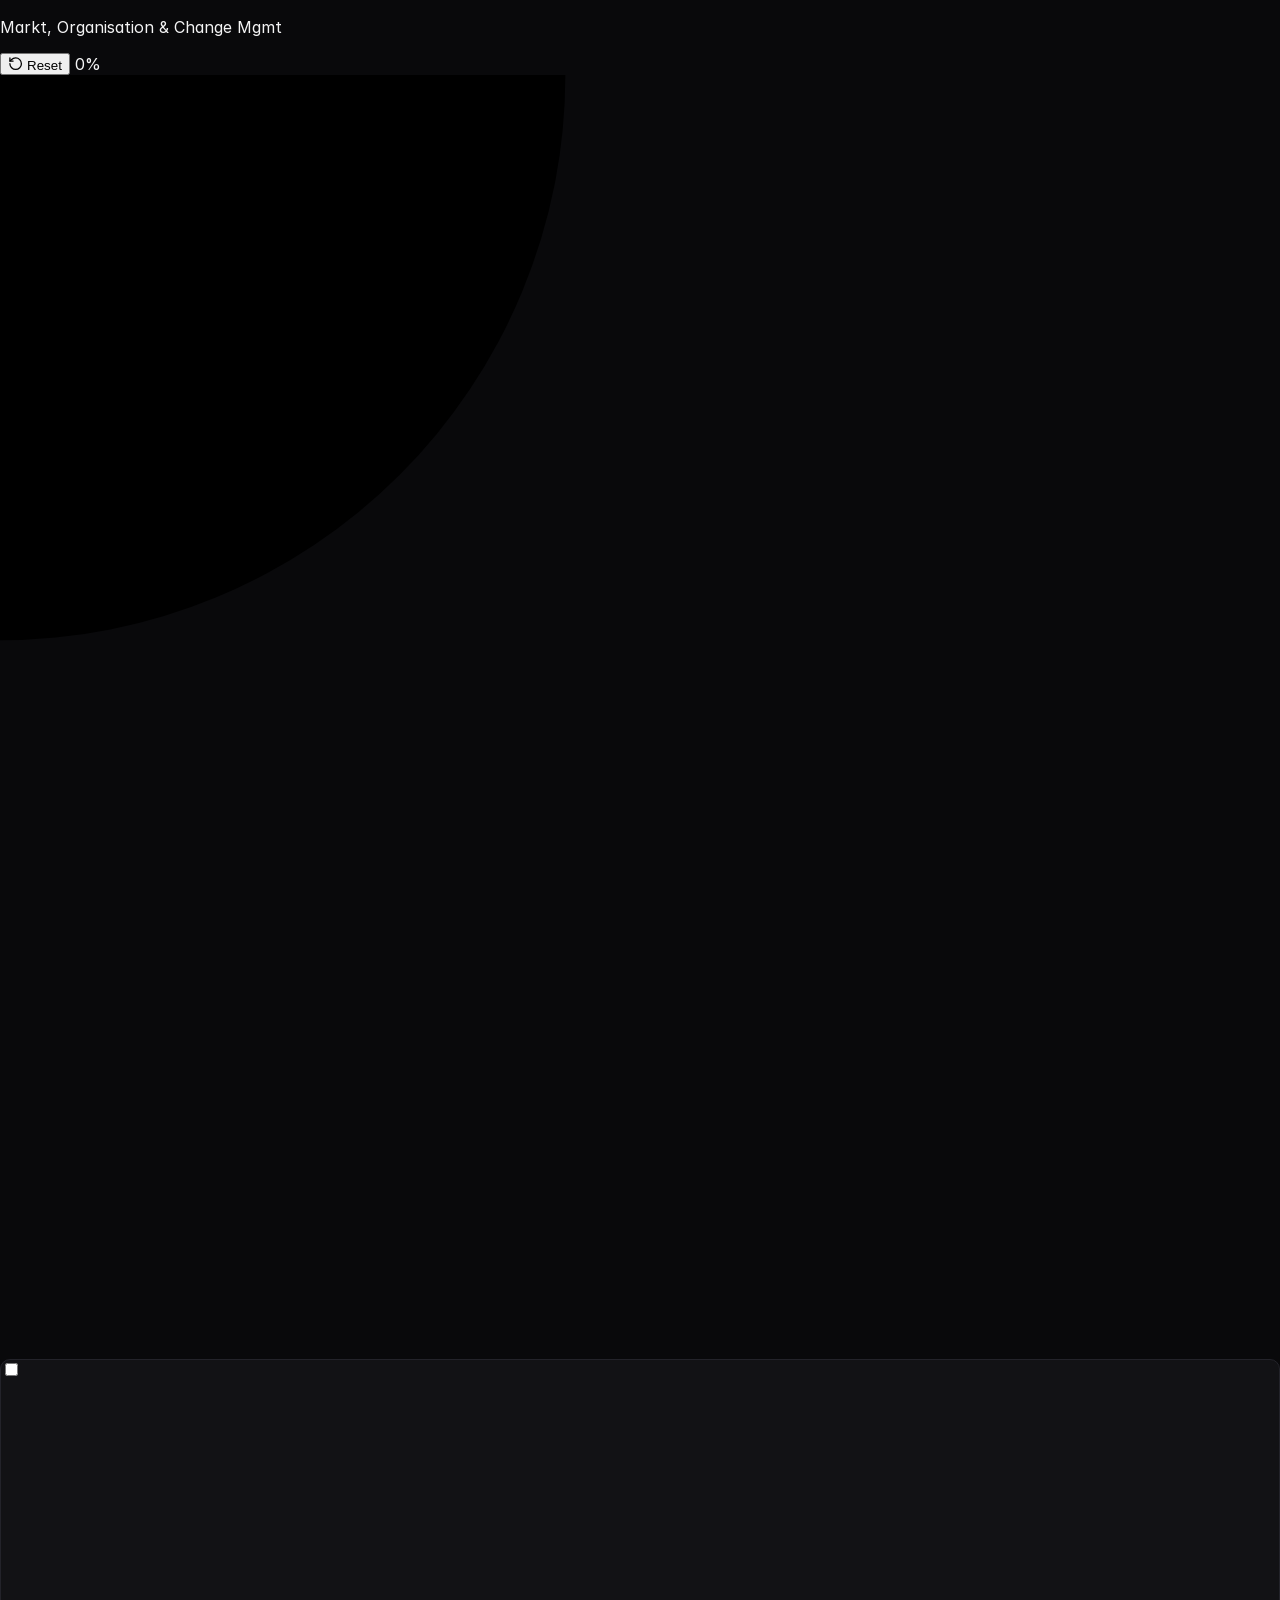
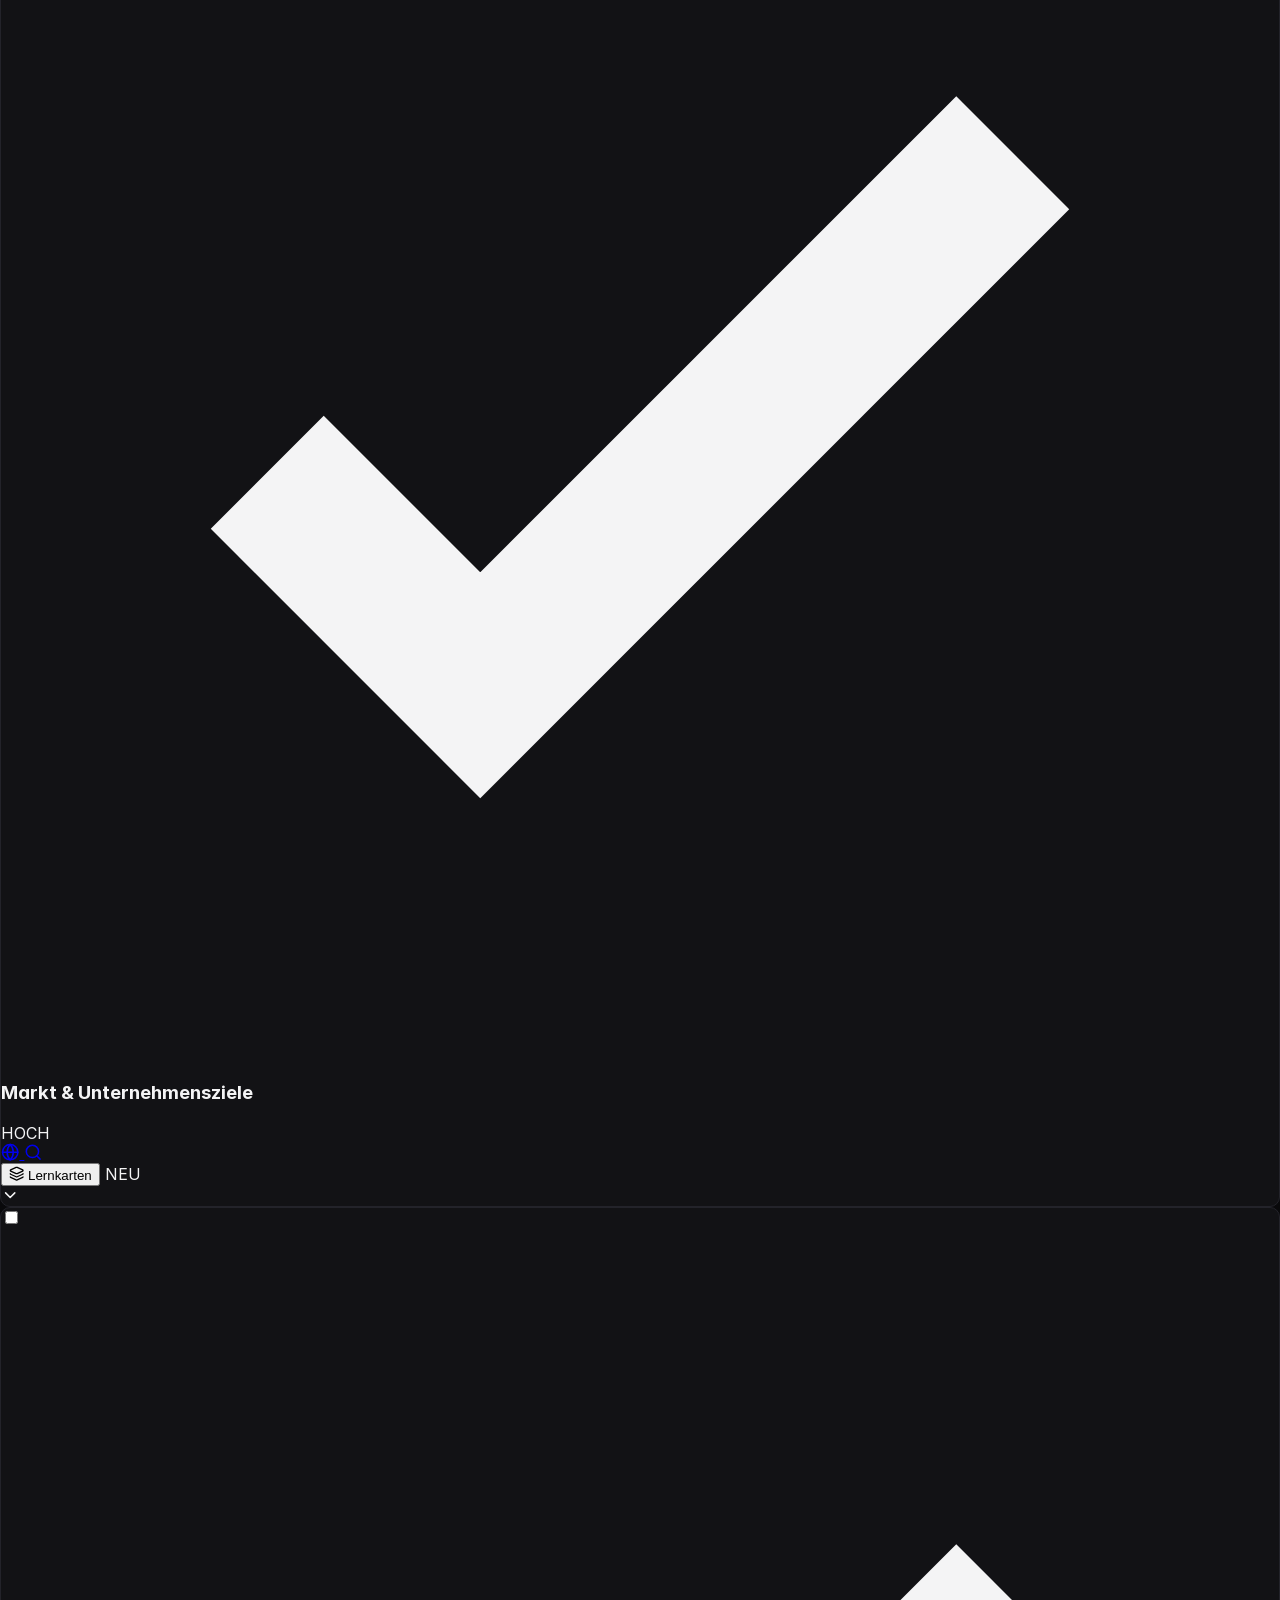
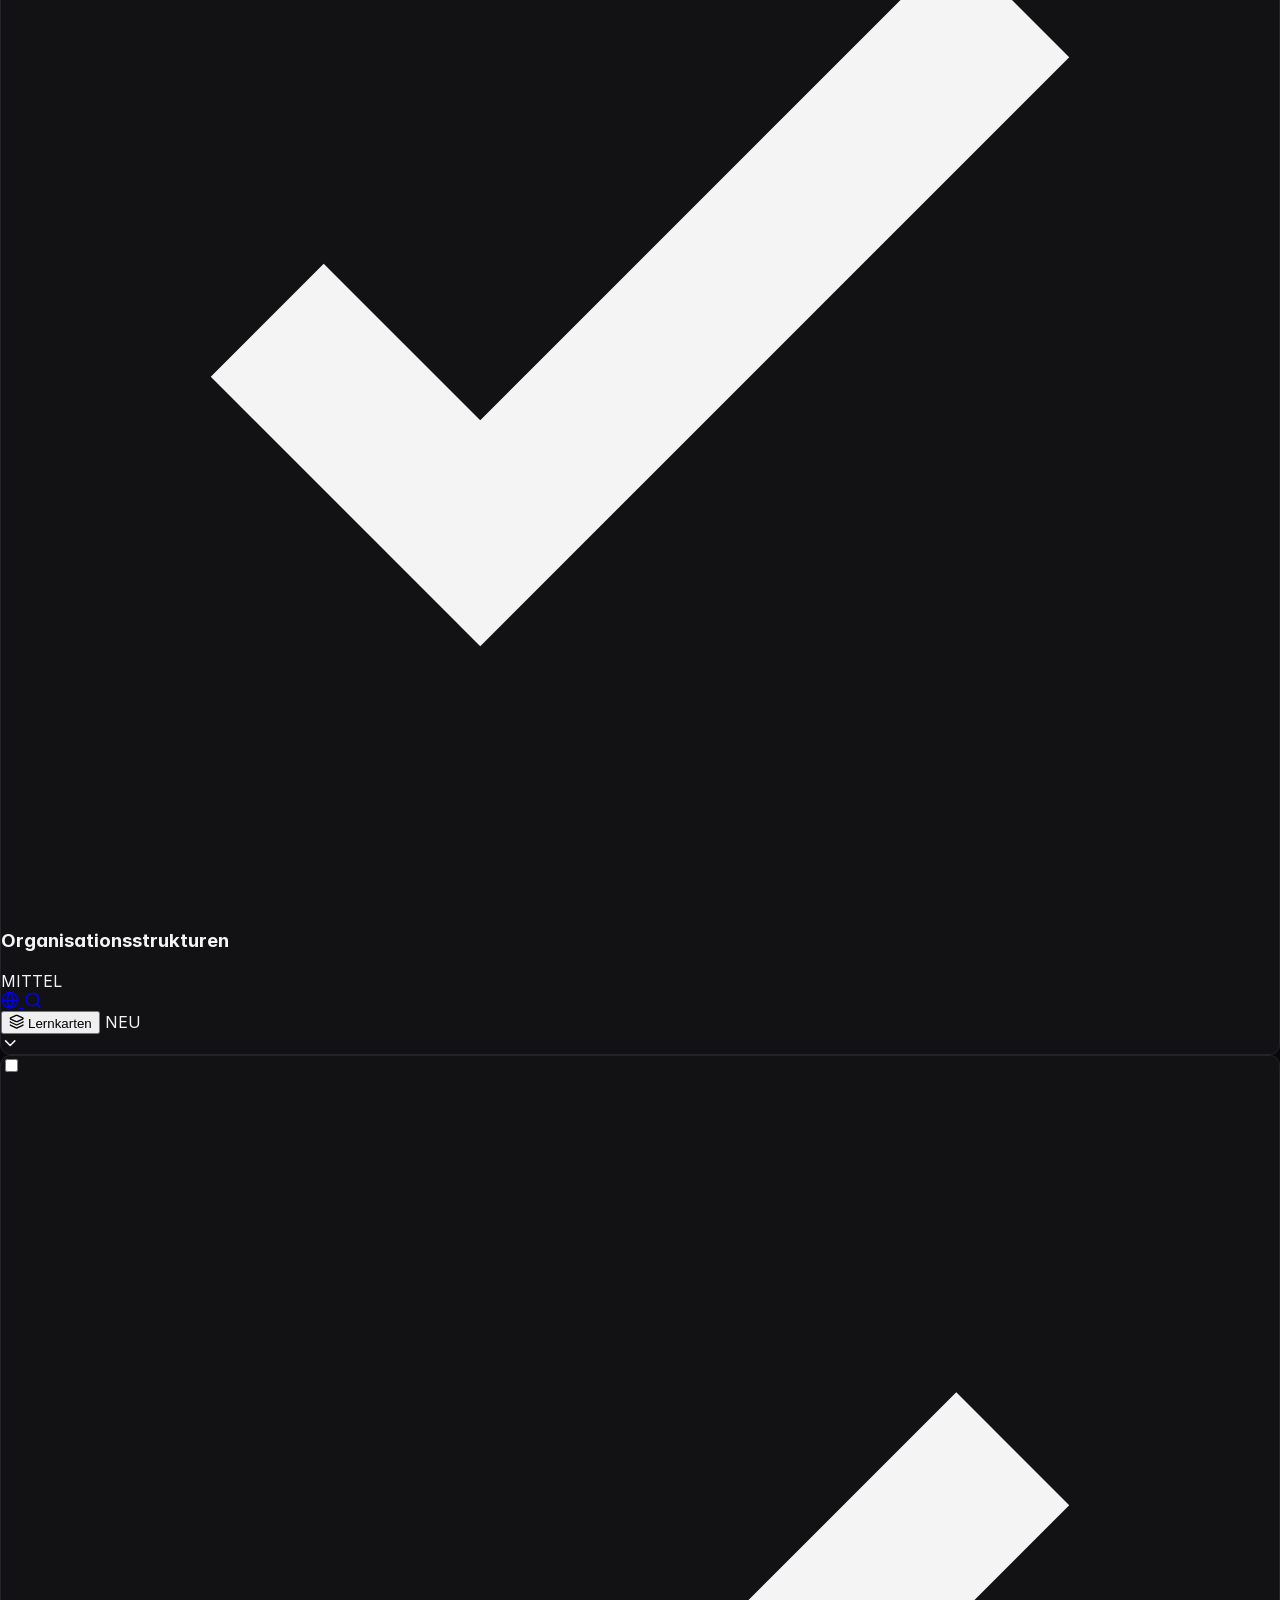
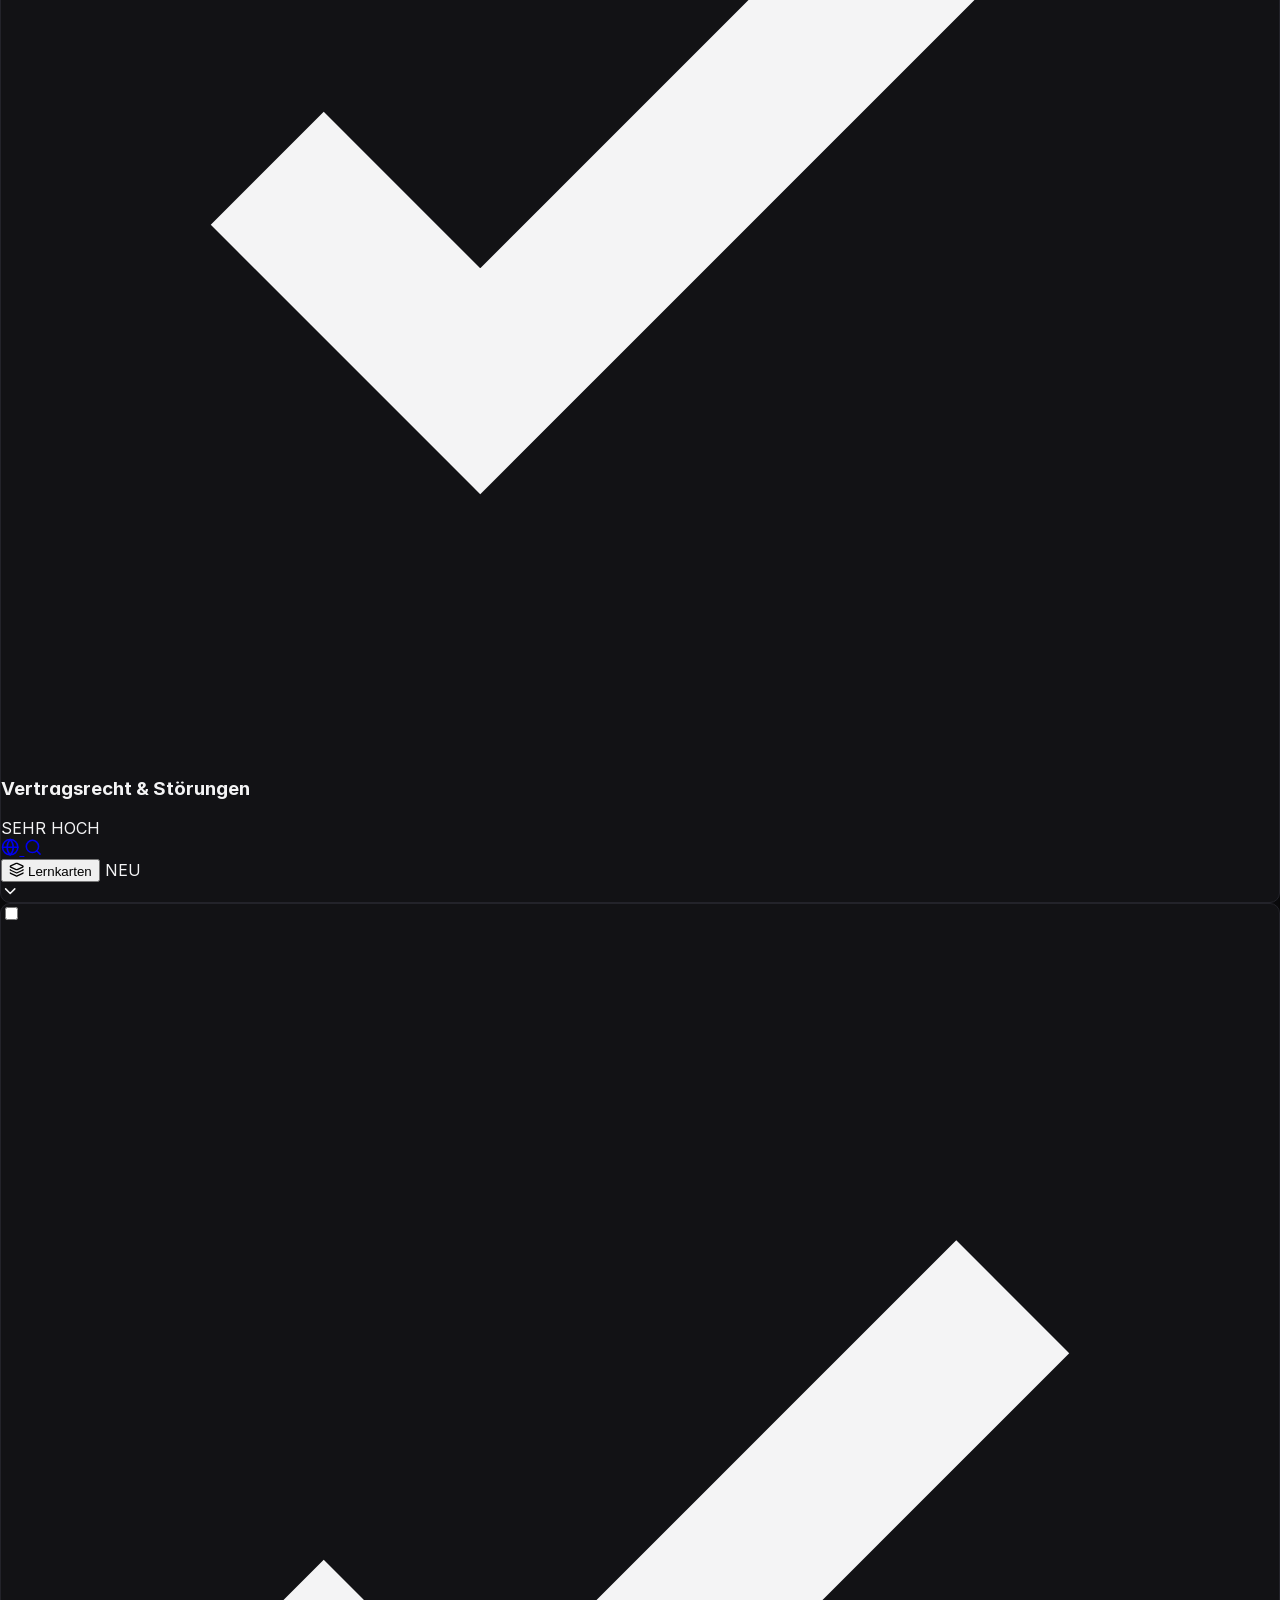
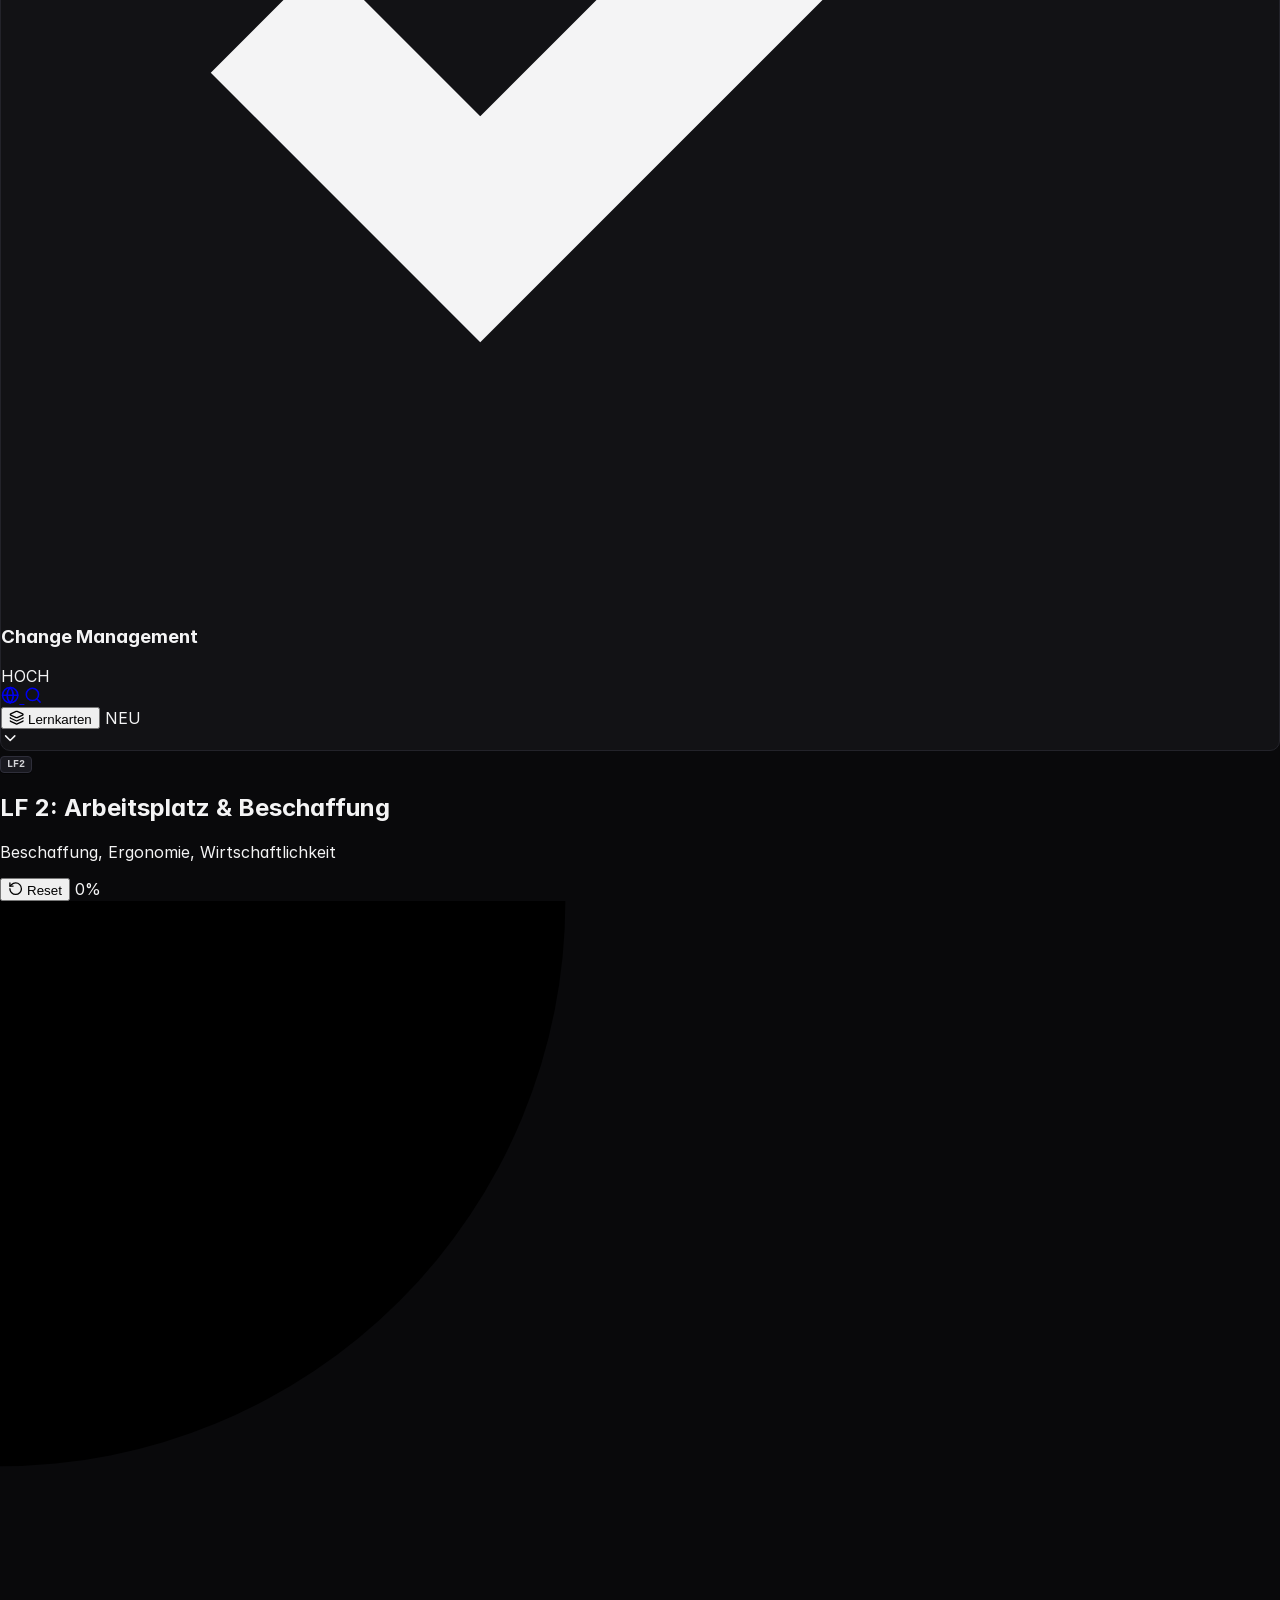
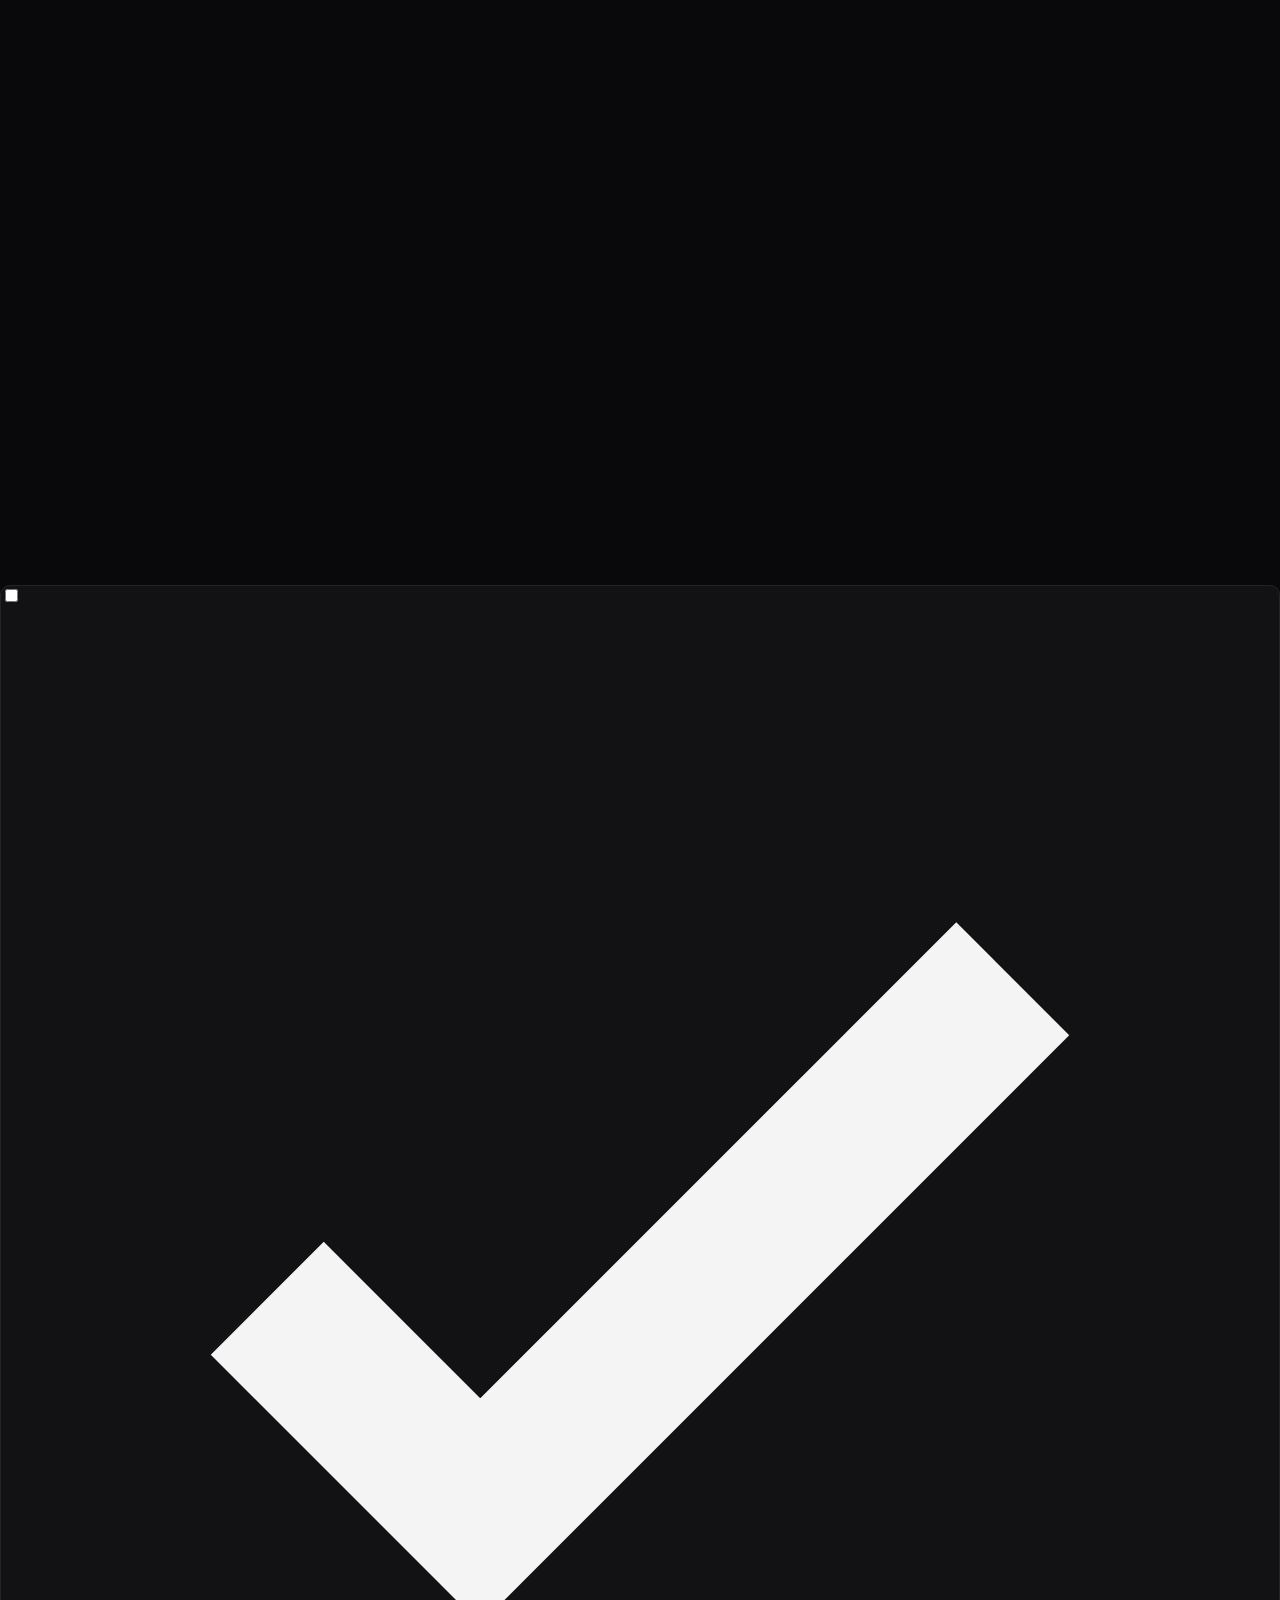
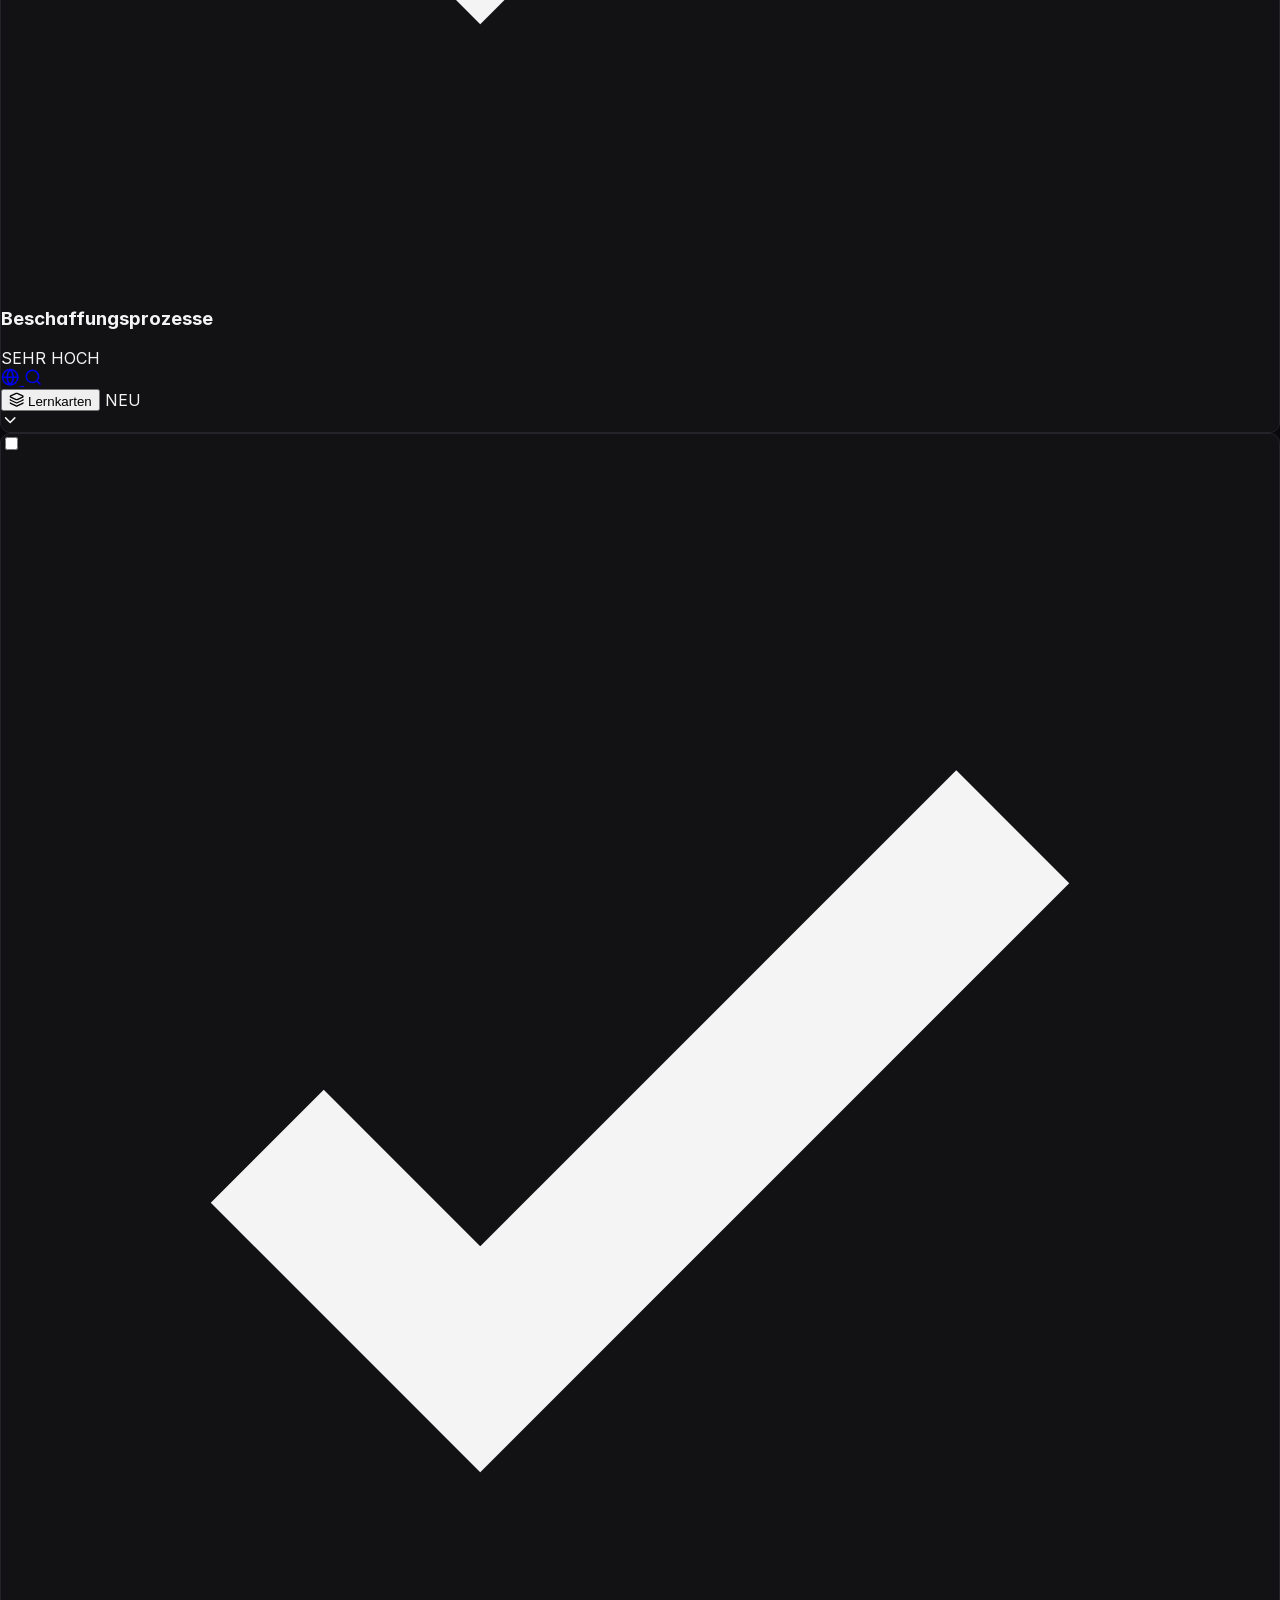
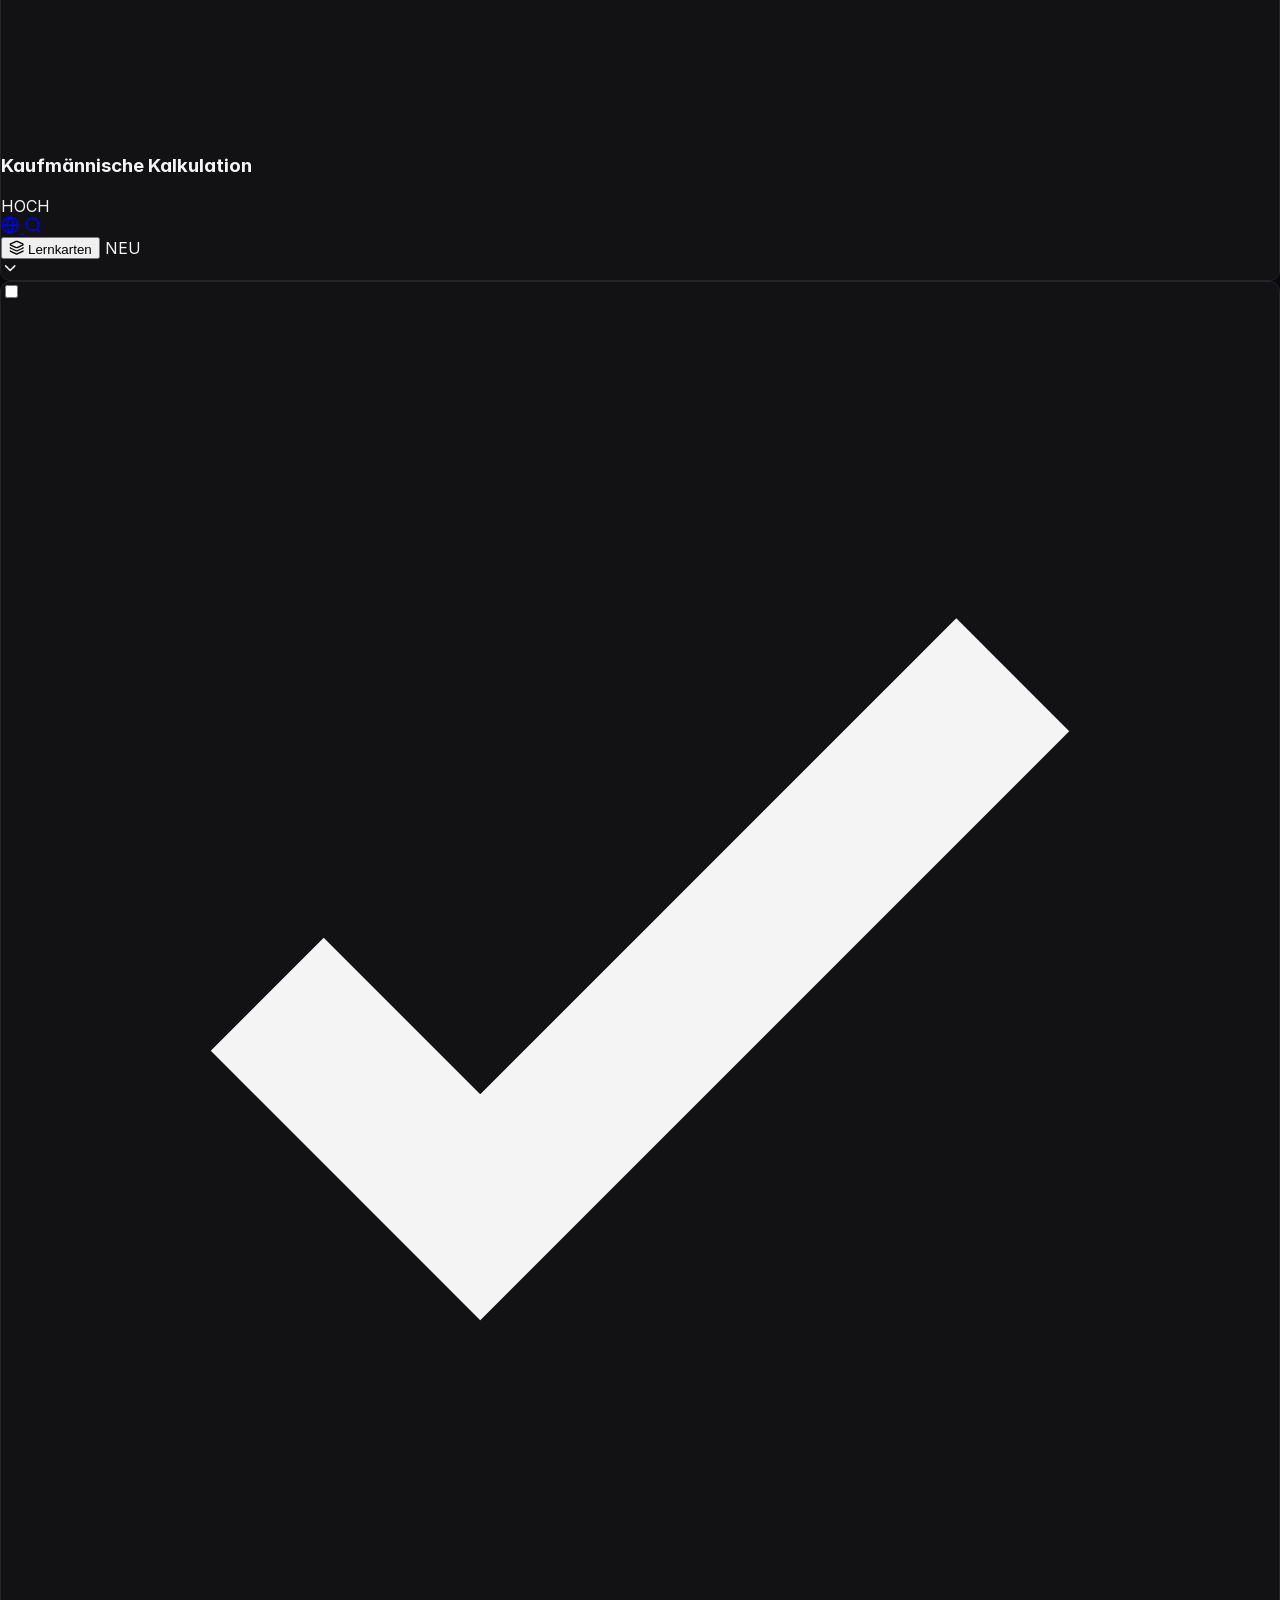
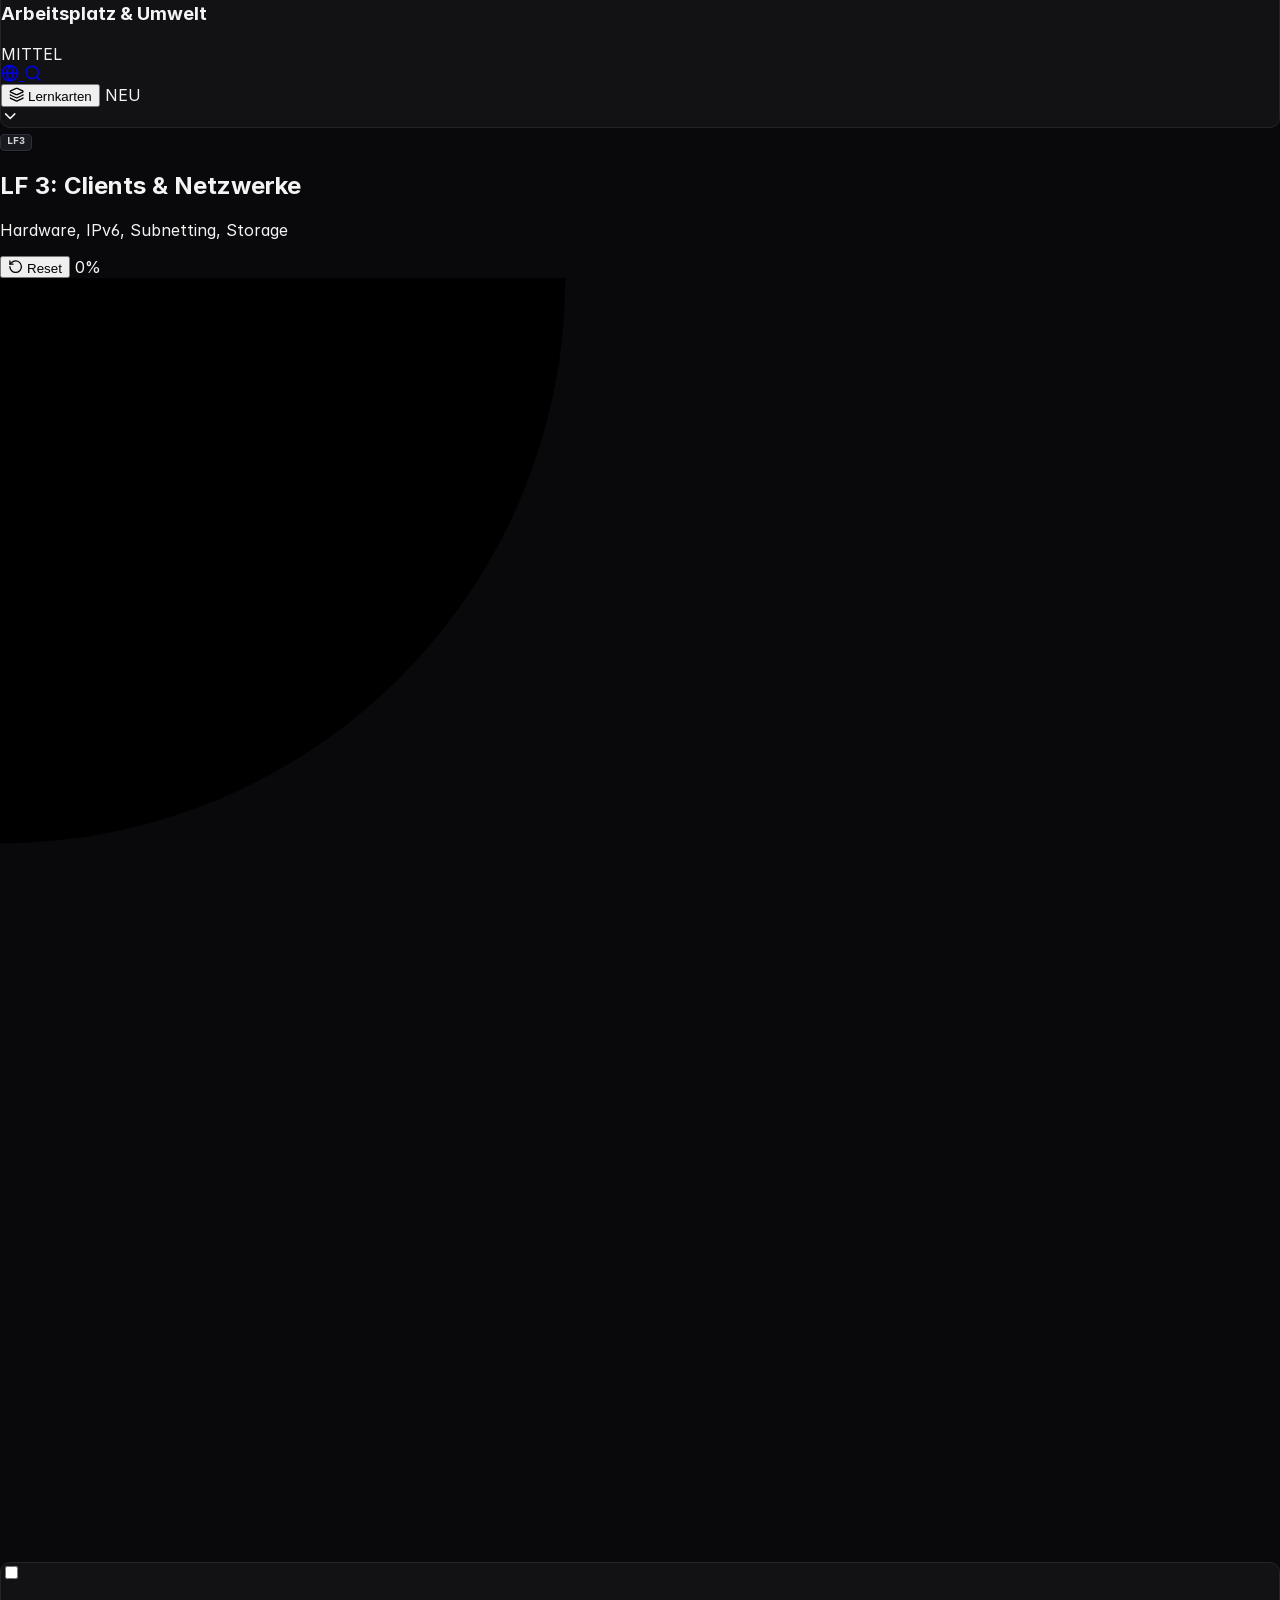
==== commit 167fa560: "feat: official google play store release announcement, tester exit guide & store links" ====
--- a/index.html
+++ b/index.html
@@ -301,12 +301,12 @@
       <section id="infoBox" class="border border-dark-border rounded-xl bg-dark-card overflow-hidden">
         <div class="px-4 py-3 bg-dark-card/60 flex items-center justify-between gap-3 select-none">
           <div class="flex items-center gap-2.5 min-w-0">
-            <span class="w-2 h-2 rounded-full bg-blue-500 animate-pulse shrink-0"></span>
+            <span class="w-2 h-2 rounded-full bg-emerald-500 animate-pulse shrink-0"></span>
             <span class="font-mono text-xs font-bold text-white uppercase tracking-wider truncate">
-              Google Play Beta & Community
+              Google Play Store · Offizieller Release
             </span>
             <span class="hidden sm:inline-flex kbd-cap text-[9px] text-blue-400 border-blue-900/40 bg-blue-950/20">
-              Offener Test
+              Alle 3 Apps live! 🎉
             </span>
           </div>
           <div class="flex items-center gap-2 shrink-0">
@@ -322,31 +322,62 @@
         </div>
 
         <div id="infoBoxContent" class="px-4 py-3.5 border-t border-dark-border text-xs text-dark-muted space-y-3">
-          <div class="flex flex-col md:flex-row md:items-center justify-between gap-3">
+          <div class="space-y-2">
             <p class="leading-relaxed">
-              <strong class="text-white">Community-Endspurt:</strong> AP2 FIAE ist bereits im Google Play Store live. Für den AP1 Tracker brauchen wir noch aktive Tester, damit Google den Store-Release freischaltet. Dauerhaft 100% kostenlos, werbefrei und ohne Registrierung.
+              <strong class="text-white">🎉 Wir haben es geschafft – vielen Dank an die Community!</strong> Durch euren großartigen Test-Einsatz sind ab sofort <strong class="text-white">alle 3 Prüfungstrainer (AP1, AP2 FIAE &amp; AP2 FISI) offiziell im Google Play Store</strong> verfügbar – dauerhaft 100% kostenlos, ohne Werbung und ohne Registrierung.
             </p>
-            <div class="flex items-center gap-2 shrink-0 flex-wrap">
+            <div class="p-2.5 rounded-lg bg-dark-bg/80 border border-dark-border/80 flex items-start sm:items-center gap-2.5 text-[11px] leading-snug">
+              <i data-lucide="info" class="w-4 h-4 text-amber-400 shrink-0 mt-0.5 sm:mt-0"></i>
+              <p>
+                <strong class="text-amber-300">Hinweis für bisherige Beta-Tester:</strong> Bitte im Google Play Store auf der jeweiligen App-Seite nach unten scrollen, auf <strong class="text-white">„Beta-Programm verlassen“</strong> tippen und die offizielle Store-Version installieren/aktualisieren, um zukünftig automatische Updates zu erhalten.
+              </p>
+            </div>
+          </div>
+
+          <div class="flex items-center justify-between gap-3 pt-1 border-t border-dark-border/50 flex-wrap">
+            <div class="flex items-center gap-2 flex-wrap">
+              <span class="text-[10px] font-mono uppercase text-dark-dim tracking-wider hidden md:inline">Play Store:</span>
               <a
-                href="https://docs.google.com/forms/d/e/1FAIpQLSeC875SbVzBSszBqdk2quIeZL-YI2SUkXMXBS3wMnbJnJvpMw/viewform"
+                href="https://play.google.com/store/apps/details?id=de.cwillam.ap1.tracker"
                 target="_blank"
                 rel="noopener"
-                class="px-3 py-1.5 rounded-lg bg-blue-600 hover:bg-blue-500 text-white font-semibold font-mono text-xs flex items-center gap-1.5 transition-colors"
-              >
-                <i data-lucide="play" class="w-3 h-3 fill-white"></i> Tester werden
+                class="px-3 py-1.5 rounded-lg bg-blue-600 hover:bg-blue-500 text-white font-semibold font-mono text-xs flex items-center gap-1.5 transition-colors shadow-sm"
+              >
+                <i data-lucide="play" class="w-3 h-3 fill-white"></i> AP1 App
               </a>
+              <a
+                href="https://play.google.com/store/apps/details?id=de.cwillam.ap2.tracker"
+                target="_blank"
+                rel="noopener"
+                class="px-2.5 py-1.5 rounded-lg border border-dark-border hover:border-purple-500/50 bg-dark-bg text-dark-muted hover:text-purple-400 font-mono text-xs flex items-center gap-1.5 transition-colors"
+                title="AP2 FIAE Tracker im Google Play Store"
+              >
+                <i data-lucide="play" class="w-3 h-3 text-purple-400"></i> AP2 FIAE
+              </a>
+              <a
+                href="https://play.google.com/store/apps/details?id=de.cwillam.ap2_fisi.tracker"
+                target="_blank"
+                rel="noopener"
+                class="px-2.5 py-1.5 rounded-lg border border-dark-border hover:border-emerald-500/50 bg-dark-bg text-dark-muted hover:text-emerald-400 font-mono text-xs flex items-center gap-1.5 transition-colors"
+                title="AP2 FISI Tracker im Google Play Store"
+              >
+                <i data-lucide="play" class="w-3 h-3 text-emerald-400"></i> AP2 FISI
+              </a>
+            </div>
+
+            <div class="flex items-center gap-2 shrink-0 flex-wrap">
               <a
                 href="https://discord.gg/5BM5YJadDs"
                 target="_blank"
                 rel="noopener"
-                class="px-3 py-1.5 rounded-lg border border-dark-border hover:border-[#5865F2]/50 bg-dark-bg text-white hover:text-[#5865F2] font-mono text-xs flex items-center gap-1.5 transition-colors"
+                class="px-2.5 py-1.5 rounded-lg border border-dark-border hover:border-[#5865F2]/50 bg-dark-bg text-white hover:text-[#5865F2] font-mono text-xs flex items-center gap-1.5 transition-colors"
                 title="Discord-Community für Lerngruppen & Austausch"
               >
-                <i data-lucide="message-square" class="w-3.5 h-3.5 text-[#5865F2]"></i> Discord · Lerngruppen
+                <i data-lucide="message-square" class="w-3.5 h-3.5 text-[#5865F2]"></i> Discord
               </a>
               <a
                 href="bildungseinrichtungen.html"
-                class="px-3 py-1.5 rounded-lg border border-dark-border hover:border-dark-strong bg-dark-bg text-dark-muted hover:text-white font-mono text-xs flex items-center gap-1.5 transition-colors"
+                class="px-2.5 py-1.5 rounded-lg border border-dark-border hover:border-dark-strong bg-dark-bg text-dark-muted hover:text-white font-mono text-xs flex items-center gap-1.5 transition-colors"
               >
                 <i data-lucide="graduation-cap" class="w-3 h-3"></i> Für Lehrkräfte
               </a>
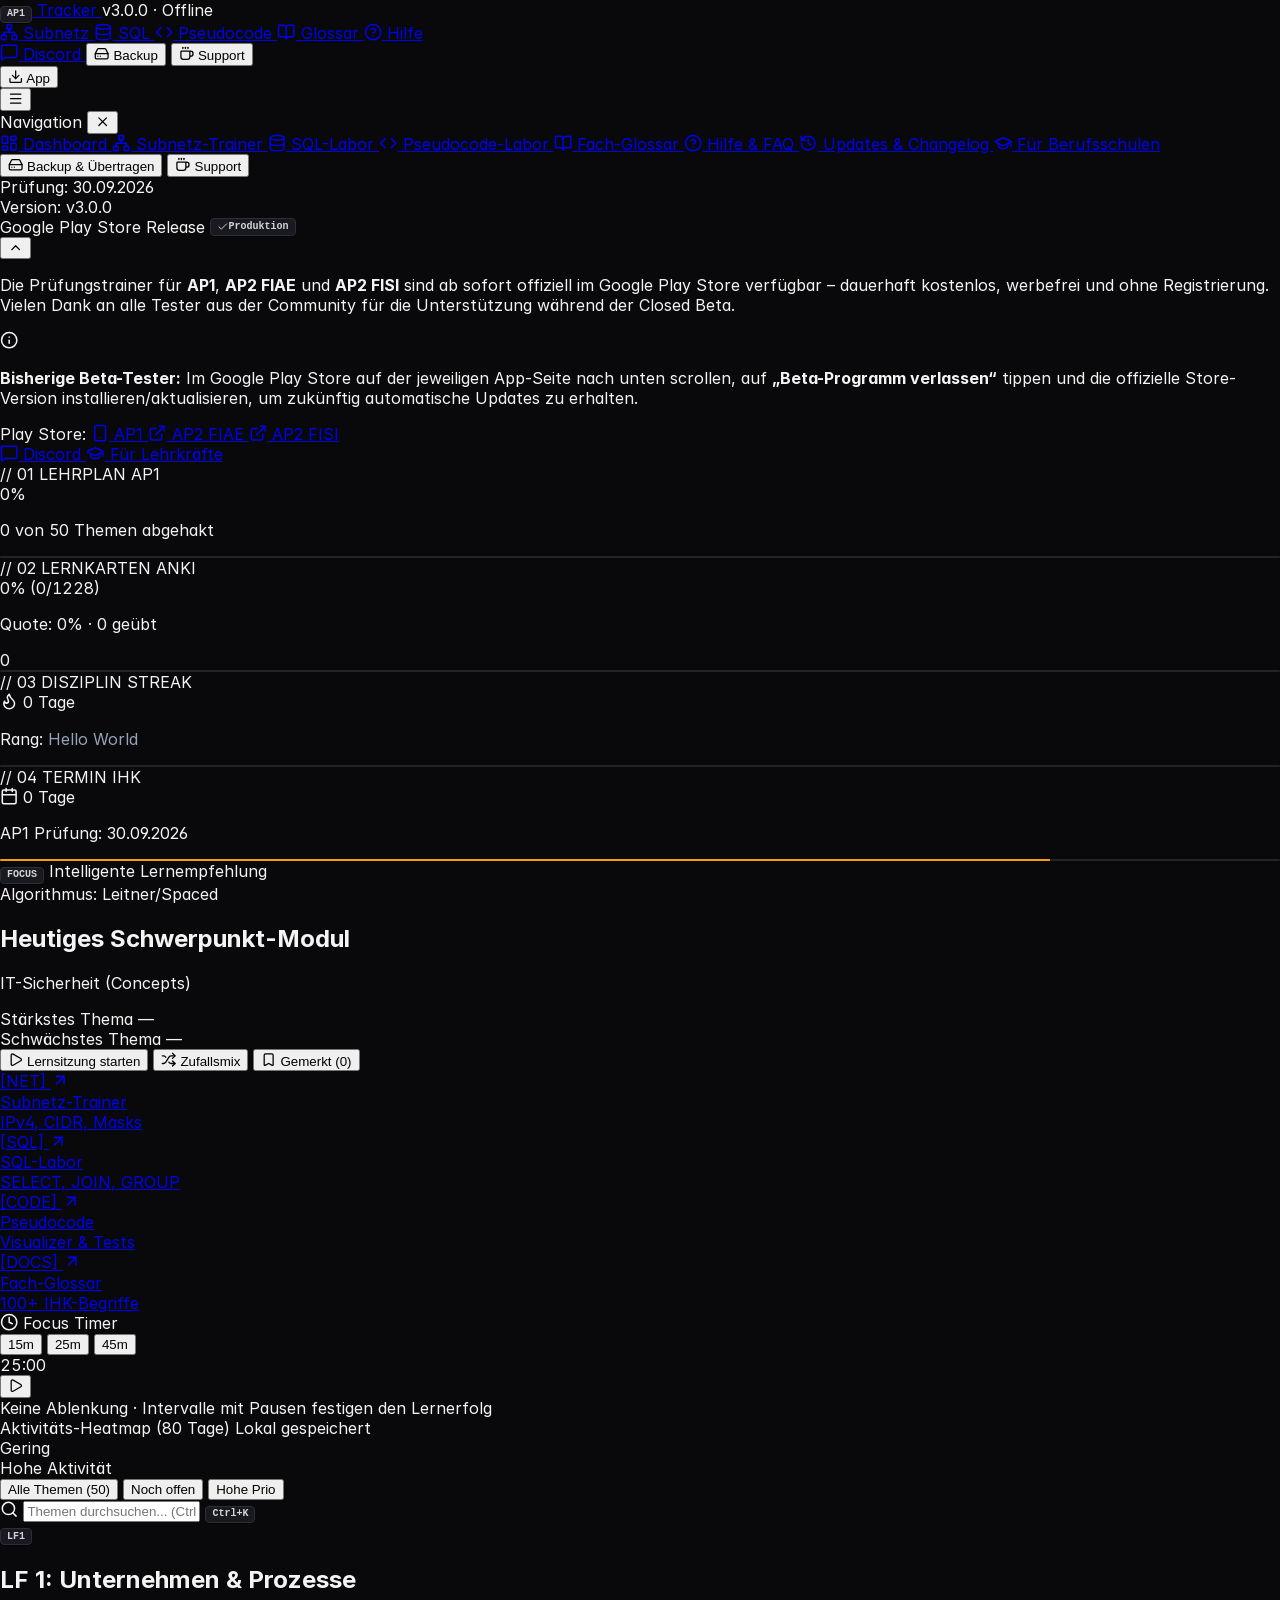
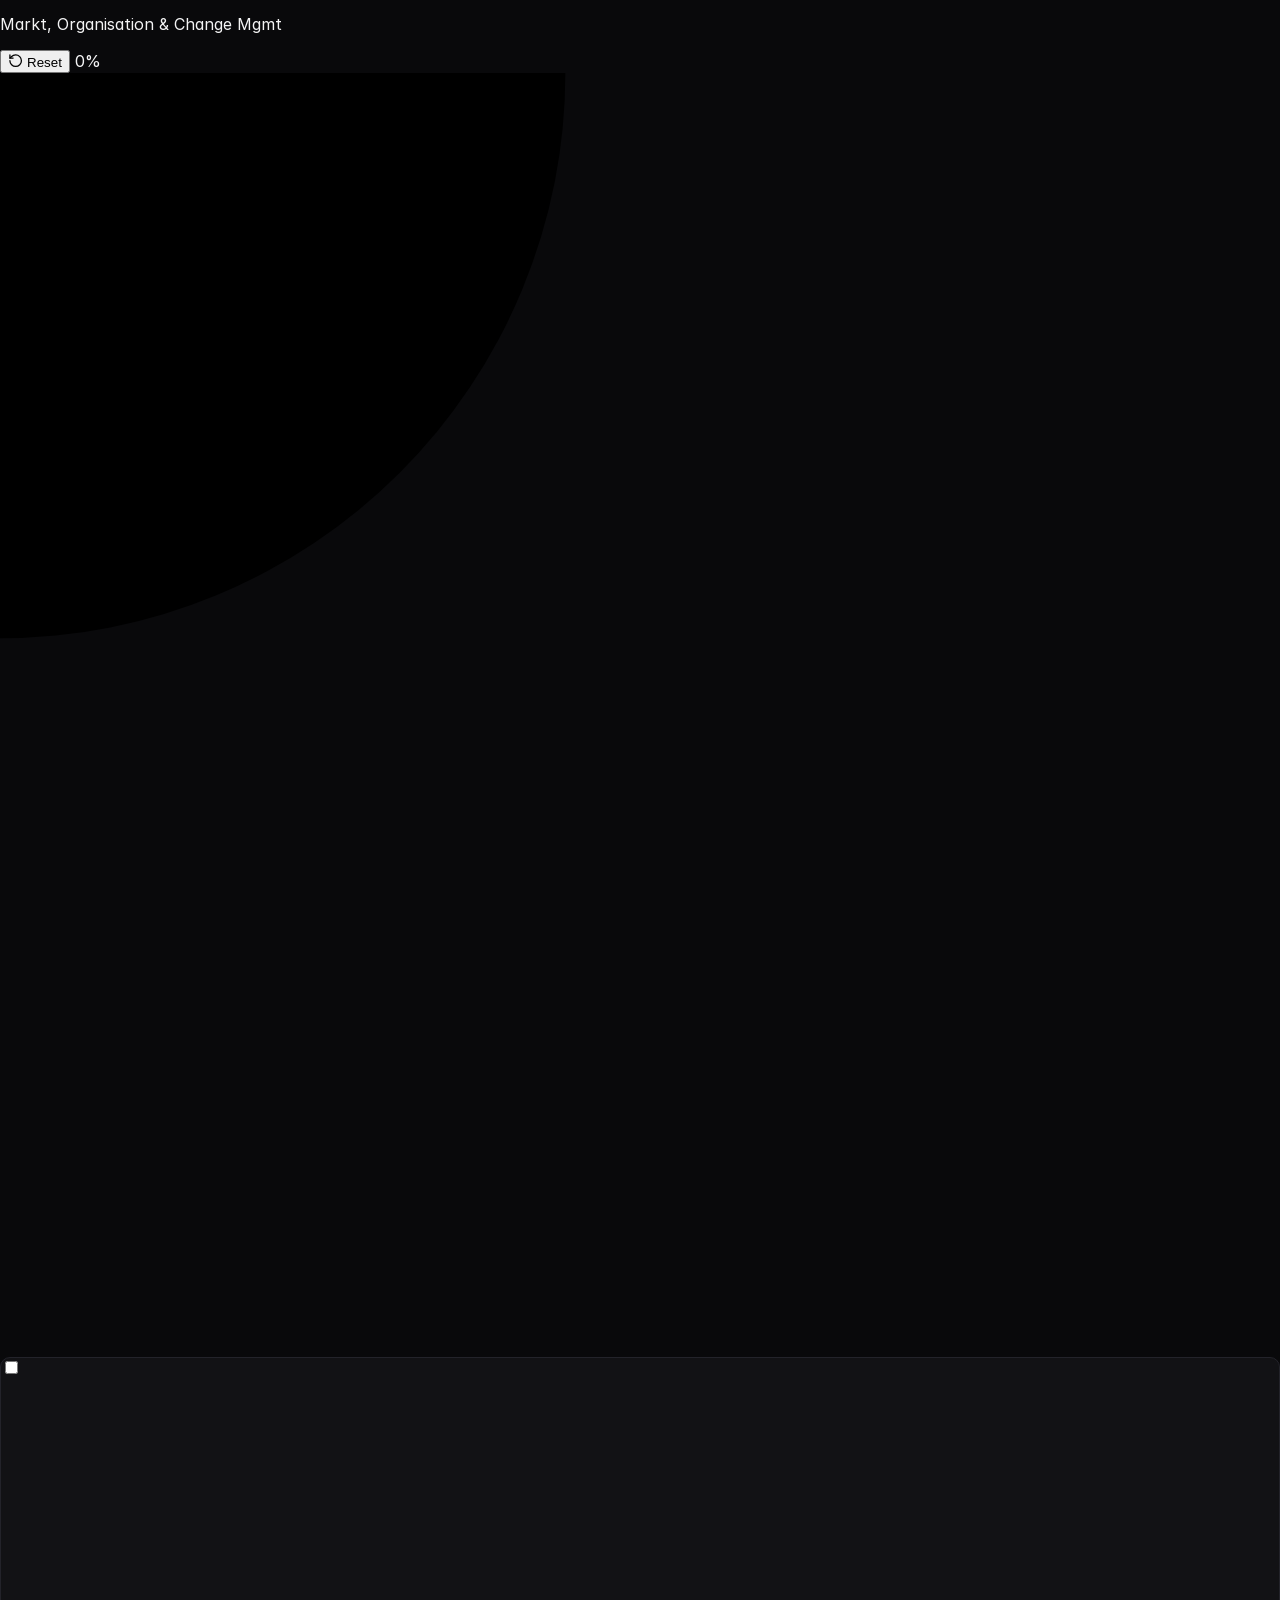
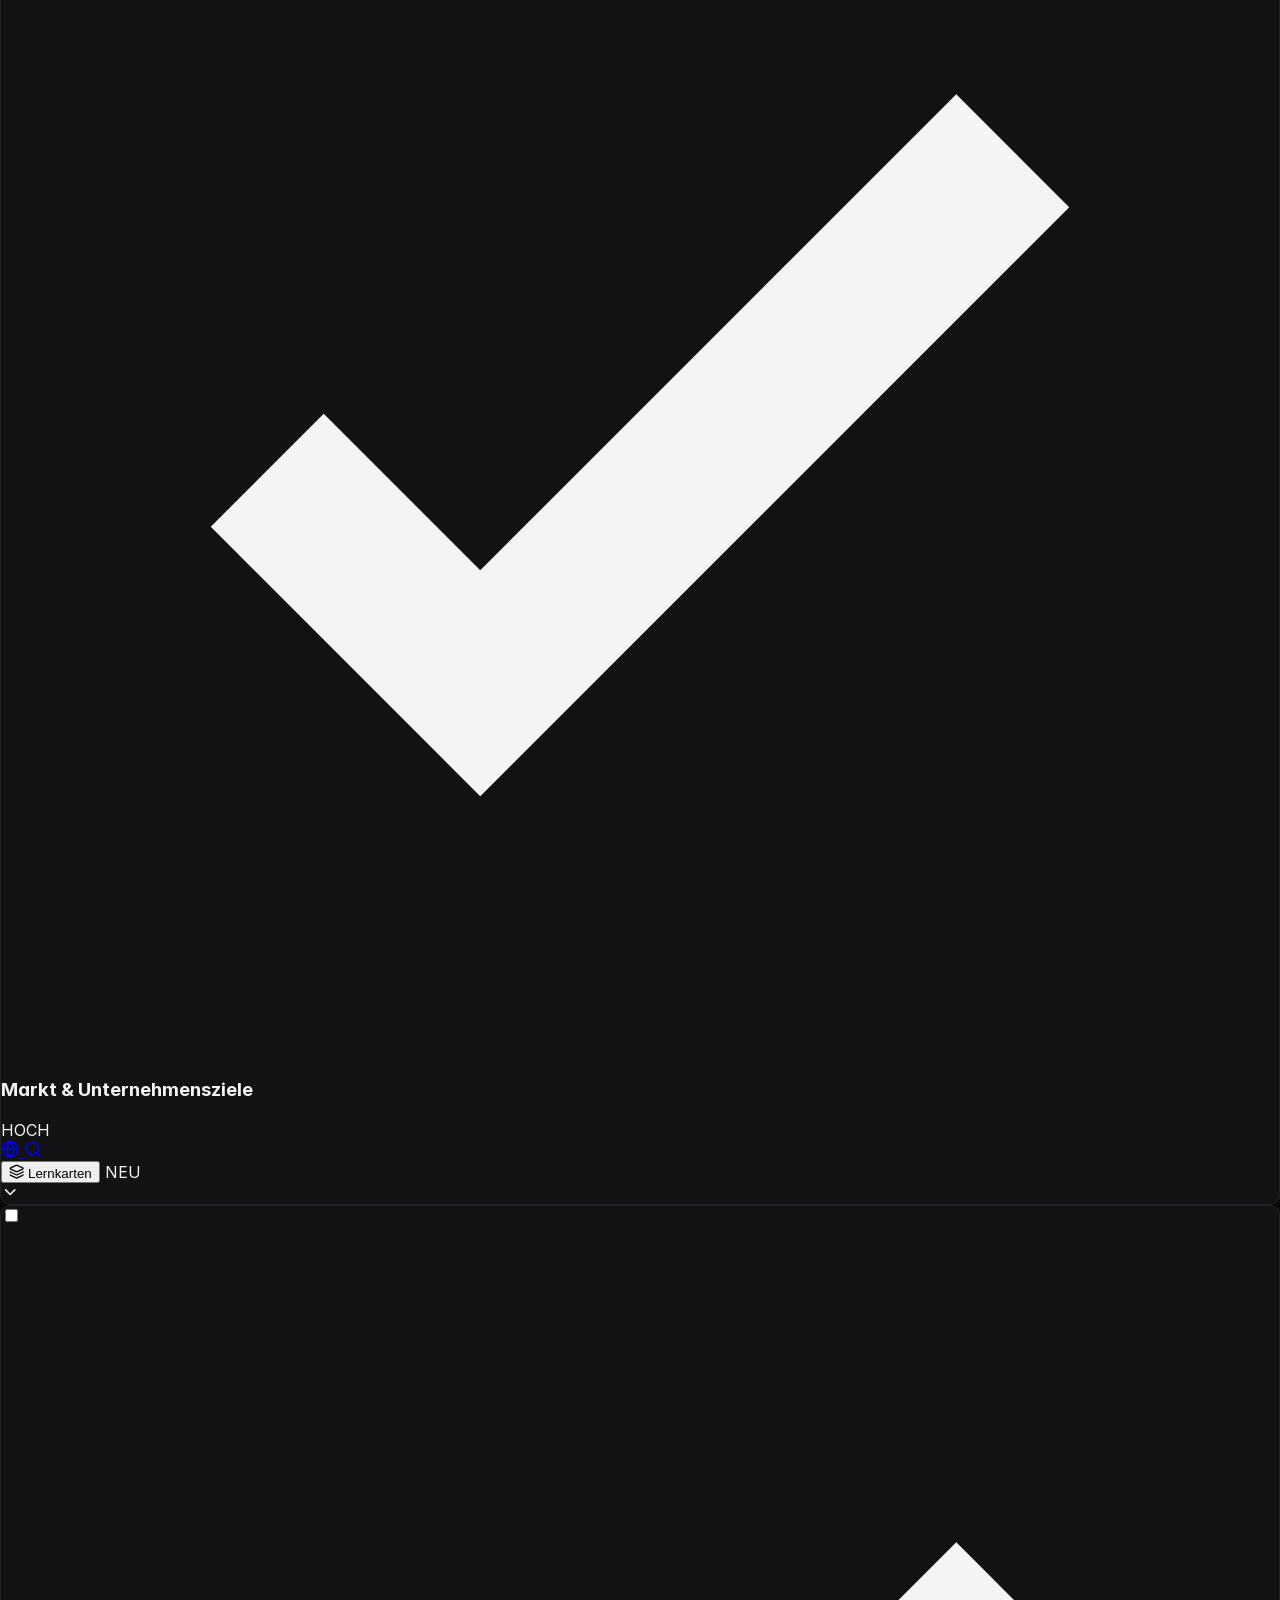
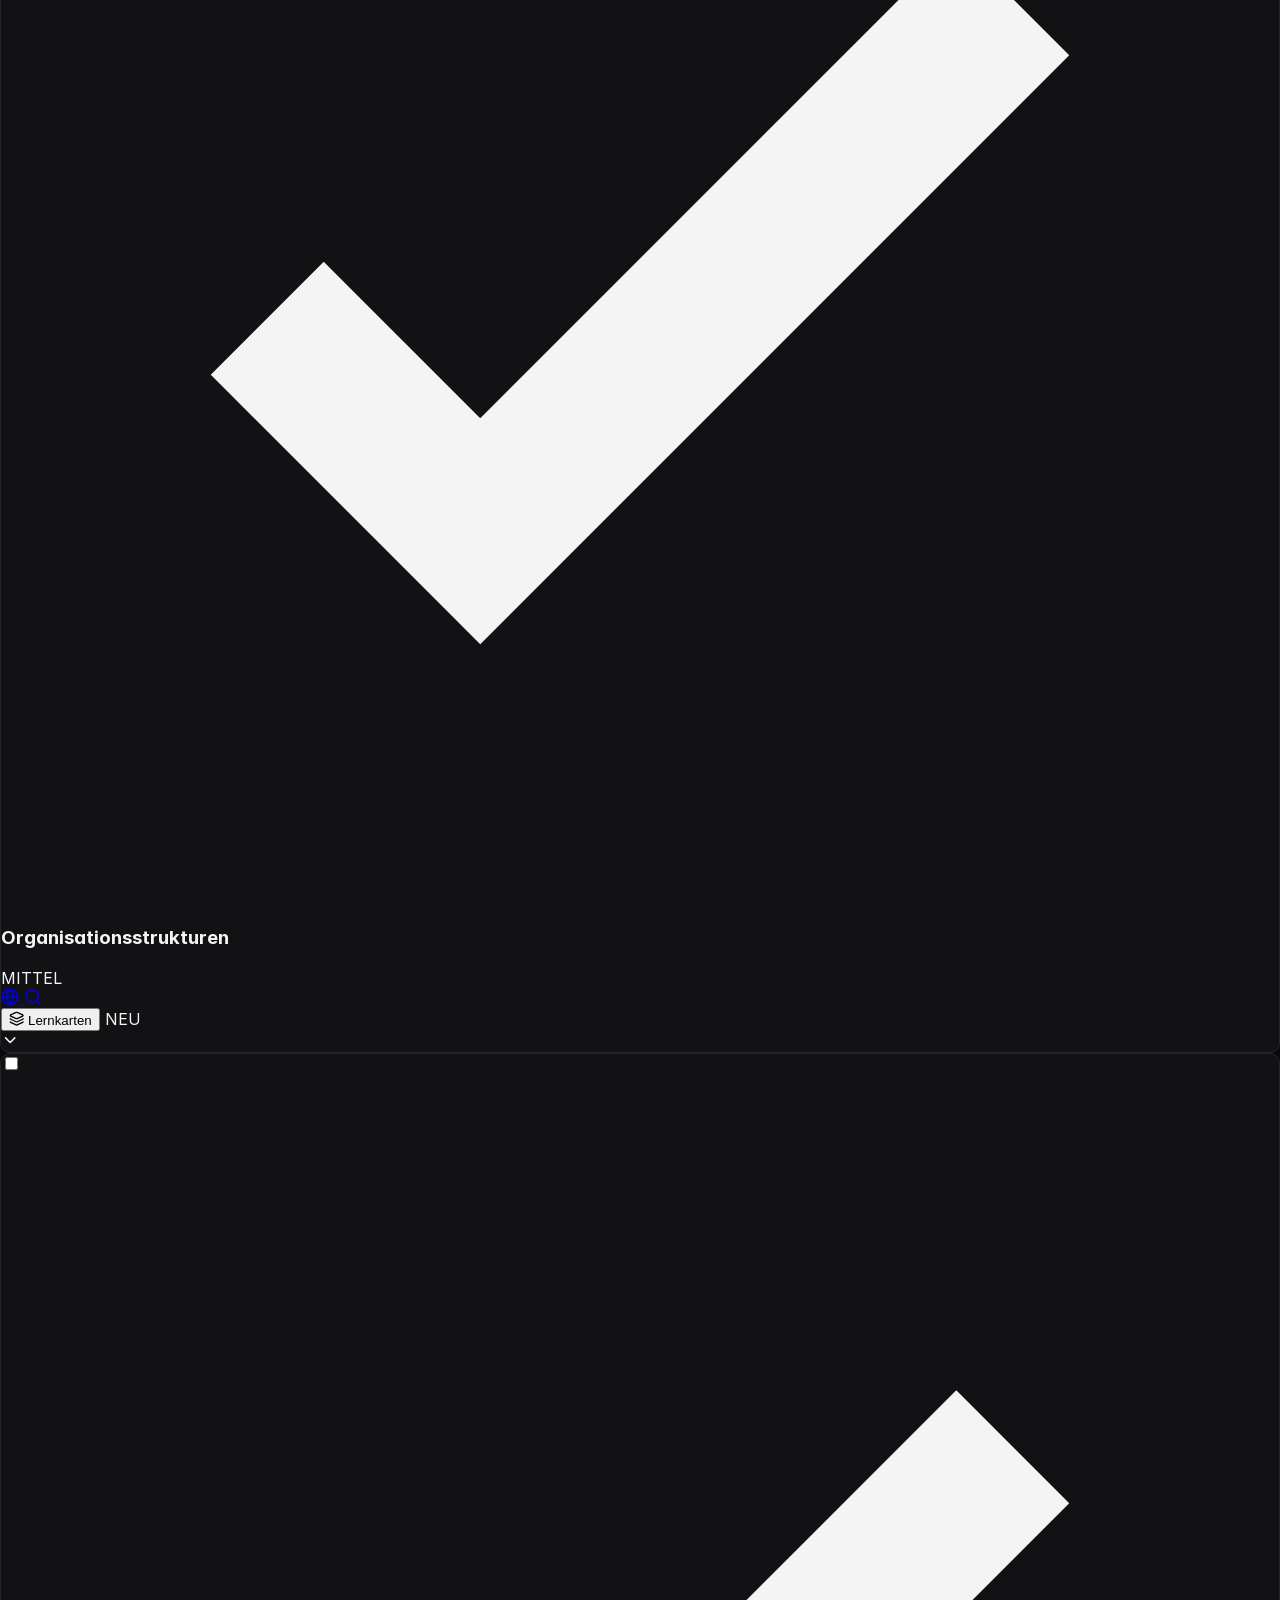
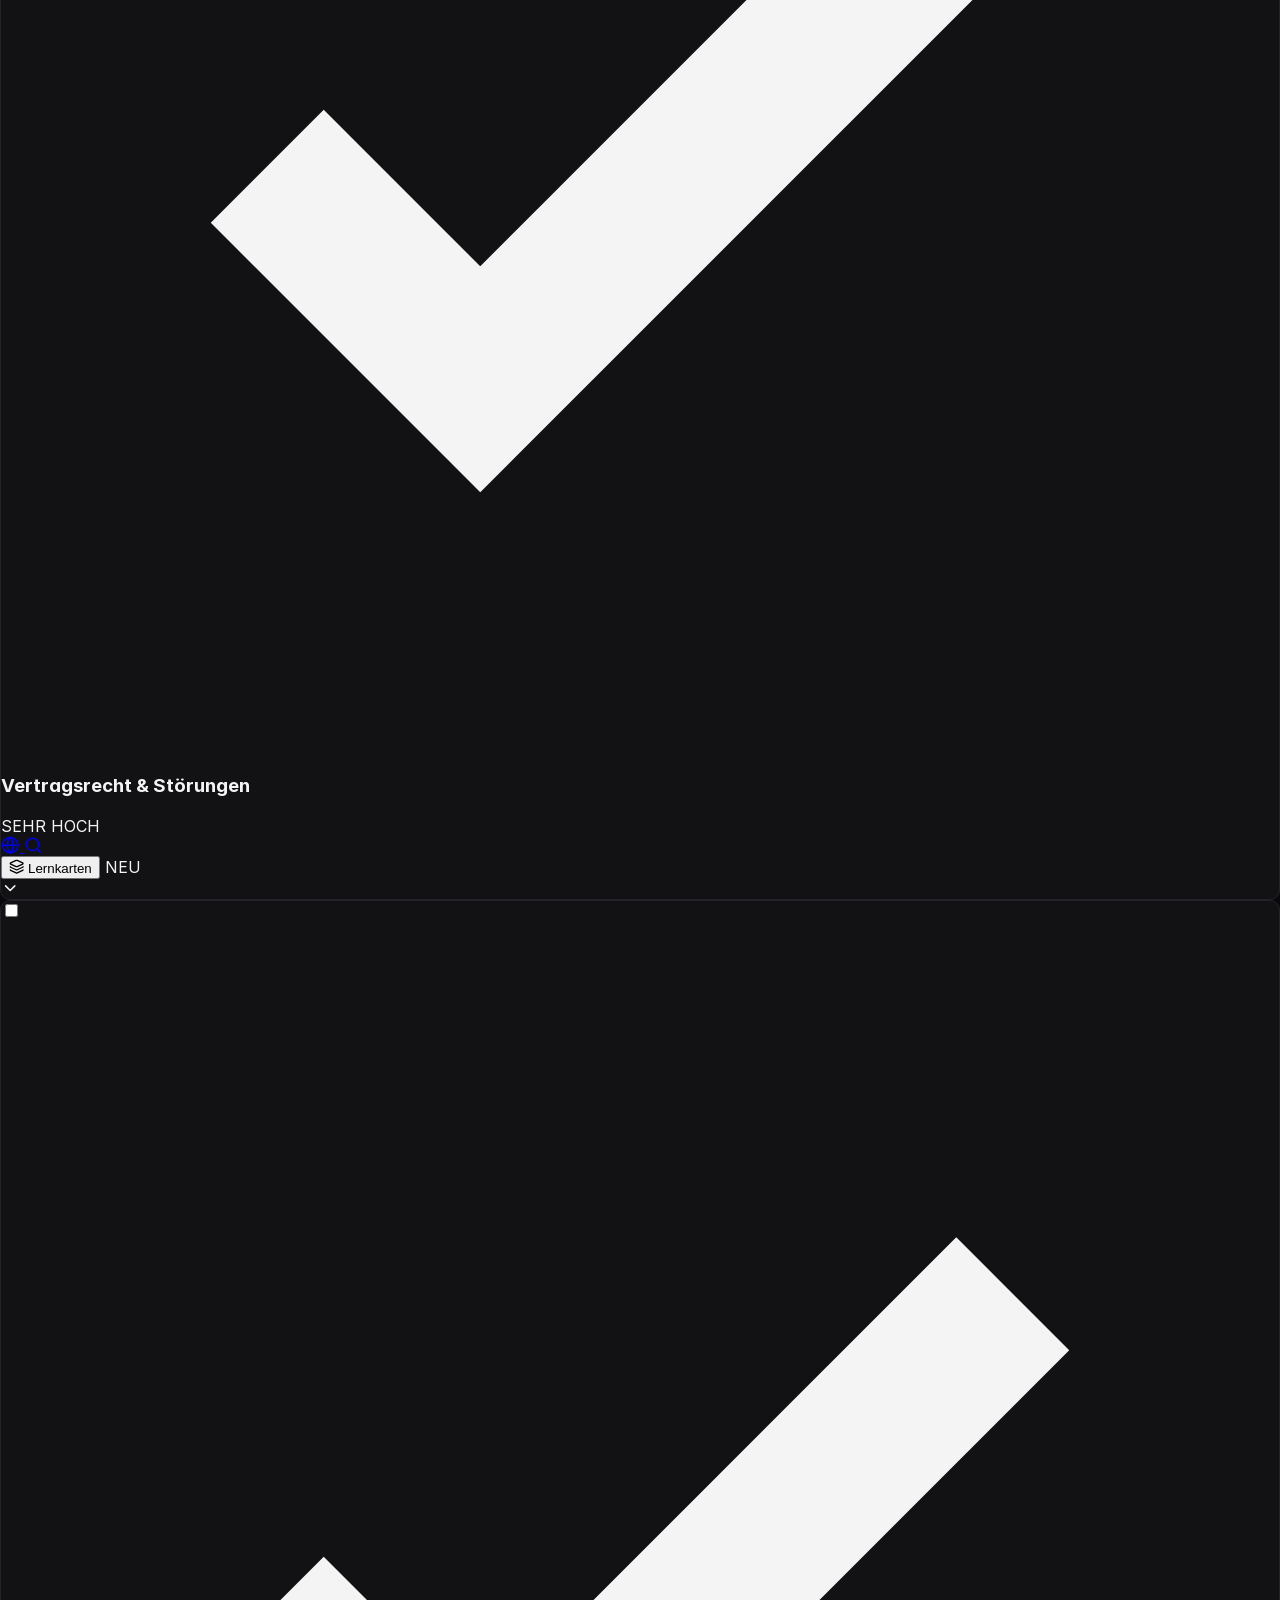
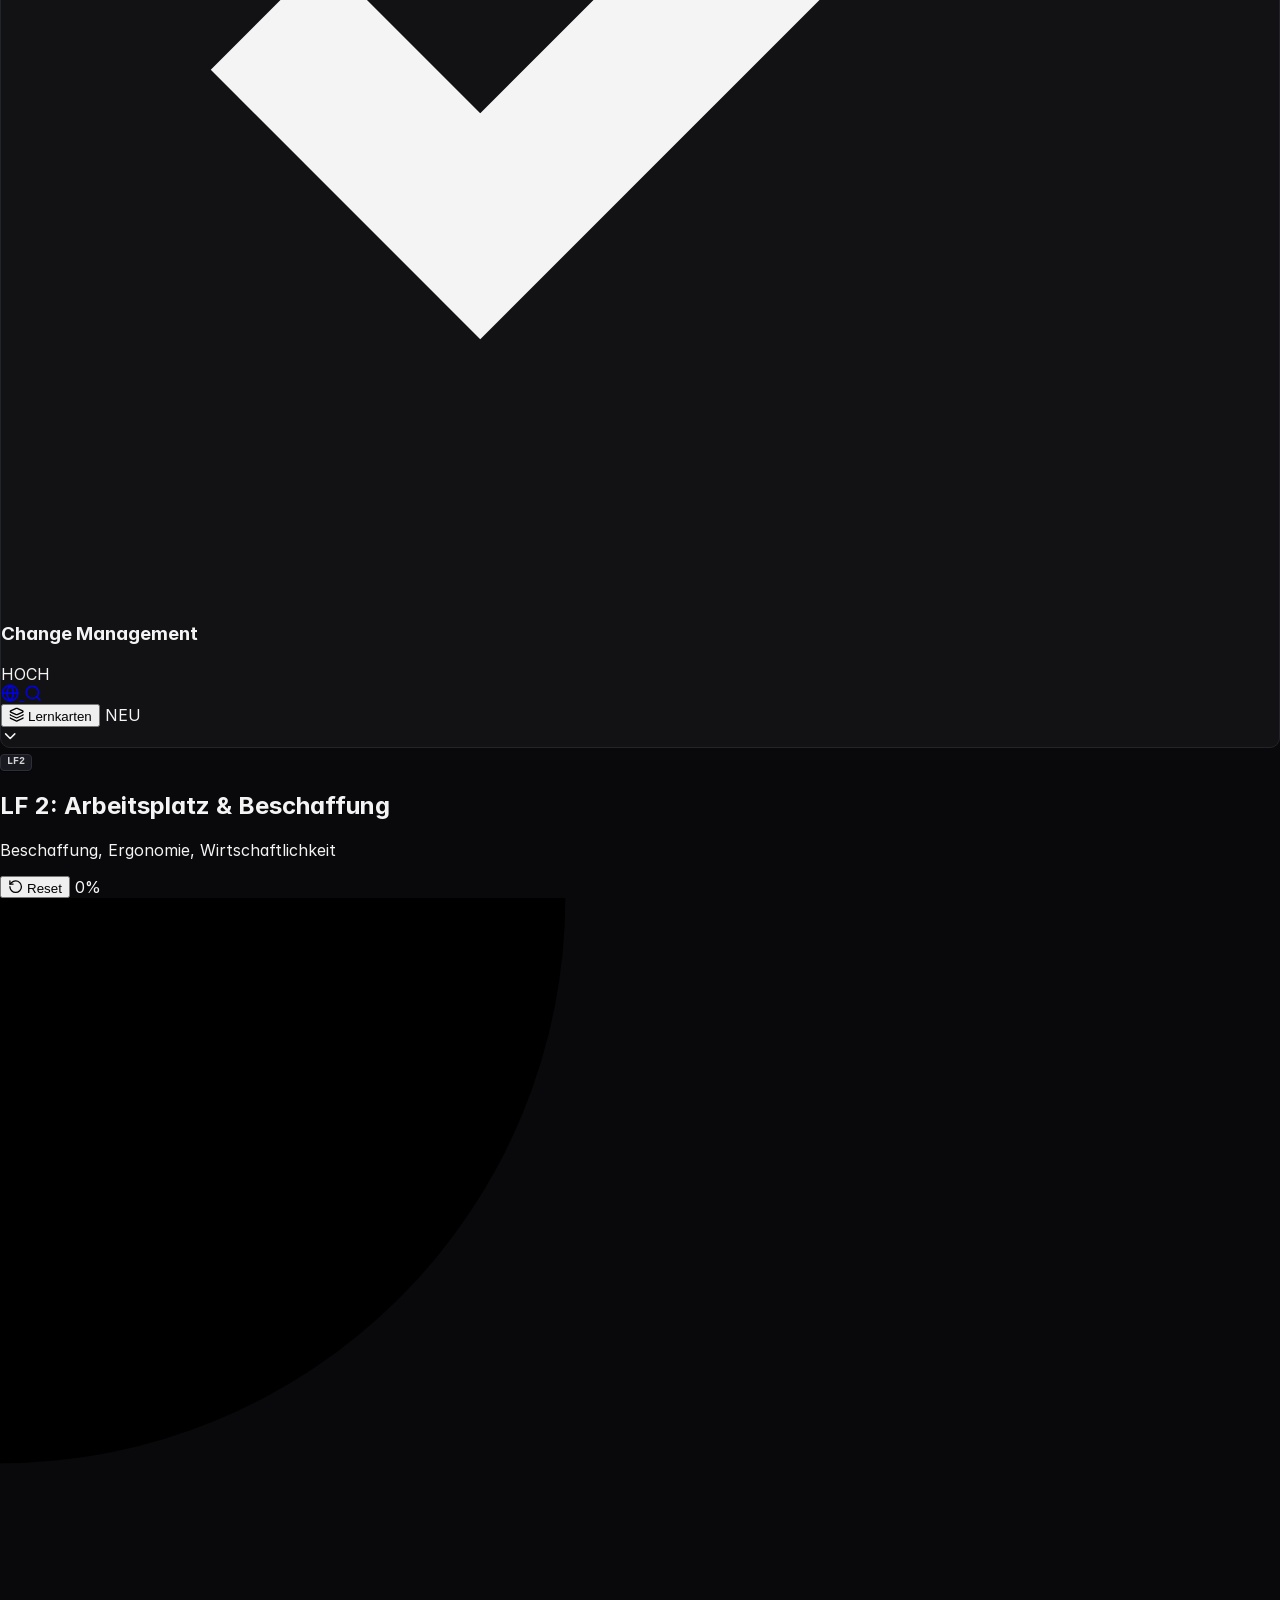
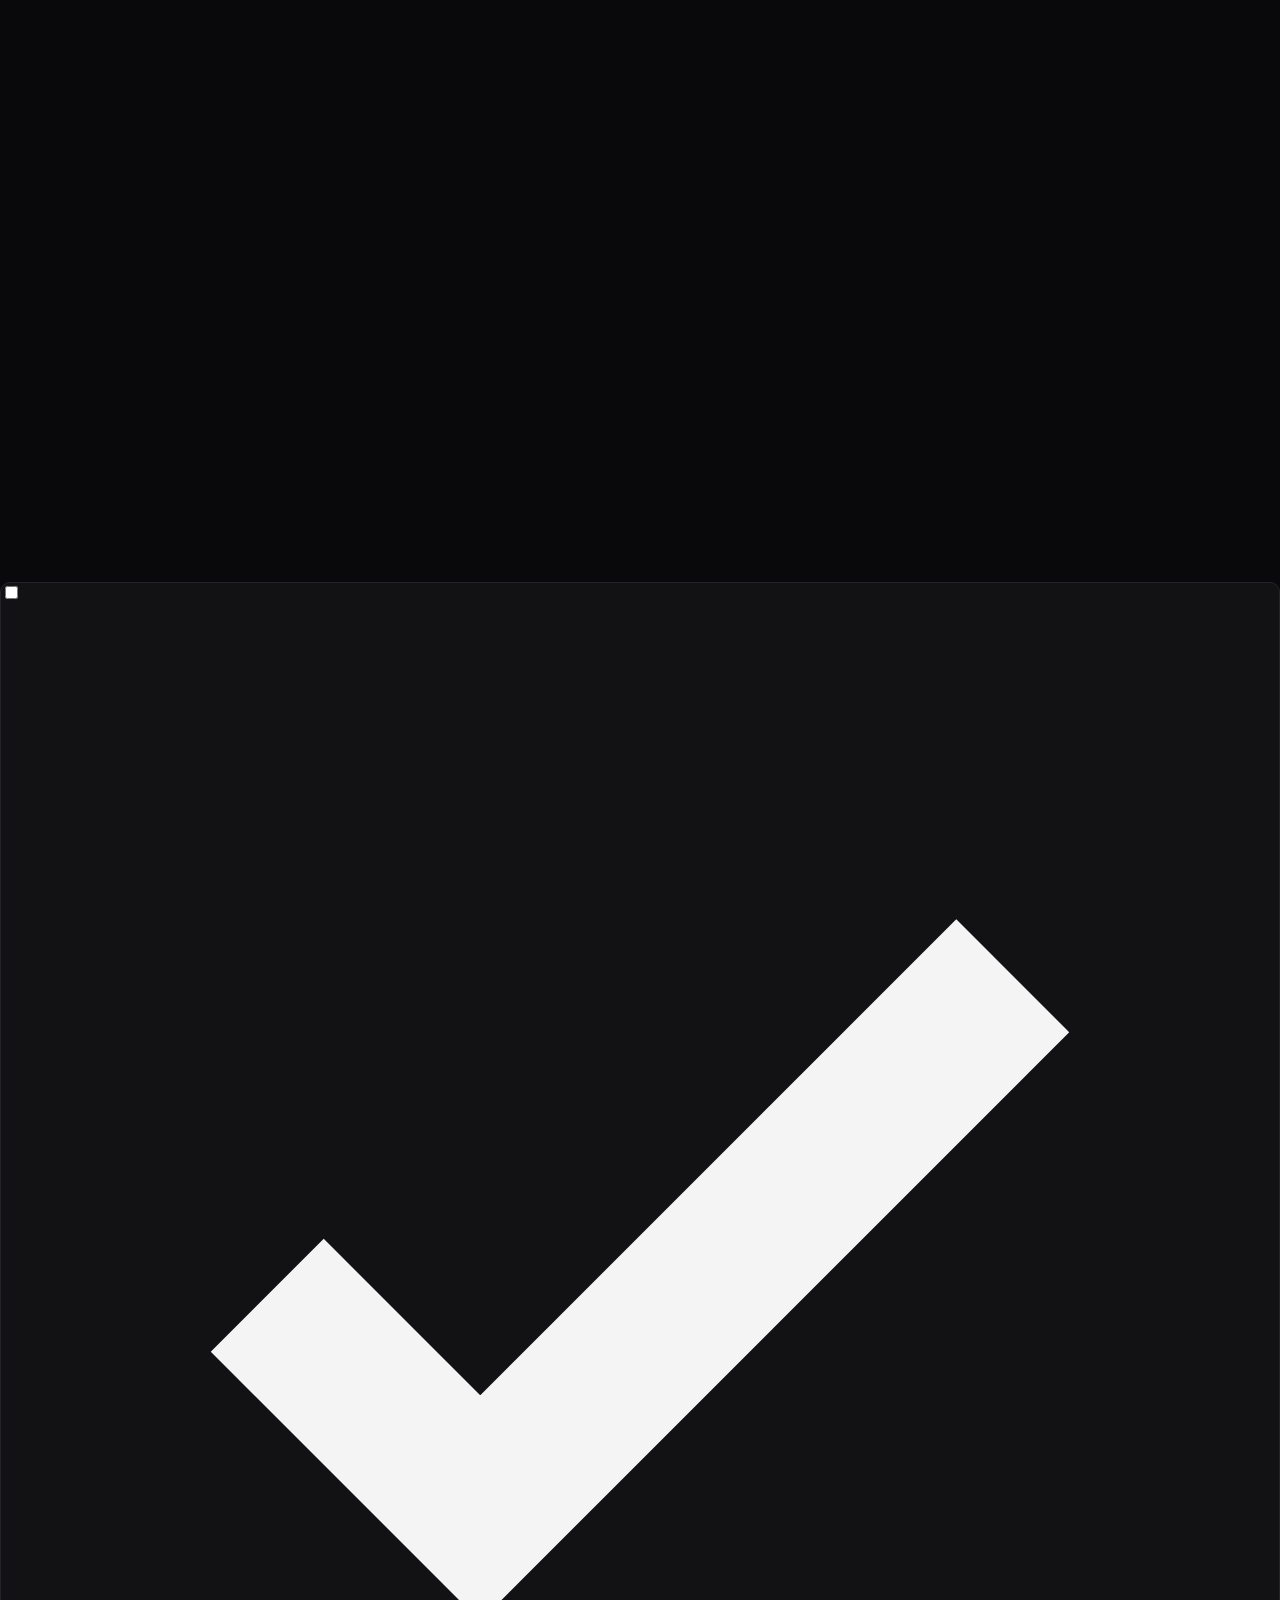
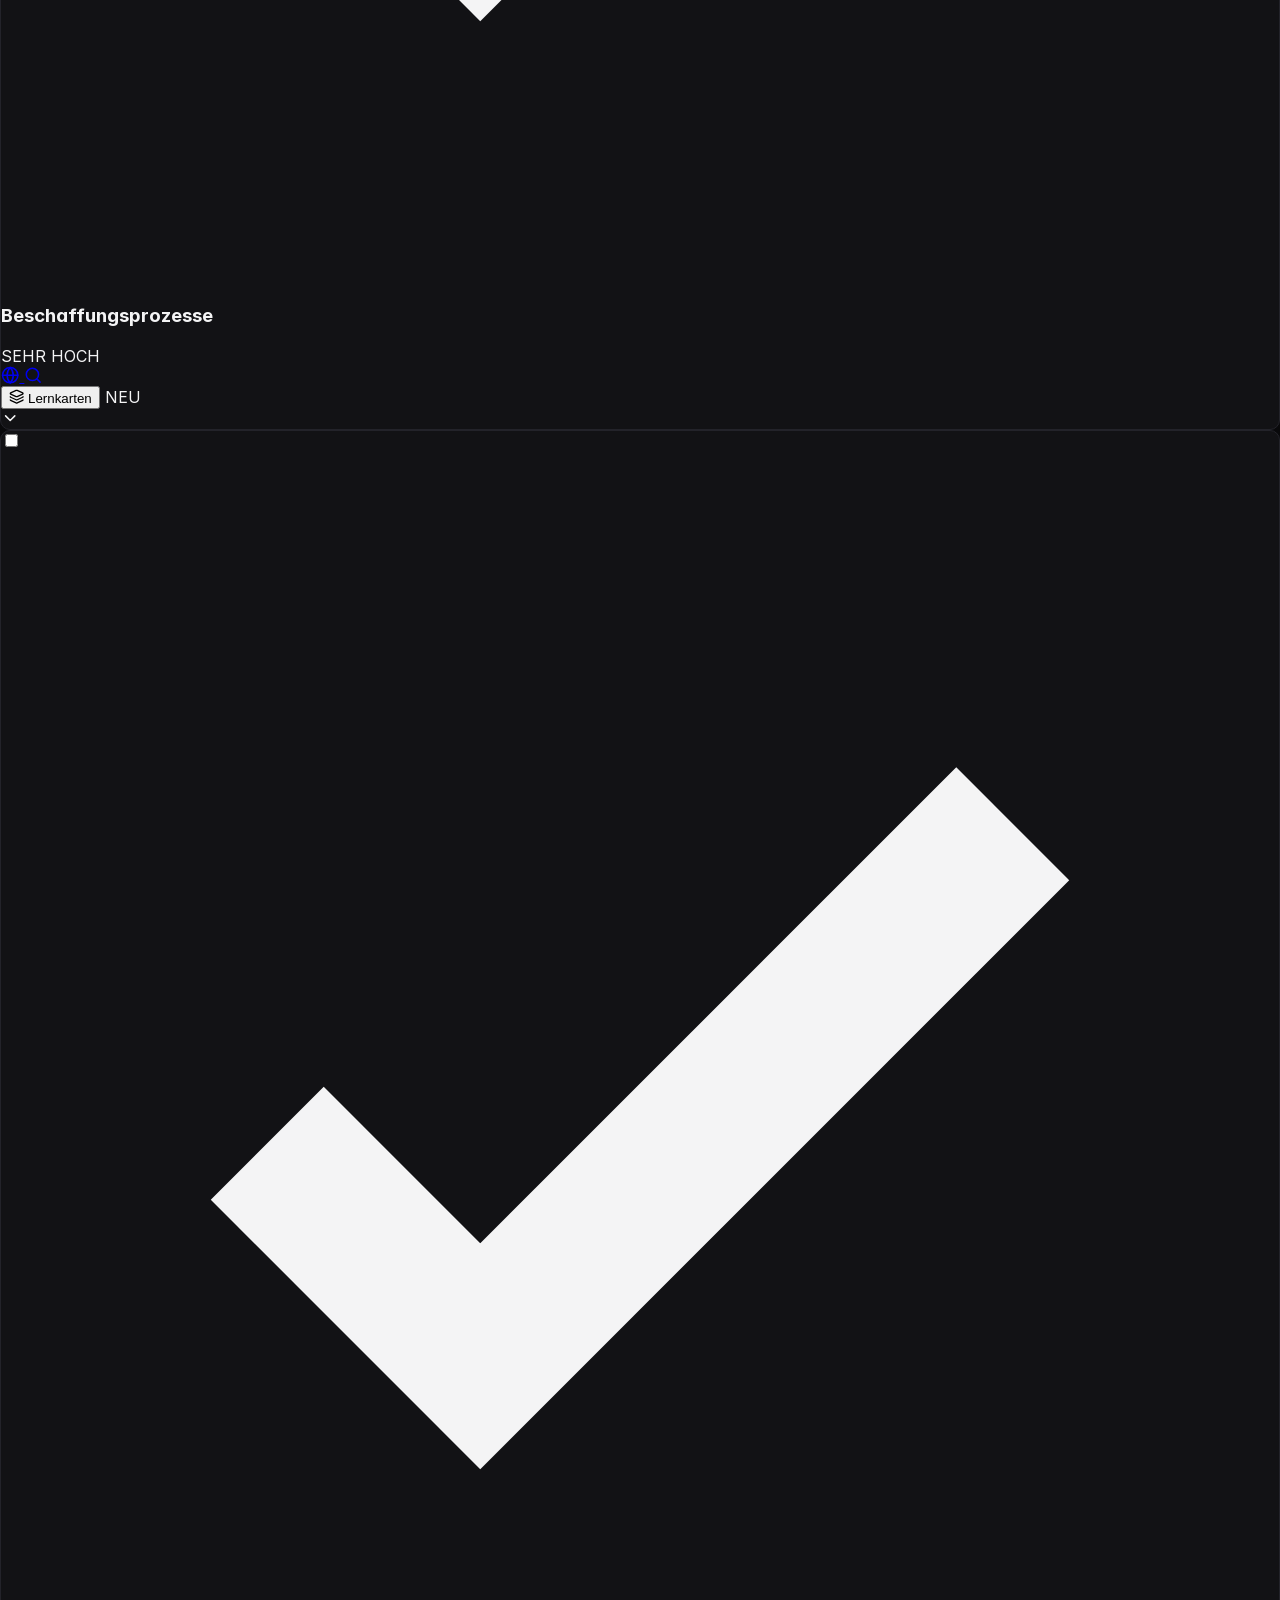
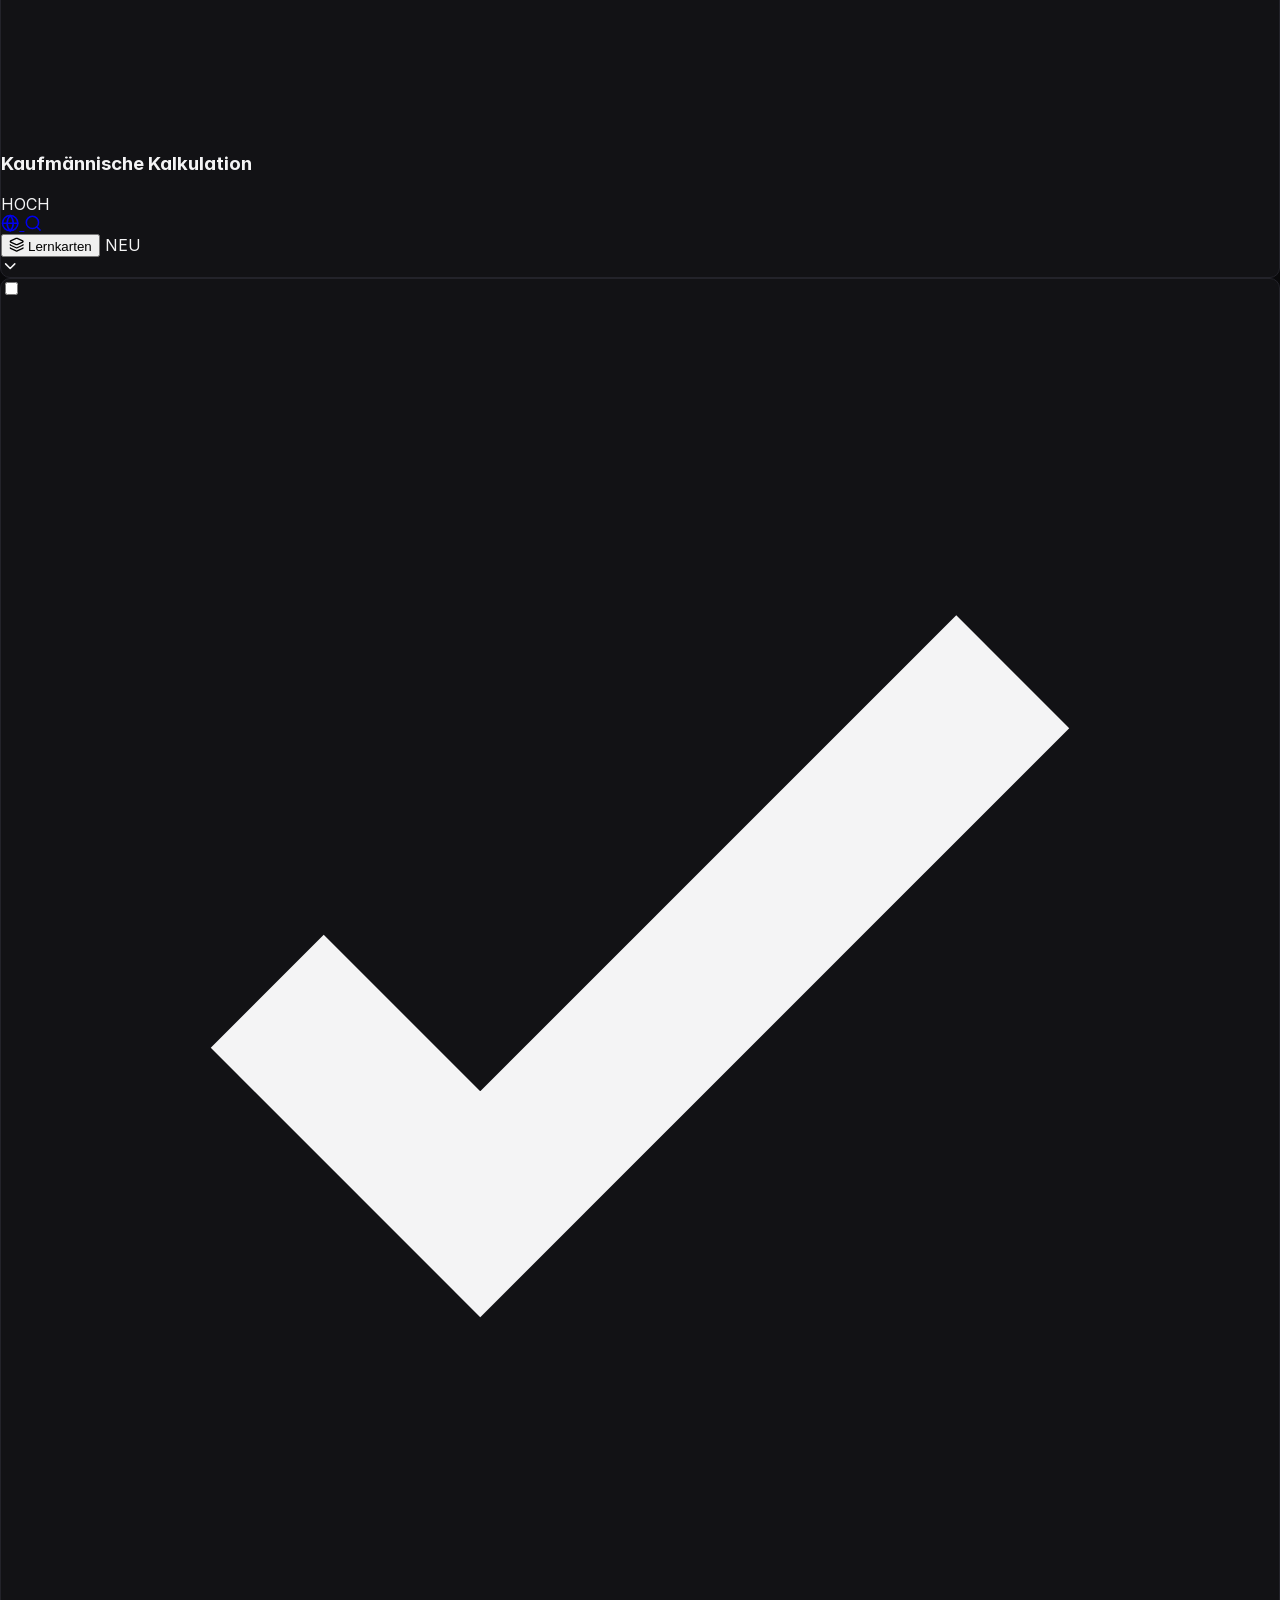
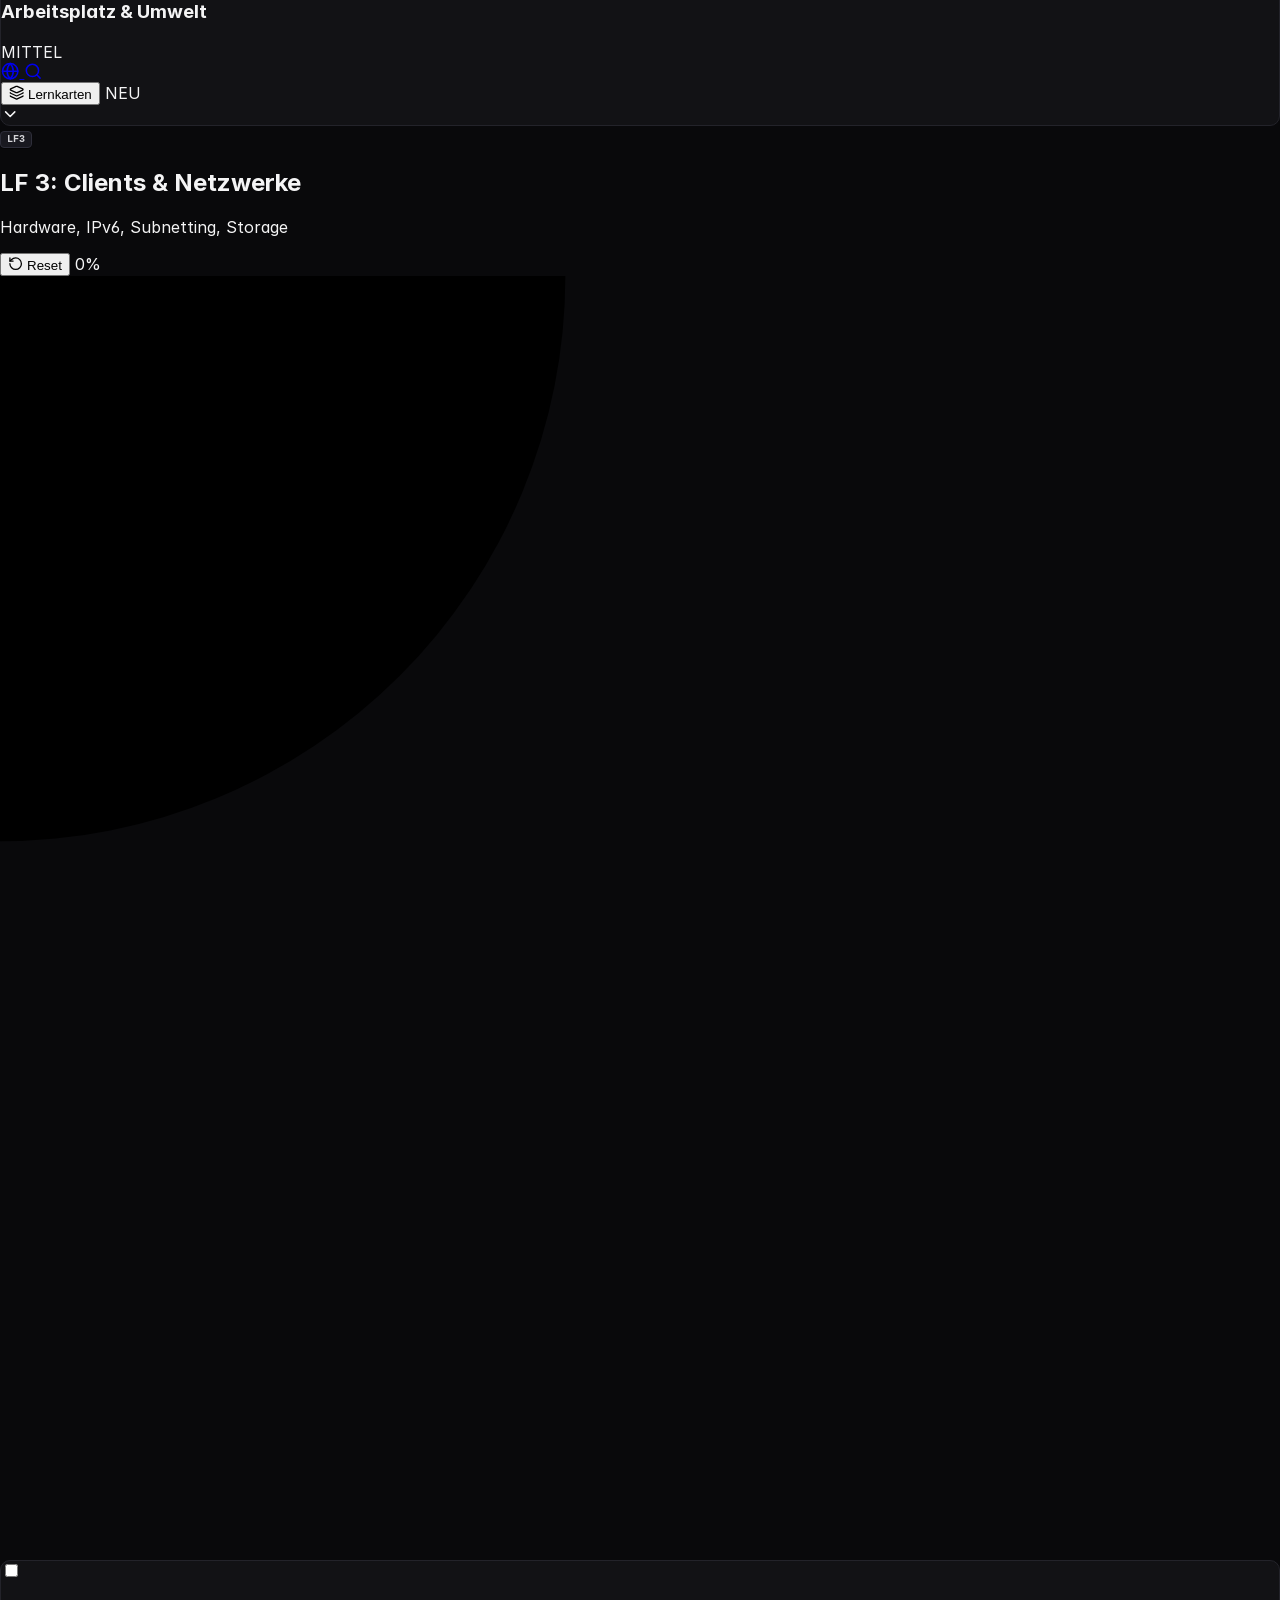
==== commit 39acbd12: "style(ui): polish release banner, replace emojis with lucide icons and refine typography" ====
--- a/index.html
+++ b/index.html
@@ -301,12 +301,13 @@
       <section id="infoBox" class="border border-dark-border rounded-xl bg-dark-card overflow-hidden">
         <div class="px-4 py-3 bg-dark-card/60 flex items-center justify-between gap-3 select-none">
           <div class="flex items-center gap-2.5 min-w-0">
-            <span class="w-2 h-2 rounded-full bg-emerald-500 animate-pulse shrink-0"></span>
-            <span class="font-mono text-xs font-bold text-white uppercase tracking-wider truncate">
-              Google Play Store · Offizieller Release
+            <span class="w-2 h-2 rounded-full bg-emerald-500 shrink-0"></span>
+            <span class="font-mono text-xs font-semibold text-white uppercase tracking-wider truncate">
+              Google Play Store Release
             </span>
-            <span class="hidden sm:inline-flex kbd-cap text-[9px] text-blue-400 border-blue-900/40 bg-blue-950/20">
-              Alle 3 Apps live! 🎉
+            <span class="hidden sm:inline-flex items-center gap-1.5 kbd-cap text-[9px] text-blue-400 border-blue-900/40 bg-blue-950/20">
+              <i data-lucide="check" class="w-3 h-3"></i>
+              <span>Produktion</span>
             </span>
           </div>
           <div class="flex items-center gap-2 shrink-0">
@@ -322,16 +323,15 @@
         </div>
 
         <div id="infoBoxContent" class="px-4 py-3.5 border-t border-dark-border text-xs text-dark-muted space-y-3">
-          <div class="space-y-2">
+          <p class="leading-relaxed">
+            Die Prüfungstrainer für <strong class="text-white">AP1</strong>, <strong class="text-white">AP2 FIAE</strong> und <strong class="text-white">AP2 FISI</strong> sind ab sofort offiziell im Google Play Store verfügbar – dauerhaft kostenlos, werbefrei und ohne Registrierung. Vielen Dank an alle Tester aus der Community für die Unterstützung während der Closed Beta.
+          </p>
+
+          <div class="p-2.5 rounded-lg bg-dark-bg/60 border border-dark-border flex items-start gap-2.5 text-[11px] text-dark-muted">
+            <i data-lucide="info" class="w-4 h-4 text-emerald-400 shrink-0 mt-0.5"></i>
             <p class="leading-relaxed">
-              <strong class="text-white">🎉 Wir haben es geschafft – vielen Dank an die Community!</strong> Durch euren großartigen Test-Einsatz sind ab sofort <strong class="text-white">alle 3 Prüfungstrainer (AP1, AP2 FIAE &amp; AP2 FISI) offiziell im Google Play Store</strong> verfügbar – dauerhaft 100% kostenlos, ohne Werbung und ohne Registrierung.
+              <strong class="text-zinc-200">Bisherige Beta-Tester:</strong> Im Google Play Store auf der jeweiligen App-Seite nach unten scrollen, auf <strong class="text-white">„Beta-Programm verlassen“</strong> tippen und die offizielle Store-Version installieren/aktualisieren, um zukünftig automatische Updates zu erhalten.
             </p>
-            <div class="p-2.5 rounded-lg bg-dark-bg/80 border border-dark-border/80 flex items-start sm:items-center gap-2.5 text-[11px] leading-snug">
-              <i data-lucide="info" class="w-4 h-4 text-amber-400 shrink-0 mt-0.5 sm:mt-0"></i>
-              <p>
-                <strong class="text-amber-300">Hinweis für bisherige Beta-Tester:</strong> Bitte im Google Play Store auf der jeweiligen App-Seite nach unten scrollen, auf <strong class="text-white">„Beta-Programm verlassen“</strong> tippen und die offizielle Store-Version installieren/aktualisieren, um zukünftig automatische Updates zu erhalten.
-              </p>
-            </div>
           </div>
 
           <div class="flex items-center justify-between gap-3 pt-1 border-t border-dark-border/50 flex-wrap">
@@ -343,7 +343,7 @@
                 rel="noopener"
                 class="px-3 py-1.5 rounded-lg bg-blue-600 hover:bg-blue-500 text-white font-semibold font-mono text-xs flex items-center gap-1.5 transition-colors shadow-sm"
               >
-                <i data-lucide="play" class="w-3 h-3 fill-white"></i> AP1 App
+                <i data-lucide="smartphone" class="w-3.5 h-3.5"></i> AP1
               </a>
               <a
                 href="https://play.google.com/store/apps/details?id=de.cwillam.ap2.tracker"
@@ -352,7 +352,7 @@
                 class="px-2.5 py-1.5 rounded-lg border border-dark-border hover:border-purple-500/50 bg-dark-bg text-dark-muted hover:text-purple-400 font-mono text-xs flex items-center gap-1.5 transition-colors"
                 title="AP2 FIAE Tracker im Google Play Store"
               >
-                <i data-lucide="play" class="w-3 h-3 text-purple-400"></i> AP2 FIAE
+                <i data-lucide="external-link" class="w-3 h-3 text-purple-400"></i> AP2 FIAE
               </a>
               <a
                 href="https://play.google.com/store/apps/details?id=de.cwillam.ap2_fisi.tracker"
@@ -361,7 +361,7 @@
                 class="px-2.5 py-1.5 rounded-lg border border-dark-border hover:border-emerald-500/50 bg-dark-bg text-dark-muted hover:text-emerald-400 font-mono text-xs flex items-center gap-1.5 transition-colors"
                 title="AP2 FISI Tracker im Google Play Store"
               >
-                <i data-lucide="play" class="w-3 h-3 text-emerald-400"></i> AP2 FISI
+                <i data-lucide="external-link" class="w-3 h-3 text-emerald-400"></i> AP2 FISI
               </a>
             </div>
 
@@ -379,7 +379,7 @@
                 href="bildungseinrichtungen.html"
                 class="px-2.5 py-1.5 rounded-lg border border-dark-border hover:border-dark-strong bg-dark-bg text-dark-muted hover:text-white font-mono text-xs flex items-center gap-1.5 transition-colors"
               >
-                <i data-lucide="graduation-cap" class="w-3 h-3"></i> Für Lehrkräfte
+                <i data-lucide="graduation-cap" class="w-3.5 h-3.5"></i> Für Lehrkräfte
               </a>
             </div>
           </div>
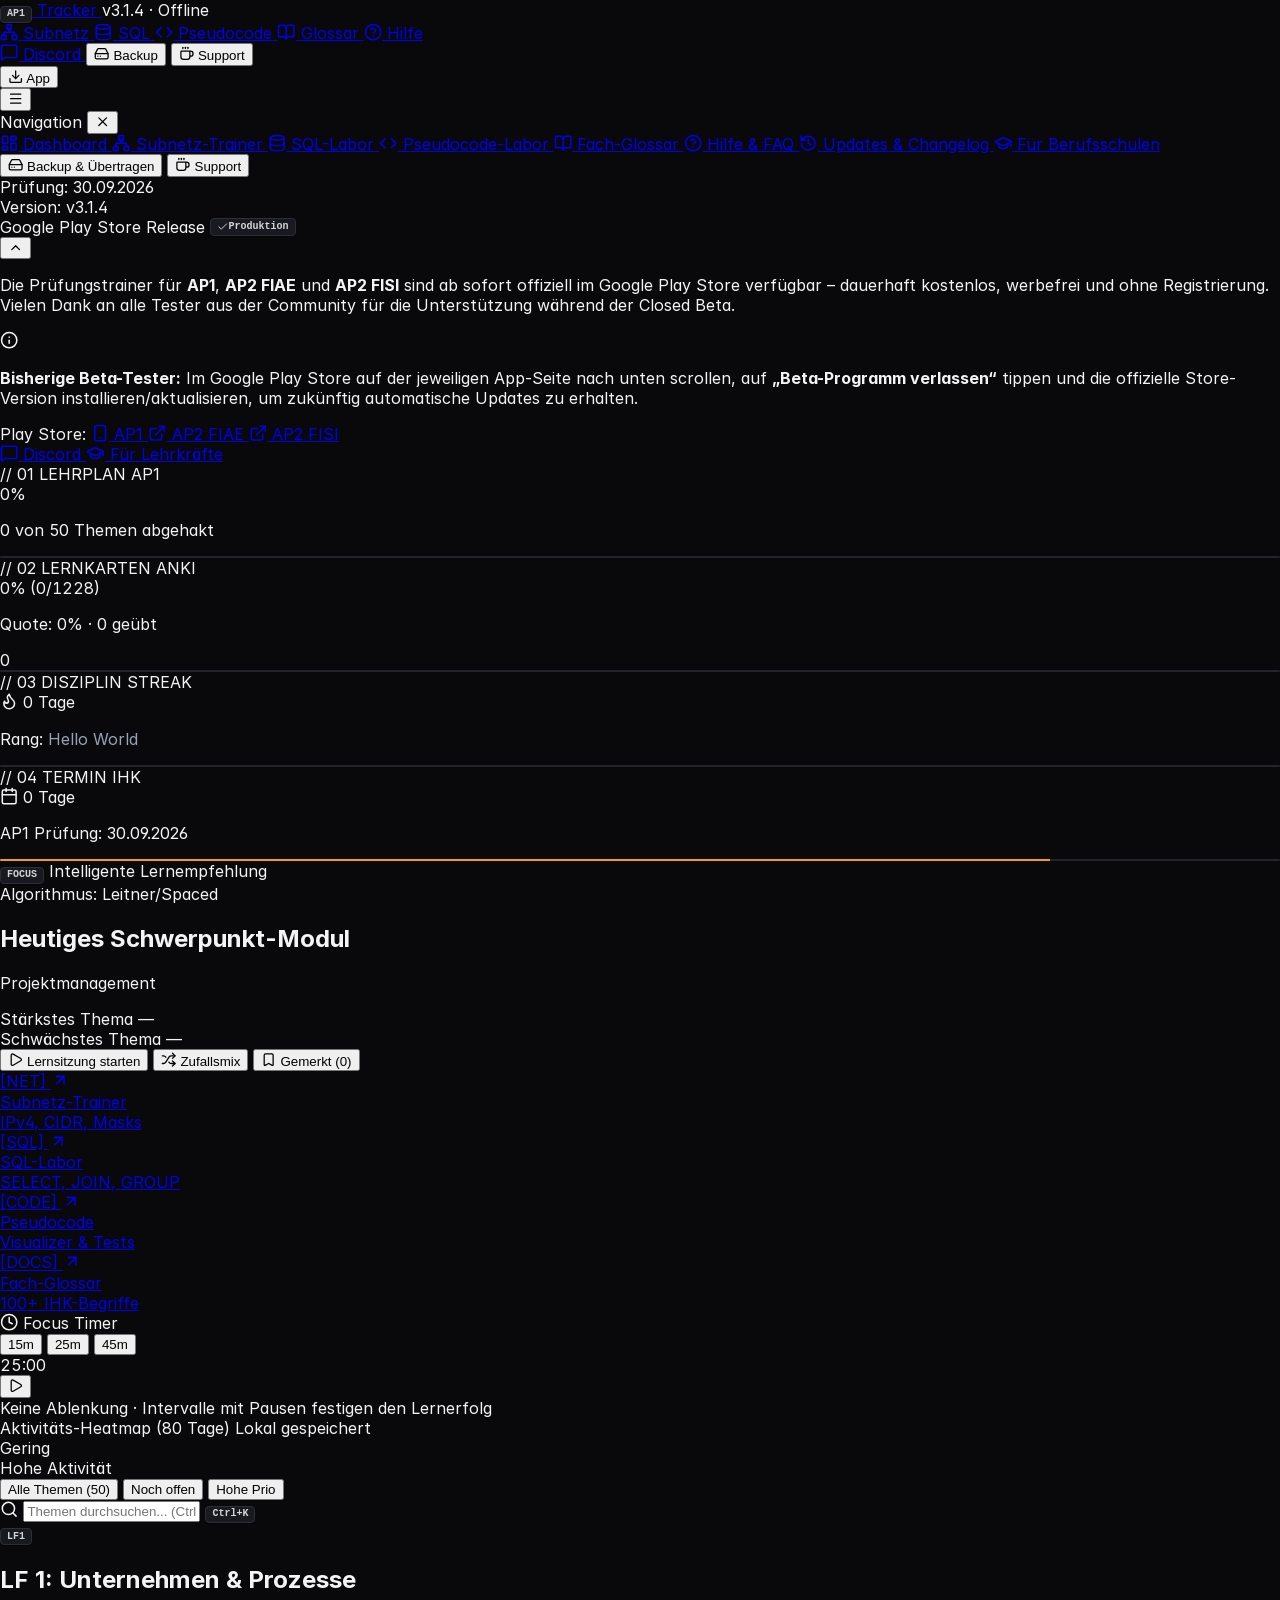
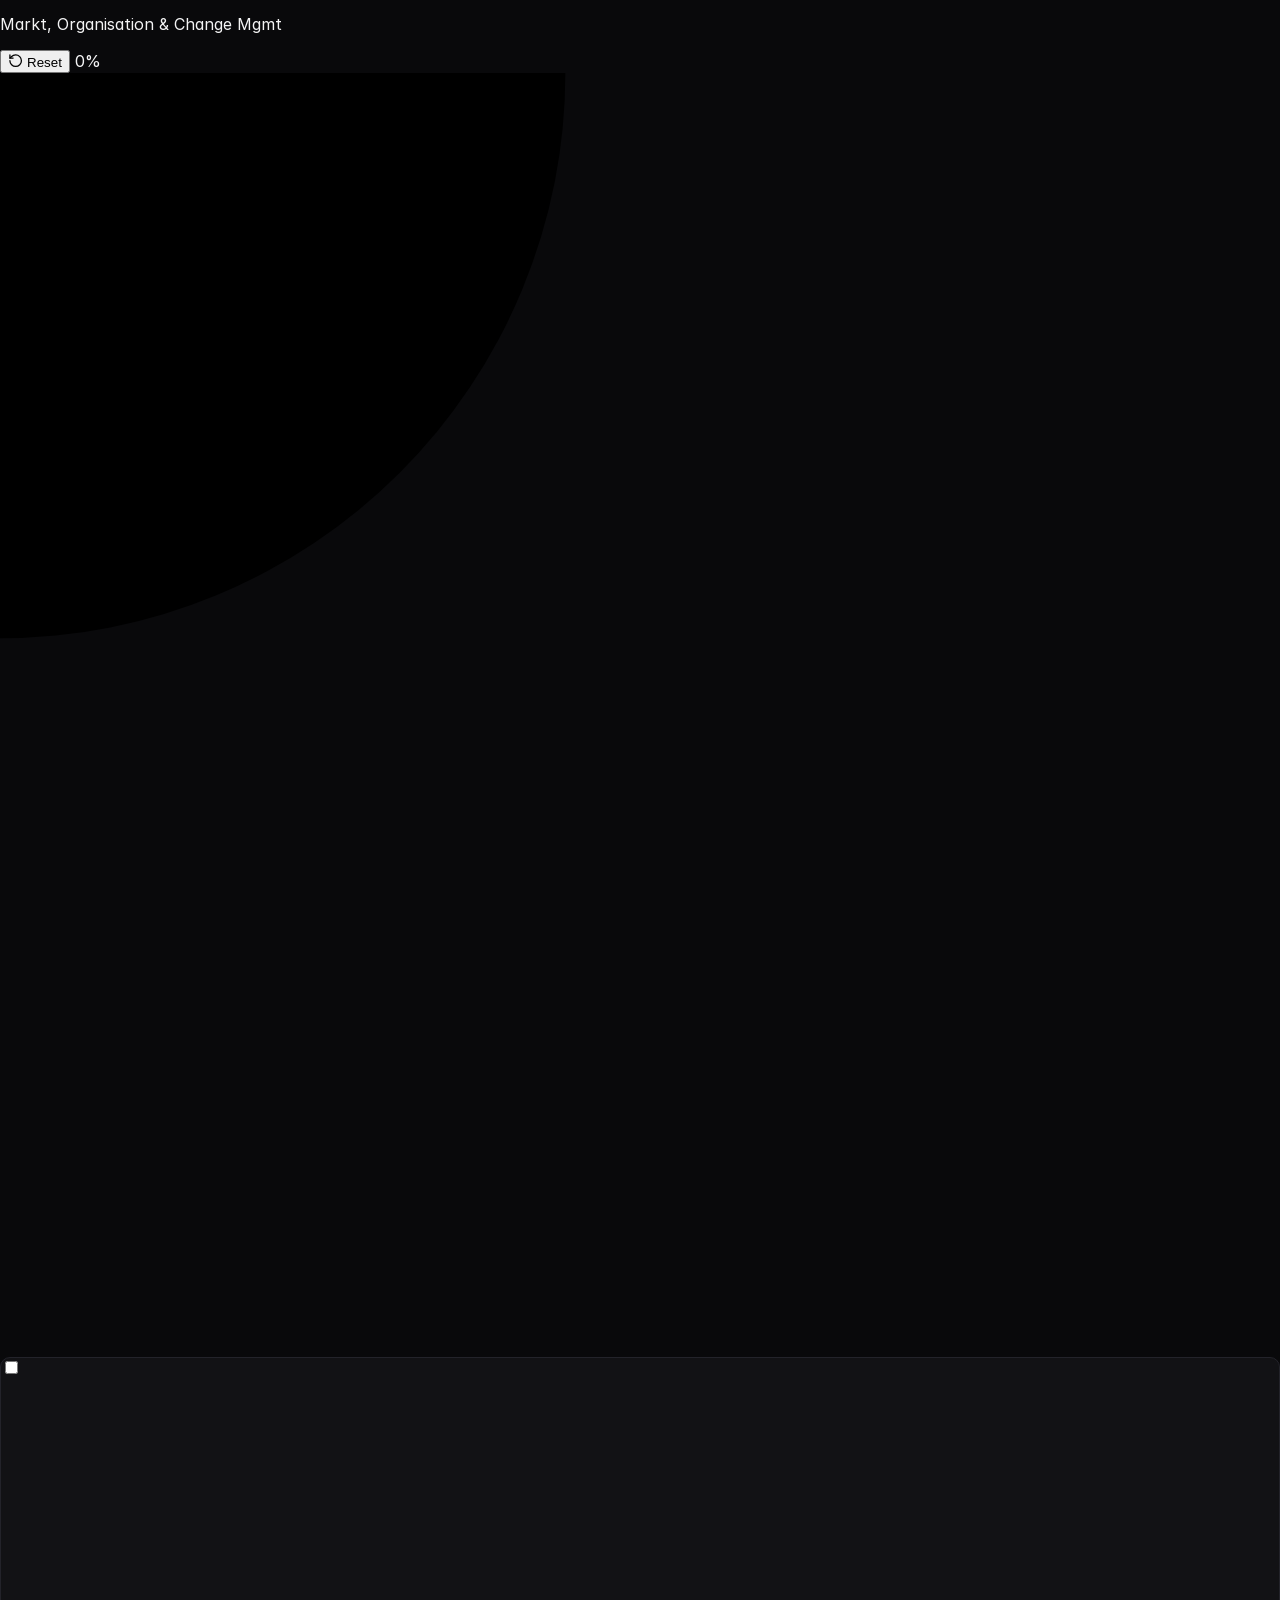
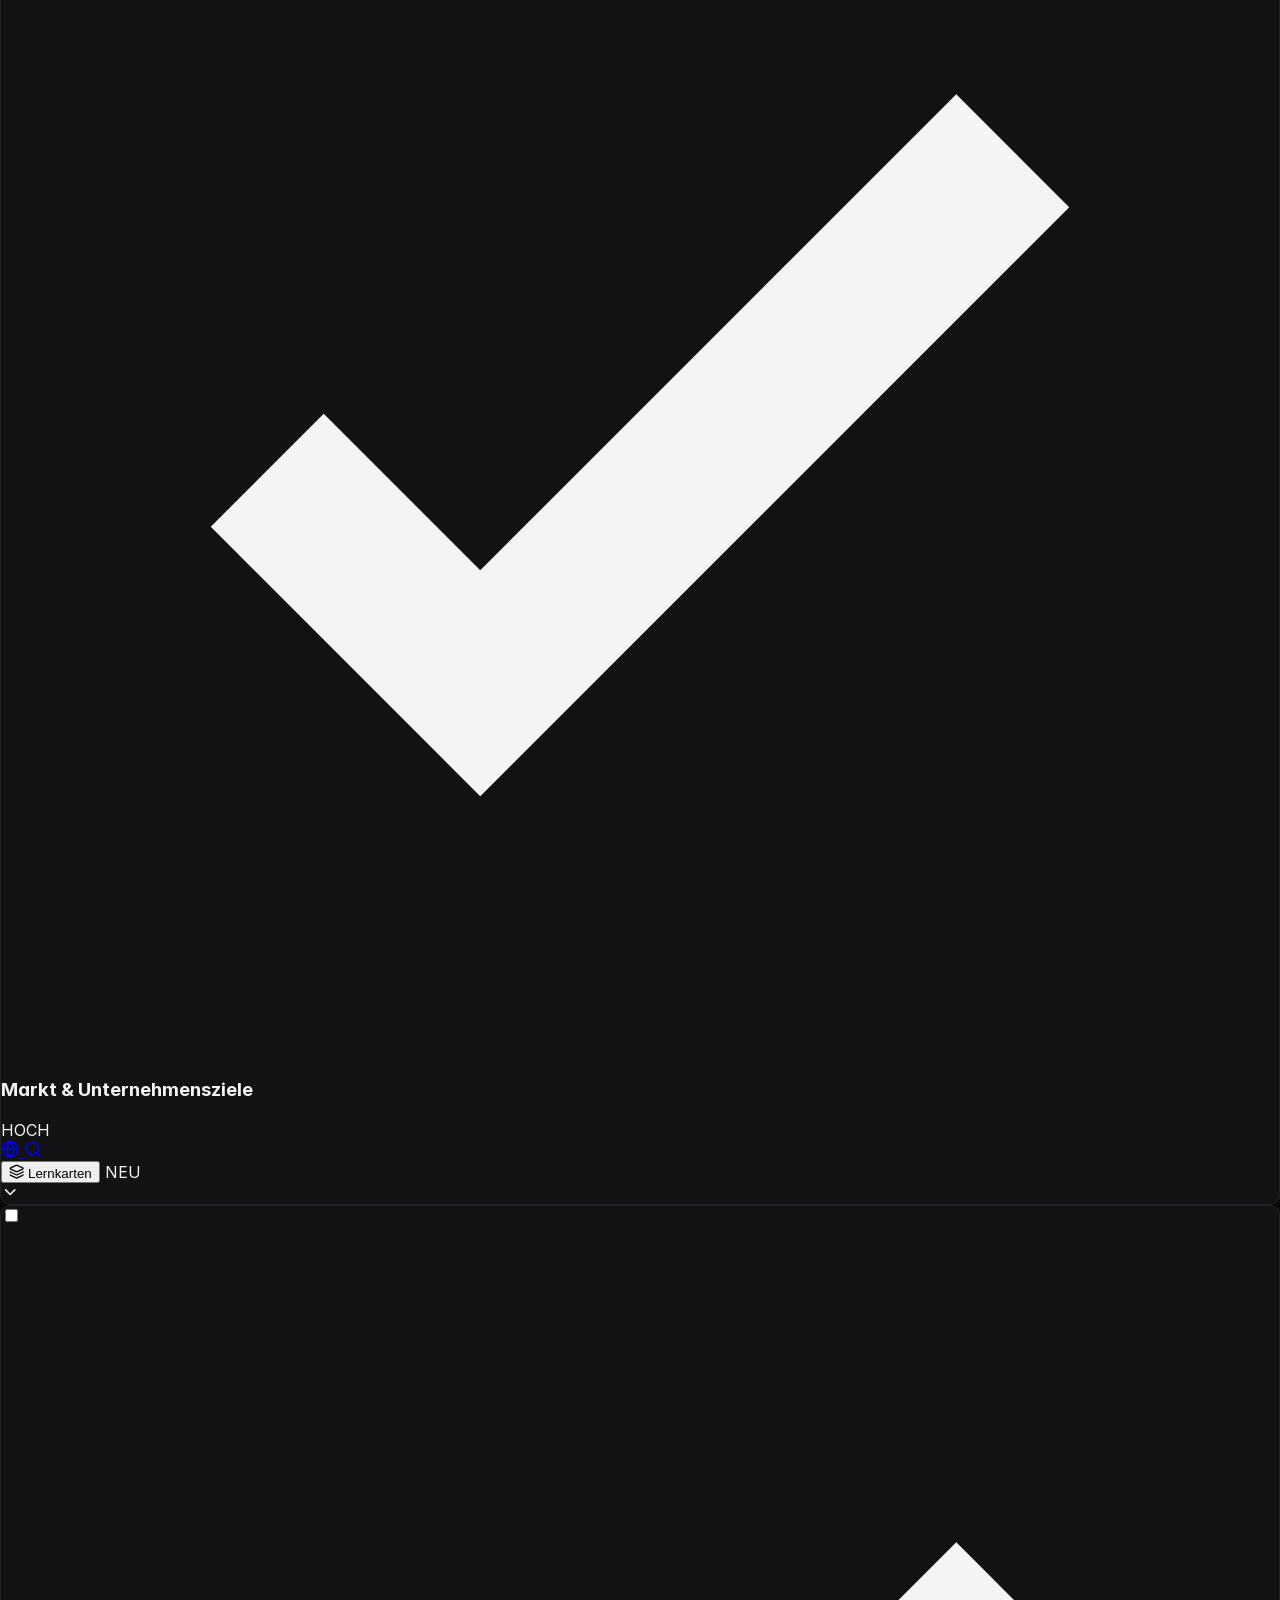
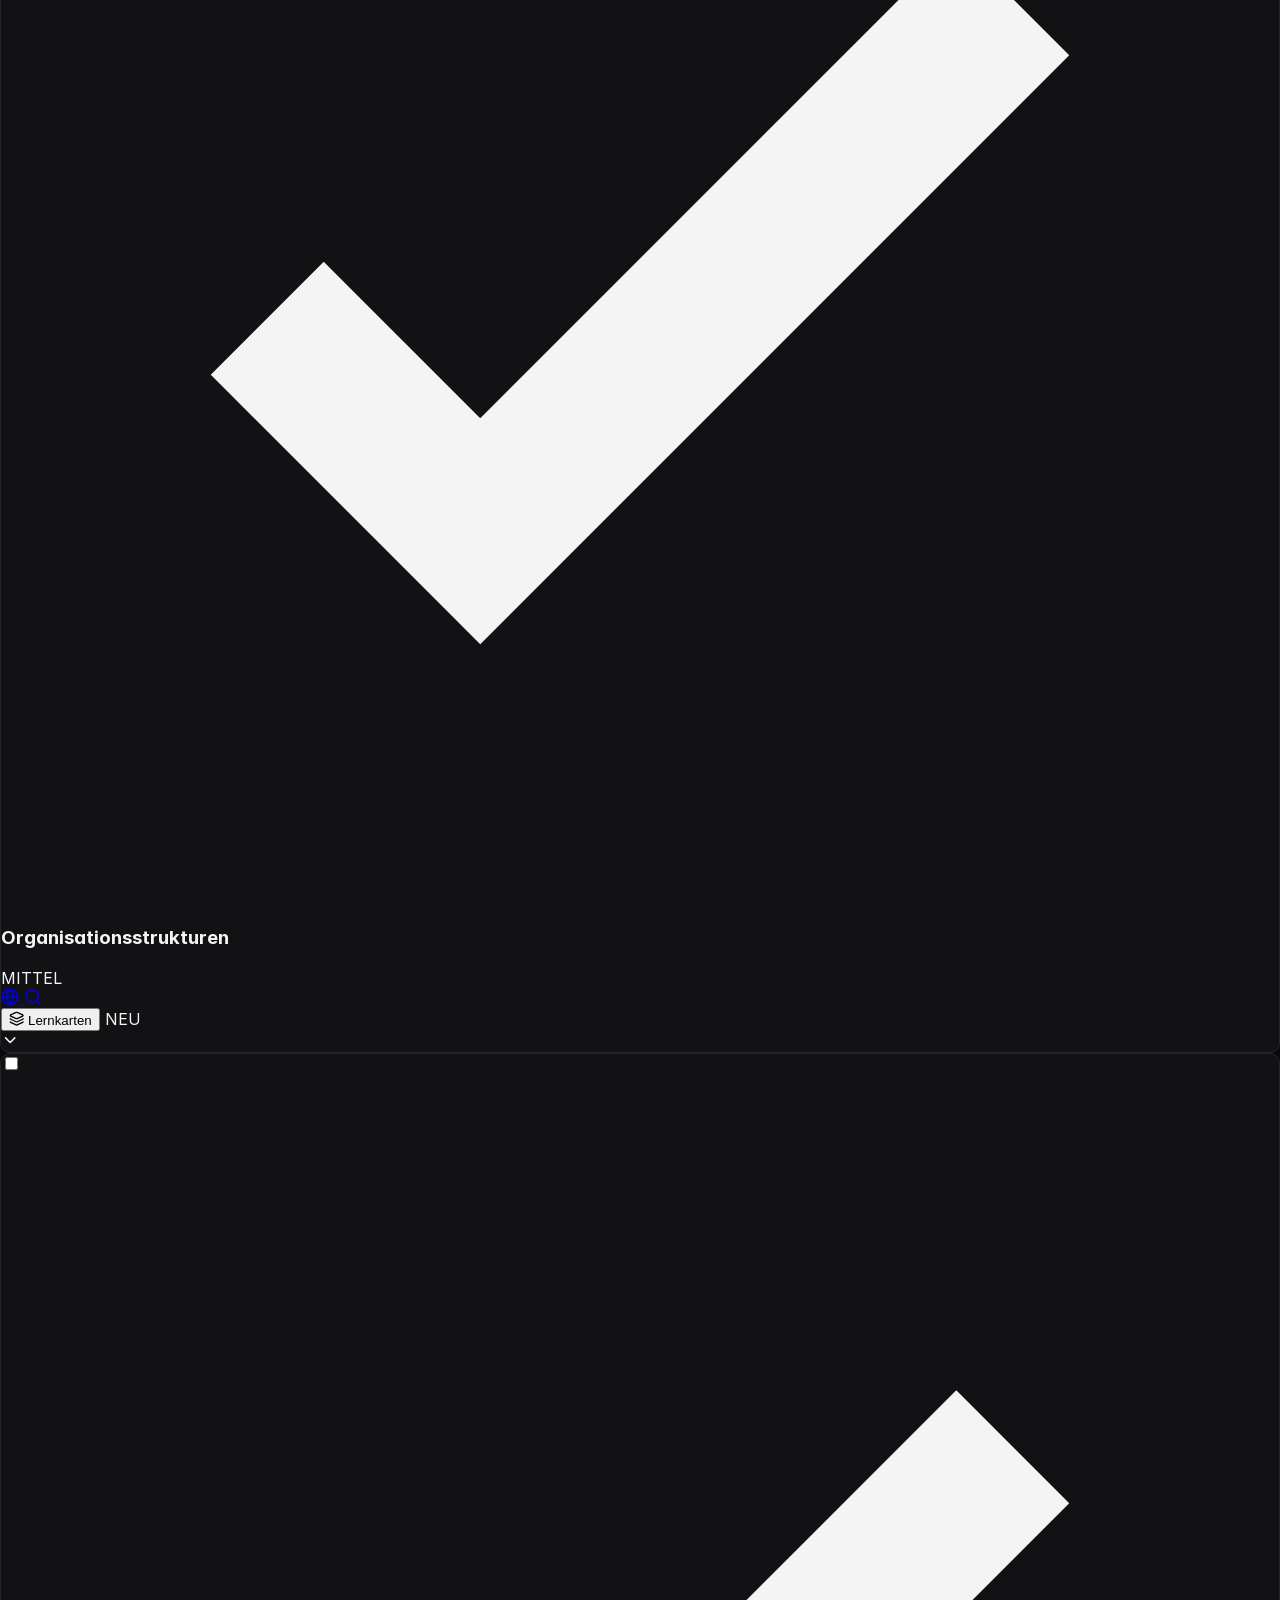
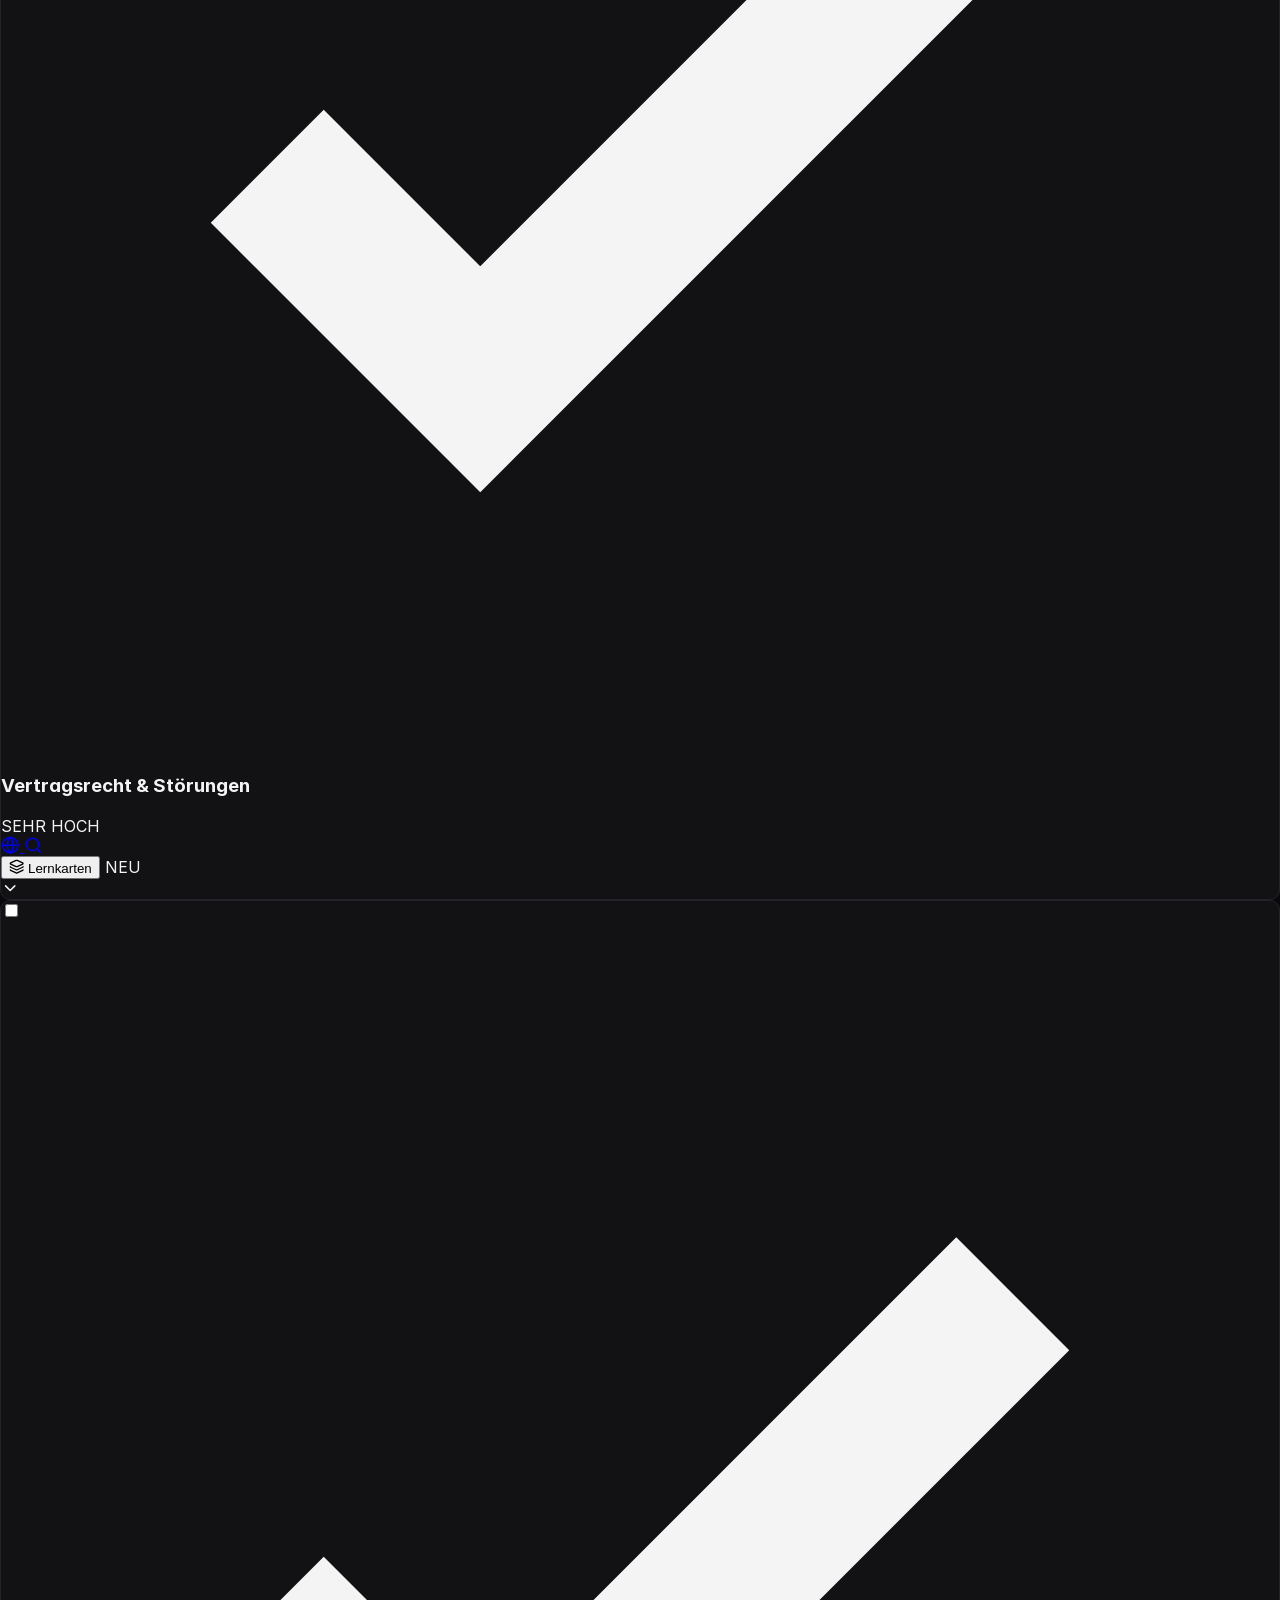
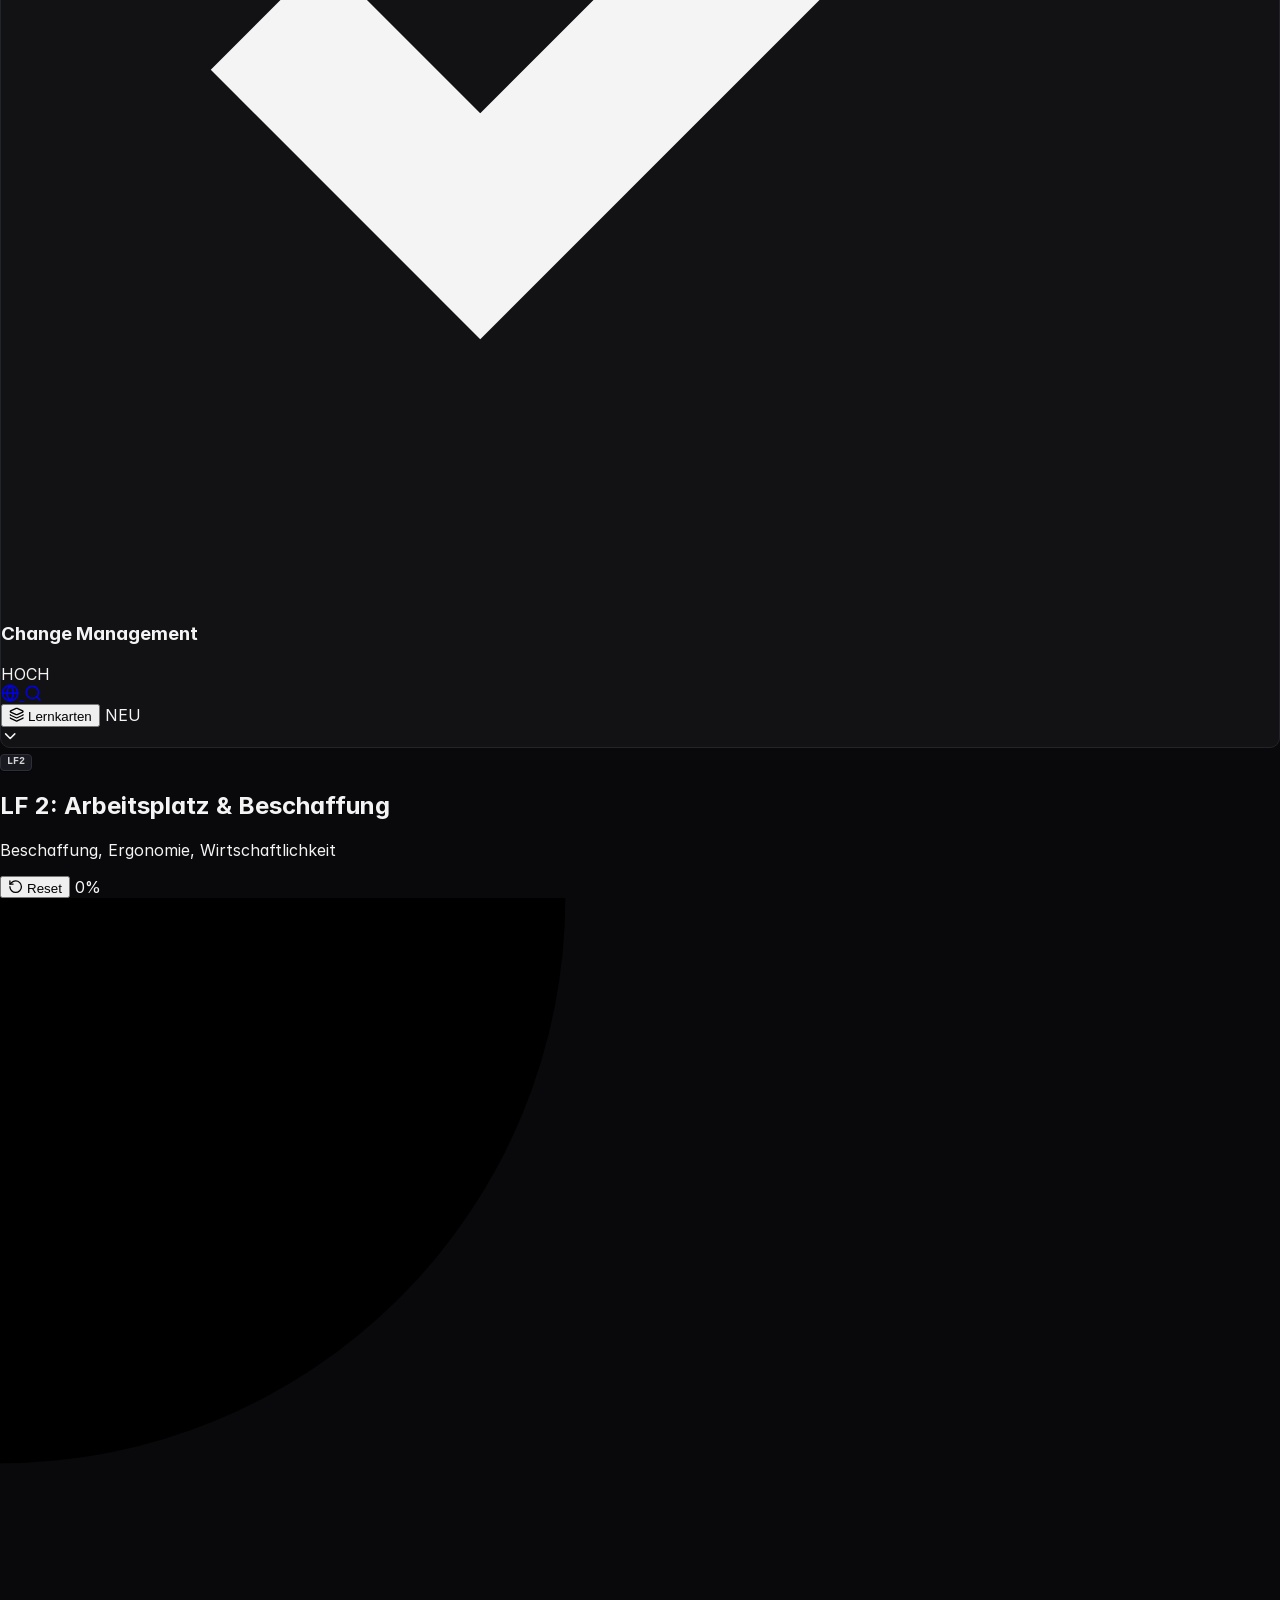
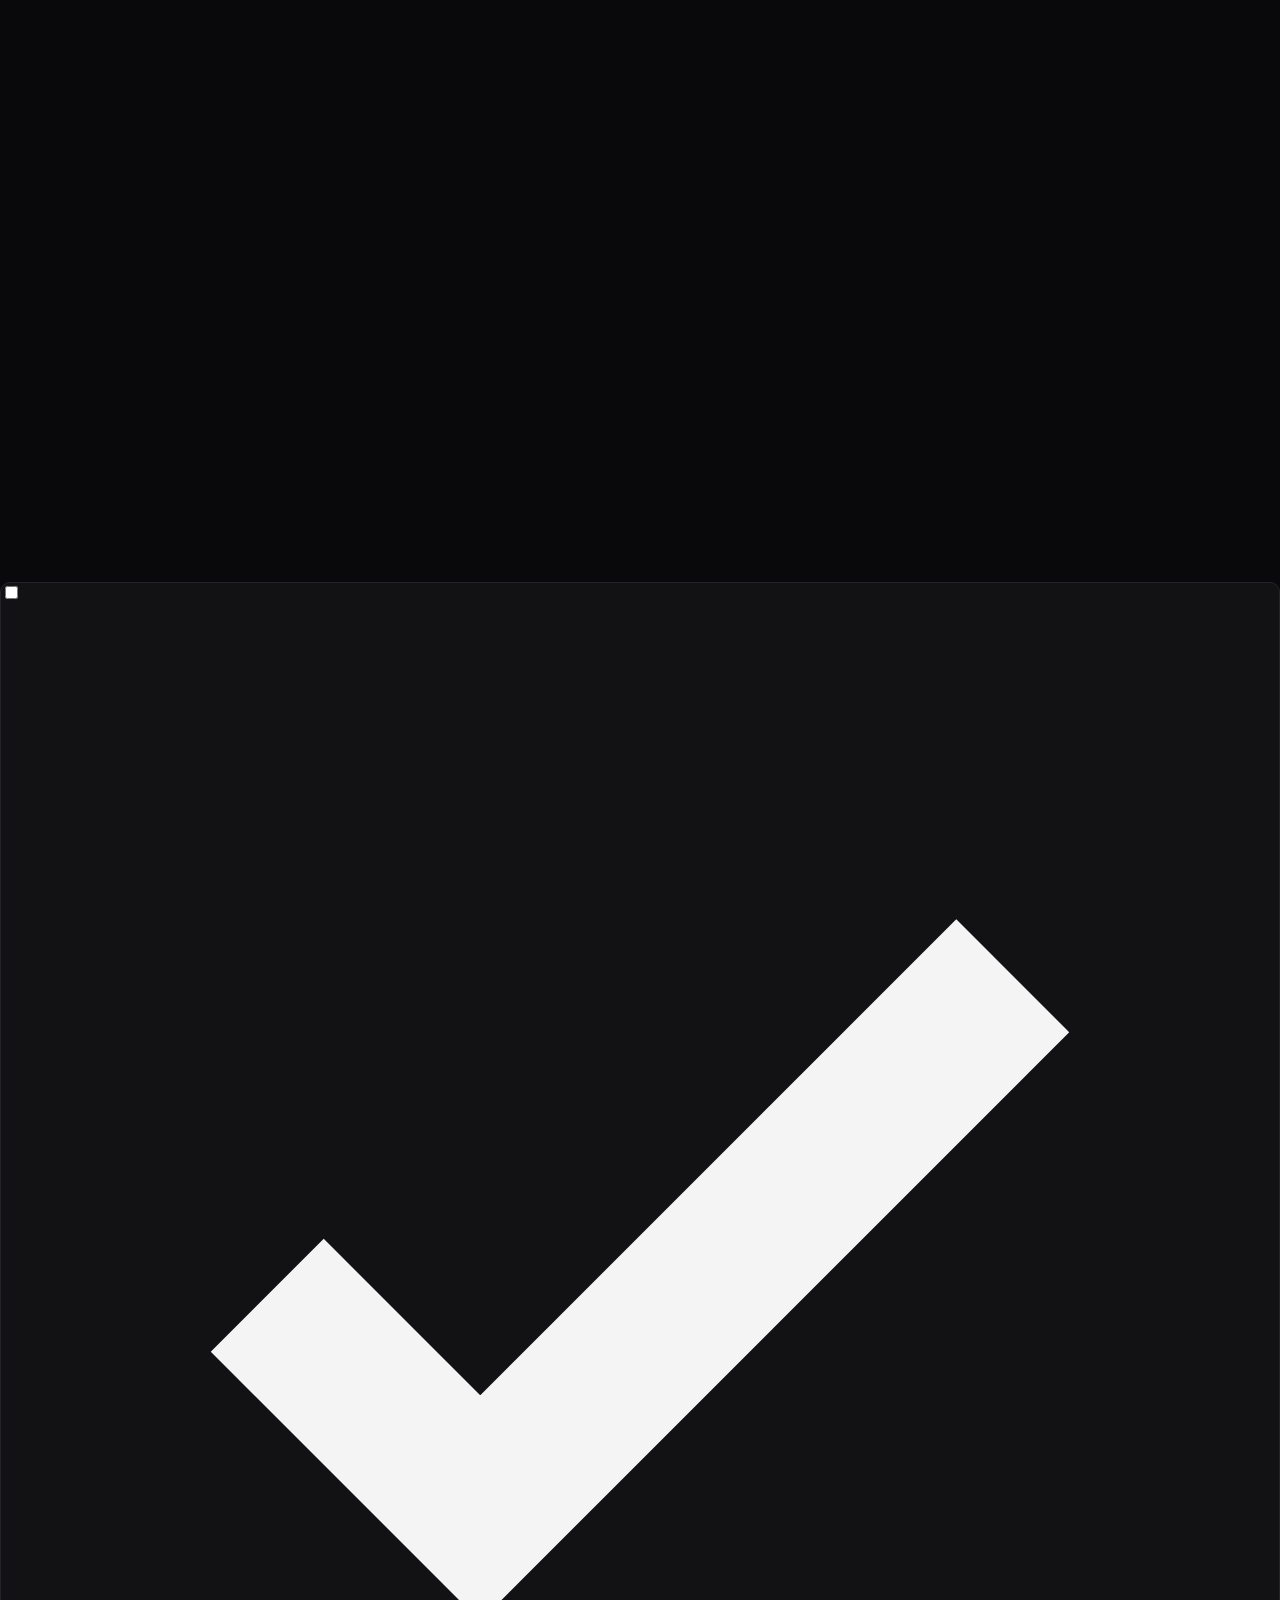
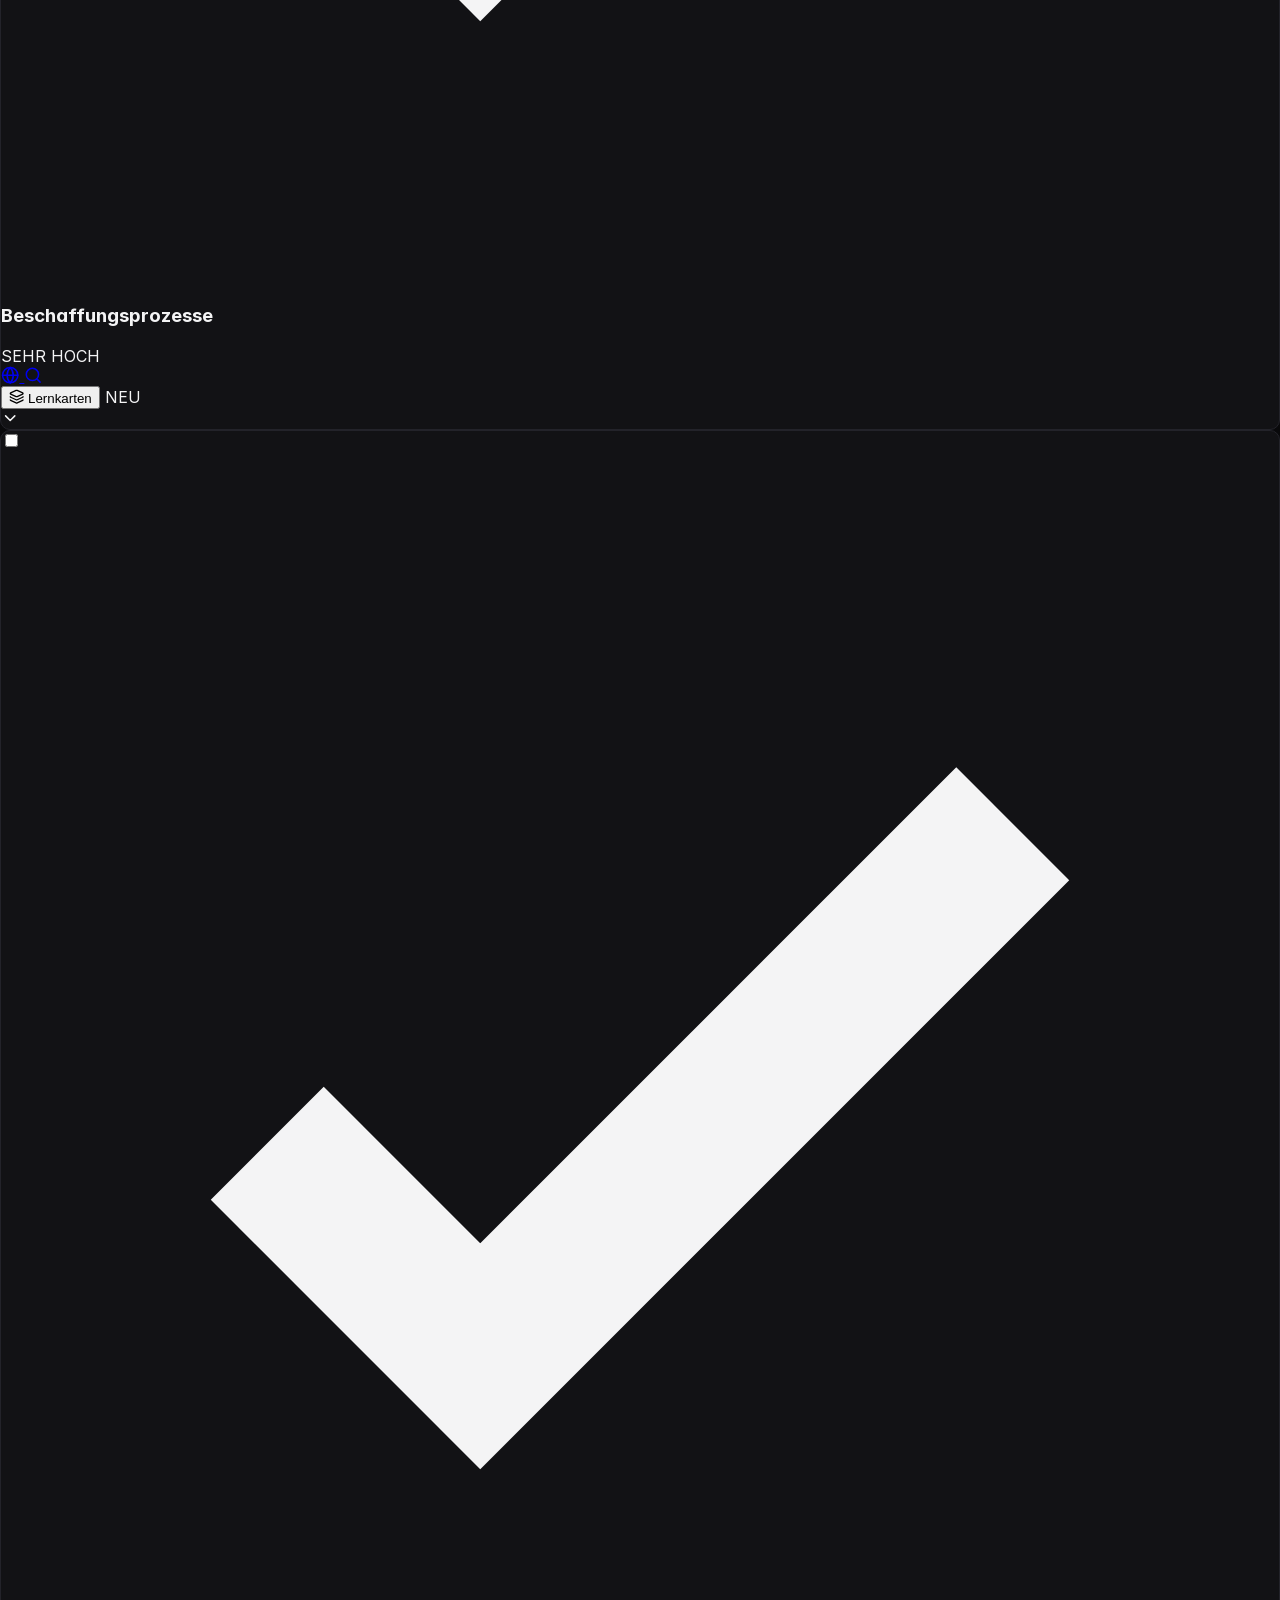
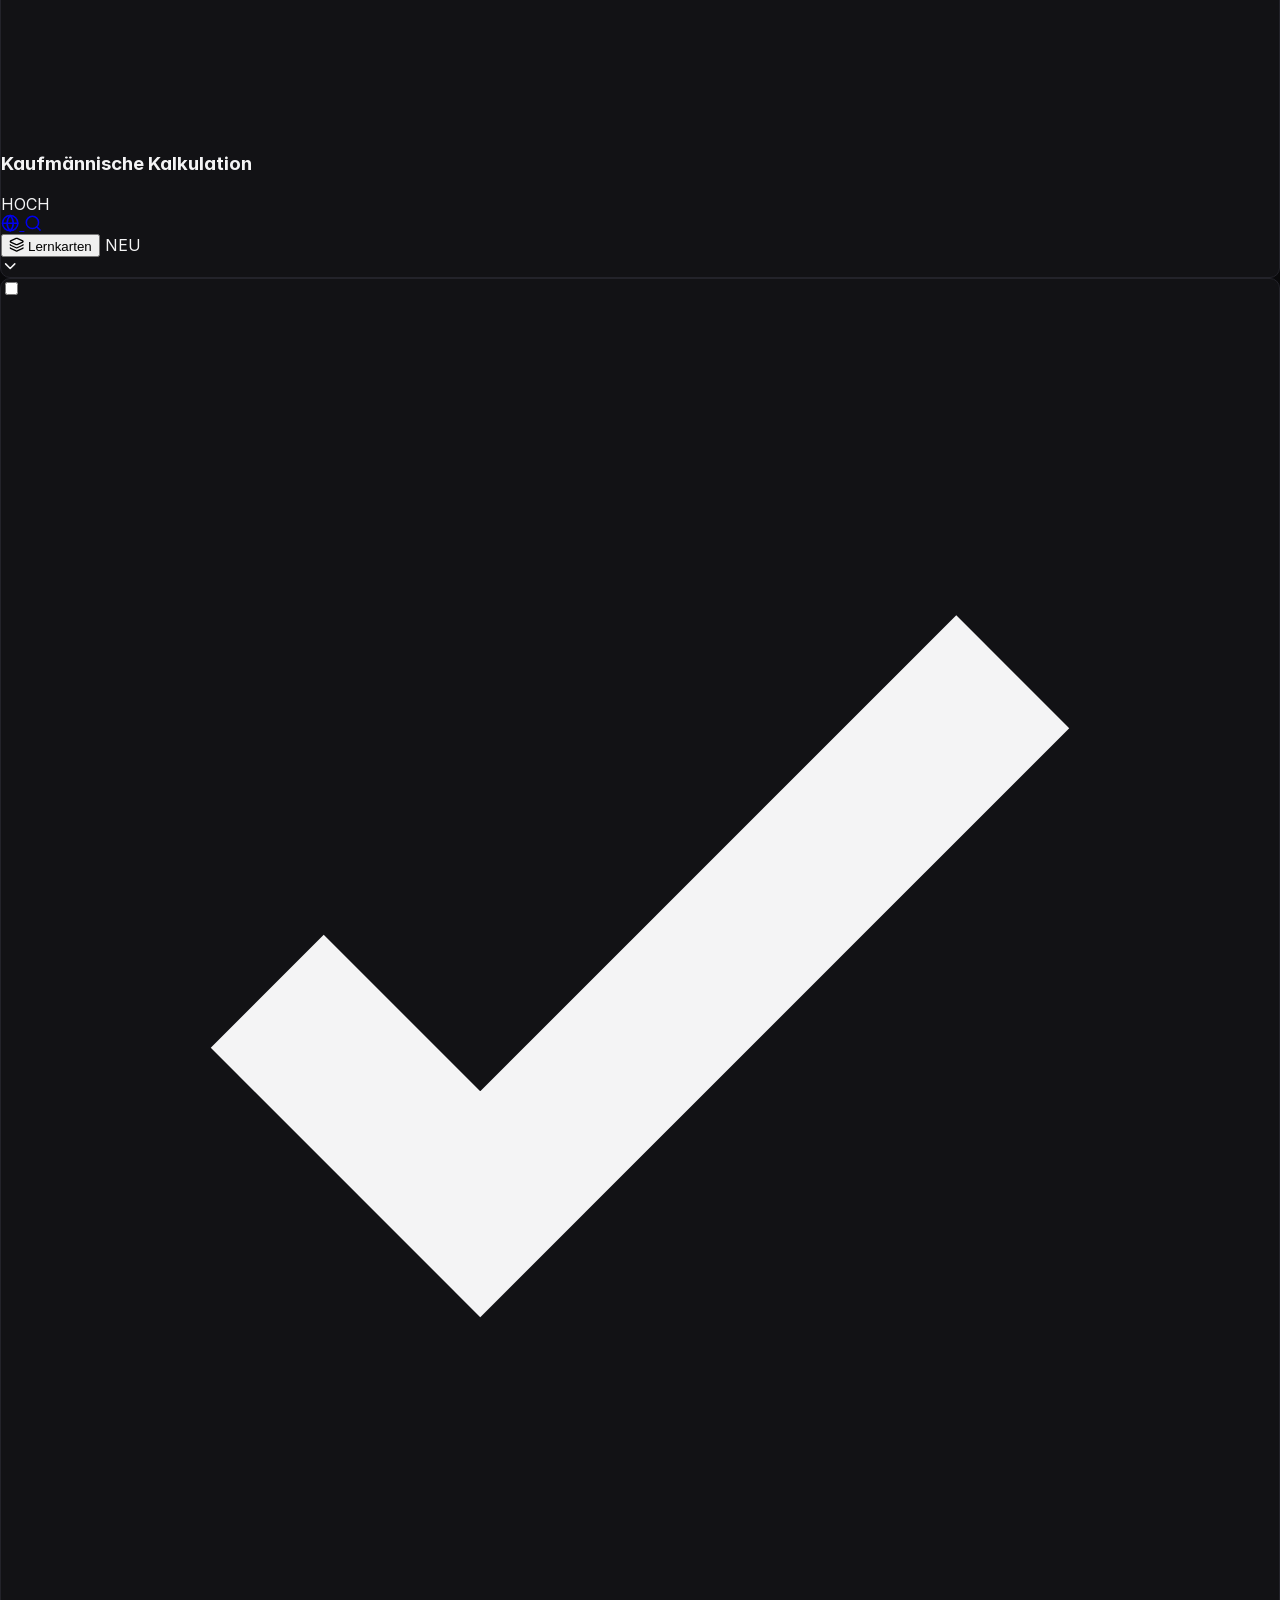
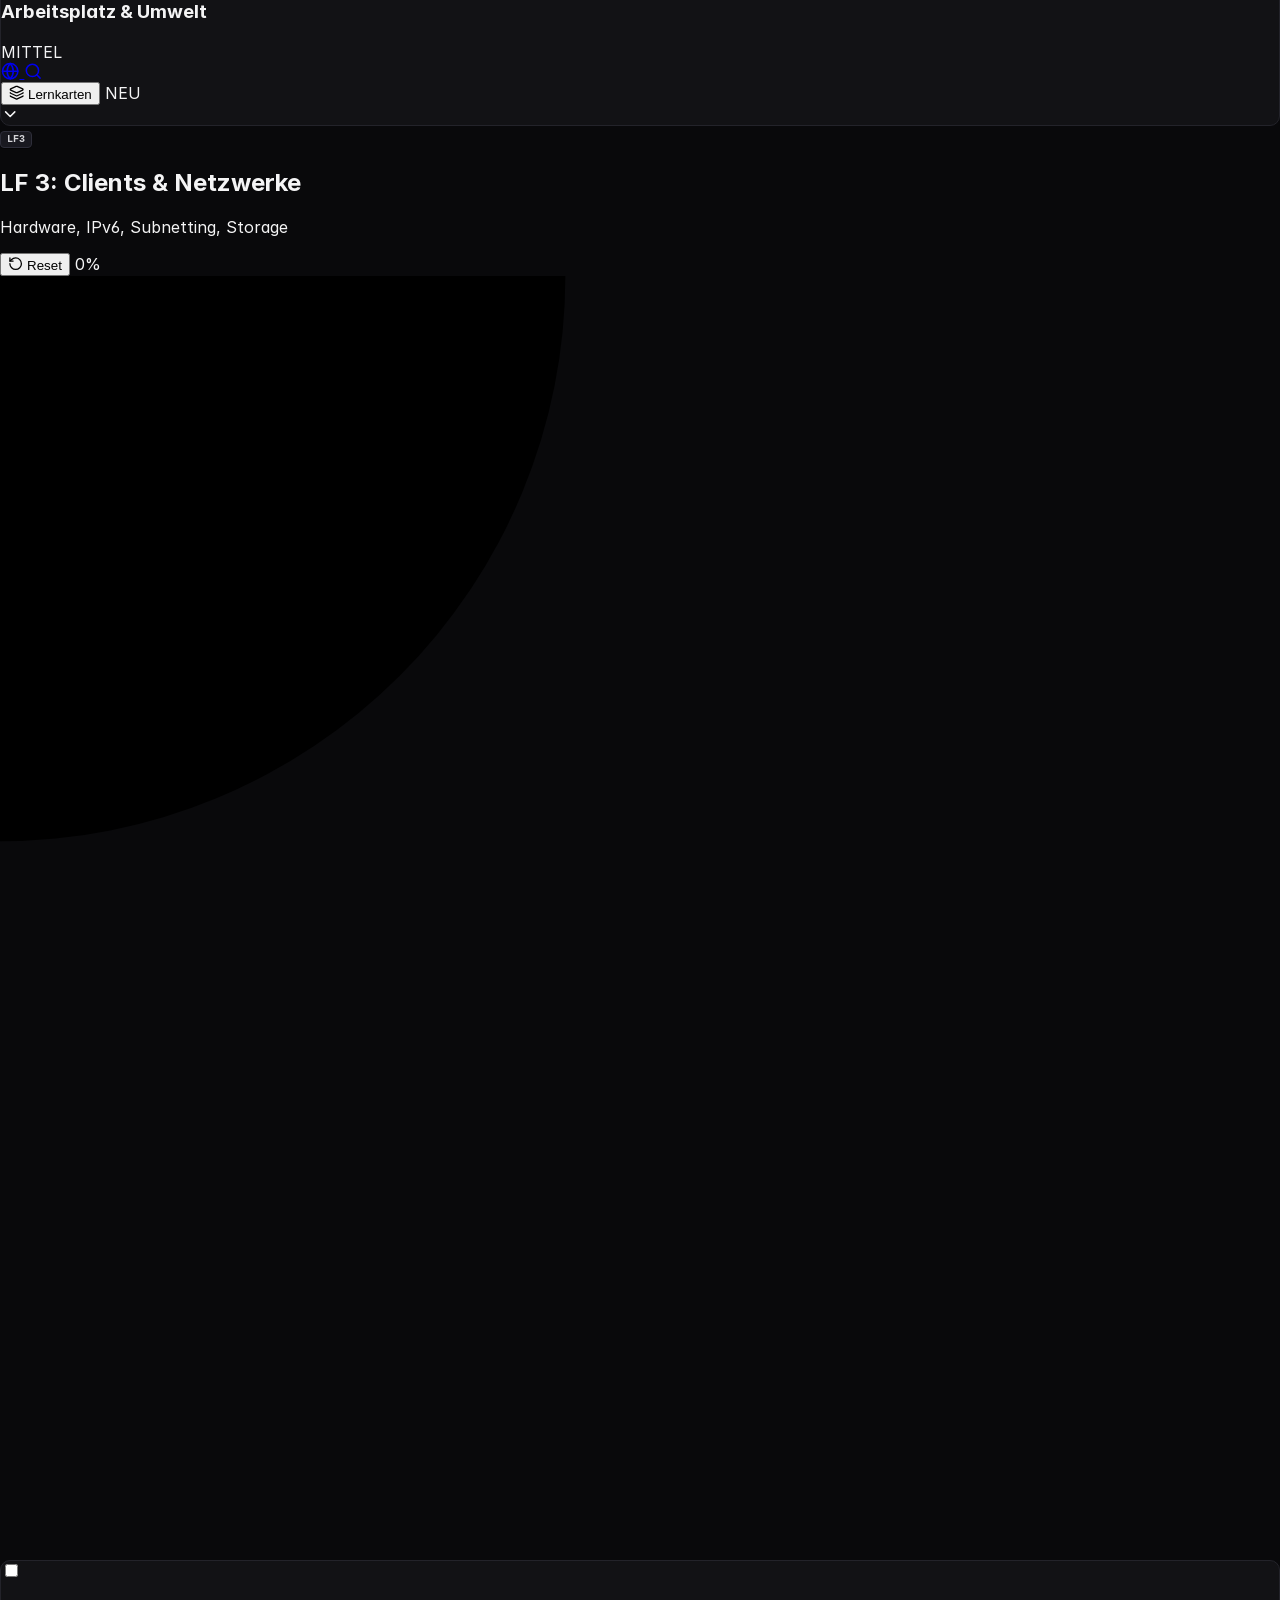
==== commit b02813de: "fix(version): update visible tracker versions and sw cache query strings to v3.1.4" ====
--- a/index.html
+++ b/index.html
@@ -59,7 +59,7 @@
     />
 
     <!-- Tailwind 3 Engine (Local, Zero-CDN) -->
-    <script src="assets/js/tailwind.js?v=3.0.0"></script>
+    <script src="assets/js/tailwind.js?v=3.1.4"></script>
     <script>
       tailwind.config = {
         darkMode: "class",
@@ -111,7 +111,7 @@
     </script>
 
     <!-- Custom High-Craft CSS Tokens & Keycaps -->
-    <link href="assets/css/style.css?v=3.0.0" rel="stylesheet" />
+    <link href="assets/css/style.css?v=3.1.4" rel="stylesheet" />
   </head>
 
   <body class="flex flex-col min-h-screen bg-dark-bg text-dark-text antialiased selection:bg-blue-600 selection:text-white">
@@ -144,7 +144,7 @@
             <span class="font-bold text-base tracking-tight text-white group-hover:text-blue-400 transition-colors">Tracker</span>
           </a>
           <span class="hidden sm:inline-flex items-center font-mono text-[10px] text-dark-dim border border-dark-border rounded px-2 py-0.5 uppercase tracking-wider">
-            v3.0.0 · Offline
+            v3.1.4 · Offline
           </span>
         </div>
 
@@ -286,7 +286,7 @@
           </div>
           <div class="flex items-center justify-between">
             <span>Version:</span>
-            <span>v3.0.0</span>
+            <span>v3.1.4</span>
           </div>
         </div>
       </div>
@@ -1406,10 +1406,10 @@
     <!-- ============================================================
          14. JAVASCRIPT BUNDLES & ENGINE
          ============================================================ -->
-    <script src="assets/js/confetti.js?v=3.0.0"></script>
-    <script src="assets/js/data.js?v=3.0.0"></script>
-    <script src="assets/js/questions.js?v=3.0.13"></script>
-    <script src="assets/js/lucide.min.js?v=3.0.0"></script>
+    <script src="assets/js/confetti.js?v=3.1.4"></script>
+    <script src="assets/js/data.js?v=3.1.4"></script>
+    <script src="assets/js/questions.js?v=3.1.4"></script>
+    <script src="assets/js/lucide.min.js?v=3.1.4"></script>
     <script>
       // Lucide SVGs initialisieren
       if (window.lucide) lucide.createIcons();
@@ -1431,13 +1431,13 @@
         if (e.key === "Escape") closeSupportModal();
       });
     </script>
-    <script src="assets/js/app.js?v=3.1.3"></script>
+    <script src="assets/js/app.js?v=3.1.4"></script>
 
     <!-- PWA Service Worker -->
     <script>
       if ("serviceWorker" in navigator) {
         window.addEventListener("load", () => {
-          navigator.serviceWorker.register("sw.js?v=3.0.0").catch(() => {});
+          navigator.serviceWorker.register("sw.js?v=3.1.4").catch(() => {});
         });
       }
 
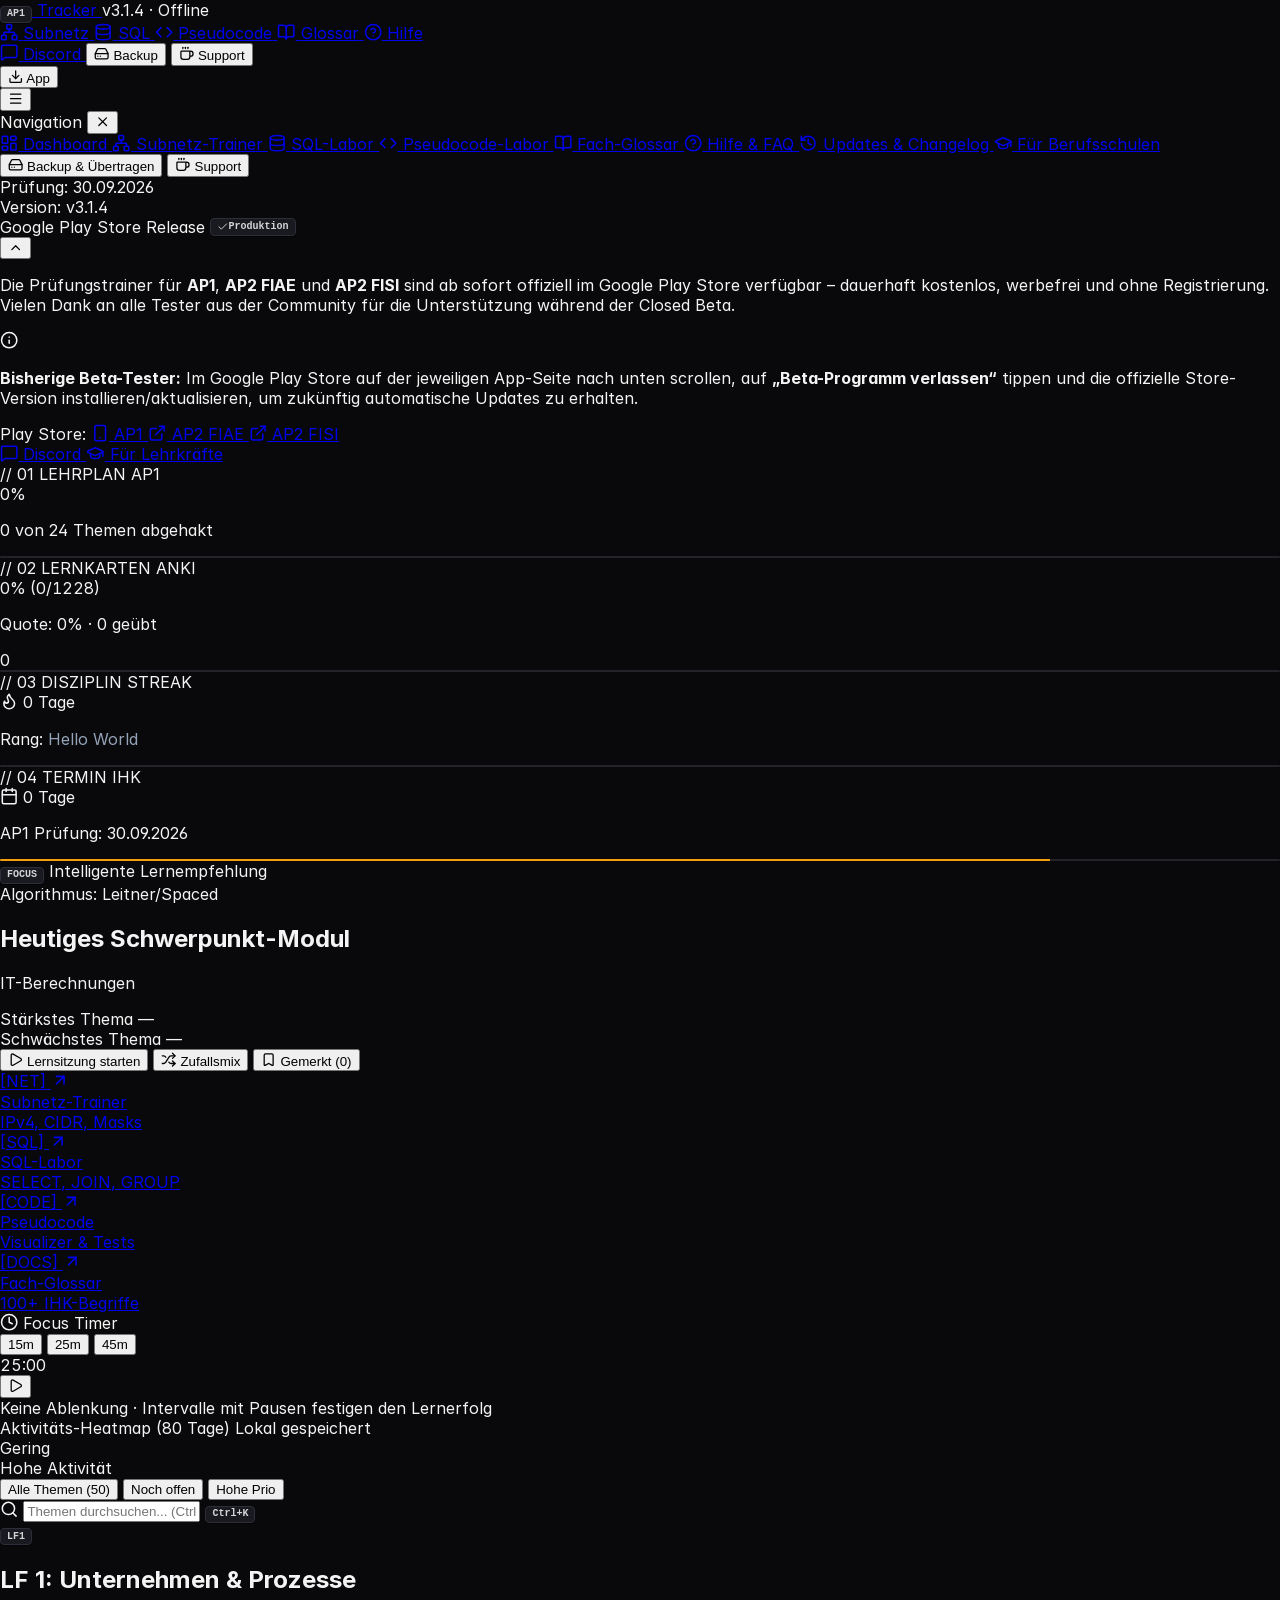
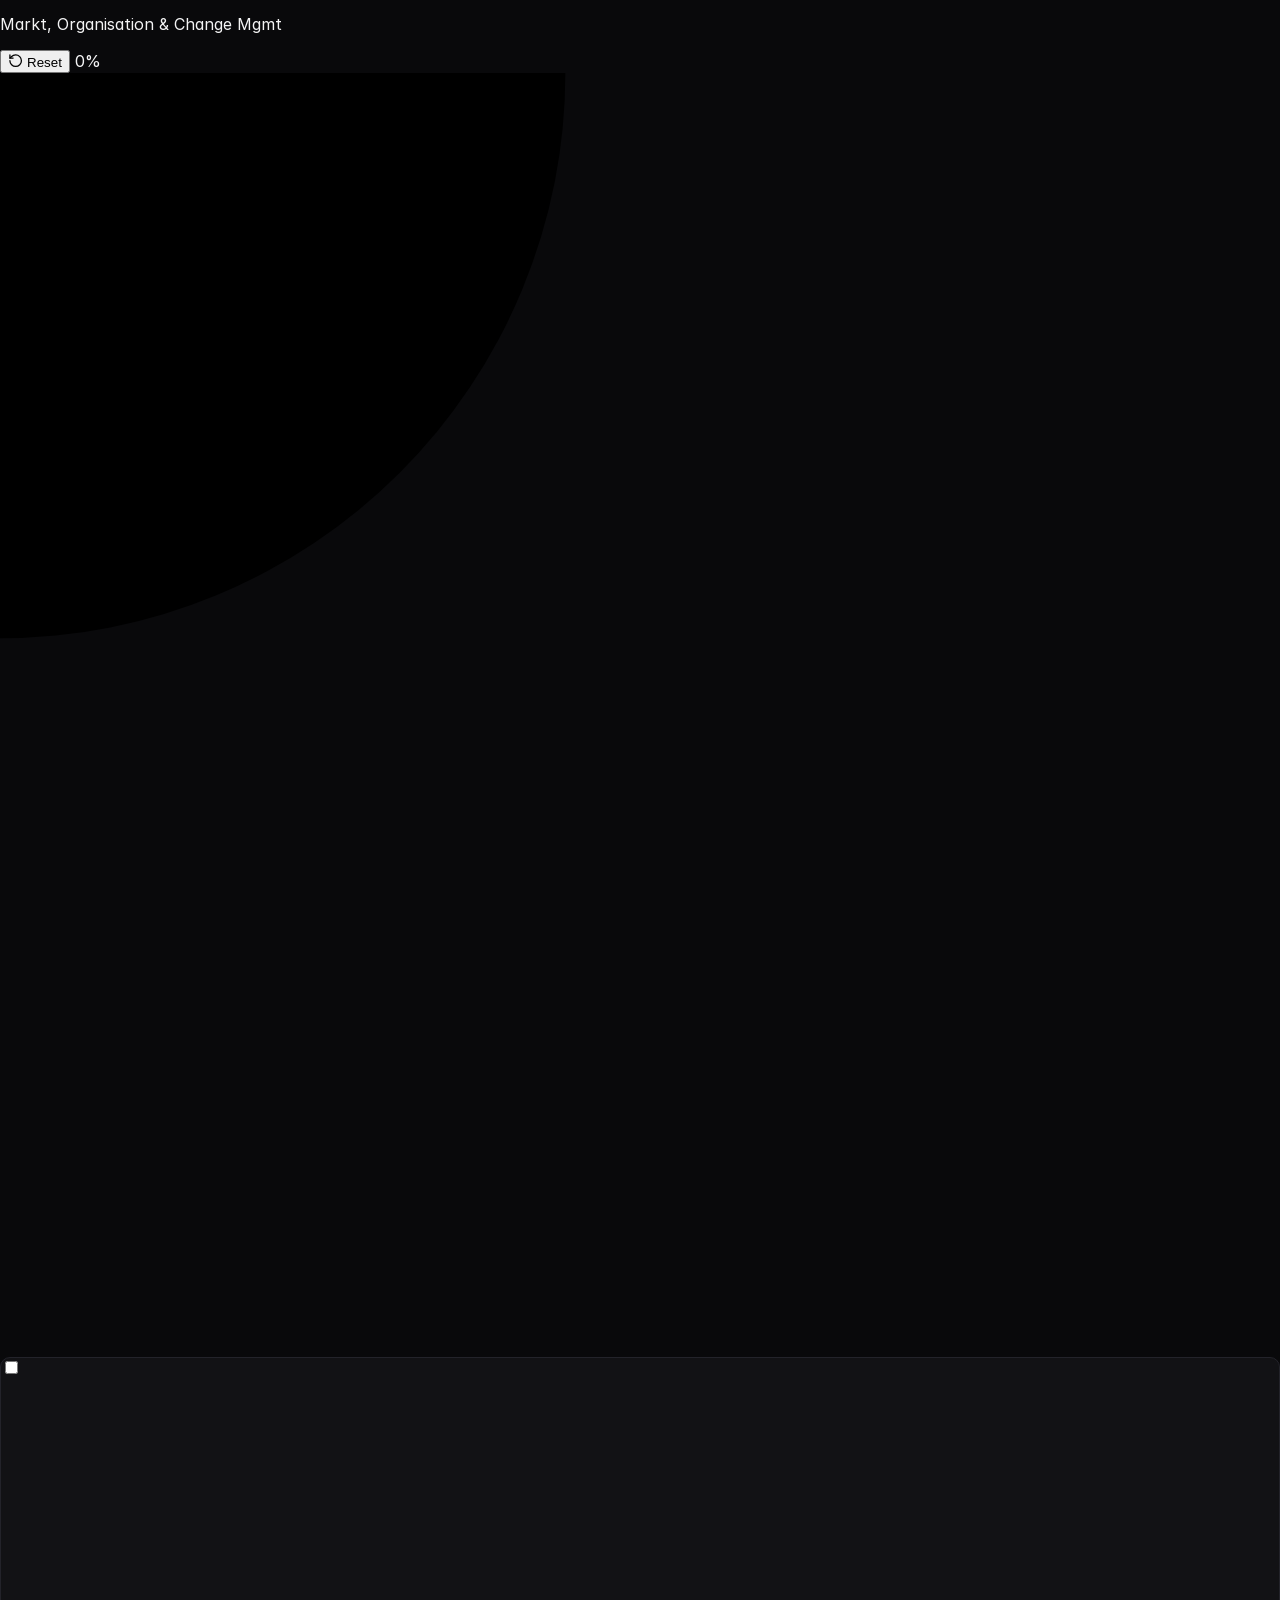
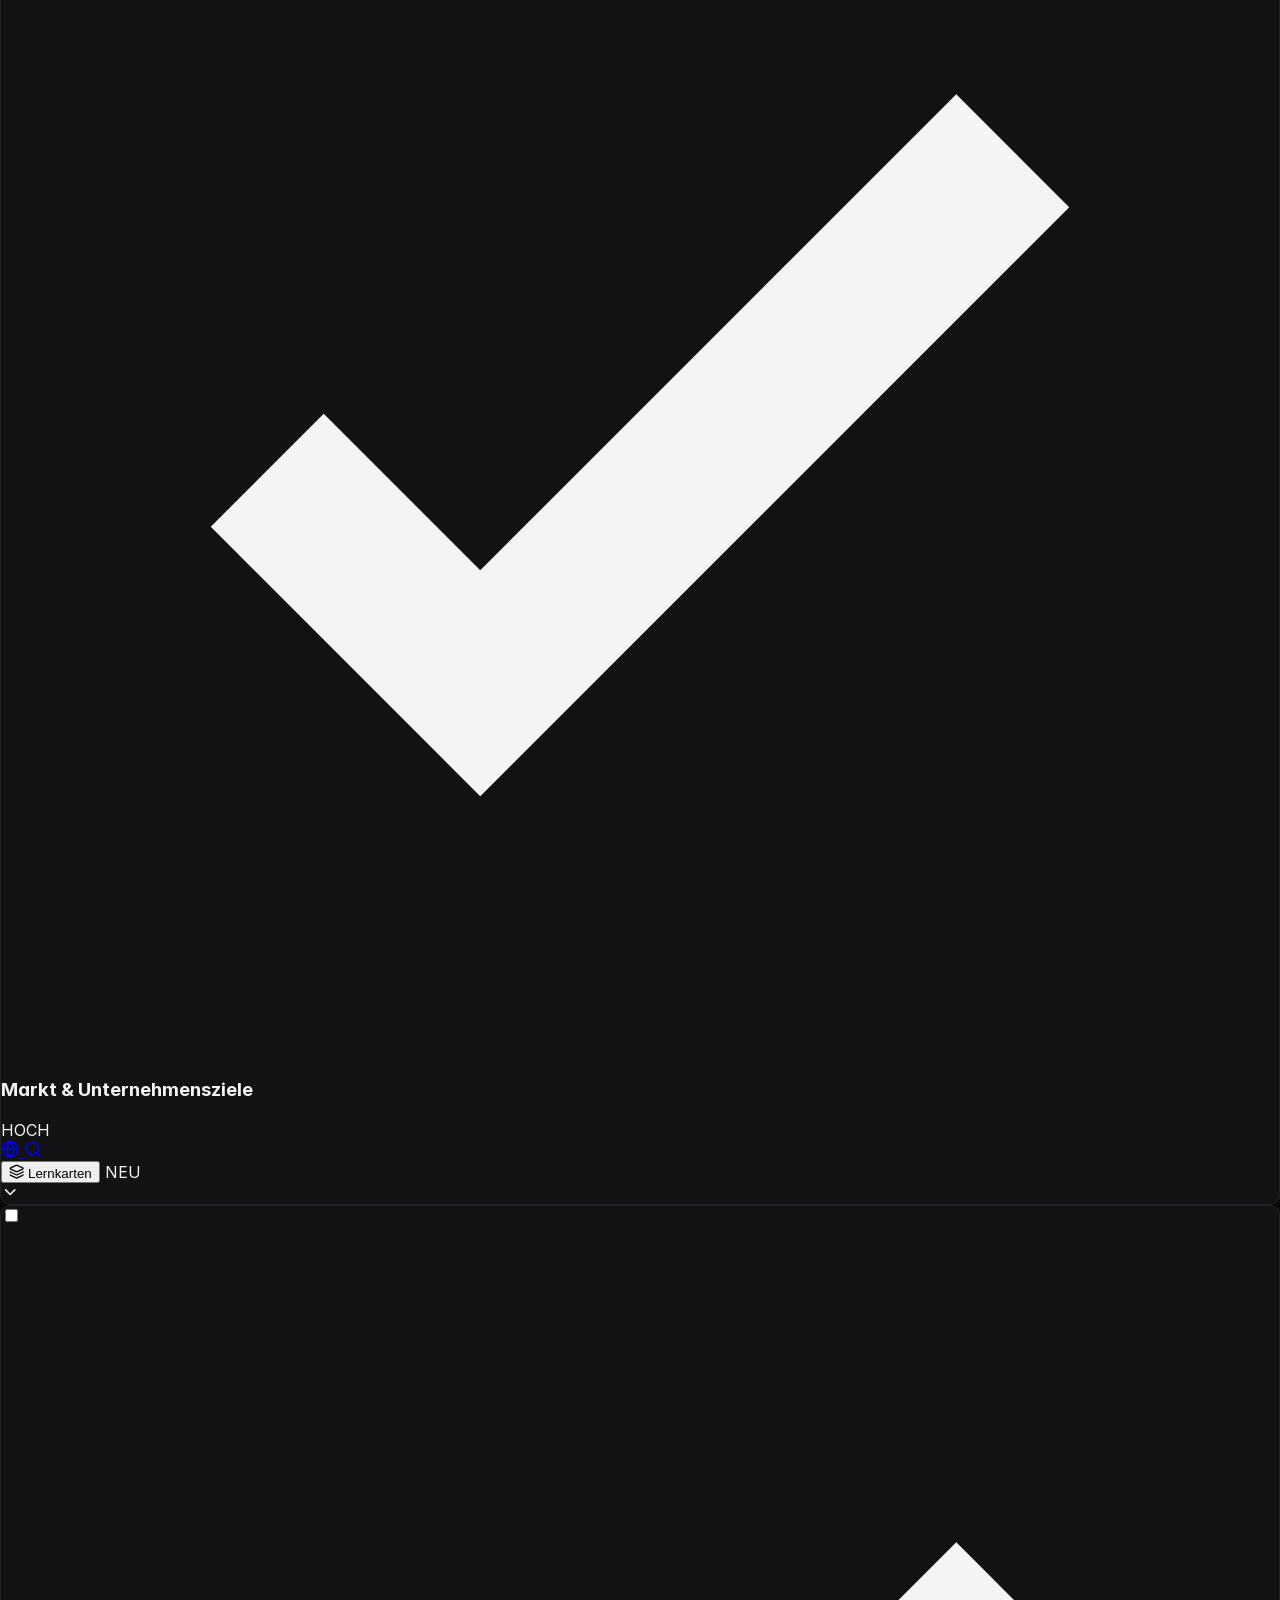
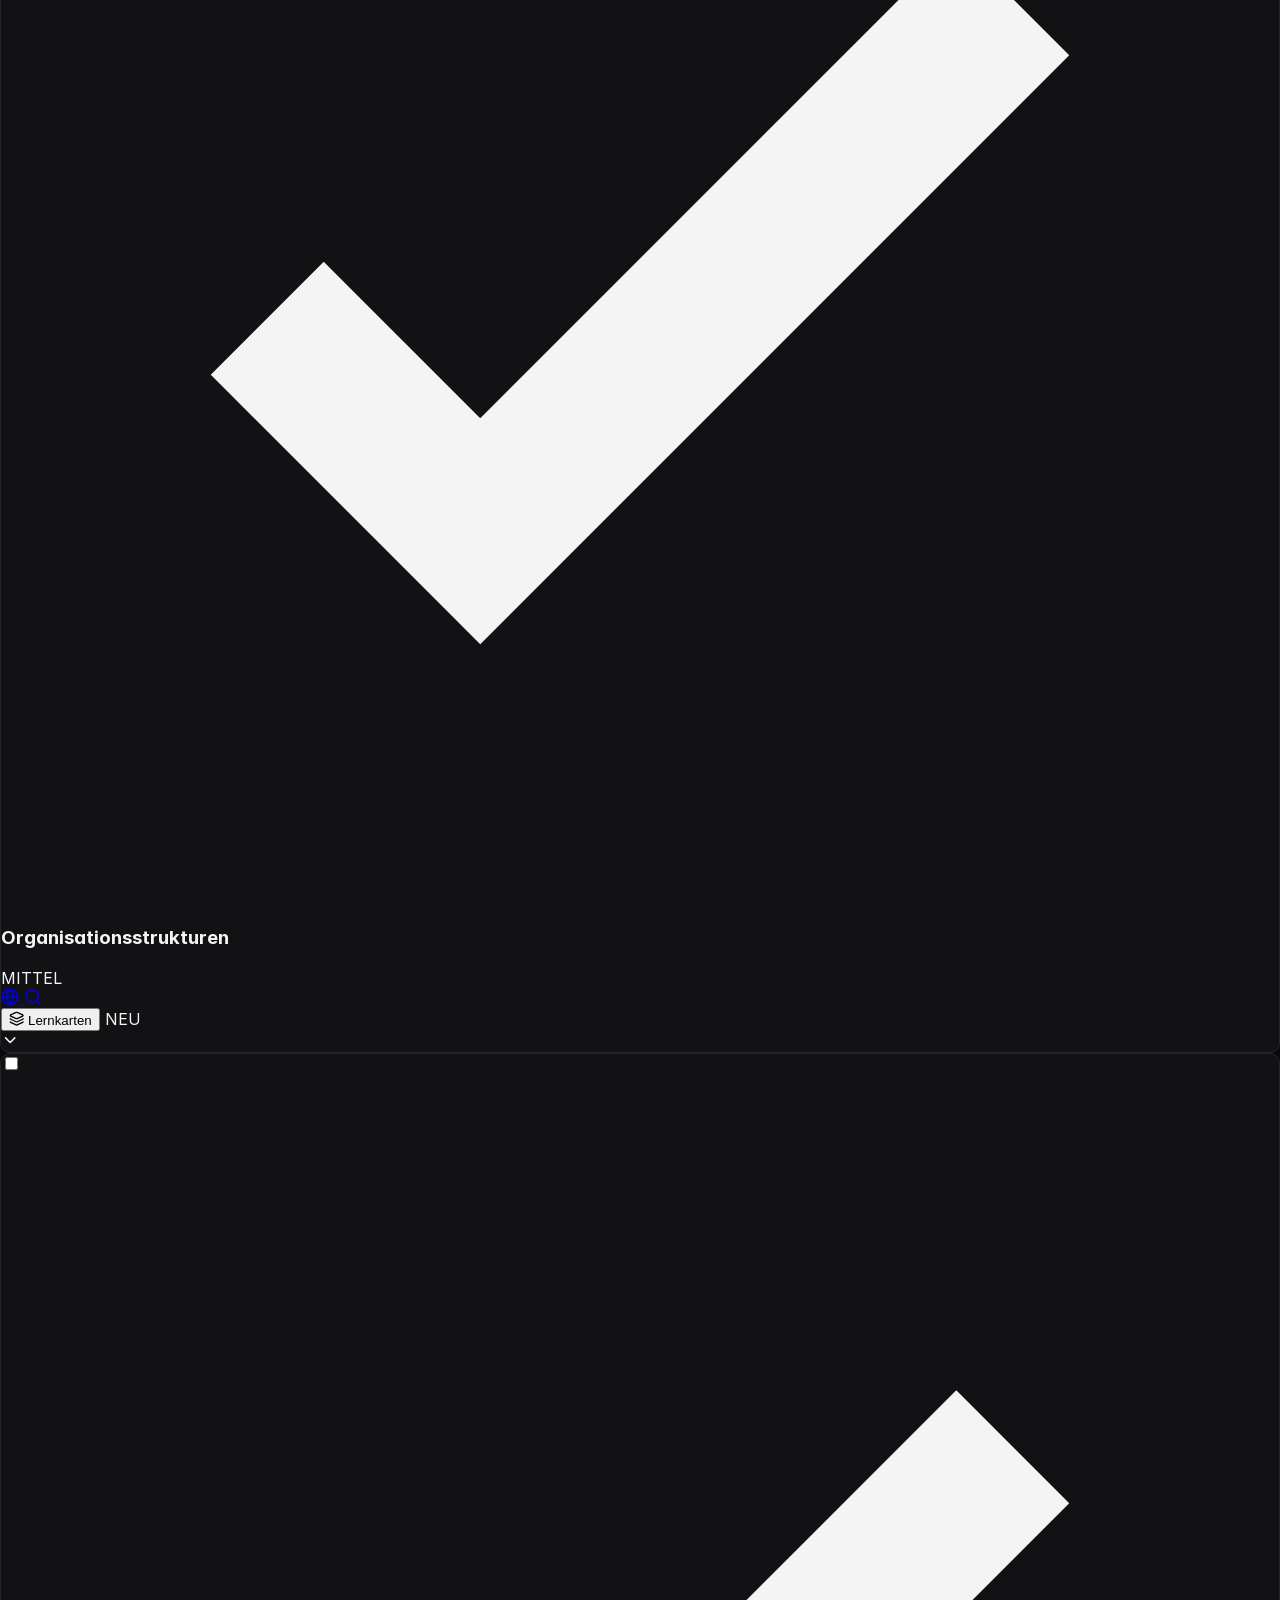
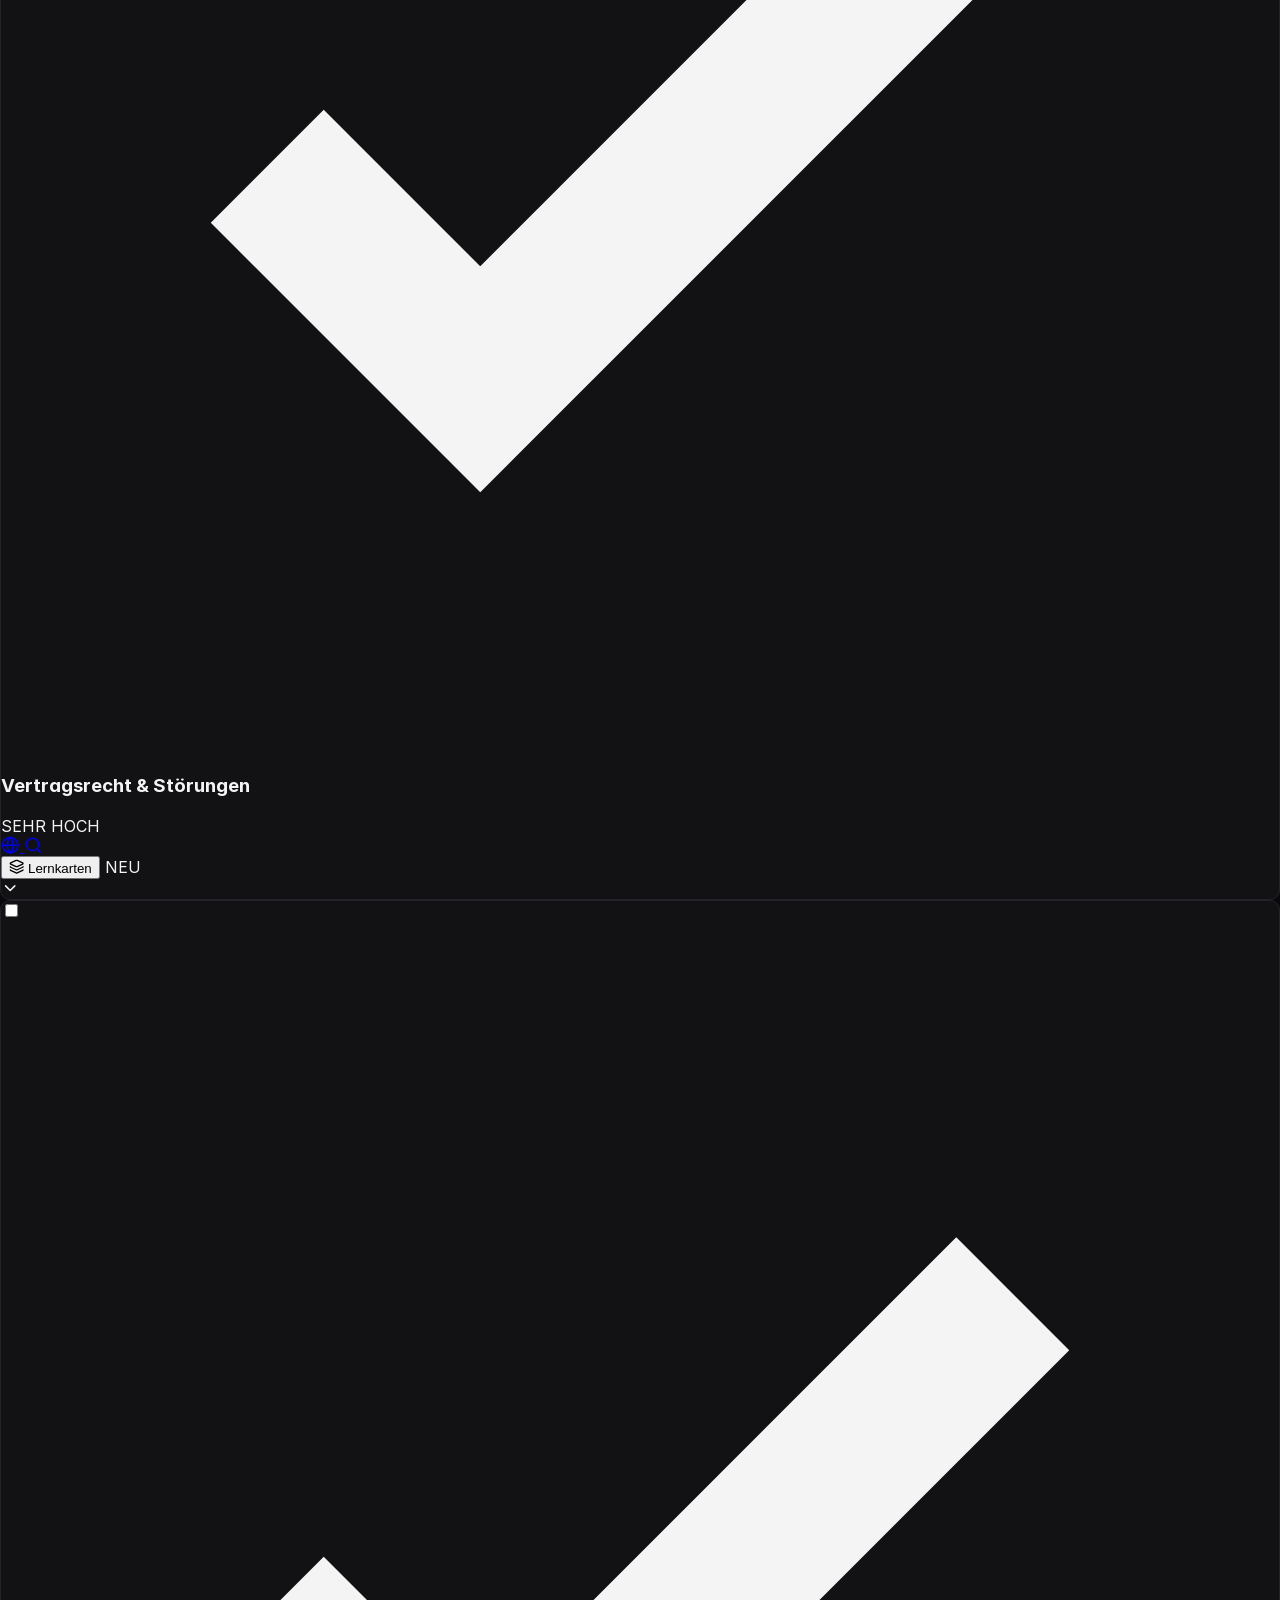
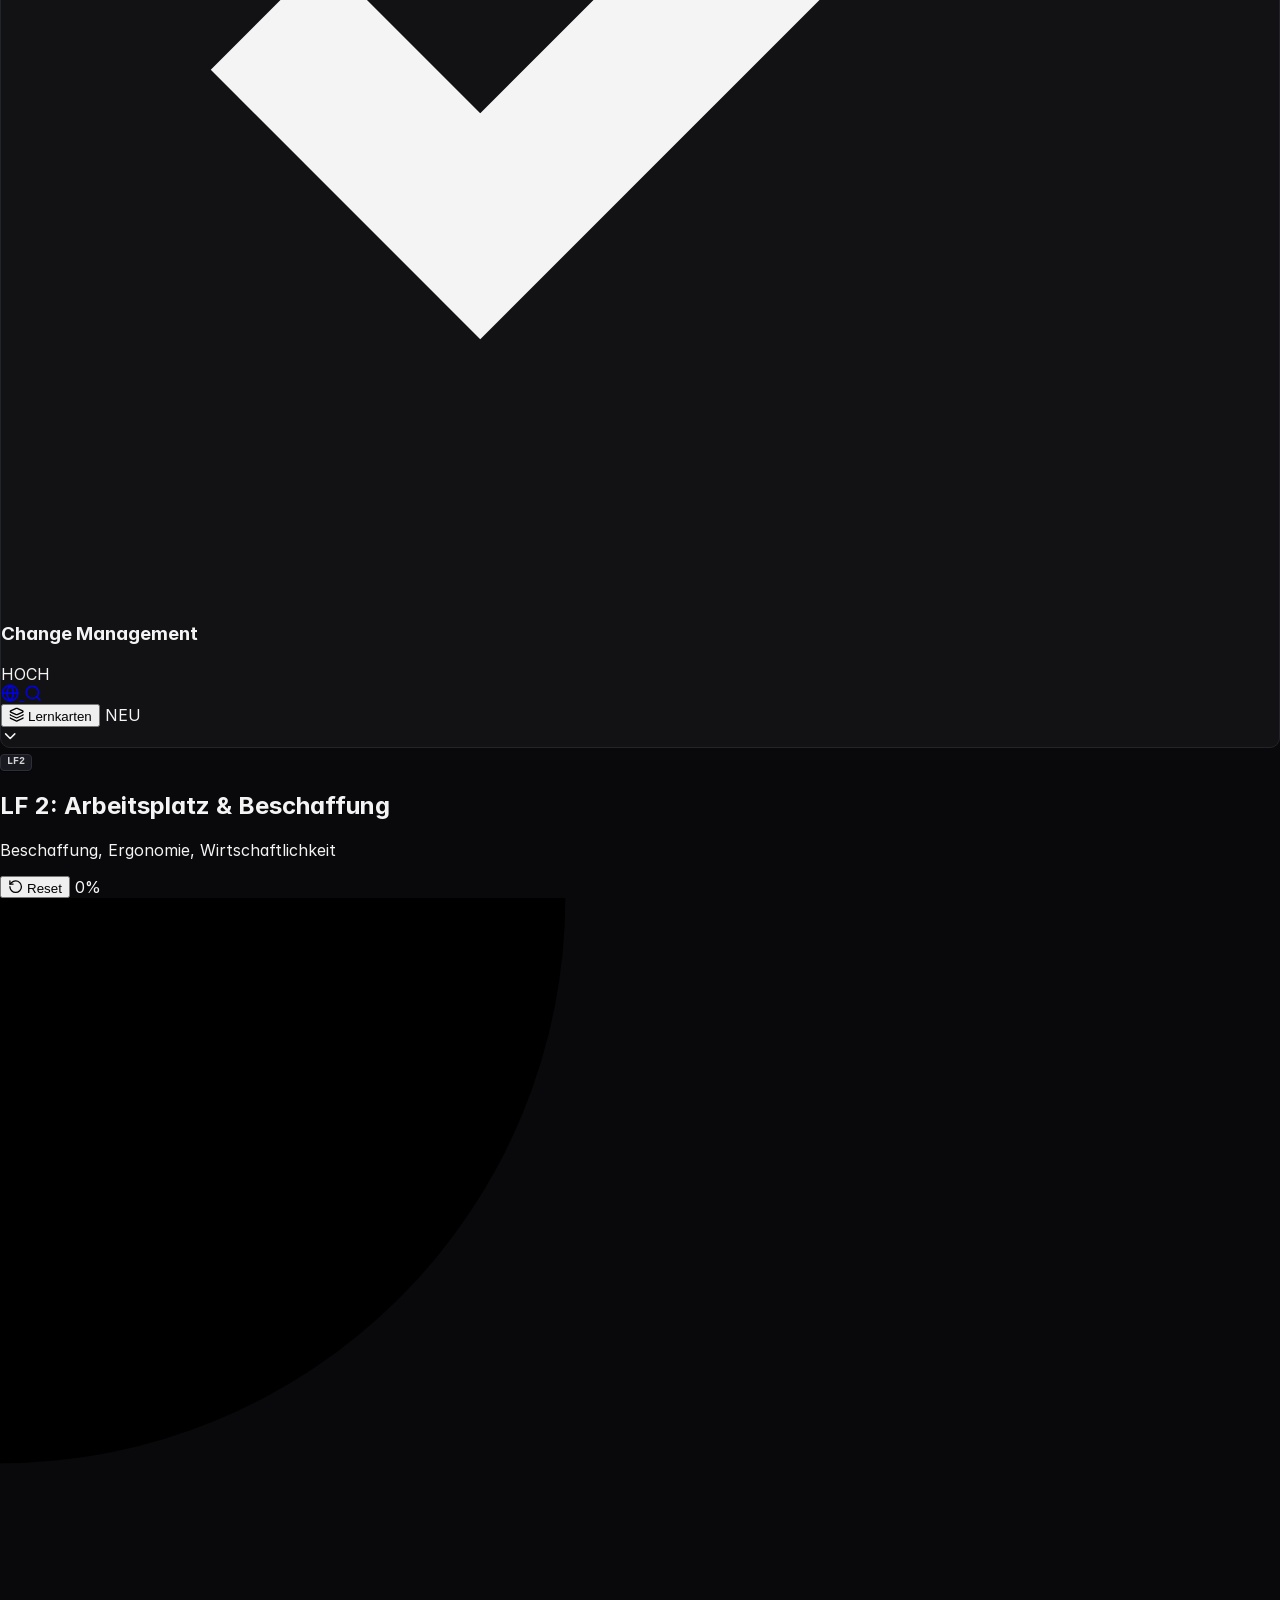
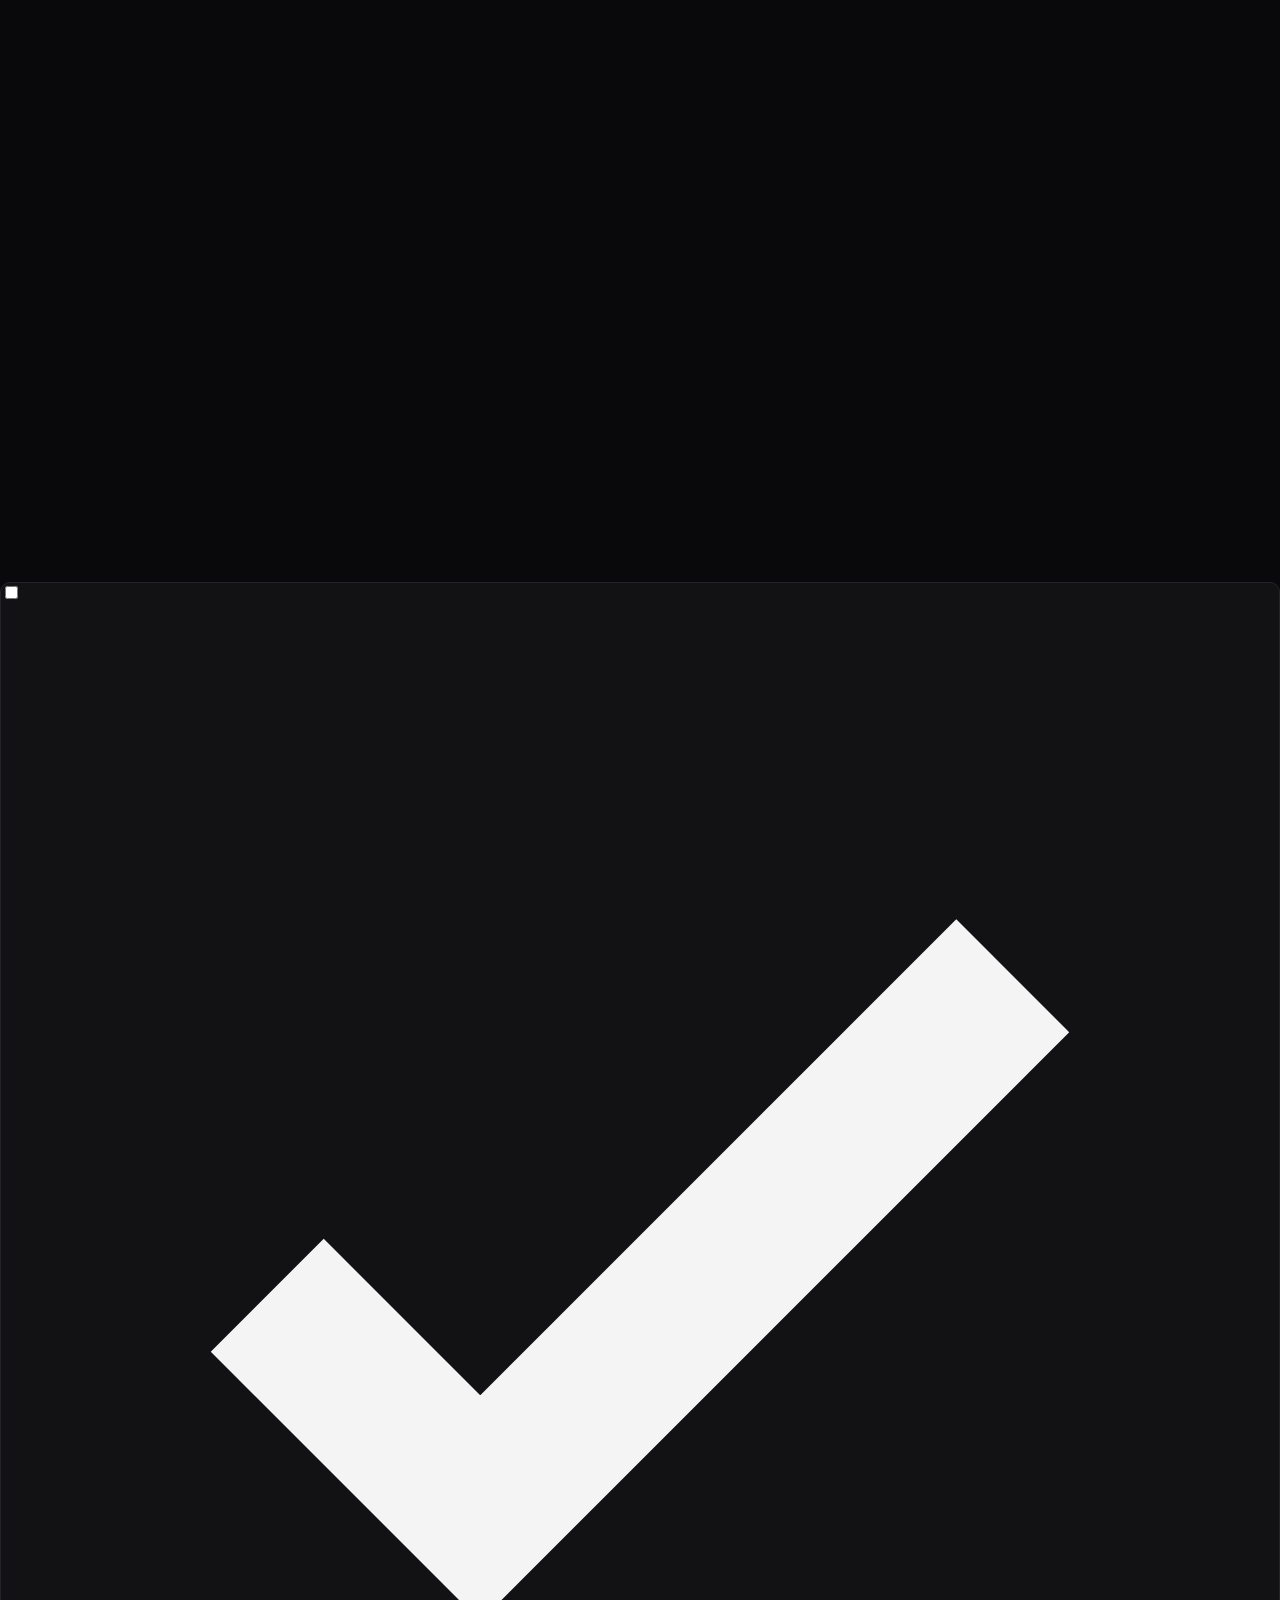
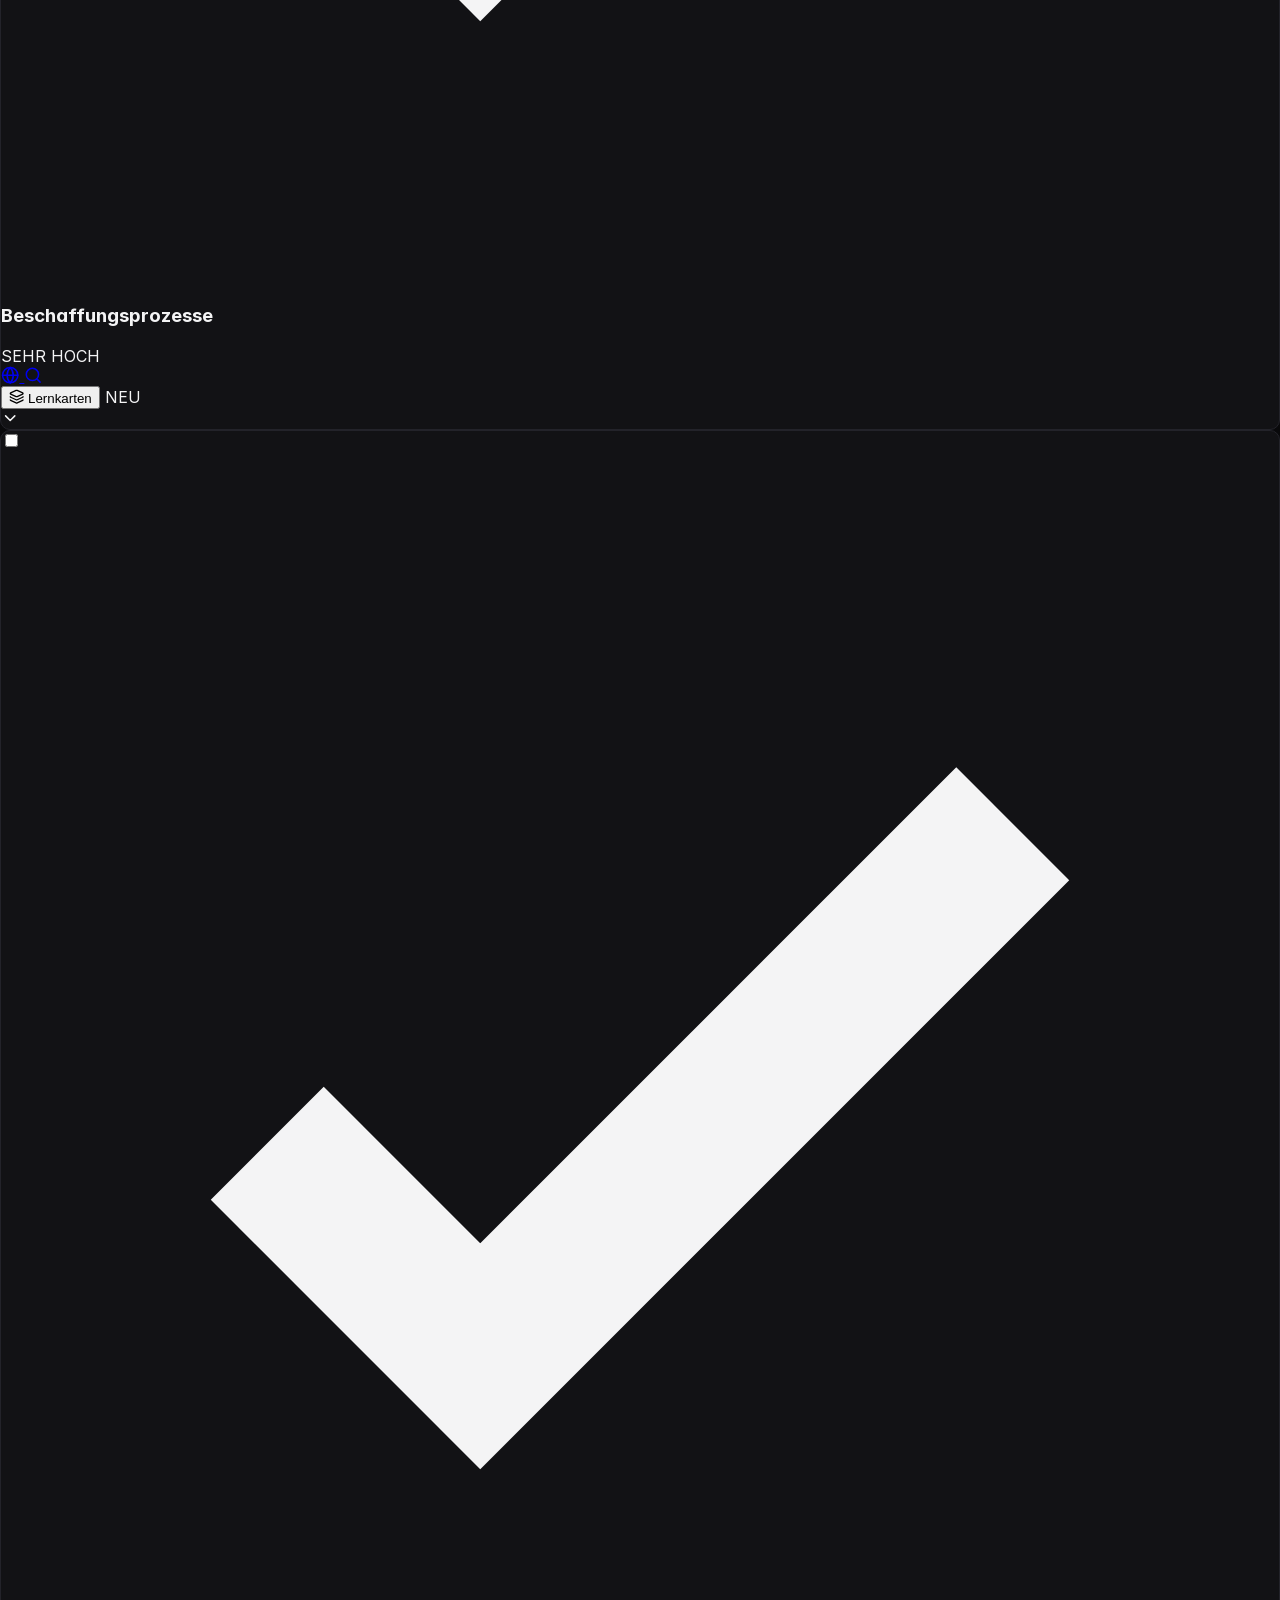
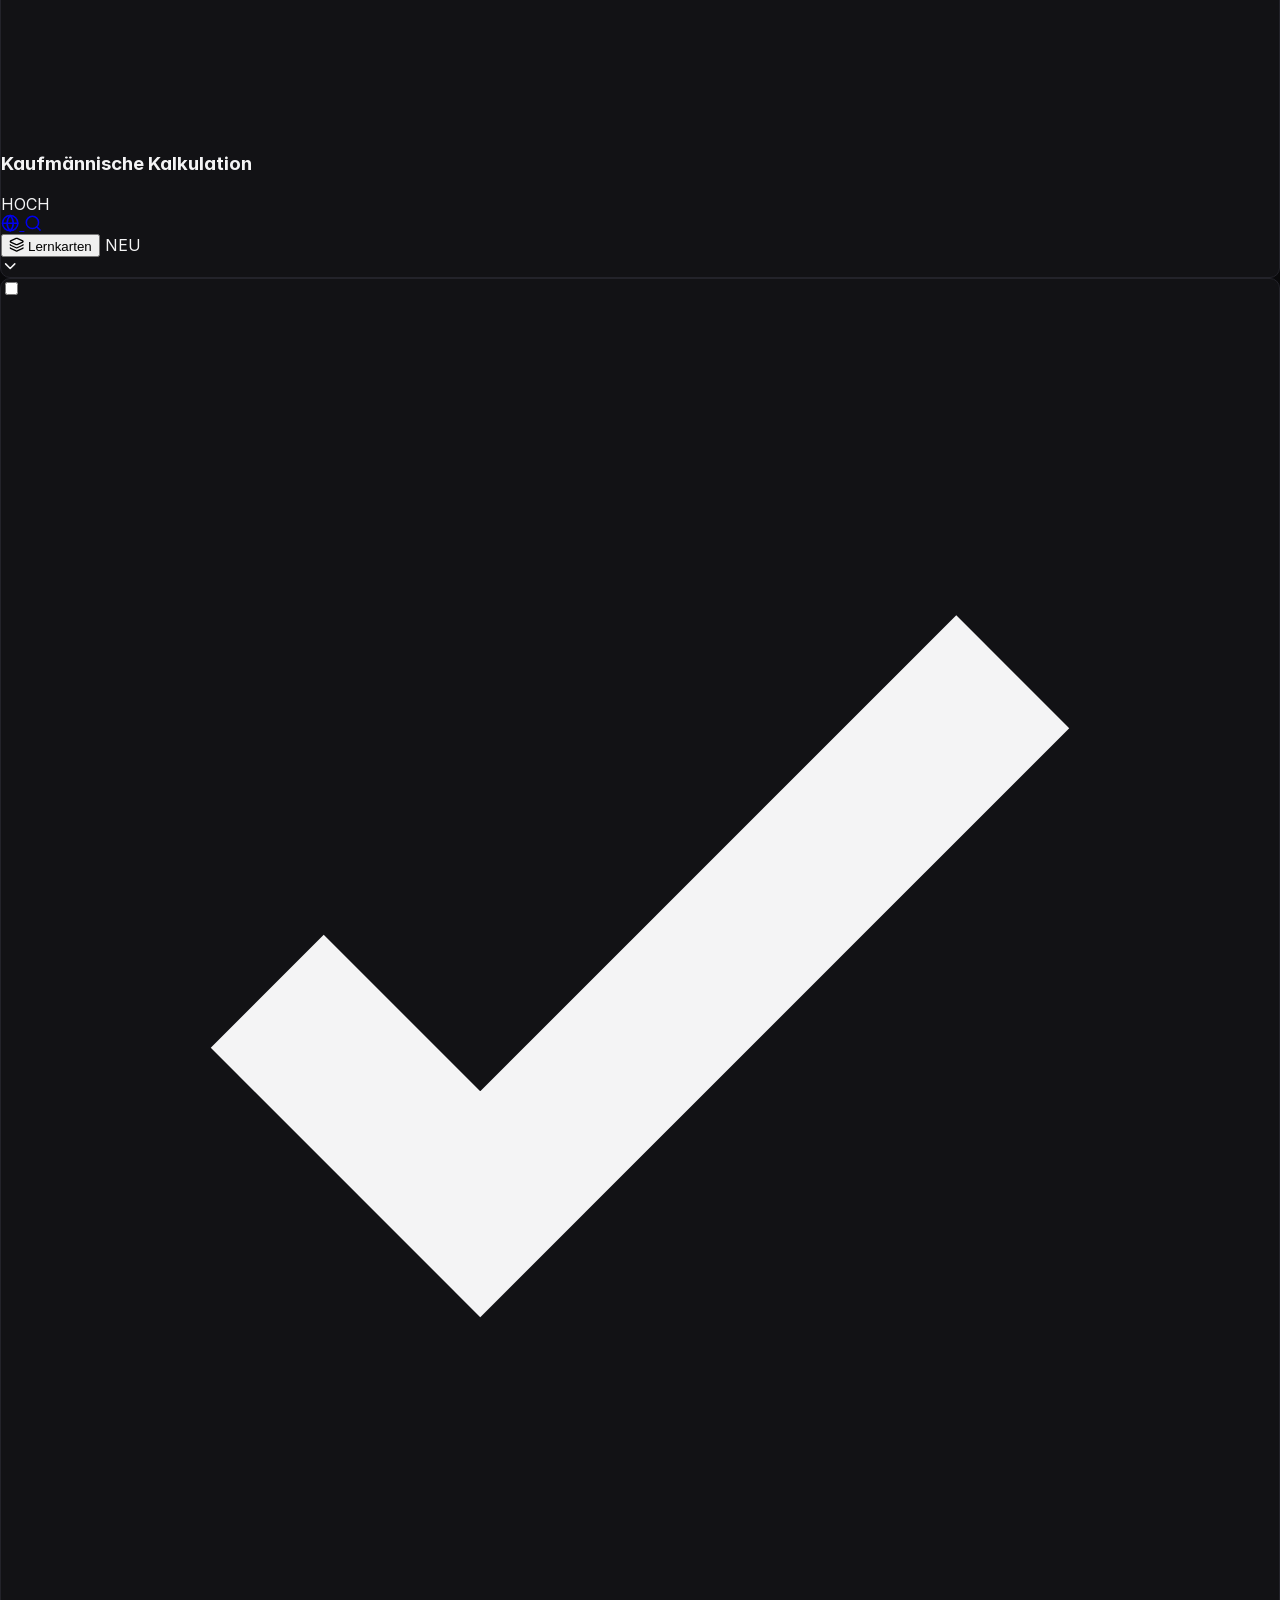
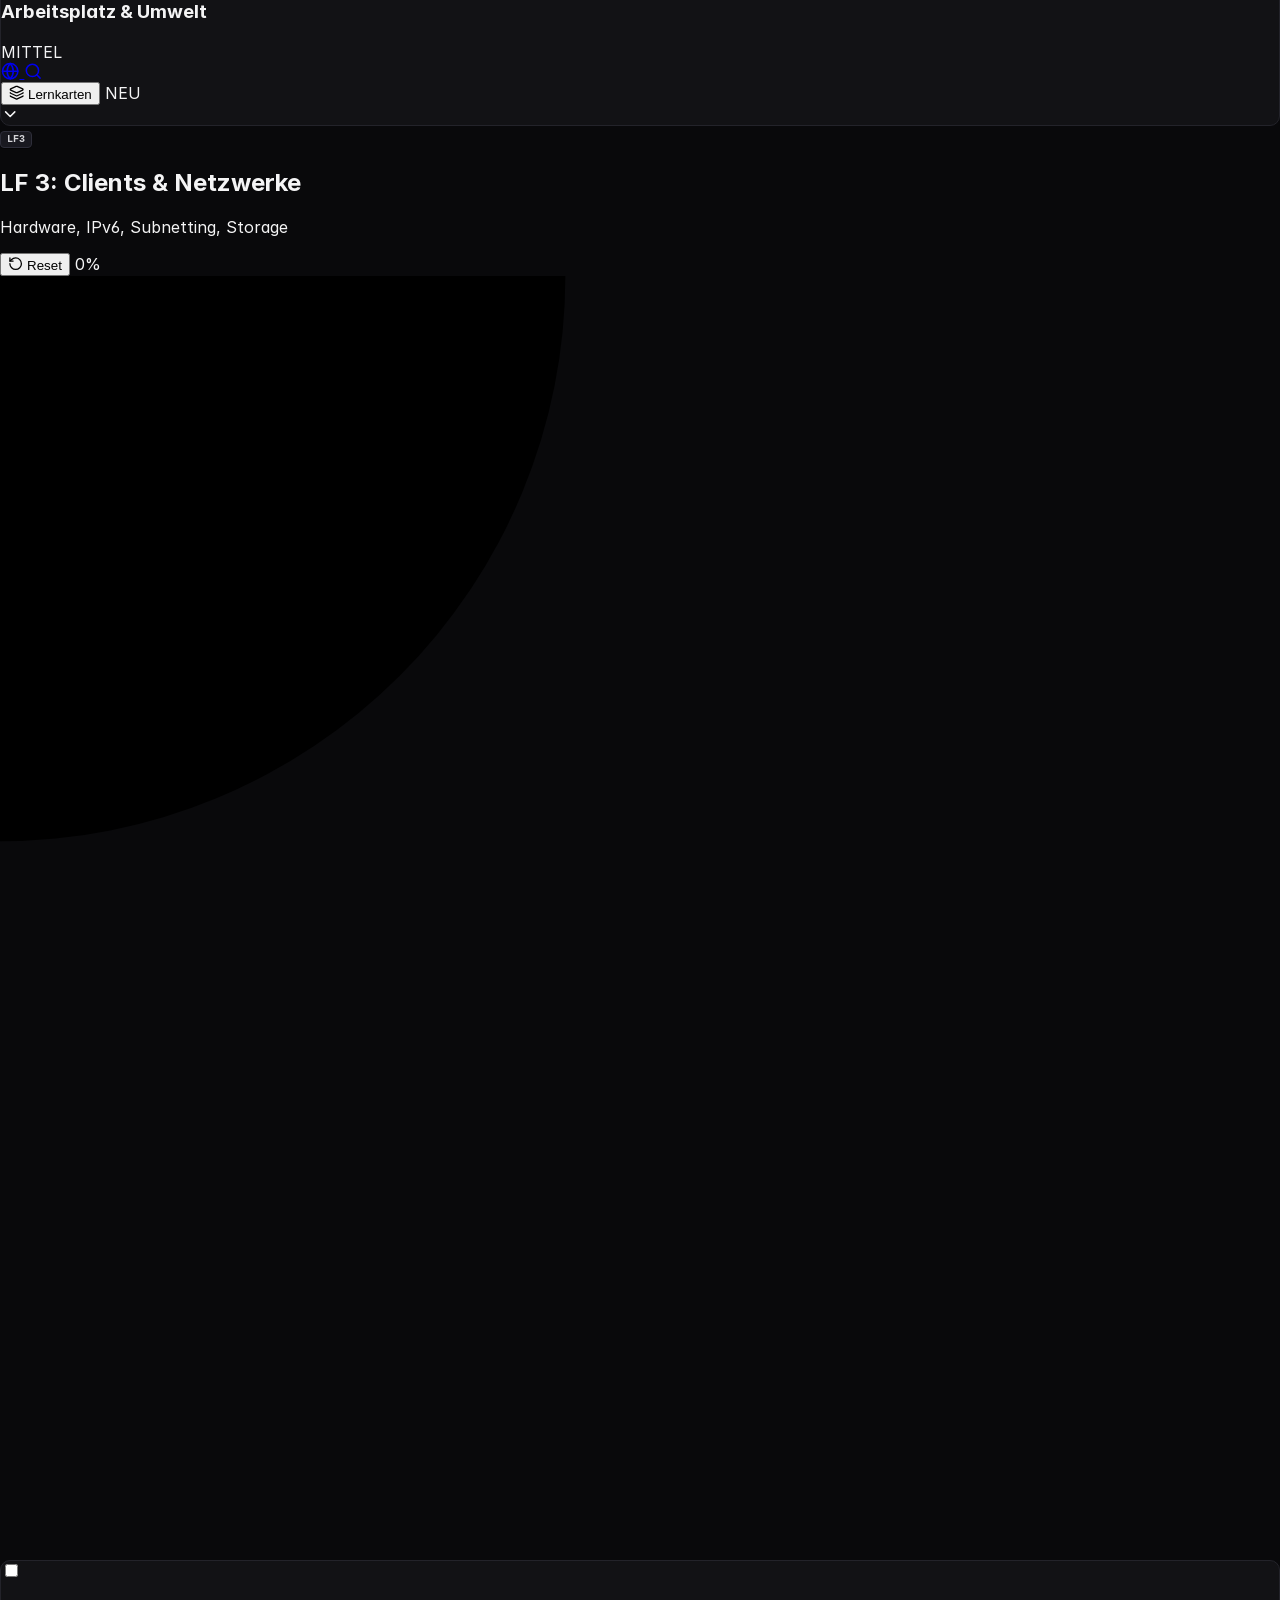
==== commit 7c06b537: "fix(import,ui,cards): fix android backup import, topic counter and update flashcards (3.4_3_6, 1.3_3" ====
--- a/index.html
+++ b/index.html
@@ -407,7 +407,7 @@
               <span id="totalPercentTop" class="text-2xl sm:text-3xl font-bold font-mono text-white tabular-nums">0%</span>
             </div>
             <p class="text-xs text-dark-muted mt-1 truncate">
-              <span id="doneCount" class="font-mono font-semibold text-white">0</span> von 50 Themen abgehakt
+              <span id="doneCount" class="font-mono font-semibold text-white">0</span> von <span id="totalTopicsCount">24</span> Themen abgehakt
             </p>
           </div>
           <!-- 1px Hairline Progress Bar (User Request: Visueller Anker) -->
@@ -1293,9 +1293,9 @@
             <input
               type="file"
               id="importFile"
-              accept=".json"
+              accept=".json,application/json,text/plain"
               class="hidden"
-              onchange="app.importData(event)"
+              onchange="app.importData(this)"
             />
           </label>
         </div>
@@ -1408,7 +1408,7 @@
          ============================================================ -->
     <script src="assets/js/confetti.js?v=3.1.4"></script>
     <script src="assets/js/data.js?v=3.1.4"></script>
-    <script src="assets/js/questions.js?v=3.1.4"></script>
+    <script src="assets/js/questions.js?v=3.1.4.1"></script>
     <script src="assets/js/lucide.min.js?v=3.1.4"></script>
     <script>
       // Lucide SVGs initialisieren
@@ -1431,7 +1431,7 @@
         if (e.key === "Escape") closeSupportModal();
       });
     </script>
-    <script src="assets/js/app.js?v=3.1.4"></script>
+    <script src="assets/js/app.js?v=3.1.4.1"></script>
 
     <!-- PWA Service Worker -->
     <script>
